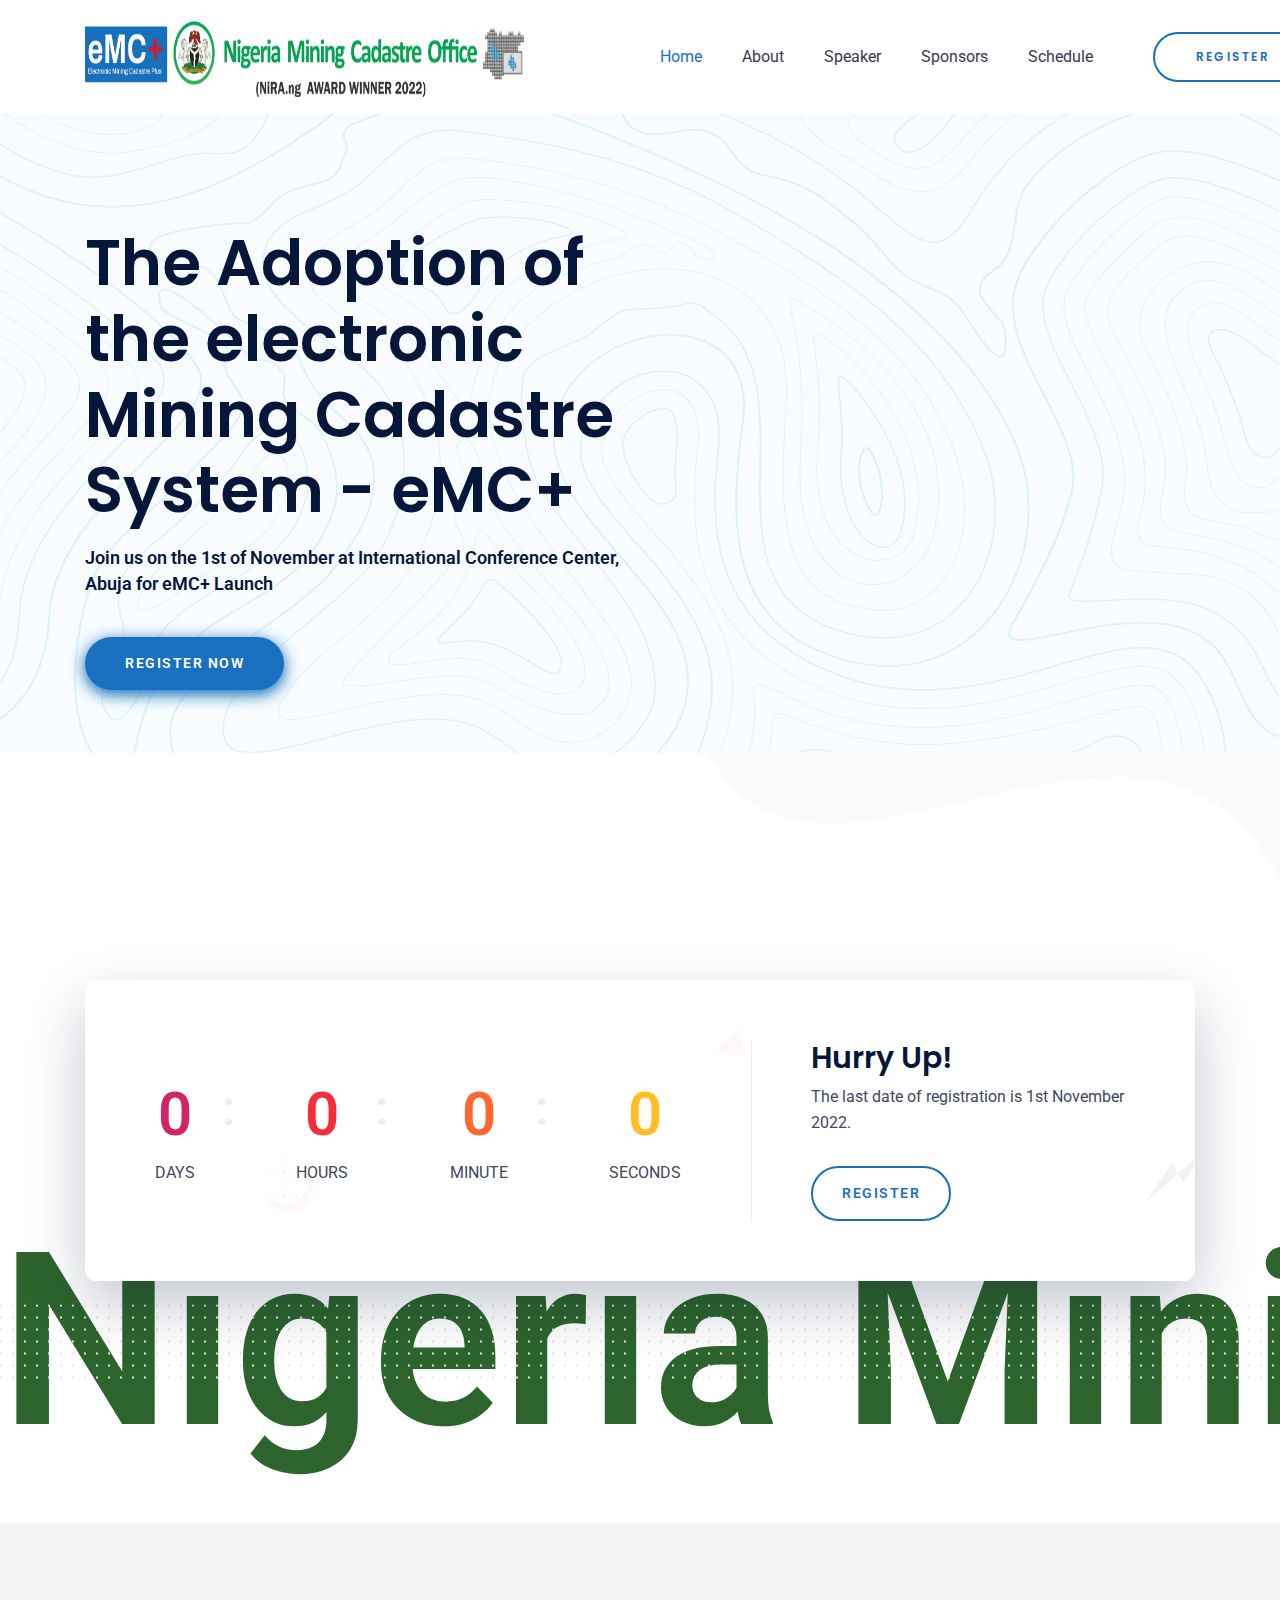
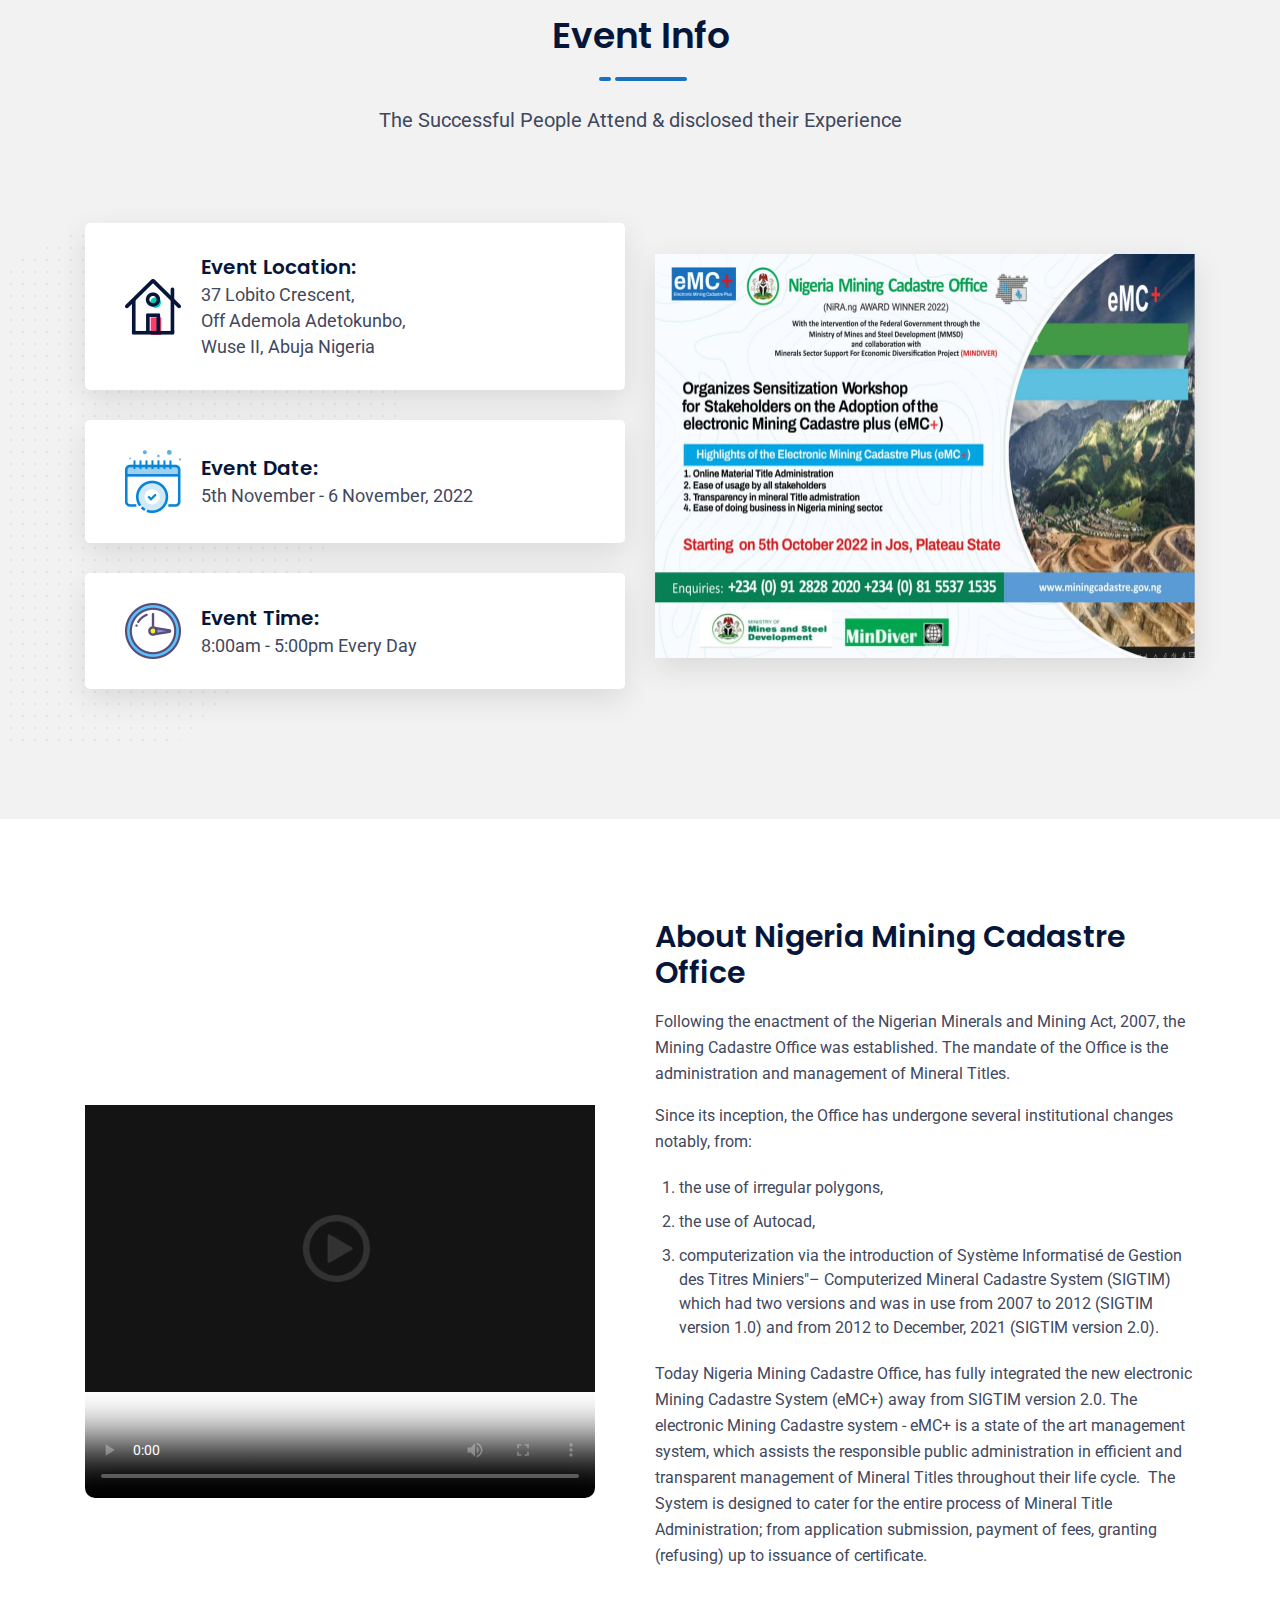
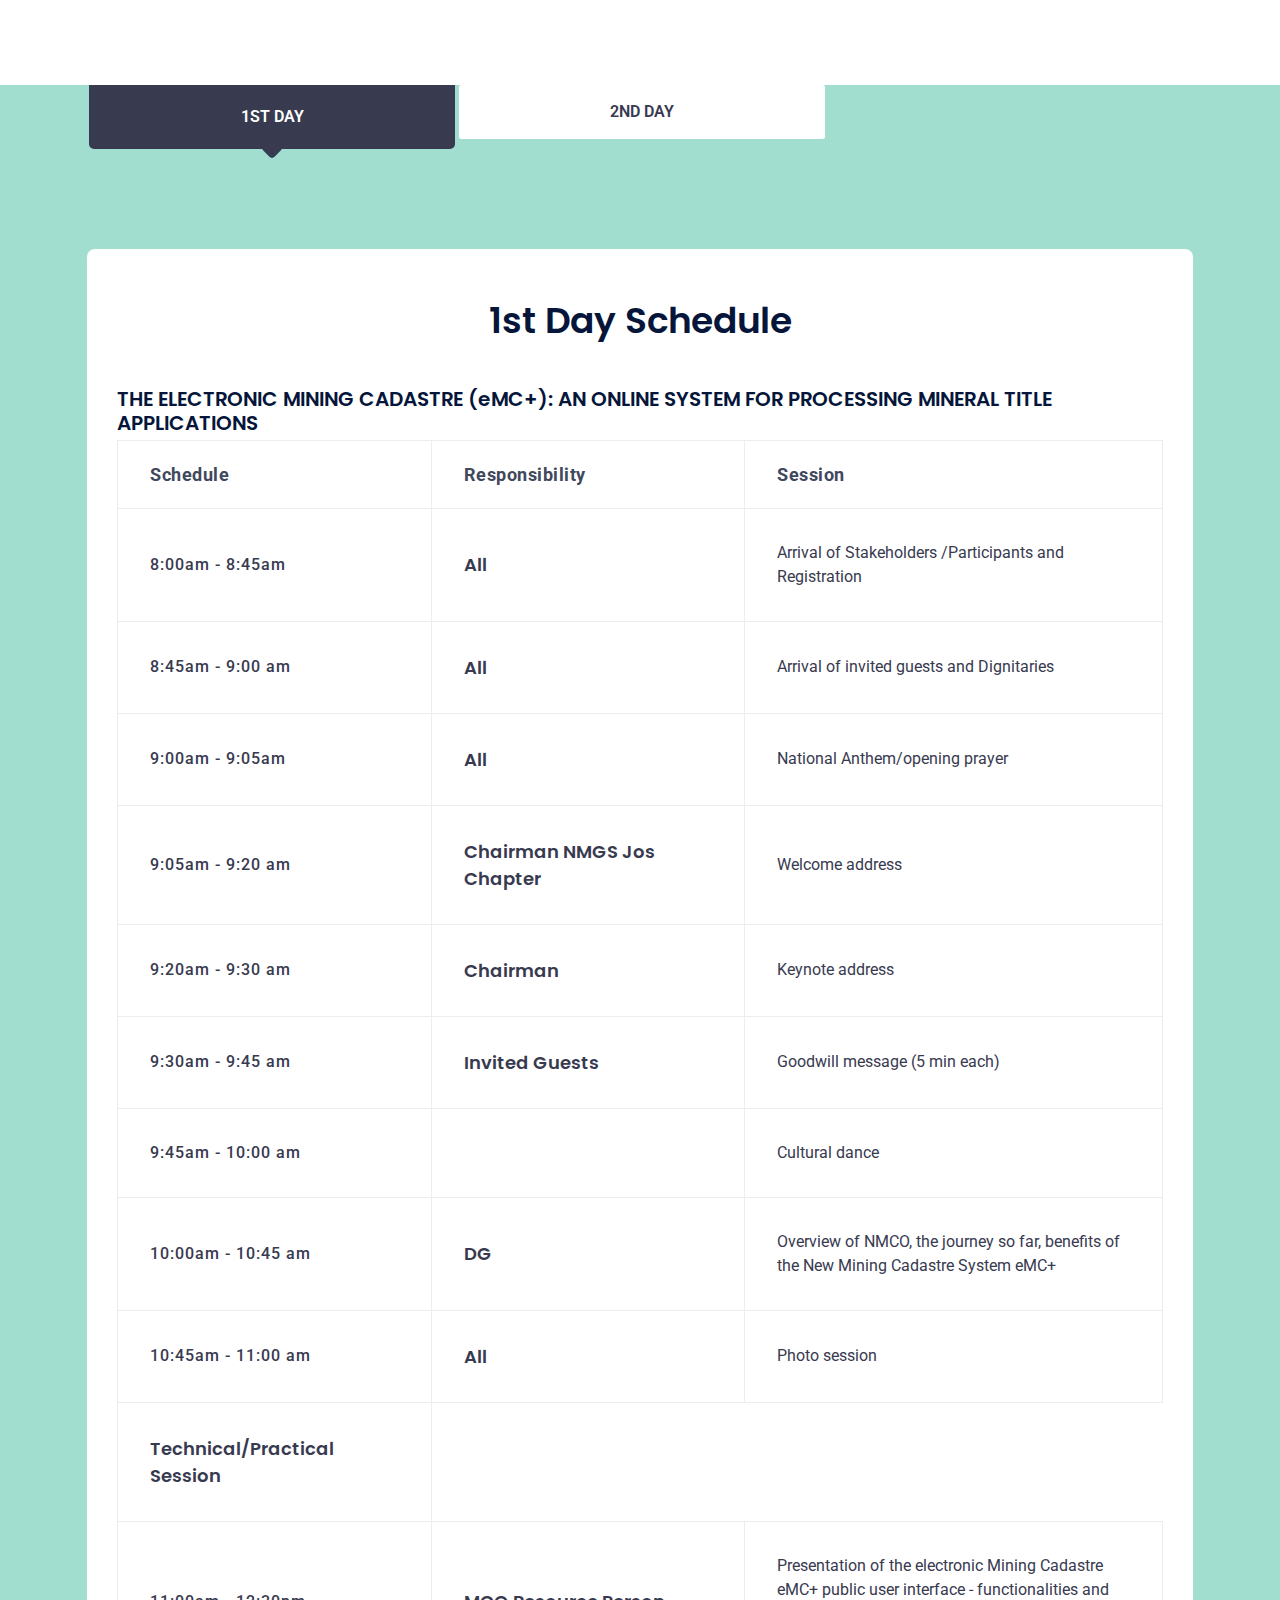
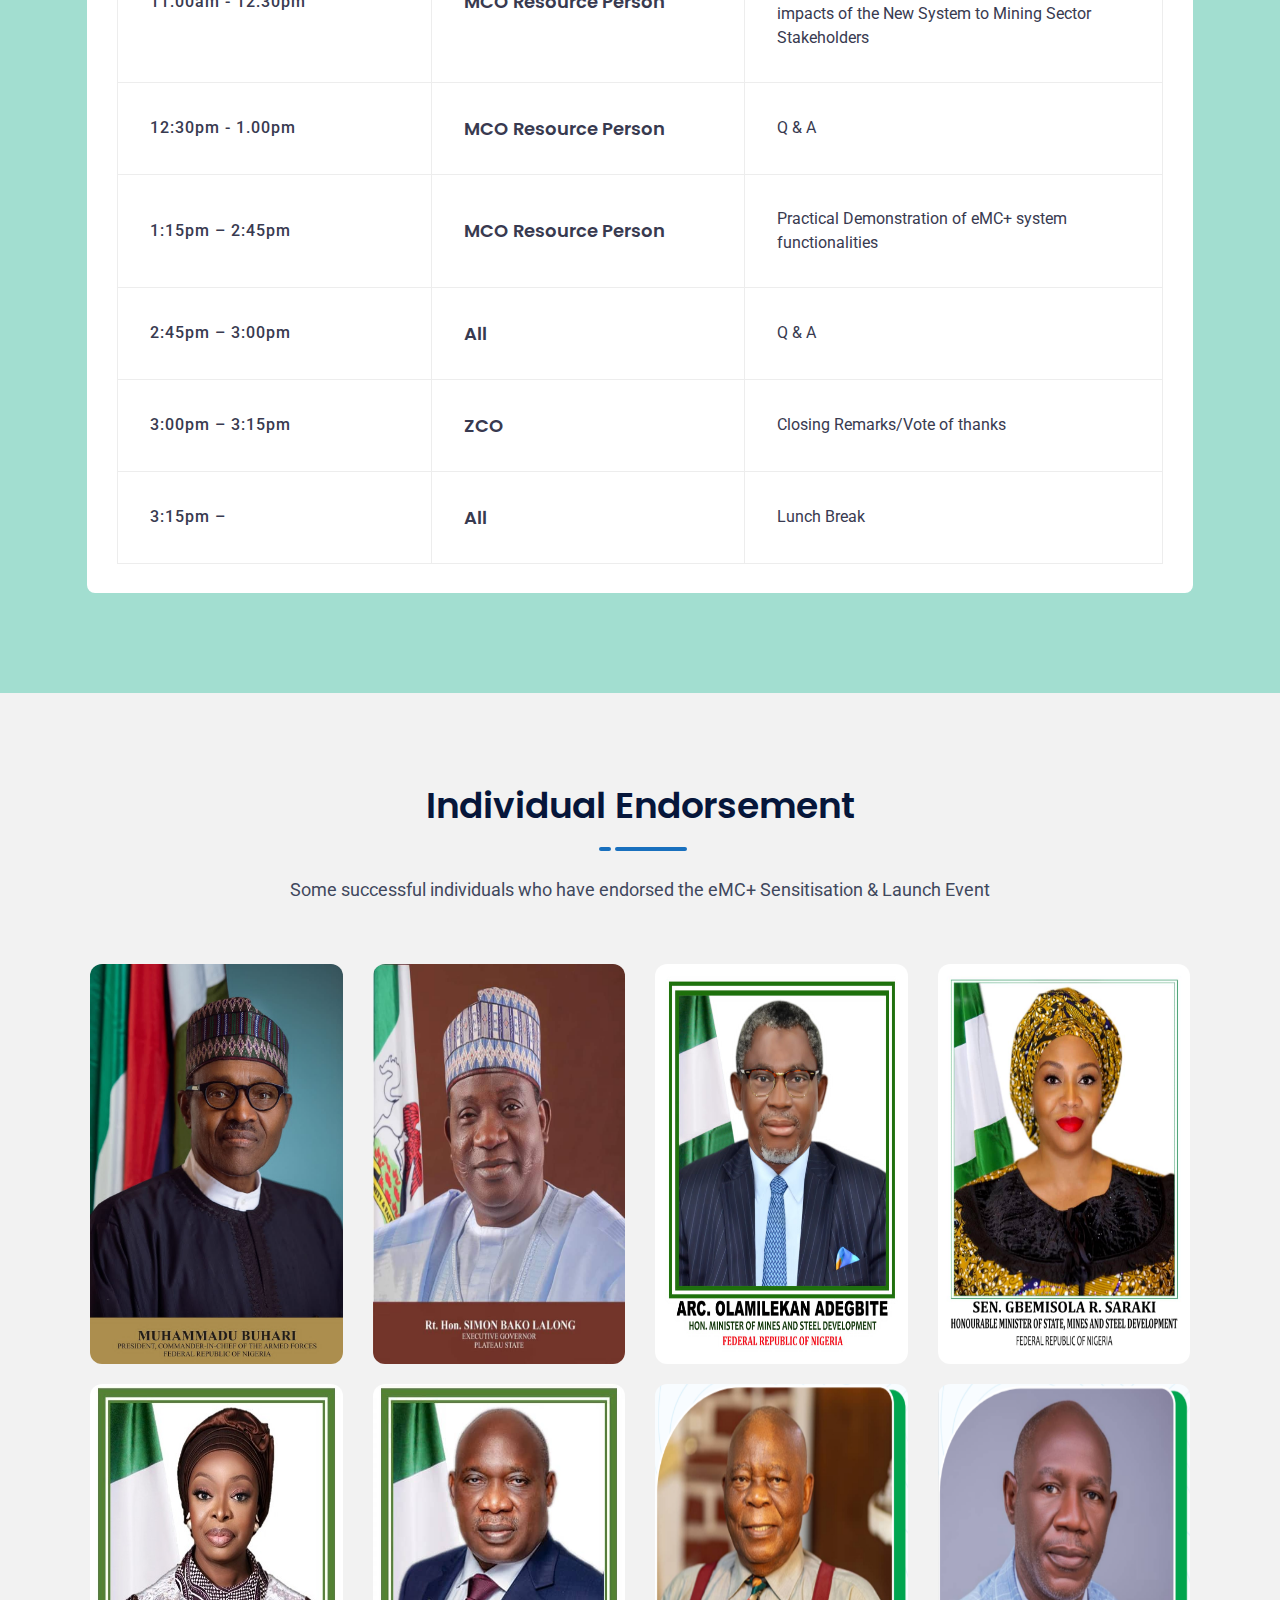
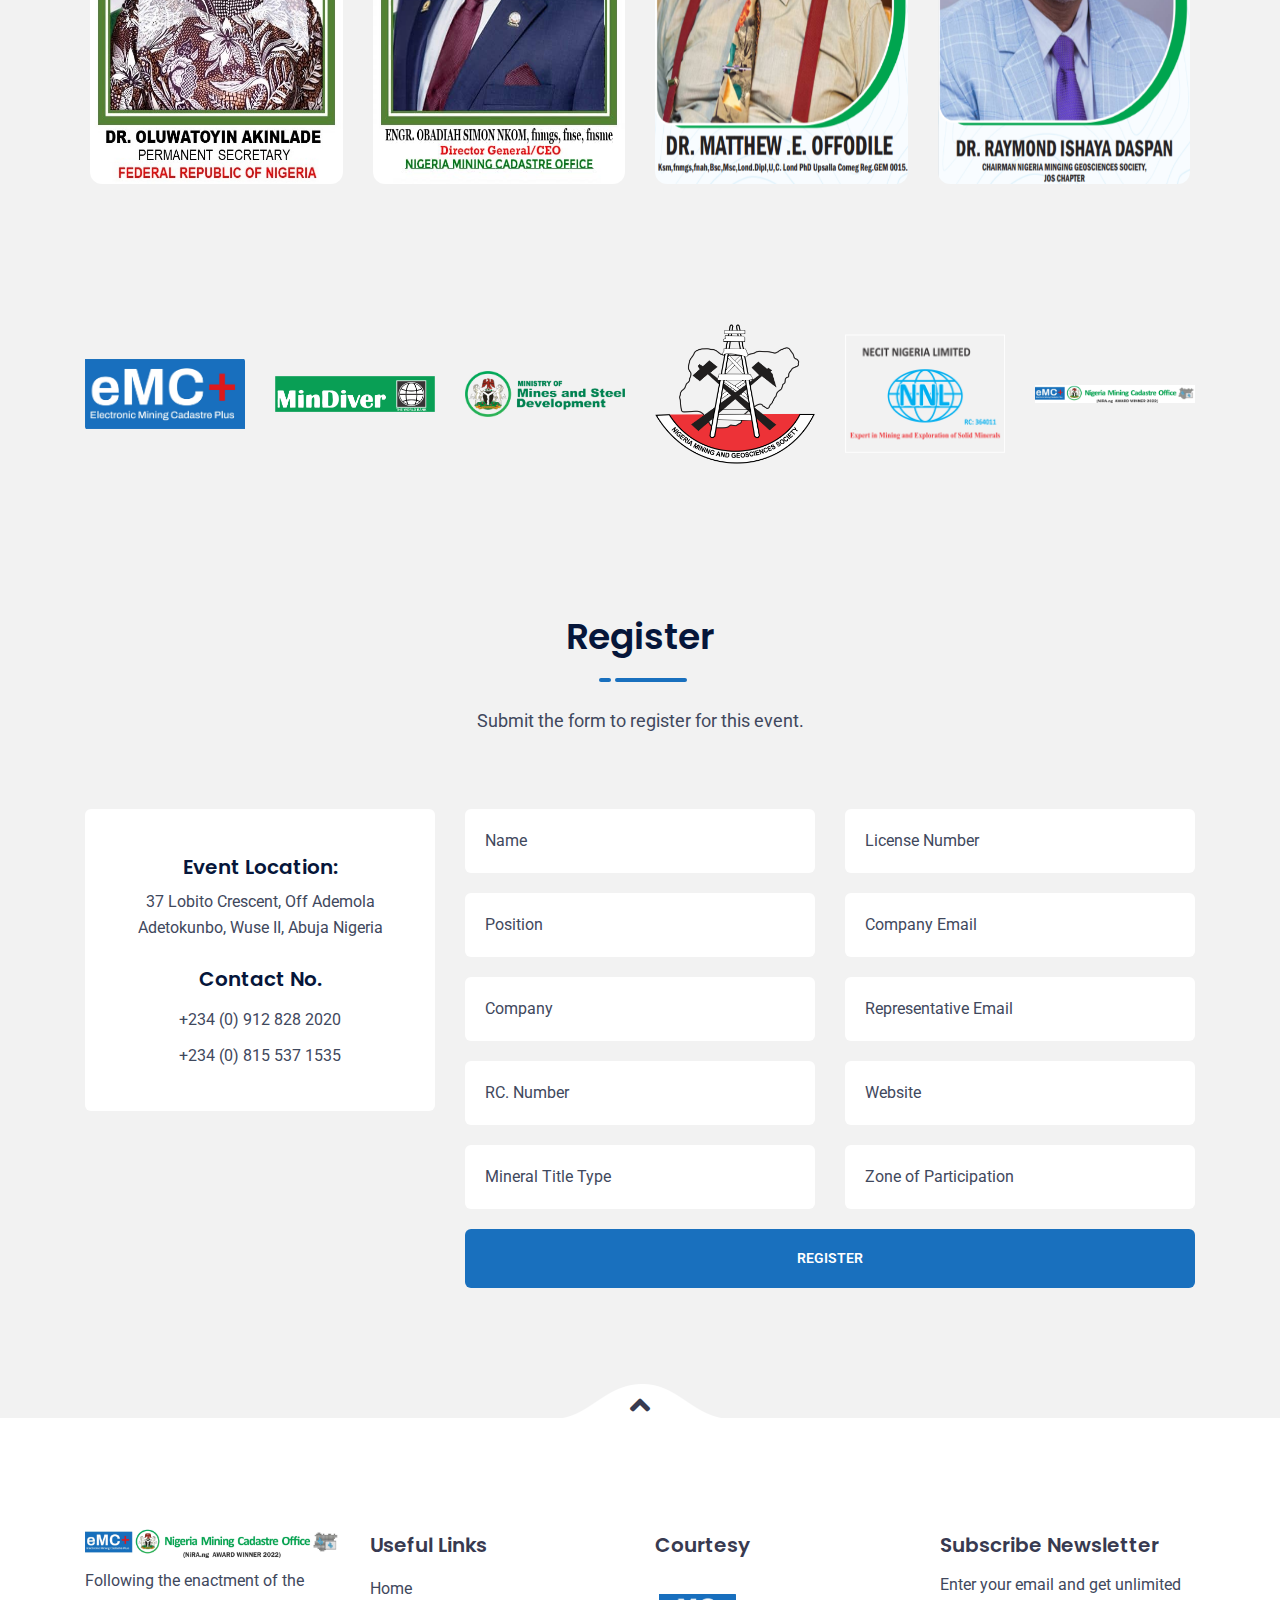
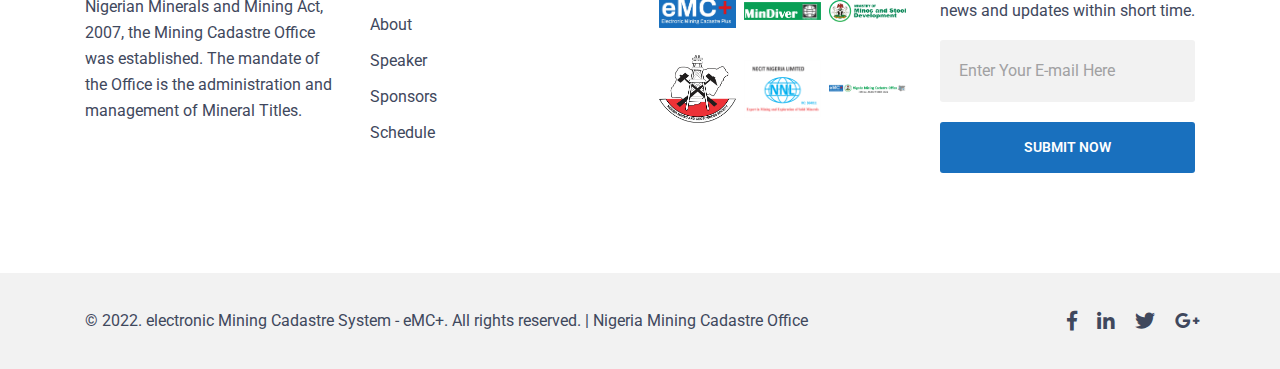
==== index.html @ 697a1d7e "adjustments" ====
<!DOCTYPE html>
<html lang="en">
<head>
	<title>Home | The Adoption of the Electronic Mining Cadastre+ </title>
	<meta name="viewport" content="width=device-width, initial-scale=1.0">
 	<meta name="description" content="The Adoption of the Electronic Mining Cadastre+ ">
 	<meta name="keywords" content="The Adoption of the Electronic Mining Cadastre+ ">
	<meta name="author" content="David">
	
    <link rel="shortcut icon" type="image/x-icon" href="assets/images/eMC logo.jpg">
	<link rel="stylesheet" type="text/css" href="assets/css/animate.css">
	<link rel="stylesheet" type="text/css" href="assets/css/bootstrap.min.css">
	<link rel="stylesheet" type="text/css" href="assets/css/all.min.css">
	<link rel="stylesheet" type="text/css" href="assets/css/lightcase.css">
	<link rel="stylesheet" type="text/css" href="assets/css/swiper.min.css">
	<link rel="stylesheet" type="text/css" href="assets/css/style.css">
</head>

<body>
    <!-- preloader start here -->
    <!-- <div class="preloader">
        <div class="preloader-inner">
            <div class="preloader-icon">
                <span></span>
                <span></span>
            </div>
        </div>
    </div> -->
	<!-- preloader ending here -->
	
	<!-- mobile-nav section start here -->
	<div class="mobile-menu">
		<nav class="mobile-header primary-menu d-lg-none">
			<div class="header-logo">
				<a href="index.html" id="mob" class="logo"><img id="mobile-logo" src="assets/images/logo.jpg"  alt="logo"></a>
			</div>
			<div class="header-bar" id="open-button">
	            <span></span>
	            <span></span>
	            <span></span>
	        </div>
		</nav>
		<div class="menu-wrap">
			<div class="morph-shape" id="morph-shape" data-morph-open="M-1,0h101c0,0,0-1,0,395c0,404,0,405,0,405H-1V0z">
				<svg xmlns="http://www.w3.org/2000/svg" width="100%" height="100%" viewBox="0 0 100 800" preserveAspectRatio="none">
					<path d="M-1,0h101c0,0-97.833,153.603-97.833,396.167C2.167,627.579,100,800,100,800H-1V0z"/>
				</svg>
			</div>
			<nav class="menu">
				<div class="mobile-menu-area d-lg-none">
			        <div class="mobile-menu-area-inner" id="scrollbar">
		                <div class="header-bar m-menu-bar">
		                    <a href="index.html" class="logo"><img src="assets/images/logo.jpg" id="ham" alt="logo"></a>
		                    <div class="close-button" id="close-button"></div>
		                </div>
			            <ul class="m-menu">
			                <li class="active"><a href="#hero">Home</a></li>
							<li><a href="#about">about</a></li>
							<li><a href="#speakers">speaker</a></li>
							<li><a href="#sponsor">sponsors</a></li>
							<li><a href="#schedule">Schedule</a></li>
			            </ul>
		                <ul class="social-link-list d-flex flex-wrap">
		                    <li><a href="#" class="facebook"><i class=" fab fa-facebook-f"></i></a></li>
		                    <li><a href="#" class="twitter-sm"><i class="fab fa-twitter"></i></a></li>
		                    <li><a href="#" class="linkedin"><i class="fab fa-linkedin-in"></i></a></li>
		                    <li><a href="#" class="google"><i class="fab fa-google-plus-g"></i></a></li>
		                </ul>
			        </div>
			    </div>
			</nav>
		</div>
	</div>
	<!-- mobile-nav section ending here -->

	<!-- header section start here -->
	<div class="header-section d-none d-lg-block" id="header">
		<div class="header-bottom">
			<nav class="primary-menu">
				<div class="container container-1310">
					<div class="menu-area">
						<div class="row no-gutters justify-content-between align-items-center">
							<a href="index.html" class="logo" id="logo-con">
								<img src="assets/images/logo.jpg" id="logo" alt="logo">
								<img src="assets/images/logo.jpg" id="logo" alt="logo">
							</a>
							<div id="list" class="right d-flex align-items-center">
								<ul class="main-menu d-flex align-items-center">
									<li class="active">
										<a href="#hero">Home</a>
									</li>
									<li><a href="#about">about</a></li>
									<li><a href="#speakers">speaker</a></li>
									<li><a href="#sponsor">sponsors</a></li>
									<li><a href="#schedule">Schedule</a>
									</li>
								</ul>
								<a href="#register"class="reg-head d-none d-xl-block">Register</a>
							</div>
						</div>
					</div>
				</div>
			</nav>
		</div>
	</div>
	<!-- header section ending here -->

	<!-- banner section start here -->
	<section id="hero" class="banner-section banner-df" style="background-color: #fbfaf9;">
		<div class="banner-shape">
			<img src="assets/images/Backg jpeg.jpg" alt="shape">
		</div>
		<div class="banner-svg d-none d-lg-block">
			<img src="assets/images/svg/banner.svg" alt="svg">
		</div>
		<div class="container container-1310">
			<div class="row justify-content-center justify-content-xl-between">
				<div class="col-xl-6">
					<div class="banner">
						<div class="banner-lc w-100">
							<h2>The Adoption of the electronic Mining Cadastre System - eMC+</h2>
							<p>Join us on the 1st of November at International Conference Center, Abuja for eMC+ Launch</p>
							<a href="#register" class="btn-defult">Register Now</a>
						</div>
					</div>
				</div>
			</div>
		</div>
	</section>
	<!-- banner section ending here -->

	<!-- conferench section start here -->
	<section class="conferench-section">
		<div class="conferench-area">
			<div class="container container-1310">
				<div class="conferench-counter">
					<div class="conferench-bcr wow fadeInLeft" data-wow-duration="1s" data-wow-delay=".1s">
						<div class="conferench-counter-a">
	                        <ul id="countdown" class="countdown count-down d-flex flex-wrap" data-date="November 1, 2022 08:00:01">
					            <li><span class="count-number days">00</span>
					                <p>Days</p>
					            </li>

					            <li><span class="count-number hours">00</span>
					                <p>Hours</p>
					            </li>

					            <li><span class="count-number minutes">00</span>
					                <p>Minute</p>
					            </li>

					            <li><span class="count-number seconds">00</span>
					                <p>Seconds</p>
					            </li>
					        </ul>
	                    </div>
					</div>
					<div class="conferench-bcl wow fadeInRight" data-wow-duration="1s" data-wow-delay=".2s">
						<h3>Hurry up!</h3>
						<p>The last date of registration is 1st November 2022. </p>
						<a href="#register" class="btn-defult">Register</a>
					</div>
				</div>
			</div>
		</div>
		<div class="ticker  wow fadeInUp" data-wow-duration="1s" data-wow-delay=".1s" data-duration="70" data-loop="2" data-effect="linear">
			<span class="move">Nigeria Mining Cadastre Office Launches the electronic Mining Cadastre System - eMC+ on the 1st of November at International Conference Center, Abuja </span>
		</div>
	</section>
	<!-- conferench section ending here -->

	<!-- event section start here -->
	<section id="venue" class="event-section bg-ash padding-tb">
		<div class="container">
			<div class="section-header">
				<h2 class=" wow fadeInUp" data-wow-duration="1s" data-wow-delay=".1s">Event Info</h2>
				<p class=" wow fadeInDown" data-wow-duration="1s" data-wow-delay=".5s">The Successful People Attend & disclosed their Experience</p>
			</div>
			<div class="section-wrapper row align-items-lg-center">
				<div class="col-lg-6">
					<div class="event-ls">
						<div class="event-item  wow fadeInLeft" data-wow-duration="1s" data-wow-delay=".1s">
							<div class="d-flex align-items-center">
								<div class="event-icon">
									<img src="assets/event.png" alt="event">
								</div>
								<div class="event-content">
									<h6>Event Location:</h6>
									<p>37 Lobito Crescent, <br> Off Ademola Adetokunbo, <br> Wuse II, Abuja Nigeria</p>
								</div>
							</div>
						</div>
						<div class="event-item  wow fadeInLeft" data-wow-duration="1s" data-wow-delay=".3s">
							<div class="d-flex align-items-center">
								<div class="event-icon">
									<img src="assets/date.png" alt="event">
								</div>
								<div class="event-content">
									<h6>Event Date:</h6>
									<p>5th November - 6 November, 2022</p>
								</div>
							</div>
						</div>
						<div class="event-item  wow fadeInLeft" data-wow-duration="1s" data-wow-delay=".6s">
							<div class="d-flex align-items-center">
								<div class="event-icon">
									<img src="assets/clock.png" alt="event">
								</div>
								<div class="event-content">
									<h6>Event Time:</h6>
									<p>8:00am - 5:00pm Every Day</p>
								</div>
							</div>
						</div>
					</div>
				</div>
				<div class="col-lg-6">
					<div class="event-rs text-lg-right wow fadeInUp" data-wow-duration="1s" data-wow-delay=".3s">
						<div  id="event-rs-thumb" style="object-fit: cover">
							<img src="assets/images/banner.jpeg" alt="event">
						</div>
					</div>
				</div>
			</div>
		</div>
	</section>				
	<!-- event section ending here -->

	<!-- feature section start here -->
	<section id="about" class="feature-section padding-tb">
		<div class="container container-1310">
			<div class="row align-items-lg-center">
				<div class="col-lg-6 wow fadeInUp" data-wow-duration="1s" data-wow-delay=".1s">
					<div id="feature-pic">
						<!-- <img src="assets/images/feature/01.png" alt="feature"> -->
						<video class="video" controls poster="/assets/images/video.jpg">
  						<source src="/assets/images/about.mp4" type="video/mp4">
							Your browser does not support the video tag.
						</video>
					</div>
				</div>
				<div class="col-lg-6">
					<div class="feature-rs">
						<h3 class="wow fadeInUp" data-wow-duration="1s" data-wow-delay=".1s">About Nigeria Mining Cadastre Office </h3>
						<p class="wow fadeInUp" data-wow-duration="1s" data-wow-delay=".3s">Following the enactment of the Nigerian Minerals and Mining Act, 2007, the Mining Cadastre Office was established. The mandate of the Office is the administration and management of Mineral Titles.</p>
						<p class="wow fadeInUp" data-wow-duration="1s" data-wow-delay=".4s">Since its inception, the Office has undergone several institutional changes notably, from:</p>
						<ol>
							<li>the use of irregular polygons, </li>
							<li>the use of Autocad,</li>
							<li>computerization via the introduction of Système Informatisé de Gestion des Titres Miniers"– Computerized Mineral Cadastre System (SIGTIM) which had two versions and was in use from 2007 to 2012 (SIGTIM version 1.0) and from 2012 to December, 2021 (SIGTIM version 2.0).</li>
						</ol>
						<p class="wow fadeInUp" data-wow-duration="1s" data-wow-delay=".4s">
							Today Nigeria Mining Cadastre Office, has fully integrated the new electronic Mining Cadastre System (eMC+) away from SIGTIM version 2.0. The electronic Mining Cadastre system - eMC+ is a state of the art management system, which assists the responsible public administration in efficient and transparent management of Mineral Titles throughout their life cycle.  The System is designed to cater for the entire process of Mineral Title Administration; from application submission, payment of fees, granting (refusing) up to issuance of certificate. 
						</p>
					</div>	
				</div>
			</div>
		</div>
	</section>
	<!-- feature section ending here -->

	<!-- event schedule section start here -->
	<section id="schedule" class="event-schedule style-1 padding-tb" style="background-color: #A2DED0;">
		<div class="container container-1310">
			<div class="section-wrapper">
				<div class="tab row no-gutters padding-tb pt-0">
					<div class="col-lg-4 col-12 wow fadeInLeft" data-wow-duration="1s" data-wow-delay=".1s" data-bgcolor="#A2DED0" data-bg="https://picsum.photos/4835/3223?image=1076">
						<div class="mlr-2">
				  			<button class="tablinks tablinks1 active" onclick="openTab(event, '1st-Day')">1st Day</button>
				  		</div>
				  	</div>
					<div class="col-lg-4 col-12 wow fadeInLeft" data-wow-duration="1s" data-wow-delay=".3s" data-bgcolor="#DCC6E0" data-bg="https://picsum.photos/5760/3840?image=1067">
						<div class="mlr-2">
					  		<button class="tablinks tablinks2" onclick="openTab(event, '2nd-Day')">2nd Day</button>
					  	</div>
					 </div>
					
				</div>
				<div id="1st-Day" class="tabcontent active">
				  	<div class="schedule-tabs wow fadeInUp" data-wow-duration="1s" data-wow-delay=".2s">
                   		<div class="schedule-table table-responsive">
                   			<h2>1st Day Schedule</h2>
							<h5>THE ELECTRONIC MINING CADASTRE (eMC+): AN ONLINE SYSTEM FOR PROCESSING MINERAL TITLE APPLICATIONS  </h5>
                      		<table>
                         		<thead>
                            		<tr>
                                       <th class="time">Schedule</th>
                                       <th class="spekers">Responsibility</th>
                                       <th class="session">Session</th>
                            		</tr>
                         		</thead>
                         		<tbody>
                                    <tr>
                                       	<td class="time" data-title="Time">8:00am - 8:45am</td>
                                       	<td class="session" data-title="Session">All</td>
                                       	<td class="about" data-title="About Speaker">Arrival of Stakeholders /Participants and Registration</td>
                                    </tr>
                                    <tr>
                                       	<td class="time" data-title="Time">8:45am - 9:00 am</td>
                                       	<td class="session" data-title="Session">All</td>
                                       	<td class="about" data-title="About Speaker">Arrival of invited guests and Dignitaries</td>
                                    </tr>
                                    <tr>
                                       	<td class="time" data-title="Time">9:00am - 9:05am</td>
                                       	<td class="session" data-title="Session">All</td>
                                       	<td class="about" data-title="About Speaker">National Anthem/opening prayer</td>
                                    </tr>
                                    <tr>
                                       	<td class="time" data-title="Time">9:05am - 9:20 am</td>
                                       	<td class="session" data-title="Session">Chairman NMGS Jos Chapter</td>
                                       	<td class="about" data-title="About Speaker">Welcome address</td>
                                    </tr>
                                    <tr>
                                       	<td class="time" data-title="Time">9:20am - 9:30 am</td>
                                       	<td class="session" data-title="Session">Chairman</td>
                                       	<td class="about" data-title="About Speaker">Keynote address </td>
                                    </tr>
									<tr>
                                       	<td class="time" data-title="Time">9:30am - 9:45 am</td>
                                       	<td class="session" data-title="Session">Invited guests</td>
                                       	<td class="about" data-title="About Speaker">Goodwill message (5 min each) </td>
                                    </tr>
									<tr>
                                       	<td class="time" data-title="Time">9:45am - 10:00 am</td>
                                       	<td class="session" data-title="Session"></td>
                                       	<td class="about" data-title="About Speaker">Cultural dance </td>
                                    </tr>
									<tr>
                                       	<td class="time" data-title="Time">10:00am - 10:45 am</td>
                                       	<td class="session" data-title="Session">DG</td>
                                       	<td class="about" data-title="About Speaker">Overview of NMCO, the journey so far, benefits of the New Mining Cadastre System eMC+ </td>
                                    </tr>
									<tr>
                                       	<td class="time" data-title="Time">10:45am - 11:00 am</td>
                                       	<td class="session" data-title="Session">All</td>
                                       	<td class="about" data-title="About Speaker">Photo session </td>
                                    </tr>
									<tr>
                                       	<td class="session" data-title="Session">Technical/Practical Session</td>
									</tr>
									<tr>
                                       	<td class="time" data-title="Time">11:00am - 12:30pm</td>
                                       	<td class="session" data-title="Session">MCO Resource Person</td>
                                       	<td class="about" data-title="About Speaker">Presentation of the electronic Mining Cadastre eMC+ public user interface - functionalities and impacts of the New System to Mining Sector Stakeholders</td>
                                    </tr>
                                    <tr>
                                       	<td class="time" data-title="Time">12:30pm - 1.00pm</td>
                                       	<td class="session" data-title="Session">MCO Resource Person</td>
                                       	<td class="about" data-title="About Speaker">Q & A </td>
                                    </tr>
									<tr>
                                       	<td class="time" data-title="Time">1:15pm – 2:45pm</td>
                                       	<td class="session" data-title="Session">MCO Resource Person</td>
                                       	<td class="about" data-title="About Speaker">Practical Demonstration of eMC+   system functionalities </td>
                                    </tr>
									<tr>
                                       	<td class="time" data-title="Time">2:45pm – 3:00pm</td>
                                       	<td class="session" data-title="Session">All</td>
                                       	<td class="about" data-title="About Speaker">Q & A </td>
                                    </tr>
									<tr>
                                       	<td class="time" data-title="Time">3:00pm – 3:15pm</td>
                                       	<td class="session" data-title="Session">ZCO</td>
                                       	<td class="about" data-title="About Speaker">Closing Remarks/Vote of thanks </td>
                                    </tr>
									<tr>
                                       	<td class="time" data-title="Time">3:15pm – </td>
                                       	<td class="session" data-title="Session">All</td>
                                       	<td class="about" data-title="About Speaker">Lunch Break  </td>
                                    </tr>
                             	</tbody>
                      		</table>
                   		</div>
                  	</div>
				</div>

				<div id="2nd-Day" class="tabcontent">
				  	<div class="schedule-tabs wow fadeInUp" data-wow-duration="1s" data-wow-delay=".3s">
                   		<div class="schedule-table table-responsive">
                   			<h2>2nd Day Schedule</h2>
							<h5>TECHNICAL PAPER PRESENTATIONS </h5>
                      		<table>
                         		<thead>
                            		<tr>
                                       <th class="time">Schedule</th>
                                       <th class="spekers">Responsibility</th>
                                       <th class="session">Session</th>
                            		</tr>
                         		</thead>
                         		<tbody>
                                    <tr>
                                       	<td class="time" data-title="Time">8:00am - 8:30am</td>
                                       	<td class="session" data-title="Session">All</td>
                                       	<td class="about" data-title="About Speaker">Arrival of Stakeholders</td>
                                    </tr>
                                    <tr>
                                       	<td class="time" data-title="Time">8:30am - 8:35 am</td>
                                       	<td class="session" data-title="Session">All</td>
                                       	<td class="about" data-title="About Speaker">National Anthem/opening prayer</td>
                                    </tr>
                                    <tr>
                                       	<td class="time" data-title="Time">8:35am - 8:40 am</td>
                                       	<td class="session" data-title="Session">Chairman NMGS Jos Chapter</td>
                                       	<td class="about" data-title="About Speaker">Welcome address</td>
                                    </tr>
									<tr>
                                       	<td class="time" data-title="Time">8:40am - 9:25am</td>
                                       	<td class="session" data-title="Session">MCO Legal Officer</td>
                                       	<td class="about" data-title="About Speaker">The Legal Framework: Nigerian Minerals and Mining Act, 2007</td>
                                    </tr>
                                    <tr>
                                       	<td class="time" data-title="Time">9:25am - 10:00 am</td>
                                       	<td class="session" data-title="Session">All</td>
                                       	<td class="about" data-title="About Speaker">Q&A/Discussions </td>
                                    </tr>
									<tr>
                                       	<td class="time" data-title="Time">10:00am - 10:30 am</td>
                                       	<td class="session" data-title="Session">All</td>
                                       	<td class="about" data-title="About Speaker">Q&A/Discussions</td>
                                    </tr>
									<tr>
                                       	<td class="time" data-title="Time">9:45am - 10:00 am</td>
                                       	<td class="session" data-title="Session"></td>
                                       	<td class="about" data-title="About Speaker">Cultural dance </td>
                                    </tr>
									<tr>
                                       	<td class="time" data-title="Time">10:30am - 11:15 am</td>
                                       	<td class="session" data-title="Session">Engr. Rilwan Mohammad Zonal Mines Officer</td>
                                       	<td class="about" data-title="About Speaker">The Role of Mines Inspectorate vis-à-vis Post granting of Mineral Titles </td>
                                    </tr>
									<tr>
                                       	<td class="time" data-title="Time">11:15am - 11:50 am</td>
                                       	<td class="session" data-title="Session">All</td>
                                       	<td class="about" data-title="About Speaker">Q&A/Discussions </td>
                                    </tr>
									<tr>
                                       	<td class="time" data-title="Time">11:50am - 12:35pm</td>
                                       	<td class="session" data-title="Session">Asso. Prof. Hyeladi U. Dibal H.O.D Department of Geology, University of Jos</td>
                                       	<td class="about" data-title="About Speaker">Mining and the Environment: Sustainable and Responsible Mining as a Panacea</td>
                                    </tr>
                                    <tr>
                                       	<td class="time" data-title="Time">12:35pm - 1:15pm</td>
                                       	<td class="session" data-title="Session">All</td>
                                       	<td class="about" data-title="About Speaker">Q&A/Discussions </td>
                                    </tr>
									<tr>
                                       	<td class="time" data-title="Time">1:15pm – 2:00pm</td>
                                       	<td class="session" data-title="Session">Dr. Isah C. Lekmang
Department of Geology, University of Jos</td>
                                       	<td class="about" data-title="About Speaker">Communique </td>
                                    </tr>
									<tr>
                                       	<td class="time" data-title="Time">2:00pm – 2:10pm</td>
                                       	<td class="session" data-title="Session">Mallam Abershi Mohammed Zonal Cadastre Officer</td>
                                       	<td class="about" data-title="About Speaker">Vote of Thanks </td>
                                    </tr>
									<tr>
                                       	<td class="time" data-title="Time">2:10pm – 2:15pm</td>
                                       	<td class="session" data-title="Session"></td>
                                       	<td class="about" data-title="About Speaker">Closing Prayer </td>
                                    </tr>
									<tr>
                                       	<td class="time" data-title="Time">2:15pm – 2:40pm</td>
                                       	<td class="session" data-title="Session"></td>
                                       	<td class="about" data-title="About Speaker">Lunch Break/Departure  </td>
                                    </tr>
                             	</tbody>
                      		</table>
                   		</div>
                  	</div>
				</div>
			</div>
		</div>
	</section>	
	<!-- event schedule section ending here -->

	<!-- speaker section start here -->
	<section id="speakers" class="speaker-section style-1 padding-tb bg-ash">
        <div class="container container-1310">
            <div class="section-header sticky-widget">
                <h2 class="wow fadeInDown" data-wow-duration="1s" data-wow-delay=".1s">Individual Endorsement</h2>
                <p class="wow fadeInUp" data-wow-duration="1s" data-wow-delay=".3s">Some successful individuals who have endorsed the eMC+ Sensitisation & Launch Event</p>
            </div>
            <div class="section-wrapper d-flex flex-wrap justify-content-lg-center">
                <div class="speaker-item wow fadeInUp" data-wow-duration="1s" data-wow-delay=".4s">
                    <div class="speaker-item-inner">
                        <div class="item-thumb">
                            <img src="assets/images/speaker4.jpeg" alt="speaker image">
                        </div>
                    </div>
                </div>

				<div class="speaker-item wow fadeInUp" data-wow-duration="1s" data-wow-delay=".5s">
                    <div class="speaker-item-inner">
                        <div class="item-thumb">
                            <img src="assets/images/speaker5.jpeg" alt="speaker image">
                        </div>
                    </div>
                </div>

				 <div class="speaker-item wow fadeInUp" data-wow-duration="1s" data-wow-delay=".3s">
                    <div class="speaker-item-inner">
                        <div class="item-thumb">
                            <img src="assets/images/speaker3.jpeg" alt="speaker image">
                        </div>
                    </div>
                </div>

				<div class="speaker-item wow fadeInLeft" data-wow-duration="1s" data-wow-delay=".1s">
                    <div class="speaker-item-inner">
                        <div class="item-thumb">
                            <img src="assets/images/speaker1.jpeg" alt="speaker">
                        </div>
                    </div>
                </div>

                <div class="speaker-item wow fadeInUp" data-wow-duration="1s" data-wow-delay=".2s">
                    <div class="speaker-item-inner">
                        <div class="item-thumb">
                            <img src="assets/images/speaker2.jpeg" alt="speaker image">
                        </div>
                    </div>
                </div>

                <div class="speaker-item wow fadeInUp" data-wow-duration="1s" data-wow-delay=".6s">
                    <div class="speaker-item-inner">
                        <div class="item-thumb">
                            <img src="assets/images/speaker6.jpeg" alt="speaker image">
                        </div>
                    </div>
                </div>

                <div class="speaker-item wow fadeInUp" data-wow-duration="1s" data-wow-delay=".7s">
                    <div class="speaker-item-inner">
                        <div class="item-thumb">
                            <img src="assets/images/speaker8.png" alt="speaker image">
                        </div>
                    </div>
                </div>

                <div class="speaker-item wow fadeInUp" data-wow-duration="1s" data-wow-delay=".8s">
                    <div class="speaker-item-inner">
                        <div class="item-thumb">
                            <img src="assets/images/speaker7.png" alt="speaker image">
                        </div>
                    </div>
                </div>
            </div>
        </div>
    </section>
	<!-- speaker section ending here -->

	<!-- sponsor section start here -->
	<div id="sponsor" class="sponsor-section style-2 bg-ash">
        <div class="container container-1310">
        	<div class="section-wrapper">
        		<div class="sponsor-slider wow fadeInUp" data-wow-duration="1s" data-wow-delay=".1s">
        			<div id="swipe" class="swiper-wrapper">
                        <div class="swiper-slide">
                        	<div class="sponsor-thumb">
                        		<img src="assets/images/sponsor/eMC logo.jpg" alt="sponsor">
                        	</div>
                        </div>
                        <div class="swiper-slide">
                        	<div class="sponsor-thumb">
                        		<img src="assets/images/sponsor/Mindiver logo.png" alt="sponsor">
                        	</div>
                        </div>
                        <div class="swiper-slide">
                        	<div class="sponsor-thumb">
                        		<img src="assets/images/sponsor/Ministery Mines logo.png" alt="sponsor">
                        	</div>
                        </div>
                        <div class="swiper-slide">
                        	<div class="sponsor-thumb">
                        		<img src="assets/images/sponsor/NNGS logo.png" alt="sponsor">
                        	</div>
                        </div>
                        <div class="swiper-slide">
                        	<div class="sponsor-thumb">
                        		<img src="assets/images/sponsor/NNL logo.png" alt="sponsor">
                        	</div>
                        </div>
                        <div class="swiper-slide">
                        	<div class="sponsor-thumb">
                        		<img src="assets/images/sponsor/logo jpeg.jpg" alt="sponsor">
                        	</div>
                        </div>
                    </div>
        		</div>
        	</div>
        </div>
    </div>
	<!-- sponsor section ending here -->
	
	<!-- contact section -->
    <section id="register" class="contact-section padding-tb bg-ash">
        <div class="container container-1310">
            <div class="section-header wow fadeInDown" data-wow-duration="1s" data-wow-delay=".1s">
                <h2>Register</h2>
                <p>Submit the form to register for this event. </p>
            </div>
            <div class="section-wrapper row">
            	<div class="col-lg-4 wow fadeInLeft" data-wow-duration="1s" data-wow-delay=".2s">
            		<div class="contact-info">
            			<h5>Event Location:</h5>
            			<p>37 Lobito Crescent, Off Ademola Adetokunbo, Wuse II, Abuja Nigeria</p>
            			<h5>Contact No.</h5>
            			<span>+234 (0) 912 828 2020</span>
            			<span>+234 (0) 815 537 1535</span>
            		</div>
            	</div>
            	<div class="col-lg-8">
			        <form action="https://formsubmit.co/slimjdavids@gmail.com" method="POST">
	                    <div class="contact d-flex flex-wrap">
	                        <div class="contact-item">
	                            <div class="contact-item-inner">
                                    <input type="text" placeholder="Name"  id="name" name="name" required class="wow fadeInLeft" data-wow-duration="1s" data-wow-delay=".1s">
                                    <input type="text" placeholder="Position"  id="position" name="position" required class="wow fadeInLeft" data-wow-duration="1s" data-wow-delay=".2s">
                                    <input type="text" placeholder="Company" id="company" name="company" required class="wow fadeInLeft" data-wow-duration="1s" data-wow-delay=".3s">
									<input type="text" placeholder="RC. Number" id="rc number" name="rc-number" required class="wow fadeInLeft" data-wow-duration="1s" data-wow-delay=".3s">
									<input type="text" placeholder="Mineral Title Type" id="mineral" name="mineral title type" required class="wow fadeInLeft" data-wow-duration="1s" data-wow-delay=".3s">
	                            </div> 
	                        </div>
	                        <div class="contact-item wow fadeInDown" data-wow-duration="1s" data-wow-delay=".2s">
	                            <div class="contact-item-inner">
	                                <input type="text" placeholder="License Number" id="licence-number" name="license number" required class="wow fadeInLeft" data-wow-duration="1s" data-wow-delay=".3s">
									<input type="email" placeholder="Company Email" id="email" name="company email" required class="wow fadeInLeft" data-wow-duration="1s" data-wow-delay=".3s">
									<input type="email" placeholder="Representative Email" id="rep-email" name="rep email" required class="wow fadeInLeft" data-wow-duration="1s" data-wow-delay=".3s">
									<input type="text" placeholder="Website" id="website" name="website" required class="wow fadeInLeft" data-wow-duration="1s" data-wow-delay=".3s">
									<input type="text" placeholder="Zone of Participation" id="zone" name="zone of participation" required class="wow fadeInLeft" data-wow-duration="1s" data-wow-delay=".3s">
	                            </div>
	                        </div>
	                    </div>
						<input type="hidden" name="_next" value="https://jdavyds.github.io/emc"/>
          				<input type="hidden" name="_subject" value="The Adoption of the electronic Mining Cadastre System - eMC+"/>
          				<input type="hidden" name="_captcha" value="false"/>
          				<input type="hidden" name="_template" value="table"/>
	                    <div class="submit-btn wow fadeInUp" data-wow-duration="1s" data-wow-delay=".2s">
	                        <button class="" type="submit" value="Submit-Message" name="submit">Register</button>
	                    </div>
	                </form>
					<p class="form-message"></p>
	            </div>
            </div>
        </div>
    </section>
    <!-- end contact section -->

    <!-- footer section start here -->
    <section class="footer-section">
    	<div class="top"><a href="#" class="scrollToTop"><i class="fas fa-angle-up"></i></a></div>
    	<div class="footer-top padding-tb">
	    	<div class="container container-1310">
	    		<div class="row">
	    			<div class="col-12 col-md-6 col-lg-3 wow fadeInUp" data-wow-duration="1s" data-wow-delay=".1s">
	    				<div class="footer-content">
	    					<a href="#" class="footer-logo"><img src="assets/images/logo.jpg" alt="logo"></a>
	    					<p>Following the enactment of the Nigerian Minerals and Mining Act, 2007, the Mining Cadastre Office was established. The mandate of the Office is the administration and management of Mineral Titles. </p>
	    				</div>
	    			</div>
	    			<div class="col-12 col-md-6 col-lg-3 wow fadeInUp" data-wow-duration="1s" data-wow-delay=".2s">
	    				<div class="footer-content">
	    					<div class="footer-title">
	    						<h5>Useful Links</h5>
	    					</div>
	    					<div class="footer-link-list">
	    						<ul>
	    							<li class="active">
										<a href="#hero">Home</a>
									</li>
									<li><a href="#about">About</a></li>
									<li><a href="#speakers">Speaker</a></li>
									<li><a href="#sponsor">Sponsors</a></li>
									<li><a href="#schedule">Schedule</a>
									</li>
	    						</ul>
	    					</div>
	    				</div>
	    			</div>
	    			<div class="col-12 col-md-6 col-lg-3 wow fadeInUp" data-wow-duration="1s" data-wow-delay=".3s">
	    				<div class="footer-content">
	    					<div class="footer-title">
	    						<h5>Courtesy</h5>
	    					</div>
	    					<div class="footer-gellary">
	    						<div class="f-gellary-item">
	    							<div class="f-gellary-item-inner">
	    								<div class="f-gellary-thumb">
	    									<a class="footer-img" href="assets/images/eMC logo.jpg" data-rel="lightcase"><img src="assets/images/eMC logo.jpg" alt="blog-single"></a>
	    								</div>
	    							</div>
	    						</div>
	    						<div class="f-gellary-item">
	    							<div class="f-gellary-item-inner">
	    								<div class="f-gellary-thumb">
	    									<a class="footer-img" href="assets/images/sponsor/Mindiver logo.png" data-rel="lightcase"><img src="assets/images/sponsor/Mindiver logo.png" alt="blog-single"></a>
	    								</div>
	    							</div>
	    						</div>
	    						<div class="f-gellary-item">
	    							<div class="f-gellary-item-inner">
	    								<div class="f-gellary-thumb">
	    									<a class="footer-img" href="assets/images/sponsor/Ministery Mines logo.png" data-rel="lightcase"><img src="assets/images/sponsor/Ministery Mines logo.png" alt="blog-single"></a>
	    								</div>
	    							</div>
	    						</div>
	    						<div class="f-gellary-item">
	    							<div class="f-gellary-item-inner">
	    								<div class="f-gellary-thumb">
	    									<a class="footer-img" href="assets/images/sponsor/NNGS logo.png" data-rel="lightcase"><img src="assets/images/sponsor/NNGS logo.png" alt="blog-single"></a>
	    								</div>
	    							</div>
	    						</div>
	    						<div class="f-gellary-item">
	    							<div class="f-gellary-item-inner">
	    								<div class="f-gellary-thumb">
	    									<a class="footer-img" href="assets/images/sponsor/NNL logo.png" data-rel="lightcase"><img src="assets/images/sponsor/NNL logo.png" alt="blog-single"></a>
	    								</div>
	    							</div>
	    						</div>
	    						<div class="f-gellary-item">
	    							<div class="f-gellary-item-inner">
	    								<div class="f-gellary-thumb">
	    									<a class="footer-img" href="assets/images/sponsor/logo jpeg.jpg" data-rel="lightcase"><img src="assets/images/sponsor/logo jpeg.jpg" alt="blog-single"></a>
	    								</div>
	    							</div>
	    						</div>
	    					</div>
	    				</div>
	    			</div>
	    			<div class="col-12 col-md-6 col-lg-3 wow fadeInUp" data-wow-duration="1s" data-wow-delay=".4s">
	    				<div class="footer-content">
	    					<div class="footer-title">
	    						<h5>Subscribe Newsletter</h5>
	    					</div>
	    					<div class="footer-newsletter">
	    						<p>Enter your email and get unlimited news and updates within short time.</p>
	    						<div id="mc_embed_signup">
									<form action="https://gmail.us5.list-manage.com/subscribe/post?u=cd67c3a5c3df2403ff4fe61e3&amp;id=f6f53669dd" method="post" id="mc-embedded-subscribe-form" method="post" id="mc-embedded-subscribe-form" name="mc-embedded-subscribe-form" class="validate" target="_blank" novalidate>
										<div id="mc_embed_signup_scroll">
											<div class="mc-field-group">
												<input type="email" value="" name="EMAIL" placeholder="Enter Your E-mail Here" class="required email" id="mce-EMAIL" required>
											</div>
											<div class="clear">
												<button type="submit" name="subscribe" id="mc-embedded-subscribe">Submit Now</button>
											</div>
											<div id="mce-responses" class="clear">
												<div class="response" id="mce-error-response" style="display:none"></div>
												<div class="response" id="mce-success-response" style="display:none"></div>
											</div>
											<div style="position: absolute; left: -5000px;" aria-hidden="true">
												<input type="text" name="b_161602bf96bf36d0210b776e2_8bad457ed1" tabindex="-1" value="">
											</div>
										</div>
									</form>
								</div>
	    					</div>
	    				</div>
	    			</div>
	    		</div>
	    	</div>
	    </div>
	    <div class="footer-bottom bg-ash">
	    	<div class="container container-1310">
	    		<div class="row justify-content-lg-between justify-content-center align-items-center">
	    			<div class="copyright wow fadeInLeft" data-wow-duration="1s" data-wow-delay=".2s">
	    				<p> © 2022. electronic Mining Cadastre System - eMC+. All rights reserved. | Nigeria Mining Cadastre Office </p>
	    			</div>
	    			<div class="footer-social">
	    				<ul class="social-media d-flex flex-wrap mb-0">
	    					<li class="wow fadeInRight" data-wow-duration="1s" data-wow-delay=".5s"><a href="#"><i class="fab fa-facebook-f"></i></a></li>
	    					<li class="wow fadeInRight" data-wow-duration="1s" data-wow-delay=".4s"><a href="#"><i class="fab fa-linkedin-in"></i></a></li>
	    					<li class="wow fadeInRight" data-wow-duration="1s" data-wow-delay=".3s"><a href="#"><i class="fab fa-twitter"></i></a></li>
	    					<li class="wow fadeInRight" data-wow-duration="1s" data-wow-delay=".2s"><a href="#"><i class="fab fa-google-plus-g"></i></a></li>
	    				</ul>
	    			</div>
	    		</div>
	    	</div>
	    </div>
    </section>
    <!-- footer section ending here -->



  	<script src="assets/js/jquery.js"></script>
    <script src="assets/js/snap.svg-min.js"></script>
    <script src="assets/js/classie.js"></script>
    <script src="assets/js/main3.js"></script>
  	<script src="assets/js/bootstrap.min.js"></script>
  	<script src="assets/js/fontawesome.min.js"></script>
  	<script src="assets/js/jquery.counterup.min.js"></script>
	<script src='assets/js/jquery.easing.js'></script> 
  	<script src="assets/js/parallax.min.js"></script>
  	<script src="assets/js/swiper.min.js"></script>
  	<script src="assets/js/lightcase.js"></script>
  	<script src="assets/js/jquery.countdown.min.js"></script>
  	<script src="assets/js/jQuery.scrollSpeed.js"></script>
  	<script src="assets/js/jquery.jticker.min.js"></script>
  	<script src="assets/js/waypoints.min.js"></script>
  	<script src="assets/js/isotope.pkgd.min.js"></script>
  	<script src="assets/js/functions.js"></script>
  	<script src="assets/js/wow.min.js"></script>
    <script src="assets/js/theia-sticky-sidebar.js"></script>

    <script>
	    $(window).scroll(function() {
	    	var theta = $(window).scrollTop() / 300 % Math.PI;
	    	$('#leftgear').css({ transform: 'rotate(' + theta + 'rad)' });
	    });
	</script>
</body>
</html>
---- assets/css/all.min.css ----
/*!
 * Font Awesome Free 5.1.1 by @fontawesome - https://fontawesome.com
 * License - https://fontawesome.com/license (Icons: CC BY 4.0, Fonts: SIL OFL 1.1, Code: MIT License)
 */
.fa,.fab,.fal,.far,.fas{-moz-osx-font-smoothing:grayscale;-webkit-font-smoothing:antialiased;display:inline-block;font-style:normal;font-variant:normal;text-rendering:auto;line-height:1}.fa-lg{font-size:1.33333em;line-height:.75em;vertical-align:-.0667em}.fa-xs{font-size:.75em}.fa-sm{font-size:.875em}.fa-1x{font-size:1em}.fa-2x{font-size:2em}.fa-3x{font-size:3em}.fa-4x{font-size:4em}.fa-5x{font-size:5em}.fa-6x{font-size:6em}.fa-7x{font-size:7em}.fa-8x{font-size:8em}.fa-9x{font-size:9em}.fa-10x{font-size:10em}.fa-fw{text-align:center;width:1.25em}.fa-ul{list-style-type:none;margin-left:2.5em;padding-left:0}.fa-ul>li{position:relative}.fa-li{left:-2em;position:absolute;text-align:center;width:2em;line-height:inherit}.fa-border{border:.08em solid #eee;border-radius:.1em;padding:.2em .25em .15em}.fa-pull-left{float:left}.fa-pull-right{float:right}.fa.fa-pull-left,.fab.fa-pull-left,.fal.fa-pull-left,.far.fa-pull-left,.fas.fa-pull-left{margin-right:.3em}.fa.fa-pull-right,.fab.fa-pull-right,.fal.fa-pull-right,.far.fa-pull-right,.fas.fa-pull-right{margin-left:.3em}.fa-spin{animation:a 2s infinite linear}.fa-pulse{animation:a 1s infinite steps(8)}@keyframes a{0%{transform:rotate(0deg)}to{transform:rotate(1turn)}}.fa-rotate-90{-ms-filter:"progid:DXImageTransform.Microsoft.BasicImage(rotation=1)";transform:rotate(90deg)}.fa-rotate-180{-ms-filter:"progid:DXImageTransform.Microsoft.BasicImage(rotation=2)";transform:rotate(180deg)}.fa-rotate-270{-ms-filter:"progid:DXImageTransform.Microsoft.BasicImage(rotation=3)";transform:rotate(270deg)}.fa-flip-horizontal{-ms-filter:"progid:DXImageTransform.Microsoft.BasicImage(rotation=0, mirror=1)";transform:scaleX(-1)}.fa-flip-vertical{transform:scaleY(-1)}.fa-flip-horizontal.fa-flip-vertical,.fa-flip-vertical{-ms-filter:"progid:DXImageTransform.Microsoft.BasicImage(rotation=2, mirror=1)"}.fa-flip-horizontal.fa-flip-vertical{transform:scale(-1)}:root .fa-flip-horizontal,:root .fa-flip-vertical,:root .fa-rotate-90,:root .fa-rotate-180,:root .fa-rotate-270{-webkit-filter:none;filter:none}.fa-stack{display:inline-block;height:2em;line-height:2em;position:relative;vertical-align:middle;width:2em}.fa-stack-1x,.fa-stack-2x{left:0;position:absolute;text-align:center;width:100%}.fa-stack-1x{line-height:inherit}.fa-stack-2x{font-size:2em}.fa-inverse{color:#fff}.fa-500px:before{content:"\f26e"}.fa-accessible-icon:before{content:"\f368"}.fa-accusoft:before{content:"\f369"}.fa-address-book:before{content:"\f2b9"}.fa-address-card:before{content:"\f2bb"}.fa-adjust:before{content:"\f042"}.fa-adn:before{content:"\f170"}.fa-adversal:before{content:"\f36a"}.fa-affiliatetheme:before{content:"\f36b"}.fa-algolia:before{content:"\f36c"}.fa-align-center:before{content:"\f037"}.fa-align-justify:before{content:"\f039"}.fa-align-left:before{content:"\f036"}.fa-align-right:before{content:"\f038"}.fa-allergies:before{content:"\f461"}.fa-amazon:before{content:"\f270"}.fa-amazon-pay:before{content:"\f42c"}.fa-ambulance:before{content:"\f0f9"}.fa-american-sign-language-interpreting:before{content:"\f2a3"}.fa-amilia:before{content:"\f36d"}.fa-anchor:before{content:"\f13d"}.fa-android:before{content:"\f17b"}.fa-angellist:before{content:"\f209"}.fa-angle-double-down:before{content:"\f103"}.fa-angle-double-left:before{content:"\f100"}.fa-angle-double-right:before{content:"\f101"}.fa-angle-double-up:before{content:"\f102"}.fa-angle-down:before{content:"\f107"}.fa-angle-left:before{content:"\f104"}.fa-angle-right:before{content:"\f105"}.fa-angle-up:before{content:"\f106"}.fa-angry:before{content:"\f556"}.fa-angrycreative:before{content:"\f36e"}.fa-angular:before{content:"\f420"}.fa-app-store:before{content:"\f36f"}.fa-app-store-ios:before{content:"\f370"}.fa-apper:before{content:"\f371"}.fa-apple:before{content:"\f179"}.fa-apple-pay:before{content:"\f415"}.fa-archive:before{content:"\f187"}.fa-archway:before{content:"\f557"}.fa-arrow-alt-circle-down:before{content:"\f358"}.fa-arrow-alt-circle-left:before{content:"\f359"}.fa-arrow-alt-circle-right:before{content:"\f35a"}.fa-arrow-alt-circle-up:before{content:"\f35b"}.fa-arrow-circle-down:before{content:"\f0ab"}.fa-arrow-circle-left:before{content:"\f0a8"}.fa-arrow-circle-right:before{content:"\f0a9"}.fa-arrow-circle-up:before{content:"\f0aa"}.fa-arrow-down:before{content:"\f063"}.fa-arrow-left:before{content:"\f060"}.fa-arrow-right:before{content:"\f061"}.fa-arrow-up:before{content:"\f062"}.fa-arrows-alt:before{content:"\f0b2"}.fa-arrows-alt-h:before{content:"\f337"}.fa-arrows-alt-v:before{content:"\f338"}.fa-assistive-listening-systems:before{content:"\f2a2"}.fa-asterisk:before{content:"\f069"}.fa-asymmetrik:before{content:"\f372"}.fa-at:before{content:"\f1fa"}.fa-atlas:before{content:"\f558"}.fa-audible:before{content:"\f373"}.fa-audio-description:before{content:"\f29e"}.fa-autoprefixer:before{content:"\f41c"}.fa-avianex:before{content:"\f374"}.fa-aviato:before{content:"\f421"}.fa-award:before{content:"\f559"}.fa-aws:before{content:"\f375"}.fa-backspace:before{content:"\f55a"}.fa-backward:before{content:"\f04a"}.fa-balance-scale:before{content:"\f24e"}.fa-ban:before{content:"\f05e"}.fa-band-aid:before{content:"\f462"}.fa-bandcamp:before{content:"\f2d5"}.fa-barcode:before{content:"\f02a"}.fa-bars:before{content:"\f0c9"}.fa-baseball-ball:before{content:"\f433"}.fa-basketball-ball:before{content:"\f434"}.fa-bath:before{content:"\f2cd"}.fa-battery-empty:before{content:"\f244"}.fa-battery-full:before{content:"\f240"}.fa-battery-half:before{content:"\f242"}.fa-battery-quarter:before{content:"\f243"}.fa-battery-three-quarters:before{content:"\f241"}.fa-bed:before{content:"\f236"}.fa-beer:before{content:"\f0fc"}.fa-behance:before{content:"\f1b4"}.fa-behance-square:before{content:"\f1b5"}.fa-bell:before{content:"\f0f3"}.fa-bell-slash:before{content:"\f1f6"}.fa-bezier-curve:before{content:"\f55b"}.fa-bicycle:before{content:"\f206"}.fa-bimobject:before{content:"\f378"}.fa-binoculars:before{content:"\f1e5"}.fa-birthday-cake:before{content:"\f1fd"}.fa-bitbucket:before{content:"\f171"}.fa-bitcoin:before{content:"\f379"}.fa-bity:before{content:"\f37a"}.fa-black-tie:before{content:"\f27e"}.fa-blackberry:before{content:"\f37b"}.fa-blender:before{content:"\f517"}.fa-blind:before{content:"\f29d"}.fa-blogger:before{content:"\f37c"}.fa-blogger-b:before{content:"\f37d"}.fa-bluetooth:before{content:"\f293"}.fa-bluetooth-b:before{content:"\f294"}.fa-bold:before{content:"\f032"}.fa-bolt:before{content:"\f0e7"}.fa-bomb:before{content:"\f1e2"}.fa-bong:before{content:"\f55c"}.fa-book:before{content:"\f02d"}.fa-book-open:before{content:"\f518"}.fa-bookmark:before{content:"\f02e"}.fa-bowling-ball:before{content:"\f436"}.fa-box:before{content:"\f466"}.fa-box-open:before{content:"\f49e"}.fa-boxes:before{content:"\f468"}.fa-braille:before{content:"\f2a1"}.fa-briefcase:before{content:"\f0b1"}.fa-briefcase-medical:before{content:"\f469"}.fa-broadcast-tower:before{content:"\f519"}.fa-broom:before{content:"\f51a"}.fa-brush:before{content:"\f55d"}.fa-btc:before{content:"\f15a"}.fa-bug:before{content:"\f188"}.fa-building:before{content:"\f1ad"}.fa-bullhorn:before{content:"\f0a1"}.fa-bullseye:before{content:"\f140"}.fa-burn:before{content:"\f46a"}.fa-buromobelexperte:before{content:"\f37f"}.fa-bus:before{content:"\f207"}.fa-bus-alt:before{content:"\f55e"}.fa-buysellads:before{content:"\f20d"}.fa-calculator:before{content:"\f1ec"}.fa-calendar:before{content:"\f133"}.fa-calendar-alt:before{content:"\f073"}.fa-calendar-check:before{content:"\f274"}.fa-calendar-minus:before{content:"\f272"}.fa-calendar-plus:before{content:"\f271"}.fa-calendar-times:before{content:"\f273"}.fa-camera:before{content:"\f030"}.fa-camera-retro:before{content:"\f083"}.fa-cannabis:before{content:"\f55f"}.fa-capsules:before{content:"\f46b"}.fa-car:before{content:"\f1b9"}.fa-caret-down:before{content:"\f0d7"}.fa-caret-left:before{content:"\f0d9"}.fa-caret-right:before{content:"\f0da"}.fa-caret-square-down:before{content:"\f150"}.fa-caret-square-left:before{content:"\f191"}.fa-caret-square-right:before{content:"\f152"}.fa-caret-square-up:before{content:"\f151"}.fa-caret-up:before{content:"\f0d8"}.fa-cart-arrow-down:before{content:"\f218"}.fa-cart-plus:before{content:"\f217"}.fa-cc-amazon-pay:before{content:"\f42d"}.fa-cc-amex:before{content:"\f1f3"}.fa-cc-apple-pay:before{content:"\f416"}.fa-cc-diners-club:before{content:"\f24c"}.fa-cc-discover:before{content:"\f1f2"}.fa-cc-jcb:before{content:"\f24b"}.fa-cc-mastercard:before{content:"\f1f1"}.fa-cc-paypal:before{content:"\f1f4"}.fa-cc-stripe:before{content:"\f1f5"}.fa-cc-visa:before{content:"\f1f0"}.fa-centercode:before{content:"\f380"}.fa-certificate:before{content:"\f0a3"}.fa-chalkboard:before{content:"\f51b"}.fa-chalkboard-teacher:before{content:"\f51c"}.fa-chart-area:before{content:"\f1fe"}.fa-chart-bar:before{content:"\f080"}.fa-chart-line:before{content:"\f201"}.fa-chart-pie:before{content:"\f200"}.fa-check:before{content:"\f00c"}.fa-check-circle:before{content:"\f058"}.fa-check-double:before{content:"\f560"}.fa-check-square:before{content:"\f14a"}.fa-chess:before{content:"\f439"}.fa-chess-bishop:before{content:"\f43a"}.fa-chess-board:before{content:"\f43c"}.fa-chess-king:before{content:"\f43f"}.fa-chess-knight:before{content:"\f441"}.fa-chess-pawn:before{content:"\f443"}.fa-chess-queen:before{content:"\f445"}.fa-chess-rook:before{content:"\f447"}.fa-chevron-circle-down:before{content:"\f13a"}.fa-chevron-circle-left:before{content:"\f137"}.fa-chevron-circle-right:before{content:"\f138"}.fa-chevron-circle-up:before{content:"\f139"}.fa-chevron-down:before{content:"\f078"}.fa-chevron-left:before{content:"\f053"}.fa-chevron-right:before{content:"\f054"}.fa-chevron-up:before{content:"\f077"}.fa-child:before{content:"\f1ae"}.fa-chrome:before{content:"\f268"}.fa-church:before{content:"\f51d"}.fa-circle:before{content:"\f111"}.fa-circle-notch:before{content:"\f1ce"}.fa-clipboard:before{content:"\f328"}.fa-clipboard-check:before{content:"\f46c"}.fa-clipboard-list:before{content:"\f46d"}.fa-clock:before{content:"\f017"}.fa-clone:before{content:"\f24d"}.fa-closed-captioning:before{content:"\f20a"}.fa-cloud:before{content:"\f0c2"}.fa-cloud-download-alt:before{content:"\f381"}.fa-cloud-upload-alt:before{content:"\f382"}.fa-cloudscale:before{content:"\f383"}.fa-cloudsmith:before{content:"\f384"}.fa-cloudversify:before{content:"\f385"}.fa-cocktail:before{content:"\f561"}.fa-code:before{content:"\f121"}.fa-code-branch:before{content:"\f126"}.fa-codepen:before{content:"\f1cb"}.fa-codiepie:before{content:"\f284"}.fa-coffee:before{content:"\f0f4"}.fa-cog:before{content:"\f013"}.fa-cogs:before{content:"\f085"}.fa-coins:before{content:"\f51e"}.fa-columns:before{content:"\f0db"}.fa-comment:before{content:"\f075"}.fa-comment-alt:before{content:"\f27a"}.fa-comment-dots:before{content:"\f4ad"}.fa-comment-slash:before{content:"\f4b3"}.fa-comments:before{content:"\f086"}.fa-compact-disc:before{content:"\f51f"}.fa-compass:before{content:"\f14e"}.fa-compress:before{content:"\f066"}.fa-concierge-bell:before{content:"\f562"}.fa-connectdevelop:before{content:"\f20e"}.fa-contao:before{content:"\f26d"}.fa-cookie:before{content:"\f563"}.fa-cookie-bite:before{content:"\f564"}.fa-copy:before{content:"\f0c5"}.fa-copyright:before{content:"\f1f9"}.fa-couch:before{content:"\f4b8"}.fa-cpanel:before{content:"\f388"}.fa-creative-commons:before{content:"\f25e"}.fa-creative-commons-by:before{content:"\f4e7"}.fa-creative-commons-nc:before{content:"\f4e8"}.fa-creative-commons-nc-eu:before{content:"\f4e9"}.fa-creative-commons-nc-jp:before{content:"\f4ea"}.fa-creative-commons-nd:before{content:"\f4eb"}.fa-creative-commons-pd:before{content:"\f4ec"}.fa-creative-commons-pd-alt:before{content:"\f4ed"}.fa-creative-commons-remix:before{content:"\f4ee"}.fa-creative-commons-sa:before{content:"\f4ef"}.fa-creative-commons-sampling:before{content:"\f4f0"}.fa-creative-commons-sampling-plus:before{content:"\f4f1"}.fa-creative-commons-share:before{content:"\f4f2"}.fa-credit-card:before{content:"\f09d"}.fa-crop:before{content:"\f125"}.fa-crop-alt:before{content:"\f565"}.fa-crosshairs:before{content:"\f05b"}.fa-crow:before{content:"\f520"}.fa-crown:before{content:"\f521"}.fa-css3:before{content:"\f13c"}.fa-css3-alt:before{content:"\f38b"}.fa-cube:before{content:"\f1b2"}.fa-cubes:before{content:"\f1b3"}.fa-cut:before{content:"\f0c4"}.fa-cuttlefish:before{content:"\f38c"}.fa-d-and-d:before{content:"\f38d"}.fa-dashcube:before{content:"\f210"}.fa-database:before{content:"\f1c0"}.fa-deaf:before{content:"\f2a4"}.fa-delicious:before{content:"\f1a5"}.fa-deploydog:before{content:"\f38e"}.fa-deskpro:before{content:"\f38f"}.fa-desktop:before{content:"\f108"}.fa-deviantart:before{content:"\f1bd"}.fa-diagnoses:before{content:"\f470"}.fa-dice:before{content:"\f522"}.fa-dice-five:before{content:"\f523"}.fa-dice-four:before{content:"\f524"}.fa-dice-one:before{content:"\f525"}.fa-dice-six:before{content:"\f526"}.fa-dice-three:before{content:"\f527"}.fa-dice-two:before{content:"\f528"}.fa-digg:before{content:"\f1a6"}.fa-digital-ocean:before{content:"\f391"}.fa-digital-tachograph:before{content:"\f566"}.fa-discord:before{content:"\f392"}.fa-discourse:before{content:"\f393"}.fa-divide:before{content:"\f529"}.fa-dizzy:before{content:"\f567"}.fa-dna:before{content:"\f471"}.fa-dochub:before{content:"\f394"}.fa-docker:before{content:"\f395"}.fa-dollar-sign:before{content:"\f155"}.fa-dolly:before{content:"\f472"}.fa-dolly-flatbed:before{content:"\f474"}.fa-donate:before{content:"\f4b9"}.fa-door-closed:before{content:"\f52a"}.fa-door-open:before{content:"\f52b"}.fa-dot-circle:before{content:"\f192"}.fa-dove:before{content:"\f4ba"}.fa-download:before{content:"\f019"}.fa-draft2digital:before{content:"\f396"}.fa-drafting-compass:before{content:"\f568"}.fa-dribbble:before{content:"\f17d"}.fa-dribbble-square:before{content:"\f397"}.fa-dropbox:before{content:"\f16b"}.fa-drum:before{content:"\f569"}.fa-drum-steelpan:before{content:"\f56a"}.fa-drupal:before{content:"\f1a9"}.fa-dumbbell:before{content:"\f44b"}.fa-dyalog:before{content:"\f399"}.fa-earlybirds:before{content:"\f39a"}.fa-ebay:before{content:"\f4f4"}.fa-edge:before{content:"\f282"}.fa-edit:before{content:"\f044"}.fa-eject:before{content:"\f052"}.fa-elementor:before{content:"\f430"}.fa-ellipsis-h:before{content:"\f141"}.fa-ellipsis-v:before{content:"\f142"}.fa-ember:before{content:"\f423"}.fa-empire:before{content:"\f1d1"}.fa-envelope:before{content:"\f0e0"}.fa-envelope-open:before{content:"\f2b6"}.fa-envelope-square:before{content:"\f199"}.fa-envira:before{content:"\f299"}.fa-equals:before{content:"\f52c"}.fa-eraser:before{content:"\f12d"}.fa-erlang:before{content:"\f39d"}.fa-ethereum:before{content:"\f42e"}.fa-etsy:before{content:"\f2d7"}.fa-euro-sign:before{content:"\f153"}.fa-exchange-alt:before{content:"\f362"}.fa-exclamation:before{content:"\f12a"}.fa-exclamation-circle:before{content:"\f06a"}.fa-exclamation-triangle:before{content:"\f071"}.fa-expand:before{content:"\f065"}.fa-expand-arrows-alt:before{content:"\f31e"}.fa-expeditedssl:before{content:"\f23e"}.fa-external-link-alt:before{content:"\f35d"}.fa-external-link-square-alt:before{content:"\f360"}.fa-eye:before{content:"\f06e"}.fa-eye-dropper:before{content:"\f1fb"}.fa-eye-slash:before{content:"\f070"}.fa-facebook:before{content:"\f09a"}.fa-facebook-f:before{content:"\f39e"}.fa-facebook-messenger:before{content:"\f39f"}.fa-facebook-square:before{content:"\f082"}.fa-fast-backward:before{content:"\f049"}.fa-fast-forward:before{content:"\f050"}.fa-fax:before{content:"\f1ac"}.fa-feather:before{content:"\f52d"}.fa-feather-alt:before{content:"\f56b"}.fa-female:before{content:"\f182"}.fa-fighter-jet:before{content:"\f0fb"}.fa-file:before{content:"\f15b"}.fa-file-alt:before{content:"\f15c"}.fa-file-archive:before{content:"\f1c6"}.fa-file-audio:before{content:"\f1c7"}.fa-file-code:before{content:"\f1c9"}.fa-file-contract:before{content:"\f56c"}.fa-file-download:before{content:"\f56d"}.fa-file-excel:before{content:"\f1c3"}.fa-file-export:before{content:"\f56e"}.fa-file-image:before{content:"\f1c5"}.fa-file-import:before{content:"\f56f"}.fa-file-invoice:before{content:"\f570"}.fa-file-invoice-dollar:before{content:"\f571"}.fa-file-medical:before{content:"\f477"}.fa-file-medical-alt:before{content:"\f478"}.fa-file-pdf:before{content:"\f1c1"}.fa-file-powerpoint:before{content:"\f1c4"}.fa-file-prescription:before{content:"\f572"}.fa-file-signature:before{content:"\f573"}.fa-file-upload:before{content:"\f574"}.fa-file-video:before{content:"\f1c8"}.fa-file-word:before{content:"\f1c2"}.fa-fill:before{content:"\f575"}.fa-fill-drip:before{content:"\f576"}.fa-film:before{content:"\f008"}.fa-filter:before{content:"\f0b0"}.fa-fingerprint:before{content:"\f577"}.fa-fire:before{content:"\f06d"}.fa-fire-extinguisher:before{content:"\f134"}.fa-firefox:before{content:"\f269"}.fa-first-aid:before{content:"\f479"}.fa-first-order:before{content:"\f2b0"}.fa-first-order-alt:before{content:"\f50a"}.fa-firstdraft:before{content:"\f3a1"}.fa-fish:before{content:"\f578"}.fa-flag:before{content:"\f024"}.fa-flag-checkered:before{content:"\f11e"}.fa-flask:before{content:"\f0c3"}.fa-flickr:before{content:"\f16e"}.fa-flipboard:before{content:"\f44d"}.fa-flushed:before{content:"\f579"}.fa-fly:before{content:"\f417"}.fa-folder:before{content:"\f07b"}.fa-folder-open:before{content:"\f07c"}.fa-font:before{content:"\f031"}.fa-font-awesome:before{content:"\f2b4"}.fa-font-awesome-alt:before{content:"\f35c"}.fa-font-awesome-flag:before{content:"\f425"}.fa-font-awesome-logo-full:before{content:"\f4e6"}.fa-fonticons:before{content:"\f280"}.fa-fonticons-fi:before{content:"\f3a2"}.fa-football-ball:before{content:"\f44e"}.fa-fort-awesome:before{content:"\f286"}.fa-fort-awesome-alt:before{content:"\f3a3"}.fa-forumbee:before{content:"\f211"}.fa-forward:before{content:"\f04e"}.fa-foursquare:before{content:"\f180"}.fa-free-code-camp:before{content:"\f2c5"}.fa-freebsd:before{content:"\f3a4"}.fa-frog:before{content:"\f52e"}.fa-frown:before{content:"\f119"}.fa-frown-open:before{content:"\f57a"}.fa-fulcrum:before{content:"\f50b"}.fa-futbol:before{content:"\f1e3"}.fa-galactic-republic:before{content:"\f50c"}.fa-galactic-senate:before{content:"\f50d"}.fa-gamepad:before{content:"\f11b"}.fa-gas-pump:before{content:"\f52f"}.fa-gavel:before{content:"\f0e3"}.fa-gem:before{content:"\f3a5"}.fa-genderless:before{content:"\f22d"}.fa-get-pocket:before{content:"\f265"}.fa-gg:before{content:"\f260"}.fa-gg-circle:before{content:"\f261"}.fa-gift:before{content:"\f06b"}.fa-git:before{content:"\f1d3"}.fa-git-square:before{content:"\f1d2"}.fa-github:before{content:"\f09b"}.fa-github-alt:before{content:"\f113"}.fa-github-square:before{content:"\f092"}.fa-gitkraken:before{content:"\f3a6"}.fa-gitlab:before{content:"\f296"}.fa-gitter:before{content:"\f426"}.fa-glass-martini:before{content:"\f000"}.fa-glass-martini-alt:before{content:"\f57b"}.fa-glasses:before{content:"\f530"}.fa-glide:before{content:"\f2a5"}.fa-glide-g:before{content:"\f2a6"}.fa-globe:before{content:"\f0ac"}.fa-globe-africa:before{content:"\f57c"}.fa-globe-americas:before{content:"\f57d"}.fa-globe-asia:before{content:"\f57e"}.fa-gofore:before{content:"\f3a7"}.fa-golf-ball:before{content:"\f450"}.fa-goodreads:before{content:"\f3a8"}.fa-goodreads-g:before{content:"\f3a9"}.fa-google:before{content:"\f1a0"}.fa-google-drive:before{content:"\f3aa"}.fa-google-play:before{content:"\f3ab"}.fa-google-plus:before{content:"\f2b3"}.fa-google-plus-g:before{content:"\f0d5"}.fa-google-plus-square:before{content:"\f0d4"}.fa-google-wallet:before{content:"\f1ee"}.fa-graduation-cap:before{content:"\f19d"}.fa-gratipay:before{content:"\f184"}.fa-grav:before{content:"\f2d6"}.fa-greater-than:before{content:"\f531"}.fa-greater-than-equal:before{content:"\f532"}.fa-grimace:before{content:"\f57f"}.fa-grin:before{content:"\f580"}.fa-grin-alt:before{content:"\f581"}.fa-grin-beam:before{content:"\f582"}.fa-grin-beam-sweat:before{content:"\f583"}.fa-grin-hearts:before{content:"\f584"}.fa-grin-squint:before{content:"\f585"}.fa-grin-squint-tears:before{content:"\f586"}.fa-grin-stars:before{content:"\f587"}.fa-grin-tears:before{content:"\f588"}.fa-grin-tongue:before{content:"\f589"}.fa-grin-tongue-squint:before{content:"\f58a"}.fa-grin-tongue-wink:before{content:"\f58b"}.fa-grin-wink:before{content:"\f58c"}.fa-grip-horizontal:before{content:"\f58d"}.fa-grip-vertical:before{content:"\f58e"}.fa-gripfire:before{content:"\f3ac"}.fa-grunt:before{content:"\f3ad"}.fa-gulp:before{content:"\f3ae"}.fa-h-square:before{content:"\f0fd"}.fa-hacker-news:before{content:"\f1d4"}.fa-hacker-news-square:before{content:"\f3af"}.fa-hand-holding:before{content:"\f4bd"}.fa-hand-holding-heart:before{content:"\f4be"}.fa-hand-holding-usd:before{content:"\f4c0"}.fa-hand-lizard:before{content:"\f258"}.fa-hand-paper:before{content:"\f256"}.fa-hand-peace:before{content:"\f25b"}.fa-hand-point-down:before{content:"\f0a7"}.fa-hand-point-left:before{content:"\f0a5"}.fa-hand-point-right:before{content:"\f0a4"}.fa-hand-point-up:before{content:"\f0a6"}.fa-hand-pointer:before{content:"\f25a"}.fa-hand-rock:before{content:"\f255"}.fa-hand-scissors:before{content:"\f257"}.fa-hand-spock:before{content:"\f259"}.fa-hands:before{content:"\f4c2"}.fa-hands-helping:before{content:"\f4c4"}.fa-handshake:before{content:"\f2b5"}.fa-hashtag:before{content:"\f292"}.fa-hdd:before{content:"\f0a0"}.fa-heading:before{content:"\f1dc"}.fa-headphones:before{content:"\f025"}.fa-headphones-alt:before{content:"\f58f"}.fa-headset:before{content:"\f590"}.fa-heart:before{content:"\f004"}.fa-heartbeat:before{content:"\f21e"}.fa-helicopter:before{content:"\f533"}.fa-highlighter:before{content:"\f591"}.fa-hips:before{content:"\f452"}.fa-hire-a-helper:before{content:"\f3b0"}.fa-history:before{content:"\f1da"}.fa-hockey-puck:before{content:"\f453"}.fa-home:before{content:"\f015"}.fa-hooli:before{content:"\f427"}.fa-hornbill:before{content:"\f592"}.fa-hospital:before{content:"\f0f8"}.fa-hospital-alt:before{content:"\f47d"}.fa-hospital-symbol:before{content:"\f47e"}.fa-hot-tub:before{content:"\f593"}.fa-hotel:before{content:"\f594"}.fa-hotjar:before{content:"\f3b1"}.fa-hourglass:before{content:"\f254"}.fa-hourglass-end:before{content:"\f253"}.fa-hourglass-half:before{content:"\f252"}.fa-hourglass-start:before{content:"\f251"}.fa-houzz:before{content:"\f27c"}.fa-html5:before{content:"\f13b"}.fa-hubspot:before{content:"\f3b2"}.fa-i-cursor:before{content:"\f246"}.fa-id-badge:before{content:"\f2c1"}.fa-id-card:before{content:"\f2c2"}.fa-id-card-alt:before{content:"\f47f"}.fa-image:before{content:"\f03e"}.fa-images:before{content:"\f302"}.fa-imdb:before{content:"\f2d8"}.fa-inbox:before{content:"\f01c"}.fa-indent:before{content:"\f03c"}.fa-industry:before{content:"\f275"}.fa-infinity:before{content:"\f534"}.fa-info:before{content:"\f129"}.fa-info-circle:before{content:"\f05a"}.fa-instagram:before{content:"\f16d"}.fa-internet-explorer:before{content:"\f26b"}.fa-ioxhost:before{content:"\f208"}.fa-italic:before{content:"\f033"}.fa-itunes:before{content:"\f3b4"}.fa-itunes-note:before{content:"\f3b5"}.fa-java:before{content:"\f4e4"}.fa-jedi-order:before{content:"\f50e"}.fa-jenkins:before{content:"\f3b6"}.fa-joget:before{content:"\f3b7"}.fa-joint:before{content:"\f595"}.fa-joomla:before{content:"\f1aa"}.fa-js:before{content:"\f3b8"}.fa-js-square:before{content:"\f3b9"}.fa-jsfiddle:before{content:"\f1cc"}.fa-key:before{content:"\f084"}.fa-keybase:before{content:"\f4f5"}.fa-keyboard:before{content:"\f11c"}.fa-keycdn:before{content:"\f3ba"}.fa-kickstarter:before{content:"\f3bb"}.fa-kickstarter-k:before{content:"\f3bc"}.fa-kiss:before{content:"\f596"}.fa-kiss-beam:before{content:"\f597"}.fa-kiss-wink-heart:before{content:"\f598"}.fa-kiwi-bird:before{content:"\f535"}.fa-korvue:before{content:"\f42f"}.fa-language:before{content:"\f1ab"}.fa-laptop:before{content:"\f109"}.fa-laravel:before{content:"\f3bd"}.fa-lastfm:before{content:"\f202"}.fa-lastfm-square:before{content:"\f203"}.fa-laugh:before{content:"\f599"}.fa-laugh-beam:before{content:"\f59a"}.fa-laugh-squint:before{content:"\f59b"}.fa-laugh-wink:before{content:"\f59c"}.fa-leaf:before{content:"\f06c"}.fa-leanpub:before{content:"\f212"}.fa-lemon:before{content:"\f094"}.fa-less:before{content:"\f41d"}.fa-less-than:before{content:"\f536"}.fa-less-than-equal:before{content:"\f537"}.fa-level-down-alt:before{content:"\f3be"}.fa-level-up-alt:before{content:"\f3bf"}.fa-life-ring:before{content:"\f1cd"}.fa-lightbulb:before{content:"\f0eb"}.fa-line:before{content:"\f3c0"}.fa-link:before{content:"\f0c1"}.fa-linkedin:before{content:"\f08c"}.fa-linkedin-in:before{content:"\f0e1"}.fa-linode:before{content:"\f2b8"}.fa-linux:before{content:"\f17c"}.fa-lira-sign:before{content:"\f195"}.fa-list:before{content:"\f03a"}.fa-list-alt:before{content:"\f022"}.fa-list-ol:before{content:"\f0cb"}.fa-list-ul:before{content:"\f0ca"}.fa-location-arrow:before{content:"\f124"}.fa-lock:before{content:"\f023"}.fa-lock-open:before{content:"\f3c1"}.fa-long-arrow-alt-down:before{content:"\f309"}.fa-long-arrow-alt-left:before{content:"\f30a"}.fa-long-arrow-alt-right:before{content:"\f30b"}.fa-long-arrow-alt-up:before{content:"\f30c"}.fa-low-vision:before{content:"\f2a8"}.fa-luggage-cart:before{content:"\f59d"}.fa-lyft:before{content:"\f3c3"}.fa-magento:before{content:"\f3c4"}.fa-magic:before{content:"\f0d0"}.fa-magnet:before{content:"\f076"}.fa-mailchimp:before{content:"\f59e"}.fa-male:before{content:"\f183"}.fa-mandalorian:before{content:"\f50f"}.fa-map:before{content:"\f279"}.fa-map-marked:before{content:"\f59f"}.fa-map-marked-alt:before{content:"\f5a0"}.fa-map-marker:before{content:"\f041"}.fa-map-marker-alt:before{content:"\f3c5"}.fa-map-pin:before{content:"\f276"}.fa-map-signs:before{content:"\f277"}.fa-marker:before{content:"\f5a1"}.fa-mars:before{content:"\f222"}.fa-mars-double:before{content:"\f227"}.fa-mars-stroke:before{content:"\f229"}.fa-mars-stroke-h:before{content:"\f22b"}.fa-mars-stroke-v:before{content:"\f22a"}.fa-mastodon:before{content:"\f4f6"}.fa-maxcdn:before{content:"\f136"}.fa-medal:before{content:"\f5a2"}.fa-medapps:before{content:"\f3c6"}.fa-medium:before{content:"\f23a"}.fa-medium-m:before{content:"\f3c7"}.fa-medkit:before{content:"\f0fa"}.fa-medrt:before{content:"\f3c8"}.fa-meetup:before{content:"\f2e0"}.fa-megaport:before{content:"\f5a3"}.fa-meh:before{content:"\f11a"}.fa-meh-blank:before{content:"\f5a4"}.fa-meh-rolling-eyes:before{content:"\f5a5"}.fa-memory:before{content:"\f538"}.fa-mercury:before{content:"\f223"}.fa-microchip:before{content:"\f2db"}.fa-microphone:before{content:"\f130"}.fa-microphone-alt:before{content:"\f3c9"}.fa-microphone-alt-slash:before{content:"\f539"}.fa-microphone-slash:before{content:"\f131"}.fa-microsoft:before{content:"\f3ca"}.fa-minus:before{content:"\f068"}.fa-minus-circle:before{content:"\f056"}.fa-minus-square:before{content:"\f146"}.fa-mix:before{content:"\f3cb"}.fa-mixcloud:before{content:"\f289"}.fa-mizuni:before{content:"\f3cc"}.fa-mobile:before{content:"\f10b"}.fa-mobile-alt:before{content:"\f3cd"}.fa-modx:before{content:"\f285"}.fa-monero:before{content:"\f3d0"}.fa-money-bill:before{content:"\f0d6"}.fa-money-bill-alt:before{content:"\f3d1"}.fa-money-bill-wave:before{content:"\f53a"}.fa-money-bill-wave-alt:before{content:"\f53b"}.fa-money-check:before{content:"\f53c"}.fa-money-check-alt:before{content:"\f53d"}.fa-monument:before{content:"\f5a6"}.fa-moon:before{content:"\f186"}.fa-mortar-pestle:before{content:"\f5a7"}.fa-motorcycle:before{content:"\f21c"}.fa-mouse-pointer:before{content:"\f245"}.fa-music:before{content:"\f001"}.fa-napster:before{content:"\f3d2"}.fa-neuter:before{content:"\f22c"}.fa-newspaper:before{content:"\f1ea"}.fa-nimblr:before{content:"\f5a8"}.fa-nintendo-switch:before{content:"\f418"}.fa-node:before{content:"\f419"}.fa-node-js:before{content:"\f3d3"}.fa-not-equal:before{content:"\f53e"}.fa-notes-medical:before{content:"\f481"}.fa-npm:before{content:"\f3d4"}.fa-ns8:before{content:"\f3d5"}.fa-nutritionix:before{content:"\f3d6"}.fa-object-group:before{content:"\f247"}.fa-object-ungroup:before{content:"\f248"}.fa-odnoklassniki:before{content:"\f263"}.fa-odnoklassniki-square:before{content:"\f264"}.fa-old-republic:before{content:"\f510"}.fa-opencart:before{content:"\f23d"}.fa-openid:before{content:"\f19b"}.fa-opera:before{content:"\f26a"}.fa-optin-monster:before{content:"\f23c"}.fa-osi:before{content:"\f41a"}.fa-outdent:before{content:"\f03b"}.fa-page4:before{content:"\f3d7"}.fa-pagelines:before{content:"\f18c"}.fa-paint-brush:before{content:"\f1fc"}.fa-paint-roller:before{content:"\f5aa"}.fa-palette:before{content:"\f53f"}.fa-palfed:before{content:"\f3d8"}.fa-pallet:before{content:"\f482"}.fa-paper-plane:before{content:"\f1d8"}.fa-paperclip:before{content:"\f0c6"}.fa-parachute-box:before{content:"\f4cd"}.fa-paragraph:before{content:"\f1dd"}.fa-parking:before{content:"\f540"}.fa-passport:before{content:"\f5ab"}.fa-paste:before{content:"\f0ea"}.fa-patreon:before{content:"\f3d9"}.fa-pause:before{content:"\f04c"}.fa-pause-circle:before{content:"\f28b"}.fa-paw:before{content:"\f1b0"}.fa-paypal:before{content:"\f1ed"}.fa-pen:before{content:"\f304"}.fa-pen-alt:before{content:"\f305"}.fa-pen-fancy:before{content:"\f5ac"}.fa-pen-nib:before{content:"\f5ad"}.fa-pen-square:before{content:"\f14b"}.fa-pencil-alt:before{content:"\f303"}.fa-pencil-ruler:before{content:"\f5ae"}.fa-people-carry:before{content:"\f4ce"}.fa-percent:before{content:"\f295"}.fa-percentage:before{content:"\f541"}.fa-periscope:before{content:"\f3da"}.fa-phabricator:before{content:"\f3db"}.fa-phoenix-framework:before{content:"\f3dc"}.fa-phoenix-squadron:before{content:"\f511"}.fa-phone:before{content:"\f095"}.fa-phone-slash:before{content:"\f3dd"}.fa-phone-square:before{content:"\f098"}.fa-phone-volume:before{content:"\f2a0"}.fa-php:before{content:"\f457"}.fa-pied-piper:before{content:"\f2ae"}.fa-pied-piper-alt:before{content:"\f1a8"}.fa-pied-piper-hat:before{content:"\f4e5"}.fa-pied-piper-pp:before{content:"\f1a7"}.fa-piggy-bank:before{content:"\f4d3"}.fa-pills:before{content:"\f484"}.fa-pinterest:before{content:"\f0d2"}.fa-pinterest-p:before{content:"\f231"}.fa-pinterest-square:before{content:"\f0d3"}.fa-plane:before{content:"\f072"}.fa-plane-arrival:before{content:"\f5af"}.fa-plane-departure:before{content:"\f5b0"}.fa-play:before{content:"\f04b"}.fa-play-circle:before{content:"\f144"}.fa-playstation:before{content:"\f3df"}.fa-plug:before{content:"\f1e6"}.fa-plus:before{content:"\f067"}.fa-plus-circle:before{content:"\f055"}.fa-plus-square:before{content:"\f0fe"}.fa-podcast:before{content:"\f2ce"}.fa-poo:before{content:"\f2fe"}.fa-portrait:before{content:"\f3e0"}.fa-pound-sign:before{content:"\f154"}.fa-power-off:before{content:"\f011"}.fa-prescription:before{content:"\f5b1"}.fa-prescription-bottle:before{content:"\f485"}.fa-prescription-bottle-alt:before{content:"\f486"}.fa-print:before{content:"\f02f"}.fa-procedures:before{content:"\f487"}.fa-product-hunt:before{content:"\f288"}.fa-project-diagram:before{content:"\f542"}.fa-pushed:before{content:"\f3e1"}.fa-puzzle-piece:before{content:"\f12e"}.fa-python:before{content:"\f3e2"}.fa-qq:before{content:"\f1d6"}.fa-qrcode:before{content:"\f029"}.fa-question:before{content:"\f128"}.fa-question-circle:before{content:"\f059"}.fa-quidditch:before{content:"\f458"}.fa-quinscape:before{content:"\f459"}.fa-quora:before{content:"\f2c4"}.fa-quote-left:before{content:"\f10d"}.fa-quote-right:before{content:"\f10e"}.fa-r-project:before{content:"\f4f7"}.fa-random:before{content:"\f074"}.fa-ravelry:before{content:"\f2d9"}.fa-react:before{content:"\f41b"}.fa-readme:before{content:"\f4d5"}.fa-rebel:before{content:"\f1d0"}.fa-receipt:before{content:"\f543"}.fa-recycle:before{content:"\f1b8"}.fa-red-river:before{content:"\f3e3"}.fa-reddit:before{content:"\f1a1"}.fa-reddit-alien:before{content:"\f281"}.fa-reddit-square:before{content:"\f1a2"}.fa-redo:before{content:"\f01e"}.fa-redo-alt:before{content:"\f2f9"}.fa-registered:before{content:"\f25d"}.fa-rendact:before{content:"\f3e4"}.fa-renren:before{content:"\f18b"}.fa-reply:before{content:"\f3e5"}.fa-reply-all:before{content:"\f122"}.fa-replyd:before{content:"\f3e6"}.fa-researchgate:before{content:"\f4f8"}.fa-resolving:before{content:"\f3e7"}.fa-retweet:before{content:"\f079"}.fa-rev:before{content:"\f5b2"}.fa-ribbon:before{content:"\f4d6"}.fa-road:before{content:"\f018"}.fa-robot:before{content:"\f544"}.fa-rocket:before{content:"\f135"}.fa-rocketchat:before{content:"\f3e8"}.fa-rockrms:before{content:"\f3e9"}.fa-rss:before{content:"\f09e"}.fa-rss-square:before{content:"\f143"}.fa-ruble-sign:before{content:"\f158"}.fa-ruler:before{content:"\f545"}.fa-ruler-combined:before{content:"\f546"}.fa-ruler-horizontal:before{content:"\f547"}.fa-ruler-vertical:before{content:"\f548"}.fa-rupee-sign:before{content:"\f156"}.fa-sad-cry:before{content:"\f5b3"}.fa-sad-tear:before{content:"\f5b4"}.fa-safari:before{content:"\f267"}.fa-sass:before{content:"\f41e"}.fa-save:before{content:"\f0c7"}.fa-schlix:before{content:"\f3ea"}.fa-school:before{content:"\f549"}.fa-screwdriver:before{content:"\f54a"}.fa-scribd:before{content:"\f28a"}.fa-search:before{content:"\f002"}.fa-search-minus:before{content:"\f010"}.fa-search-plus:before{content:"\f00e"}.fa-searchengin:before{content:"\f3eb"}.fa-seedling:before{content:"\f4d8"}.fa-sellcast:before{content:"\f2da"}.fa-sellsy:before{content:"\f213"}.fa-server:before{content:"\f233"}.fa-servicestack:before{content:"\f3ec"}.fa-share:before{content:"\f064"}.fa-share-alt:before{content:"\f1e0"}.fa-share-alt-square:before{content:"\f1e1"}.fa-share-square:before{content:"\f14d"}.fa-shekel-sign:before{content:"\f20b"}.fa-shield-alt:before{content:"\f3ed"}.fa-ship:before{content:"\f21a"}.fa-shipping-fast:before{content:"\f48b"}.fa-shirtsinbulk:before{content:"\f214"}.fa-shoe-prints:before{content:"\f54b"}.fa-shopping-bag:before{content:"\f290"}.fa-shopping-basket:before{content:"\f291"}.fa-shopping-cart:before{content:"\f07a"}.fa-shopware:before{content:"\f5b5"}.fa-shower:before{content:"\f2cc"}.fa-shuttle-van:before{content:"\f5b6"}.fa-sign:before{content:"\f4d9"}.fa-sign-in-alt:before{content:"\f2f6"}.fa-sign-language:before{content:"\f2a7"}.fa-sign-out-alt:before{content:"\f2f5"}.fa-signal:before{content:"\f012"}.fa-signature:before{content:"\f5b7"}.fa-simplybuilt:before{content:"\f215"}.fa-sistrix:before{content:"\f3ee"}.fa-sitemap:before{content:"\f0e8"}.fa-sith:before{content:"\f512"}.fa-skull:before{content:"\f54c"}.fa-skyatlas:before{content:"\f216"}.fa-skype:before{content:"\f17e"}.fa-slack:before{content:"\f198"}.fa-slack-hash:before{content:"\f3ef"}.fa-sliders-h:before{content:"\f1de"}.fa-slideshare:before{content:"\f1e7"}.fa-smile:before{content:"\f118"}.fa-smile-beam:before{content:"\f5b8"}.fa-smile-wink:before{content:"\f4da"}.fa-smoking:before{content:"\f48d"}.fa-smoking-ban:before{content:"\f54d"}.fa-snapchat:before{content:"\f2ab"}.fa-snapchat-ghost:before{content:"\f2ac"}.fa-snapchat-square:before{content:"\f2ad"}.fa-snowflake:before{content:"\f2dc"}.fa-solar-panel:before{content:"\f5ba"}.fa-sort:before{content:"\f0dc"}.fa-sort-alpha-down:before{content:"\f15d"}.fa-sort-alpha-up:before{content:"\f15e"}.fa-sort-amount-down:before{content:"\f160"}.fa-sort-amount-up:before{content:"\f161"}.fa-sort-down:before{content:"\f0dd"}.fa-sort-numeric-down:before{content:"\f162"}.fa-sort-numeric-up:before{content:"\f163"}.fa-sort-up:before{content:"\f0de"}.fa-soundcloud:before{content:"\f1be"}.fa-spa:before{content:"\f5bb"}.fa-space-shuttle:before{content:"\f197"}.fa-speakap:before{content:"\f3f3"}.fa-spinner:before{content:"\f110"}.fa-splotch:before{content:"\f5bc"}.fa-spotify:before{content:"\f1bc"}.fa-spray-can:before{content:"\f5bd"}.fa-square:before{content:"\f0c8"}.fa-square-full:before{content:"\f45c"}.fa-squarespace:before{content:"\f5be"}.fa-stack-exchange:before{content:"\f18d"}.fa-stack-overflow:before{content:"\f16c"}.fa-stamp:before{content:"\f5bf"}.fa-star:before{content:"\f005"}.fa-star-half:before{content:"\f089"}.fa-star-half-alt:before{content:"\f5c0"}.fa-staylinked:before{content:"\f3f5"}.fa-steam:before{content:"\f1b6"}.fa-steam-square:before{content:"\f1b7"}.fa-steam-symbol:before{content:"\f3f6"}.fa-step-backward:before{content:"\f048"}.fa-step-forward:before{content:"\f051"}.fa-stethoscope:before{content:"\f0f1"}.fa-sticker-mule:before{content:"\f3f7"}.fa-sticky-note:before{content:"\f249"}.fa-stop:before{content:"\f04d"}.fa-stop-circle:before{content:"\f28d"}.fa-stopwatch:before{content:"\f2f2"}.fa-store:before{content:"\f54e"}.fa-store-alt:before{content:"\f54f"}.fa-strava:before{content:"\f428"}.fa-stream:before{content:"\f550"}.fa-street-view:before{content:"\f21d"}.fa-strikethrough:before{content:"\f0cc"}.fa-stripe:before{content:"\f429"}.fa-stripe-s:before{content:"\f42a"}.fa-stroopwafel:before{content:"\f551"}.fa-studiovinari:before{content:"\f3f8"}.fa-stumbleupon:before{content:"\f1a4"}.fa-stumbleupon-circle:before{content:"\f1a3"}.fa-subscript:before{content:"\f12c"}.fa-subway:before{content:"\f239"}.fa-suitcase:before{content:"\f0f2"}.fa-suitcase-rolling:before{content:"\f5c1"}.fa-sun:before{content:"\f185"}.fa-superpowers:before{content:"\f2dd"}.fa-superscript:before{content:"\f12b"}.fa-supple:before{content:"\f3f9"}.fa-surprise:before{content:"\f5c2"}.fa-swatchbook:before{content:"\f5c3"}.fa-swimmer:before{content:"\f5c4"}.fa-swimming-pool:before{content:"\f5c5"}.fa-sync:before{content:"\f021"}.fa-sync-alt:before{content:"\f2f1"}.fa-syringe:before{content:"\f48e"}.fa-table:before{content:"\f0ce"}.fa-table-tennis:before{content:"\f45d"}.fa-tablet:before{content:"\f10a"}.fa-tablet-alt:before{content:"\f3fa"}.fa-tablets:before{content:"\f490"}.fa-tachometer-alt:before{content:"\f3fd"}.fa-tag:before{content:"\f02b"}.fa-tags:before{content:"\f02c"}.fa-tape:before{content:"\f4db"}.fa-tasks:before{content:"\f0ae"}.fa-taxi:before{content:"\f1ba"}.fa-teamspeak:before{content:"\f4f9"}.fa-telegram:before{content:"\f2c6"}.fa-telegram-plane:before{content:"\f3fe"}.fa-tencent-weibo:before{content:"\f1d5"}.fa-terminal:before{content:"\f120"}.fa-text-height:before{content:"\f034"}.fa-text-width:before{content:"\f035"}.fa-th:before{content:"\f00a"}.fa-th-large:before{content:"\f009"}.fa-th-list:before{content:"\f00b"}.fa-themeco:before{content:"\f5c6"}.fa-themeisle:before{content:"\f2b2"}.fa-thermometer:before{content:"\f491"}.fa-thermometer-empty:before{content:"\f2cb"}.fa-thermometer-full:before{content:"\f2c7"}.fa-thermometer-half:before{content:"\f2c9"}.fa-thermometer-quarter:before{content:"\f2ca"}.fa-thermometer-three-quarters:before{content:"\f2c8"}.fa-thumbs-down:before{content:"\f165"}.fa-thumbs-up:before{content:"\f164"}.fa-thumbtack:before{content:"\f08d"}.fa-ticket-alt:before{content:"\f3ff"}.fa-times:before{content:"\f00d"}.fa-times-circle:before{content:"\f057"}.fa-tint:before{content:"\f043"}.fa-tint-slash:before{content:"\f5c7"}.fa-tired:before{content:"\f5c8"}.fa-toggle-off:before{content:"\f204"}.fa-toggle-on:before{content:"\f205"}.fa-toolbox:before{content:"\f552"}.fa-tooth:before{content:"\f5c9"}.fa-trade-federation:before{content:"\f513"}.fa-trademark:before{content:"\f25c"}.fa-train:before{content:"\f238"}.fa-transgender:before{content:"\f224"}.fa-transgender-alt:before{content:"\f225"}.fa-trash:before{content:"\f1f8"}.fa-trash-alt:before{content:"\f2ed"}.fa-tree:before{content:"\f1bb"}.fa-trello:before{content:"\f181"}.fa-tripadvisor:before{content:"\f262"}.fa-trophy:before{content:"\f091"}.fa-truck:before{content:"\f0d1"}.fa-truck-loading:before{content:"\f4de"}.fa-truck-moving:before{content:"\f4df"}.fa-tshirt:before{content:"\f553"}.fa-tty:before{content:"\f1e4"}.fa-tumblr:before{content:"\f173"}.fa-tumblr-square:before{content:"\f174"}.fa-tv:before{content:"\f26c"}.fa-twitch:before{content:"\f1e8"}.fa-twitter:before{content:"\f099"}.fa-twitter-square:before{content:"\f081"}.fa-typo3:before{content:"\f42b"}.fa-uber:before{content:"\f402"}.fa-uikit:before{content:"\f403"}.fa-umbrella:before{content:"\f0e9"}.fa-umbrella-beach:before{content:"\f5ca"}.fa-underline:before{content:"\f0cd"}.fa-undo:before{content:"\f0e2"}.fa-undo-alt:before{content:"\f2ea"}.fa-uniregistry:before{content:"\f404"}.fa-universal-access:before{content:"\f29a"}.fa-university:before{content:"\f19c"}.fa-unlink:before{content:"\f127"}.fa-unlock:before{content:"\f09c"}.fa-unlock-alt:before{content:"\f13e"}.fa-untappd:before{content:"\f405"}.fa-upload:before{content:"\f093"}.fa-usb:before{content:"\f287"}.fa-user:before{content:"\f007"}.fa-user-alt:before{content:"\f406"}.fa-user-alt-slash:before{content:"\f4fa"}.fa-user-astronaut:before{content:"\f4fb"}.fa-user-check:before{content:"\f4fc"}.fa-user-circle:before{content:"\f2bd"}.fa-user-clock:before{content:"\f4fd"}.fa-user-cog:before{content:"\f4fe"}.fa-user-edit:before{content:"\f4ff"}.fa-user-friends:before{content:"\f500"}.fa-user-graduate:before{content:"\f501"}.fa-user-lock:before{content:"\f502"}.fa-user-md:before{content:"\f0f0"}.fa-user-minus:before{content:"\f503"}.fa-user-ninja:before{content:"\f504"}.fa-user-plus:before{content:"\f234"}.fa-user-secret:before{content:"\f21b"}.fa-user-shield:before{content:"\f505"}.fa-user-slash:before{content:"\f506"}.fa-user-tag:before{content:"\f507"}.fa-user-tie:before{content:"\f508"}.fa-user-times:before{content:"\f235"}.fa-users:before{content:"\f0c0"}.fa-users-cog:before{content:"\f509"}.fa-ussunnah:before{content:"\f407"}.fa-utensil-spoon:before{content:"\f2e5"}.fa-utensils:before{content:"\f2e7"}.fa-vaadin:before{content:"\f408"}.fa-vector-square:before{content:"\f5cb"}.fa-venus:before{content:"\f221"}.fa-venus-double:before{content:"\f226"}.fa-venus-mars:before{content:"\f228"}.fa-viacoin:before{content:"\f237"}.fa-viadeo:before{content:"\f2a9"}.fa-viadeo-square:before{content:"\f2aa"}.fa-vial:before{content:"\f492"}.fa-vials:before{content:"\f493"}.fa-viber:before{content:"\f409"}.fa-video:before{content:"\f03d"}.fa-video-slash:before{content:"\f4e2"}.fa-vimeo:before{content:"\f40a"}.fa-vimeo-square:before{content:"\f194"}.fa-vimeo-v:before{content:"\f27d"}.fa-vine:before{content:"\f1ca"}.fa-vk:before{content:"\f189"}.fa-vnv:before{content:"\f40b"}.fa-volleyball-ball:before{content:"\f45f"}.fa-volume-down:before{content:"\f027"}.fa-volume-off:before{content:"\f026"}.fa-volume-up:before{content:"\f028"}.fa-vuejs:before{content:"\f41f"}.fa-walking:before{content:"\f554"}.fa-wallet:before{content:"\f555"}.fa-warehouse:before{content:"\f494"}.fa-weebly:before{content:"\f5cc"}.fa-weibo:before{content:"\f18a"}.fa-weight:before{content:"\f496"}.fa-weight-hanging:before{content:"\f5cd"}.fa-weixin:before{content:"\f1d7"}.fa-whatsapp:before{content:"\f232"}.fa-whatsapp-square:before{content:"\f40c"}.fa-wheelchair:before{content:"\f193"}.fa-whmcs:before{content:"\f40d"}.fa-wifi:before{content:"\f1eb"}.fa-wikipedia-w:before{content:"\f266"}.fa-window-close:before{content:"\f410"}.fa-window-maximize:before{content:"\f2d0"}.fa-window-minimize:before{content:"\f2d1"}.fa-window-restore:before{content:"\f2d2"}.fa-windows:before{content:"\f17a"}.fa-wine-glass:before{content:"\f4e3"}.fa-wine-glass-alt:before{content:"\f5ce"}.fa-wix:before{content:"\f5cf"}.fa-wolf-pack-battalion:before{content:"\f514"}.fa-won-sign:before{content:"\f159"}.fa-wordpress:before{content:"\f19a"}.fa-wordpress-simple:before{content:"\f411"}.fa-wpbeginner:before{content:"\f297"}.fa-wpexplorer:before{content:"\f2de"}.fa-wpforms:before{content:"\f298"}.fa-wrench:before{content:"\f0ad"}.fa-x-ray:before{content:"\f497"}.fa-xbox:before{content:"\f412"}.fa-xing:before{content:"\f168"}.fa-xing-square:before{content:"\f169"}.fa-y-combinator:before{content:"\f23b"}.fa-yahoo:before{content:"\f19e"}.fa-yandex:before{content:"\f413"}.fa-yandex-international:before{content:"\f414"}.fa-yelp:before{content:"\f1e9"}.fa-yen-sign:before{content:"\f157"}.fa-yoast:before{content:"\f2b1"}.fa-youtube:before{content:"\f167"}.fa-youtube-square:before{content:"\f431"}.sr-only{border:0;clip:rect(0,0,0,0);height:1px;margin:-1px;overflow:hidden;padding:0;position:absolute;width:1px}.sr-only-focusable:active,.sr-only-focusable:focus{clip:auto;height:auto;margin:0;overflow:visible;position:static;width:auto}@font-face{font-family:"Font Awesome 5 Brands";font-style:normal;font-weight:normal;src:url(../webfonts/fa-brands-400.eot);src:url(../webfonts/fa-brands-400.eot?#iefix) format("embedded-opentype"),url(../webfonts/fa-brands-400.woff2) format("woff2"),url(../webfonts/fa-brands-400.woff) format("woff"),url(../webfonts/fa-brands-400.ttf) format("truetype"),url(../webfonts/fa-brands-400.svg#fontawesome) format("svg")}.fab{font-family:"Font Awesome 5 Brands"}@font-face{font-family:"Font Awesome 5 Free";font-style:normal;font-weight:400;src:url(../webfonts/fa-regular-400.eot);src:url(../webfonts/fa-regular-400.eot?#iefix) format("embedded-opentype"),url(../webfonts/fa-regular-400.woff2) format("woff2"),url(../webfonts/fa-regular-400.woff) format("woff"),url(../webfonts/fa-regular-400.ttf) format("truetype"),url(../webfonts/fa-regular-400.svg#fontawesome) format("svg")}.far{font-weight:400}@font-face{font-family:"Font Awesome 5 Free";font-style:normal;font-weight:900;src:url(../webfonts/fa-solid-900.eot);src:url(../webfonts/fa-solid-900.eot?#iefix) format("embedded-opentype"),url(../webfonts/fa-solid-900.woff2) format("woff2"),url(../webfonts/fa-solid-900.woff) format("woff"),url(../webfonts/fa-solid-900.ttf) format("truetype"),url(../webfonts/fa-solid-900.svg#fontawesome) format("svg")}.fa,.far,.fas{font-family:"Font Awesome 5 Free"}.fa,.fas{font-weight:900}
---- assets/css/lightcase.css ----
/**
 * Lightcase - jQuery Plugin
 * The smart and flexible Lightbox Plugin.
 *
 * @author		Cornel Boppart <cornel@bopp-art.com>
 * @copyright	Author
 *
 * @version		2.5.0 (11/03/2018)
 */
/**
 * Lightcase settings
 *
 * Note: Override default settings for your project without touching this source code by simply
 * defining those variables within a SASS map called '$lightcase-custom'.
 *
 * // Example usage
 * $lightcase-custom: (
 *   'breakpoint': 768px
 * );
 */
@font-face {
  font-family: 'lightcase';
  src: url("../fonts/lightcase.eot?55356177");
  src: url("../fonts/lightcase.eot?55356177#iefix") format("embedded-opentype"), url("../fonts/lightcase.woff?55356177") format("woff"), url("../fonts/lightcase.ttf?55356177") format("truetype"), url("../fonts/lightcase.svg?55356177#lightcase") format("svg");
  font-weight: normal;
  font-style: normal;
}
/* line 12, ../scss/components/fonts/_font-lightcase.scss */
[class*='lightcase-icon-']:before {
  font-family: 'lightcase', sans-serif;
  font-style: normal;
  font-weight: normal;
  speak: none;
  display: inline-block;
  text-decoration: inherit;
  width: 1em;
  text-align: center;
  /* For safety - reset parent styles, that can break glyph codes*/
  font-variant: normal;
  text-transform: none;
  /* fix buttons height, for twitter bootstrap */
  line-height: 1em;
  /* Uncomment for 3D effect */
  /* text-shadow: 1px 1px 1px rgba(127, 127, 127, 0.3); */
}

/* Codes */
/* line 35, ../scss/components/fonts/_font-lightcase.scss */
.lightcase-icon-play:before {
  content: '\e800';
}

/* line 36, ../scss/components/fonts/_font-lightcase.scss */
.lightcase-icon-pause:before {
  content: '\e801';
}

/* line 37, ../scss/components/fonts/_font-lightcase.scss */
.lightcase-icon-close:before {
  content: '\e802';
}

/* line 38, ../scss/components/fonts/_font-lightcase.scss */
.lightcase-icon-prev:before {
  content: '\e803';
}

/* line 39, ../scss/components/fonts/_font-lightcase.scss */
.lightcase-icon-next:before {
  content: '\e804';
}

/* line 40, ../scss/components/fonts/_font-lightcase.scss */
.lightcase-icon-spin:before {
  content: '\e805';
}

/**
 * Mixin providing icon defaults to be used on top of font-lightcase.
 *
 * Example usage:
 * @include icon(#e9e9e9)
 */
/**
 * Mixin providing icon defaults including a hover status to be used
 * on top of font-lightcase.
 *
 * Example usage:
 * @include icon-hover(#e9e9e9, #fff)
 */
/**
 * Provides natural content overflow behavior and scrolling support
 * even so for touch devices.
 *
 * Example usage:
 * @include overflow()
 */
/**
 * Neutralizes/resets dimensions including width, height, position as well as margins,
 * paddings and styles. Used to enforce a neutral and unstyled look and behavoir!
 *
 * Example usage:
 * @include clear(true)
 *
 * @param boolean $important
 */
@-webkit-keyframes lightcase-spin {
  0% {
    -webkit-transform: rotate(0deg);
    -moz-transform: rotate(0deg);
    -o-transform: rotate(0deg);
    transform: rotate(0deg);
  }
  100% {
    -webkit-transform: rotate(359deg);
    -moz-transform: rotate(359deg);
    -o-transform: rotate(359deg);
    transform: rotate(359deg);
  }
}
@-moz-keyframes lightcase-spin {
  0% {
    -webkit-transform: rotate(0deg);
    -moz-transform: rotate(0deg);
    -o-transform: rotate(0deg);
    transform: rotate(0deg);
  }
  100% {
    -webkit-transform: rotate(359deg);
    -moz-transform: rotate(359deg);
    -o-transform: rotate(359deg);
    transform: rotate(359deg);
  }
}
@-o-keyframes lightcase-spin {
  0% {
    -webkit-transform: rotate(0deg);
    -moz-transform: rotate(0deg);
    -o-transform: rotate(0deg);
    transform: rotate(0deg);
  }
  100% {
    -webkit-transform: rotate(359deg);
    -moz-transform: rotate(359deg);
    -o-transform: rotate(359deg);
    transform: rotate(359deg);
  }
}
@-ms-keyframes lightcase-spin {
  0% {
    -webkit-transform: rotate(0deg);
    -moz-transform: rotate(0deg);
    -o-transform: rotate(0deg);
    transform: rotate(0deg);
  }
  100% {
    -webkit-transform: rotate(359deg);
    -moz-transform: rotate(359deg);
    -o-transform: rotate(359deg);
    transform: rotate(359deg);
  }
}
@keyframes lightcase-spin {
  0% {
    -webkit-transform: rotate(0deg);
    -moz-transform: rotate(0deg);
    -o-transform: rotate(0deg);
    transform: rotate(0deg);
  }
  100% {
    -webkit-transform: rotate(359deg);
    -moz-transform: rotate(359deg);
    -o-transform: rotate(359deg);
    transform: rotate(359deg);
  }
}
/* line 1, ../scss/components/modules/_case.scss */
#lightcase-case {
  display: none;
  position: fixed;
  z-index: 2002;
  top: 50%;
  left: 50%;
  font-family: arial, sans-serif;
  font-size: 13px;
  line-height: 1.5;
  text-align: left;
  text-shadow: 0 0 10px rgba(0, 0, 0, 0.5);
}
@media screen and (max-width: 640px) {
  /* line 16, ../scss/components/modules/_case.scss */
  html[data-lc-type=inline] #lightcase-case, html[data-lc-type=ajax] #lightcase-case {
    position: fixed !important;
    top: 0 !important;
    left: 0 !important;
    right: 0 !important;
    bottom: 0 !important;
    margin: 0 !important;
    padding: 55px 0 70px 0;
    width: 100% !important;
    height: 100% !important;
    overflow: auto !important;
  }
}

@media screen and (min-width: 641px) {
  /* line 4, ../scss/components/modules/_content.scss */
  html:not([data-lc-type=error]) #lightcase-content {
    position: relative;
    z-index: 1;
    text-shadow: none;
    background-color: #fff;
    -webkit-box-shadow: 0 0 30px rgba(0, 0, 0, 0.5);
    -moz-box-shadow: 0 0 30px rgba(0, 0, 0, 0.5);
    -o-box-shadow: 0 0 30px rgba(0, 0, 0, 0.5);
    box-shadow: 0 0 30px rgba(0, 0, 0, 0.5);
    -webkit-backface-visibility: hidden;
  }
}
@media screen and (min-width: 641px) {
  /* line 23, ../scss/components/modules/_content.scss */
  html[data-lc-type=image] #lightcase-content, html[data-lc-type=video] #lightcase-content {
    background-color: #333;
  }
}
/* line 31, ../scss/components/modules/_content.scss */
html[data-lc-type=inline] #lightcase-content, html[data-lc-type=ajax] #lightcase-content, html[data-lc-type=error] #lightcase-content {
  -webkit-box-shadow: none;
  -moz-box-shadow: none;
  -o-box-shadow: none;
  box-shadow: none;
}
@media screen and (max-width: 640px) {
  /* line 31, ../scss/components/modules/_content.scss */
  html[data-lc-type=inline] #lightcase-content, html[data-lc-type=ajax] #lightcase-content, html[data-lc-type=error] #lightcase-content {
    position: relative !important;
    top: auto !important;
    left: auto !important;
    width: auto !important;
    height: auto !important;
    margin: 0 !important;
    padding: 0 !important;
    border: none !important;
    background: none !important;
  }
}
/* line 43, ../scss/components/modules/_content.scss */
html[data-lc-type=inline] #lightcase-content .lightcase-contentInner, html[data-lc-type=ajax] #lightcase-content .lightcase-contentInner, html[data-lc-type=error] #lightcase-content .lightcase-contentInner {
  -webkit-box-sizing: border-box;
  -moz-box-sizing: border-box;
  -o-box-sizing: border-box;
  box-sizing: border-box;
}
@media screen and (max-width: 640px) {
  /* line 43, ../scss/components/modules/_content.scss */
  html[data-lc-type=inline] #lightcase-content .lightcase-contentInner, html[data-lc-type=ajax] #lightcase-content .lightcase-contentInner, html[data-lc-type=error] #lightcase-content .lightcase-contentInner {
    padding: 15px;
  }
  /* line 52, ../scss/components/modules/_content.scss */
  html[data-lc-type=inline] #lightcase-content .lightcase-contentInner, html[data-lc-type=inline] #lightcase-content .lightcase-contentInner > *, html[data-lc-type=ajax] #lightcase-content .lightcase-contentInner, html[data-lc-type=ajax] #lightcase-content .lightcase-contentInner > *, html[data-lc-type=error] #lightcase-content .lightcase-contentInner, html[data-lc-type=error] #lightcase-content .lightcase-contentInner > * {
    width: 100% !important;
    max-width: none !important;
  }
  /* line 59, ../scss/components/modules/_content.scss */
  html[data-lc-type=inline] #lightcase-content .lightcase-contentInner > *:not(iframe), html[data-lc-type=ajax] #lightcase-content .lightcase-contentInner > *:not(iframe), html[data-lc-type=error] #lightcase-content .lightcase-contentInner > *:not(iframe) {
    height: auto !important;
    max-height: none !important;
  }
}
@media screen and (max-width: 640px) {
  /* line 70, ../scss/components/modules/_content.scss */
  html.lightcase-isMobileDevice[data-lc-type=iframe] #lightcase-content .lightcase-contentInner iframe {
    overflow: auto;
    -webkit-overflow-scrolling: touch;
  }
}
@media screen and (max-width: 640px) and (min-width: 641px) {
  /* line 74, ../scss/components/modules/_content.scss */
  html[data-lc-type=image] #lightcase-content .lightcase-contentInner, html[data-lc-type=video] #lightcase-content .lightcase-contentInner {
    line-height: 0.75;
  }
}

/* line 82, ../scss/components/modules/_content.scss */
html[data-lc-type=image] #lightcase-content .lightcase-contentInner {
  position: relative;
  overflow: hidden !important;
}
@media screen and (max-width: 640px) {
  /* line 91, ../scss/components/modules/_content.scss */
  html[data-lc-type=inline] #lightcase-content .lightcase-contentInner .lightcase-inlineWrap, html[data-lc-type=ajax] #lightcase-content .lightcase-contentInner .lightcase-inlineWrap, html[data-lc-type=error] #lightcase-content .lightcase-contentInner .lightcase-inlineWrap {
    position: relative !important;
    top: auto !important;
    left: auto !important;
    width: auto !important;
    height: auto !important;
    margin: 0 !important;
    padding: 0 !important;
    border: none !important;
    background: none !important;
  }
}
@media screen and (min-width: 641px) {
  /* line 100, ../scss/components/modules/_content.scss */
  html:not([data-lc-type=error]) #lightcase-content .lightcase-contentInner .lightcase-inlineWrap {
    padding: 30px;
    overflow: auto;
    -webkit-box-sizing: border-box;
    -moz-box-sizing: border-box;
    -o-box-sizing: border-box;
    box-sizing: border-box;
  }
}
@media screen and (max-width: 640px) {
  /* line 117, ../scss/components/modules/_content.scss */
  #lightcase-content h1, #lightcase-content h2, #lightcase-content h3, #lightcase-content h4, #lightcase-content h5, #lightcase-content h6, #lightcase-content p {
    color: #aaa;
  }
}
@media screen and (min-width: 641px) {
  /* line 117, ../scss/components/modules/_content.scss */
  #lightcase-content h1, #lightcase-content h2, #lightcase-content h3, #lightcase-content h4, #lightcase-content h5, #lightcase-content h6, #lightcase-content p {
    color: #333;
  }
}

/* line 3, ../scss/components/modules/_error.scss */
#lightcase-case p.lightcase-error {
  margin: 0;
  font-size: 17px;
  text-align: center;
  white-space: nowrap;
  overflow: hidden;
  text-overflow: ellipsis;
  color: #aaa;
}
@media screen and (max-width: 640px) {
  /* line 3, ../scss/components/modules/_error.scss */
  #lightcase-case p.lightcase-error {
    padding: 30px 0;
  }
}
@media screen and (min-width: 641px) {
  /* line 3, ../scss/components/modules/_error.scss */
  #lightcase-case p.lightcase-error {
    padding: 0;
  }
}

/* line 4, ../scss/components/modules/_global.scss */
.lightcase-open body {
  overflow: hidden;
}
/* line 8, ../scss/components/modules/_global.scss */
.lightcase-isMobileDevice .lightcase-open body {
  max-width: 100%;
  max-height: 100%;
}

/* line 1, ../scss/components/modules/_info.scss */
#lightcase-info {
  position: absolute;
  padding-top: 15px;
}
/* line 9, ../scss/components/modules/_info.scss */
#lightcase-info #lightcase-title,
#lightcase-info #lightcase-caption {
  margin: 0;
  padding: 0;
  line-height: 1.5;
  font-weight: normal;
  text-overflow: ellipsis;
}
/* line 19, ../scss/components/modules/_info.scss */
#lightcase-info #lightcase-title {
  font-size: 17px;
  color: #aaa;
}
@media screen and (max-width: 640px) {
  /* line 19, ../scss/components/modules/_info.scss */
  #lightcase-info #lightcase-title {
    position: fixed;
    top: 10px;
    left: 0;
    max-width: 87.5%;
    padding: 5px 15px;
    background: #333;
  }
}
/* line 33, ../scss/components/modules/_info.scss */
#lightcase-info #lightcase-caption {
  clear: both;
  font-size: 13px;
  color: #aaa;
}
/* line 39, ../scss/components/modules/_info.scss */
#lightcase-info #lightcase-sequenceInfo {
  font-size: 11px;
  color: #aaa;
}
@media screen and (max-width: 640px) {
  /* line 45, ../scss/components/modules/_info.scss */
  .lightcase-fullScreenMode #lightcase-info {
    padding-left: 15px;
    padding-right: 15px;
  }
  /* line 51, ../scss/components/modules/_info.scss */
  html:not([data-lc-type=image]):not([data-lc-type=video]):not([data-lc-type=flash]):not([data-lc-type=error]) #lightcase-info {
    position: static;
  }
}

/* line 1, ../scss/components/modules/_loading.scss */
#lightcase-loading {
  position: fixed;
  z-index: 9999;
  width: 1.123em;
  height: auto;
  font-size: 38px;
  line-height: 1;
  text-align: center;
  text-shadow: none;
  position: fixed;
  z-index: 2001;
  top: 50%;
  left: 50%;
  margin-top: -0.5em;
  margin-left: -0.5em;
  opacity: 1;
  font-size: 32px;
  text-shadow: 0 0 15px #fff;
  -moz-transform-origin: 50% 53%;
  -webkit-animation: lightcase-spin 0.5s infinite linear;
  -moz-animation: lightcase-spin 0.5s infinite linear;
  -o-animation: lightcase-spin 0.5s infinite linear;
  animation: lightcase-spin 0.5s infinite linear;
}
/* line 20, ../scss/components/mixins/_presets.scss */
#lightcase-loading, #lightcase-loading:focus {
  text-decoration: none;
  color: #fff;
  -webkit-tap-highlight-color: transparent;
  -webkit-transition: color, opacity, ease-in-out 0.25s;
  -moz-transition: color, opacity, ease-in-out 0.25s;
  -o-transition: color, opacity, ease-in-out 0.25s;
  transition: color, opacity, ease-in-out 0.25s;
}
/* line 32, ../scss/components/mixins/_presets.scss */
#lightcase-loading > span {
  display: inline-block;
  text-indent: -9999px;
}

/* line 2, ../scss/components/modules/_navigation.scss */
a[class*='lightcase-icon-'] {
  position: fixed;
  z-index: 9999;
  width: 1.123em;
  height: auto;
  font-size: 38px;
  line-height: 1;
  text-align: center;
  text-shadow: none;
  outline: none;
  cursor: pointer;
}
/* line 20, ../scss/components/mixins/_presets.scss */
a[class*='lightcase-icon-'], a[class*='lightcase-icon-']:focus {
  text-decoration: none;
  color: rgba(255, 255, 255, 0.6);
  -webkit-tap-highlight-color: transparent;
  -webkit-transition: color, opacity, ease-in-out 0.25s;
  -moz-transition: color, opacity, ease-in-out 0.25s;
  -o-transition: color, opacity, ease-in-out 0.25s;
  transition: color, opacity, ease-in-out 0.25s;
}
/* line 32, ../scss/components/mixins/_presets.scss */
a[class*='lightcase-icon-'] > span {
  display: inline-block;
  text-indent: -9999px;
}
/* line 49, ../scss/components/mixins/_presets.scss */
a[class*='lightcase-icon-']:hover {
  color: white;
  text-shadow: 0 0 15px white;
}
/* line 10, ../scss/components/modules/_navigation.scss */
.lightcase-isMobileDevice a[class*='lightcase-icon-']:hover {
  color: #aaa;
  text-shadow: none;
}
/* line 17, ../scss/components/modules/_navigation.scss */
a[class*='lightcase-icon-'].lightcase-icon-close {
  position: fixed;
  top: 15px;
  right: 15px;
  bottom: auto;
  margin: 0;
  opacity: 0;
  outline: none;
}
/* line 28, ../scss/components/modules/_navigation.scss */
a[class*='lightcase-icon-'].lightcase-icon-prev {
  left: 15px;
}
/* line 33, ../scss/components/modules/_navigation.scss */
a[class*='lightcase-icon-'].lightcase-icon-next {
  right: 15px;
}
/* line 38, ../scss/components/modules/_navigation.scss */
a[class*='lightcase-icon-'].lightcase-icon-pause, a[class*='lightcase-icon-'].lightcase-icon-play {
  left: 50%;
  margin-left: -0.5em;
}
@media screen and (min-width: 641px) {
  /* line 38, ../scss/components/modules/_navigation.scss */
  a[class*='lightcase-icon-'].lightcase-icon-pause, a[class*='lightcase-icon-'].lightcase-icon-play {
    opacity: 0;
  }
}
@media screen and (max-width: 640px) {
  /* line 2, ../scss/components/modules/_navigation.scss */
  a[class*='lightcase-icon-'] {
    bottom: 15px;
    font-size: 24px;
  }
}
@media screen and (min-width: 641px) {
  /* line 2, ../scss/components/modules/_navigation.scss */
  a[class*='lightcase-icon-'] {
    bottom: 50%;
    margin-bottom: -0.5em;
  }
  /* line 57, ../scss/components/modules/_navigation.scss */
  a[class*='lightcase-icon-']:hover, #lightcase-case:hover ~ a[class*='lightcase-icon-'] {
    opacity: 1;
  }
}

/* line 1, ../scss/components/modules/_overlay.scss */
#lightcase-overlay {
  display: none;
  width: 100%;
  min-height: 100%;
  position: fixed;
  z-index: 2000;
  top: -9999px;
  bottom: -9999px;
  left: 0;
  background: #333;
}
@media screen and (max-width: 640px) {
  /* line 1, ../scss/components/modules/_overlay.scss */
  #lightcase-overlay {
    opacity: 1 !important;
  }
}
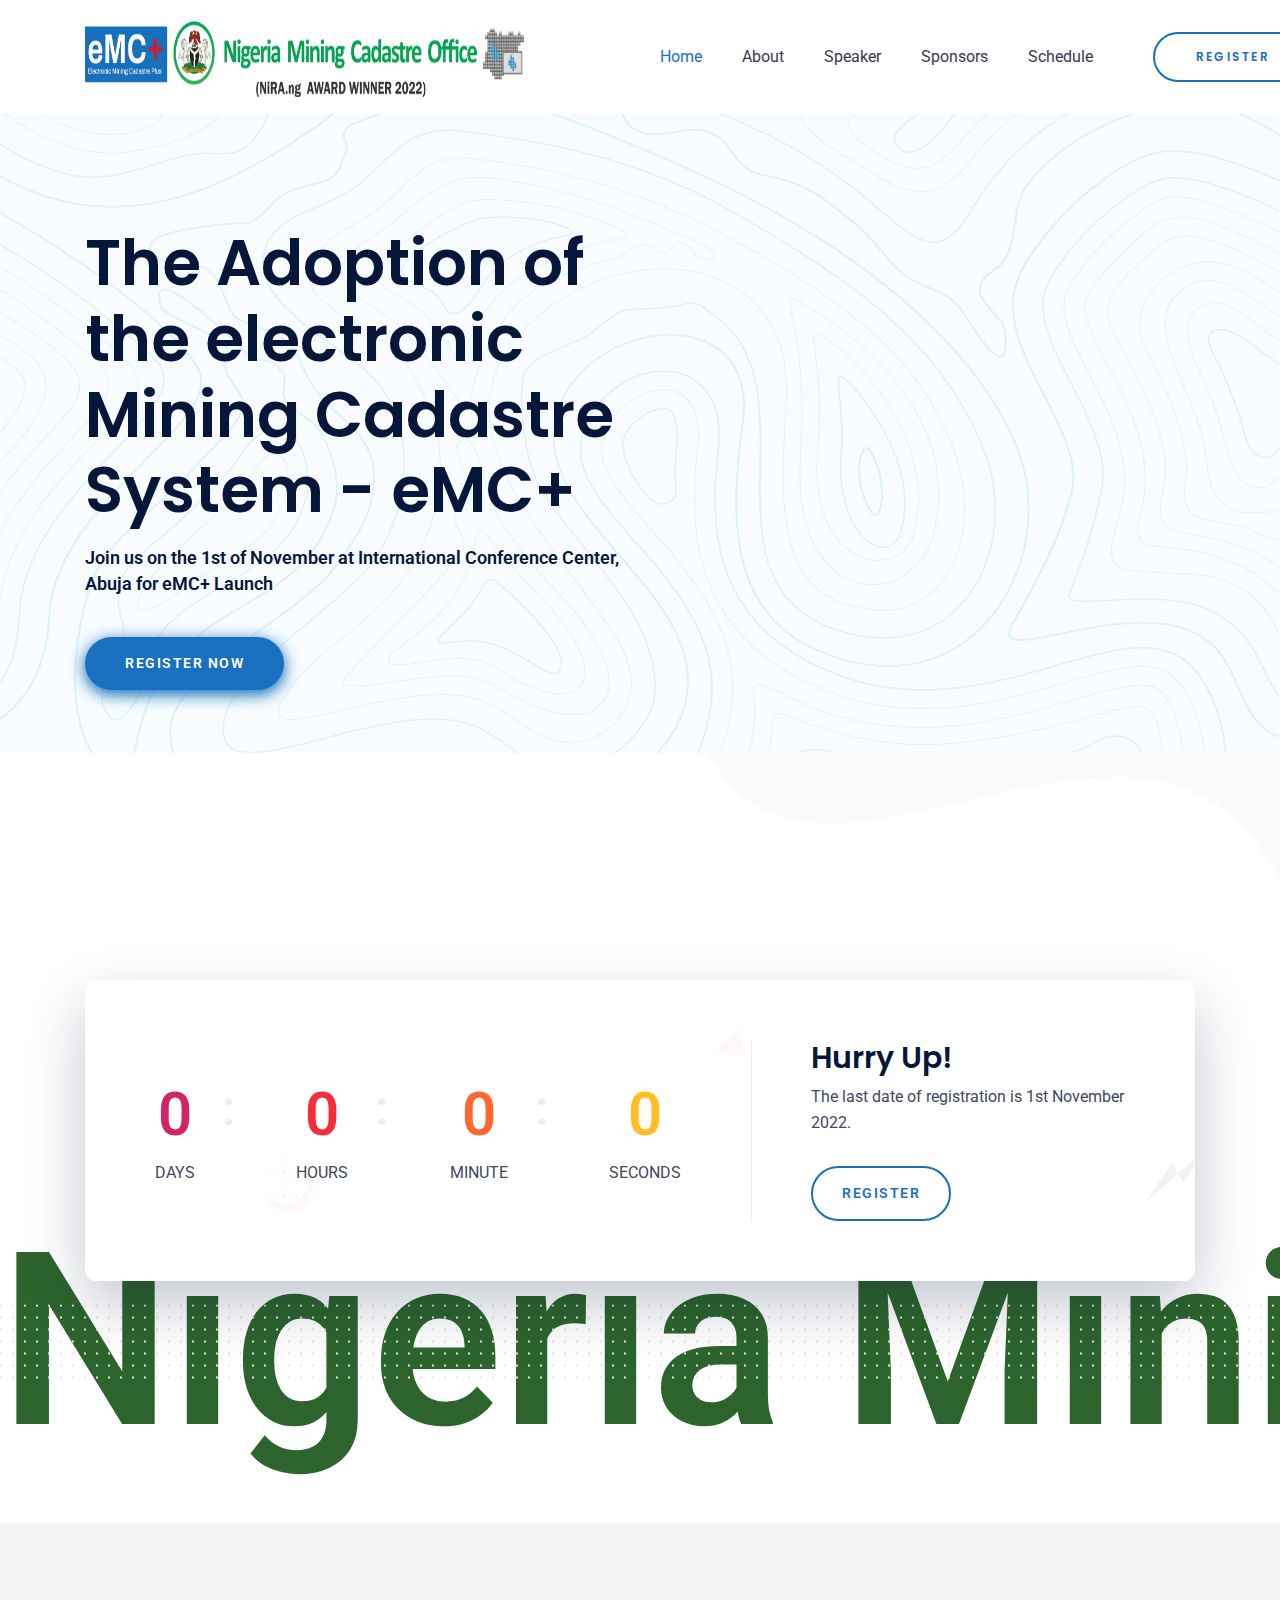
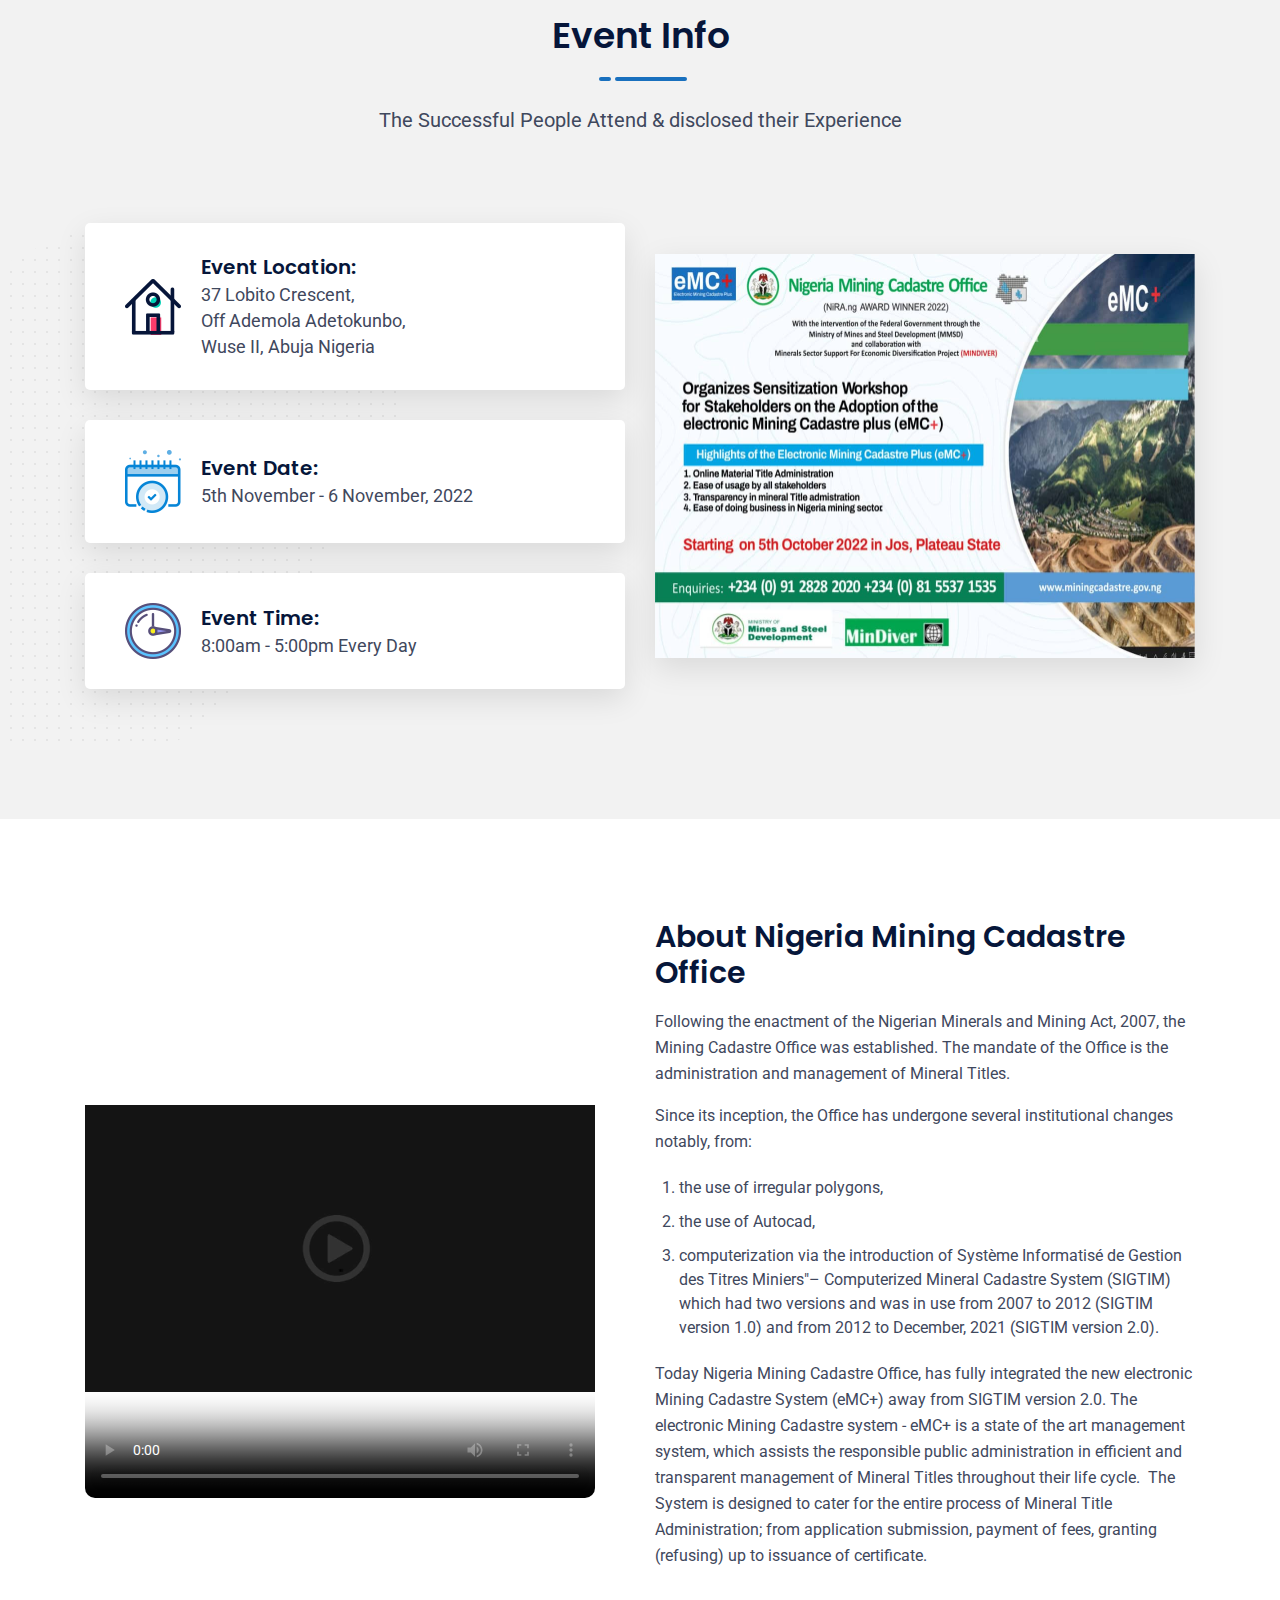
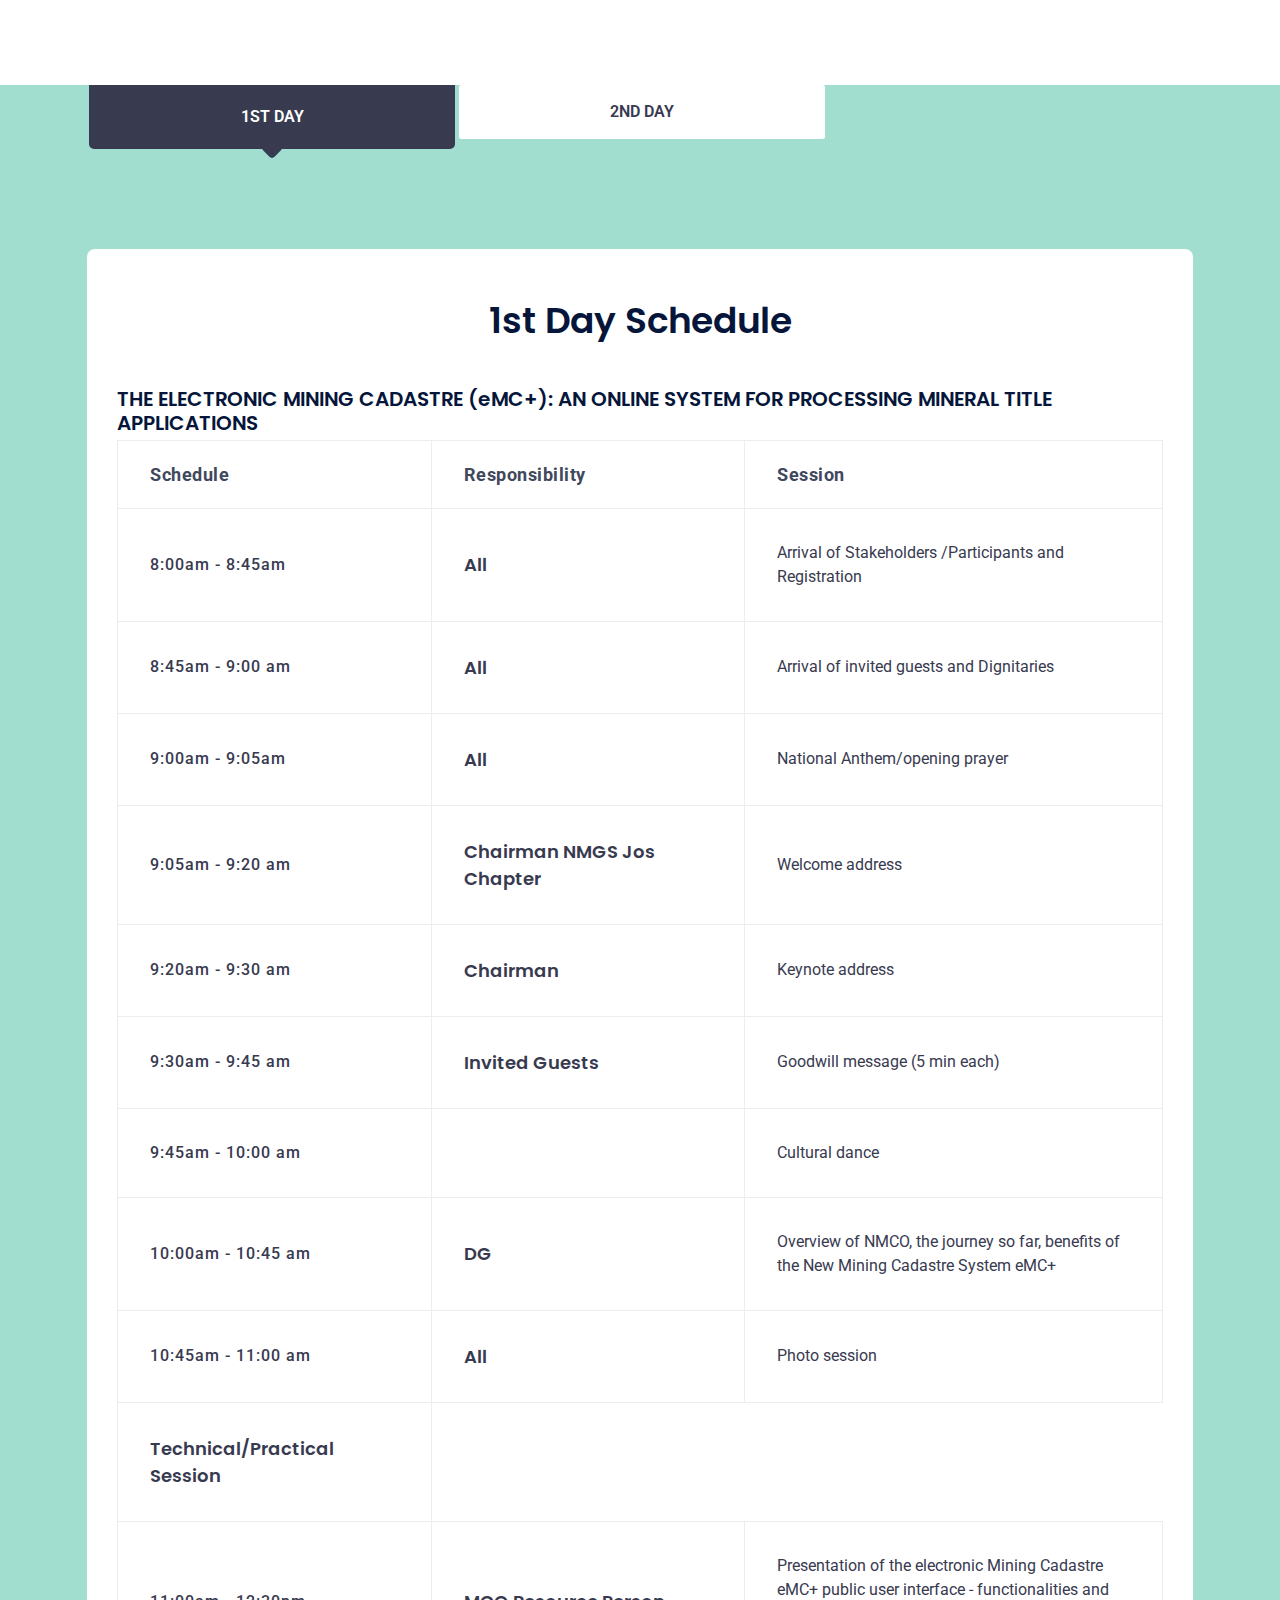
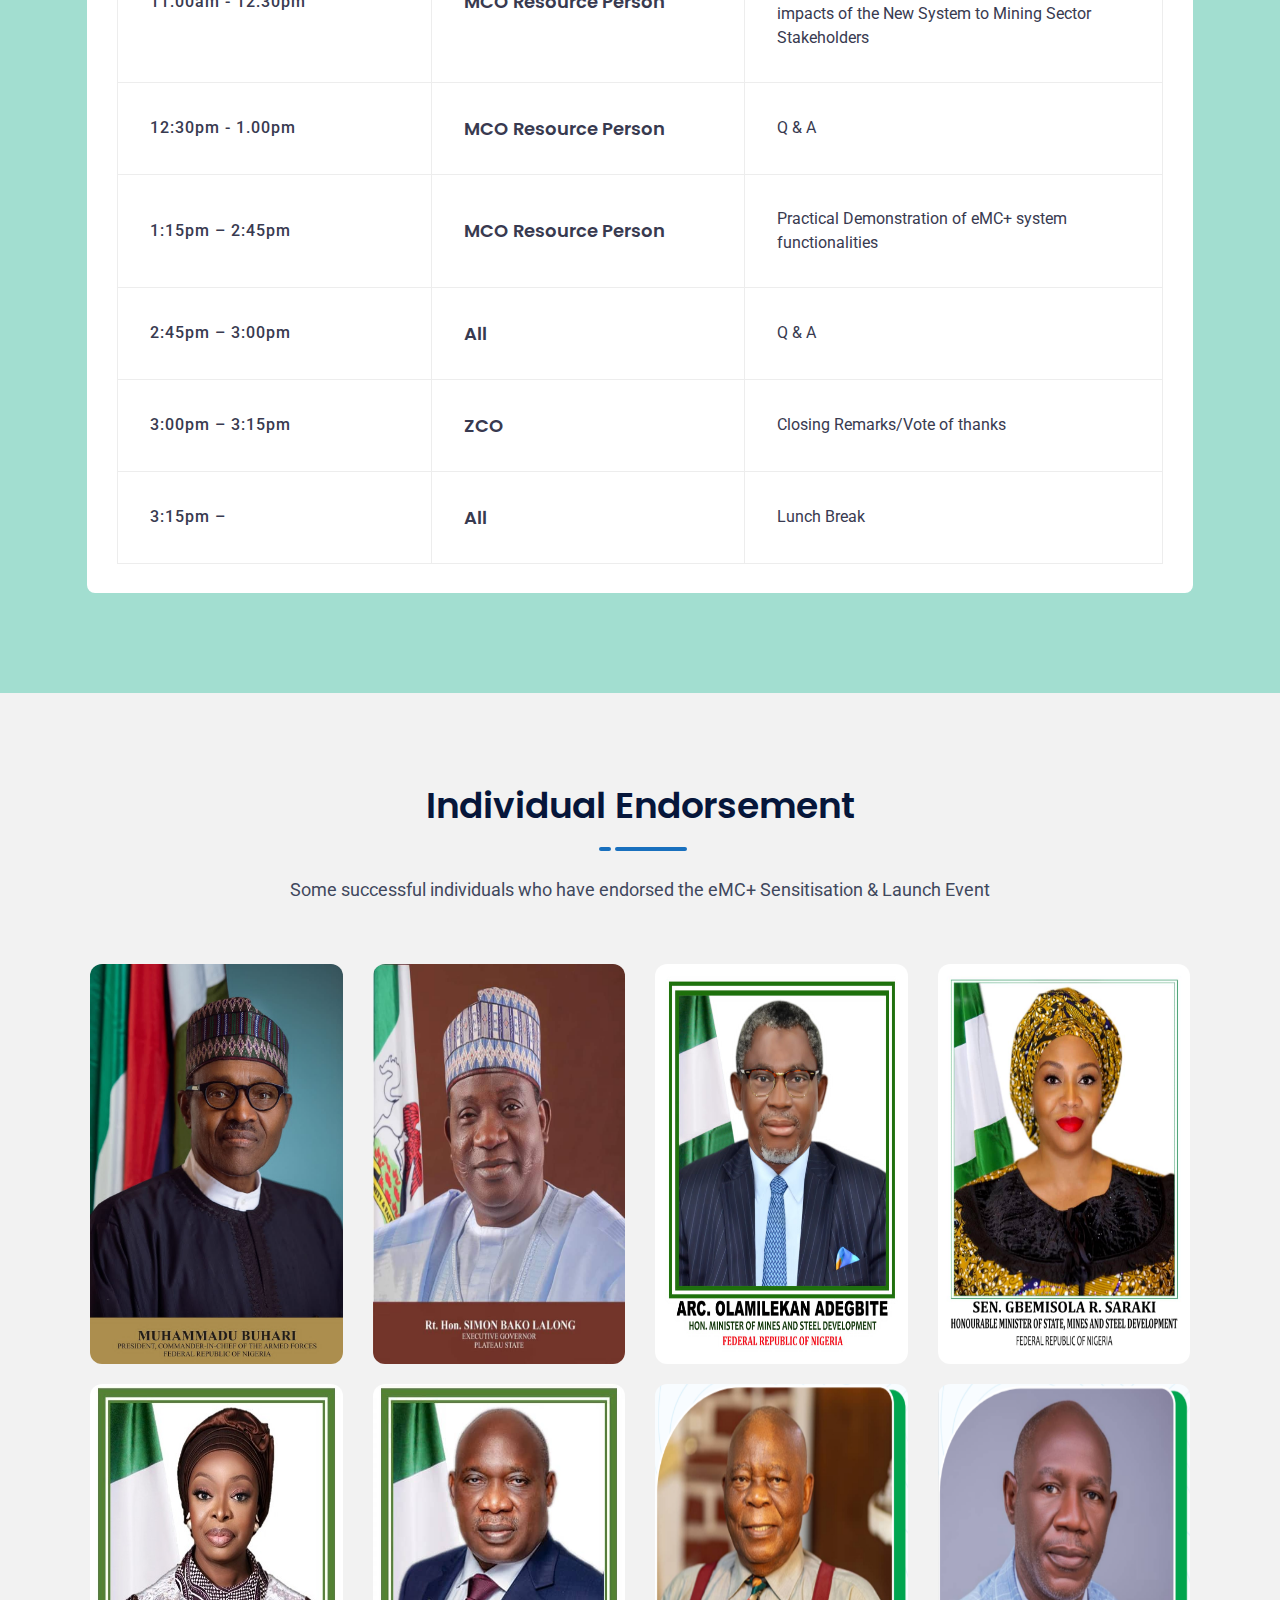
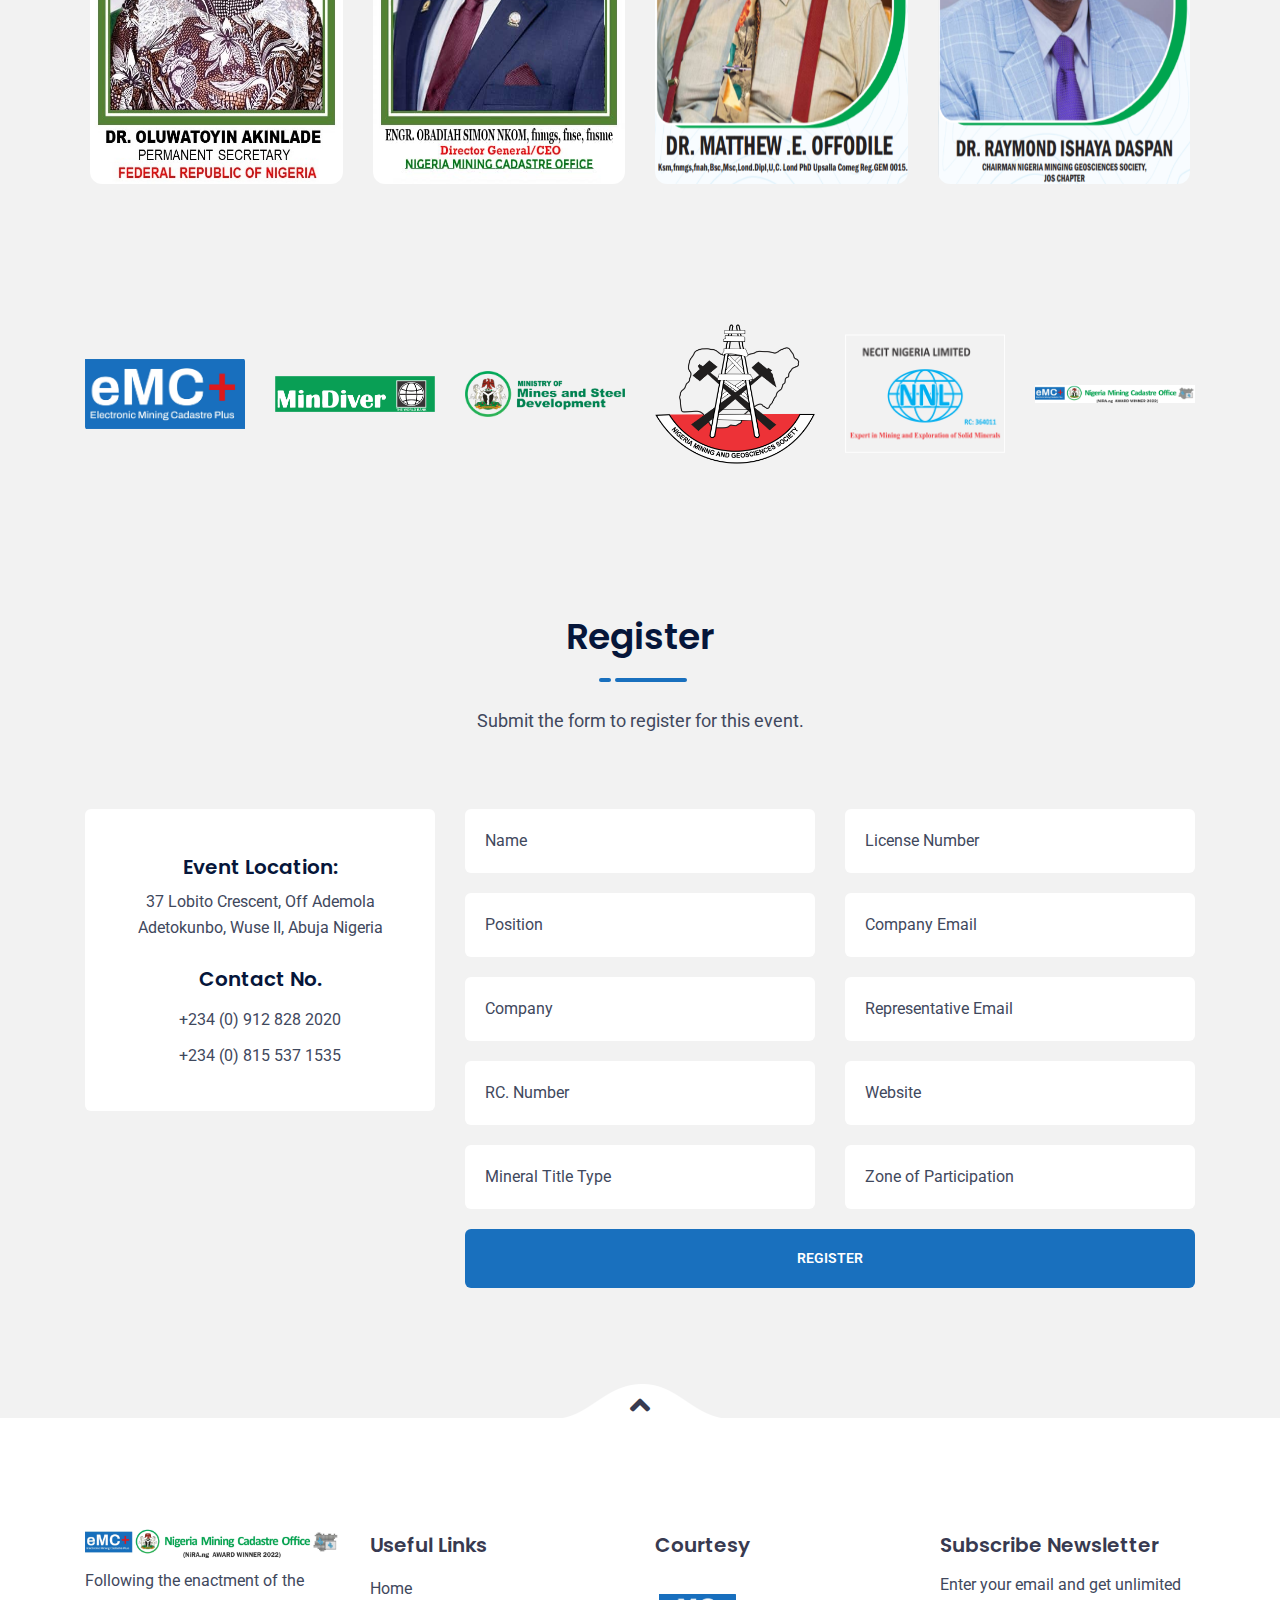
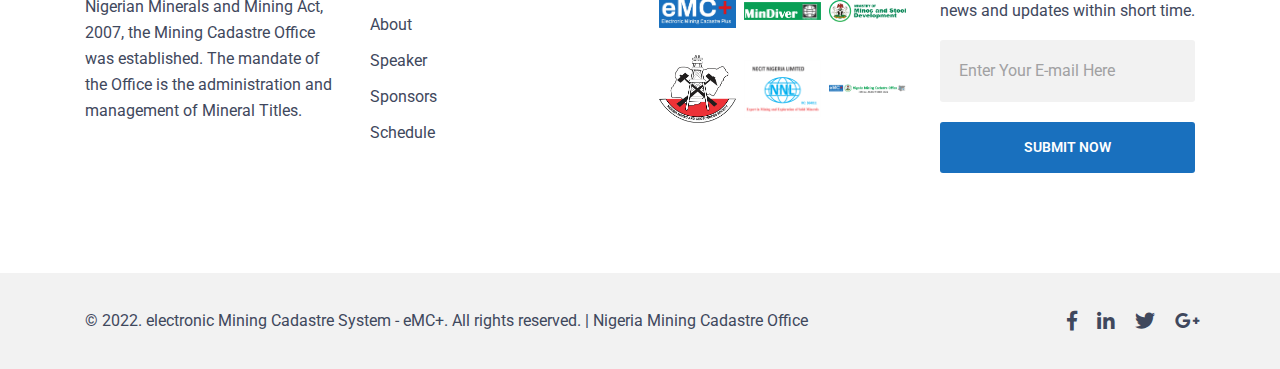
==== commit 58a9509b: "adjustments" ====
--- a/index.html
+++ b/index.html
@@ -611,7 +611,7 @@
             		</div>
             	</div>
             	<div class="col-lg-8">
-			        <form action="https://formsubmit.co/slimjdavids@gmail.com" method="POST">
+			        <form action="https://formsubmit.co/emcsupport@miningcadastre.gov.ng" method="POST">
 	                    <div class="contact d-flex flex-wrap">
 	                        <div class="contact-item">
 	                            <div class="contact-item-inner">
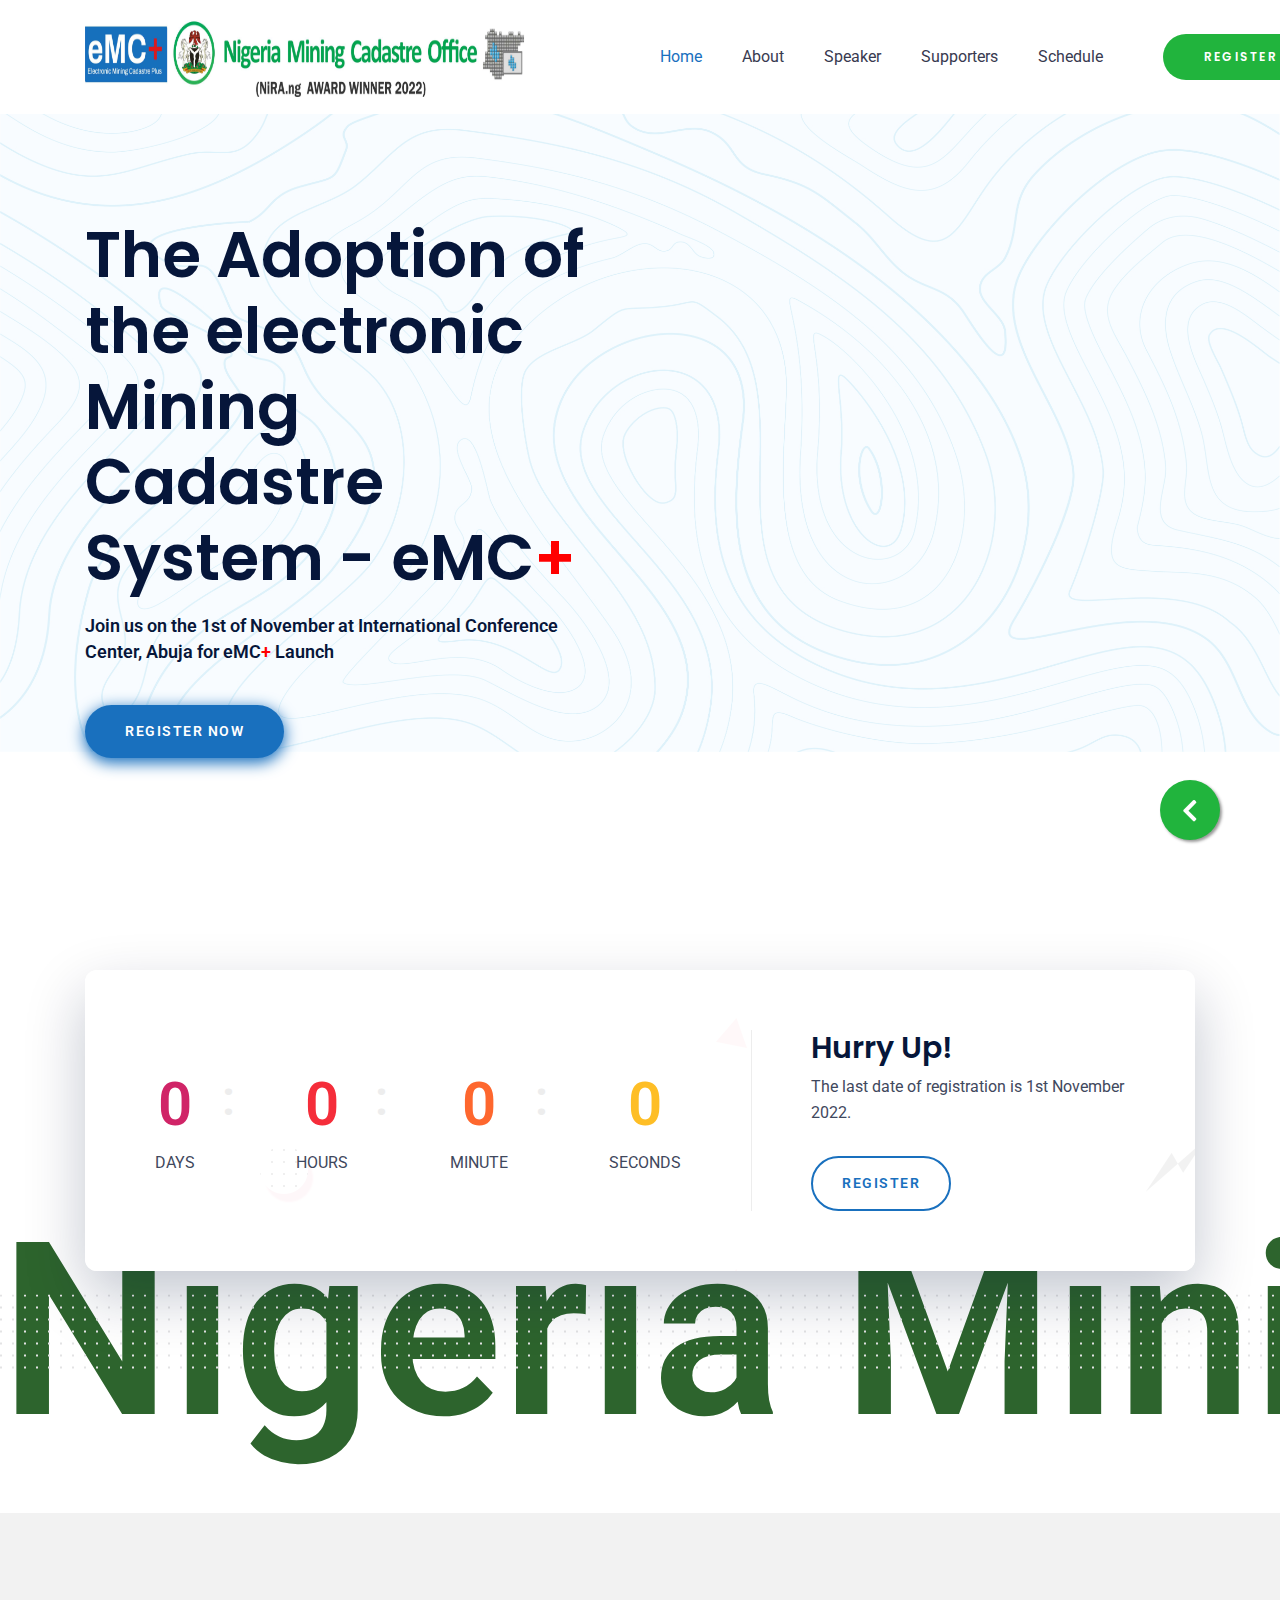
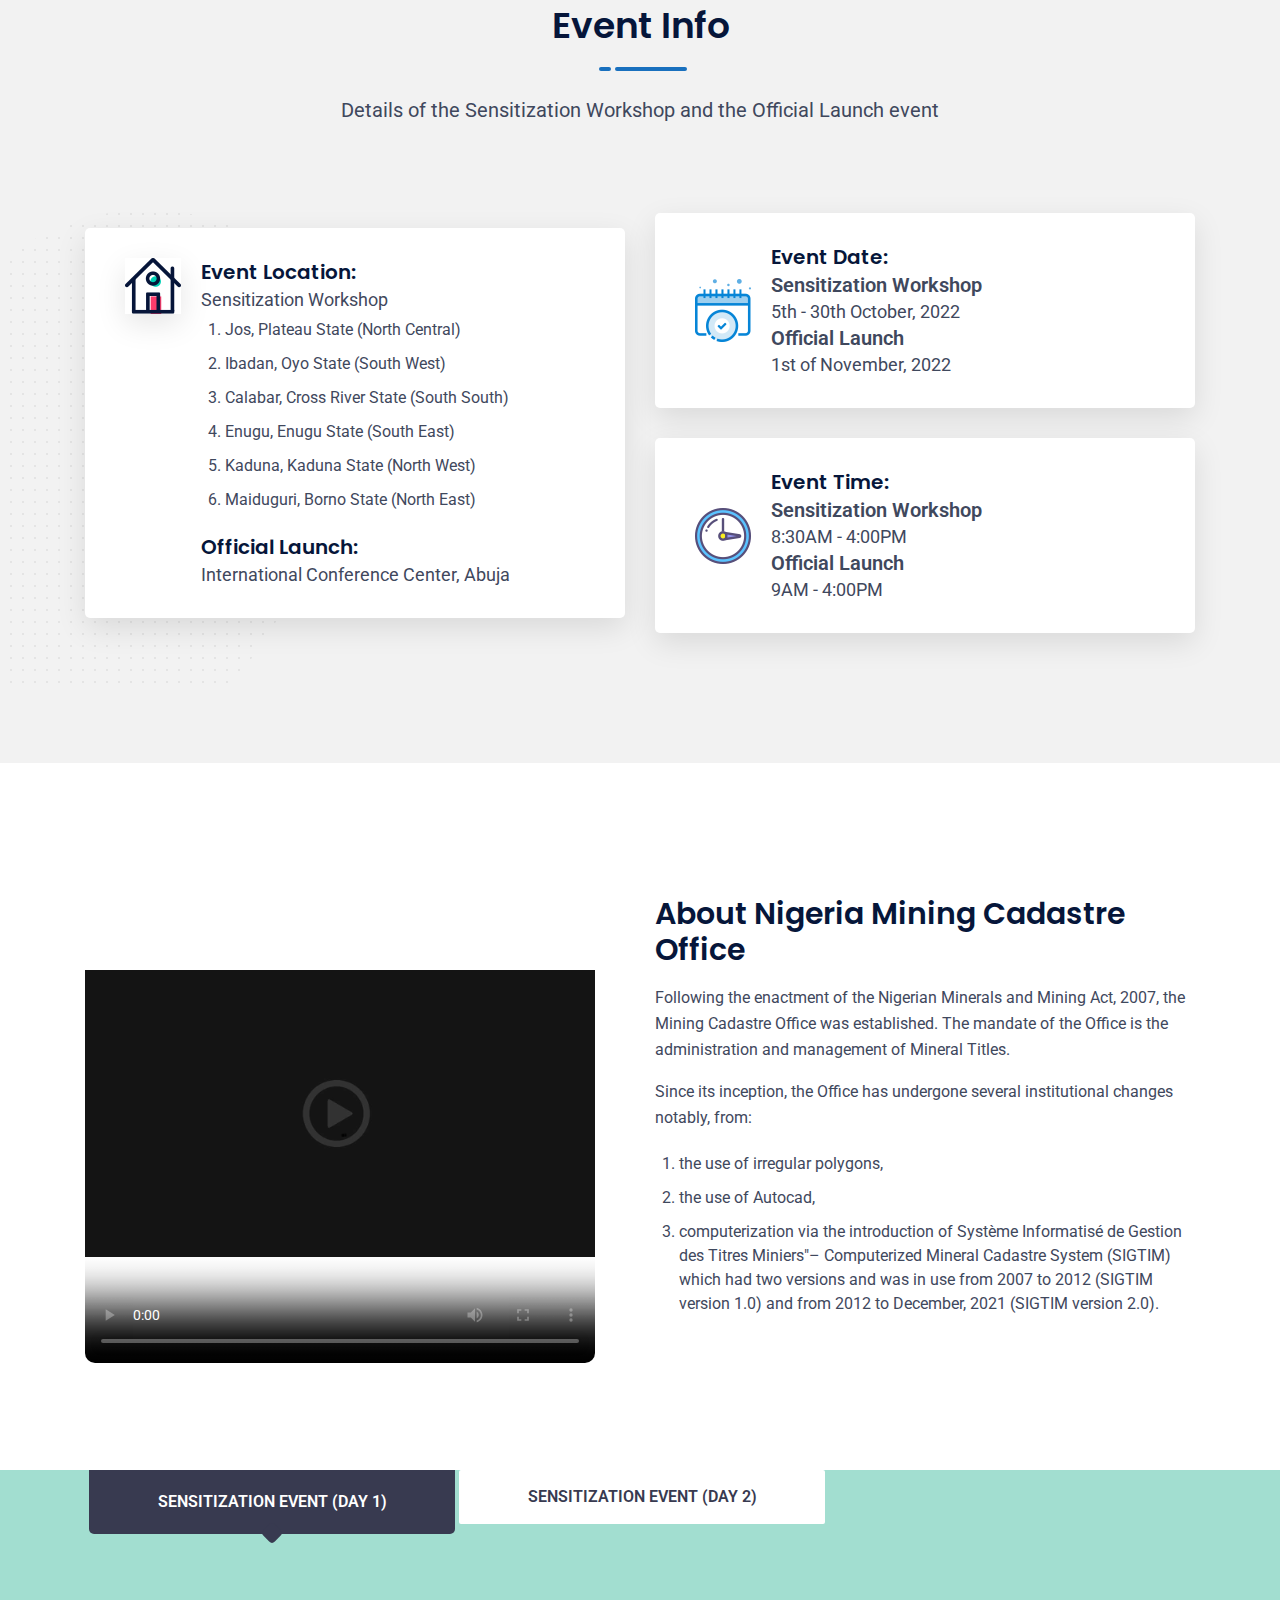
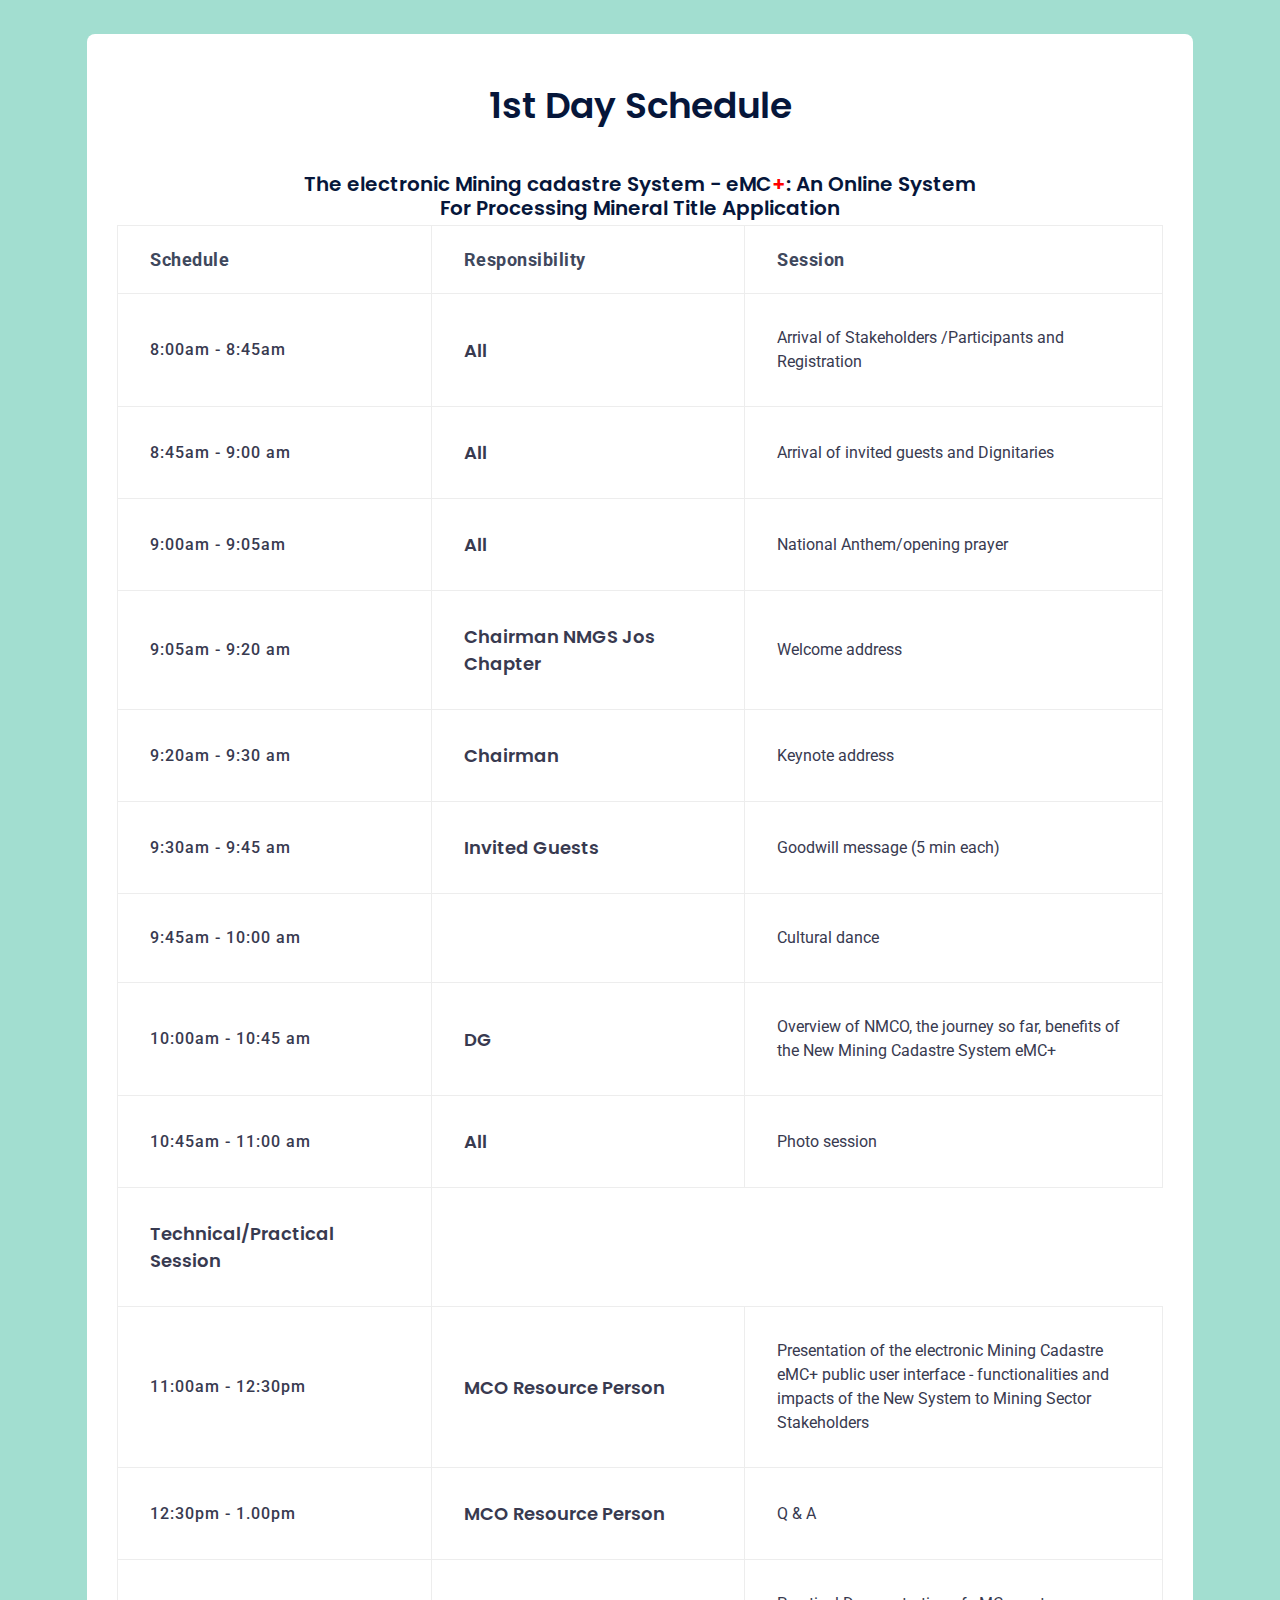
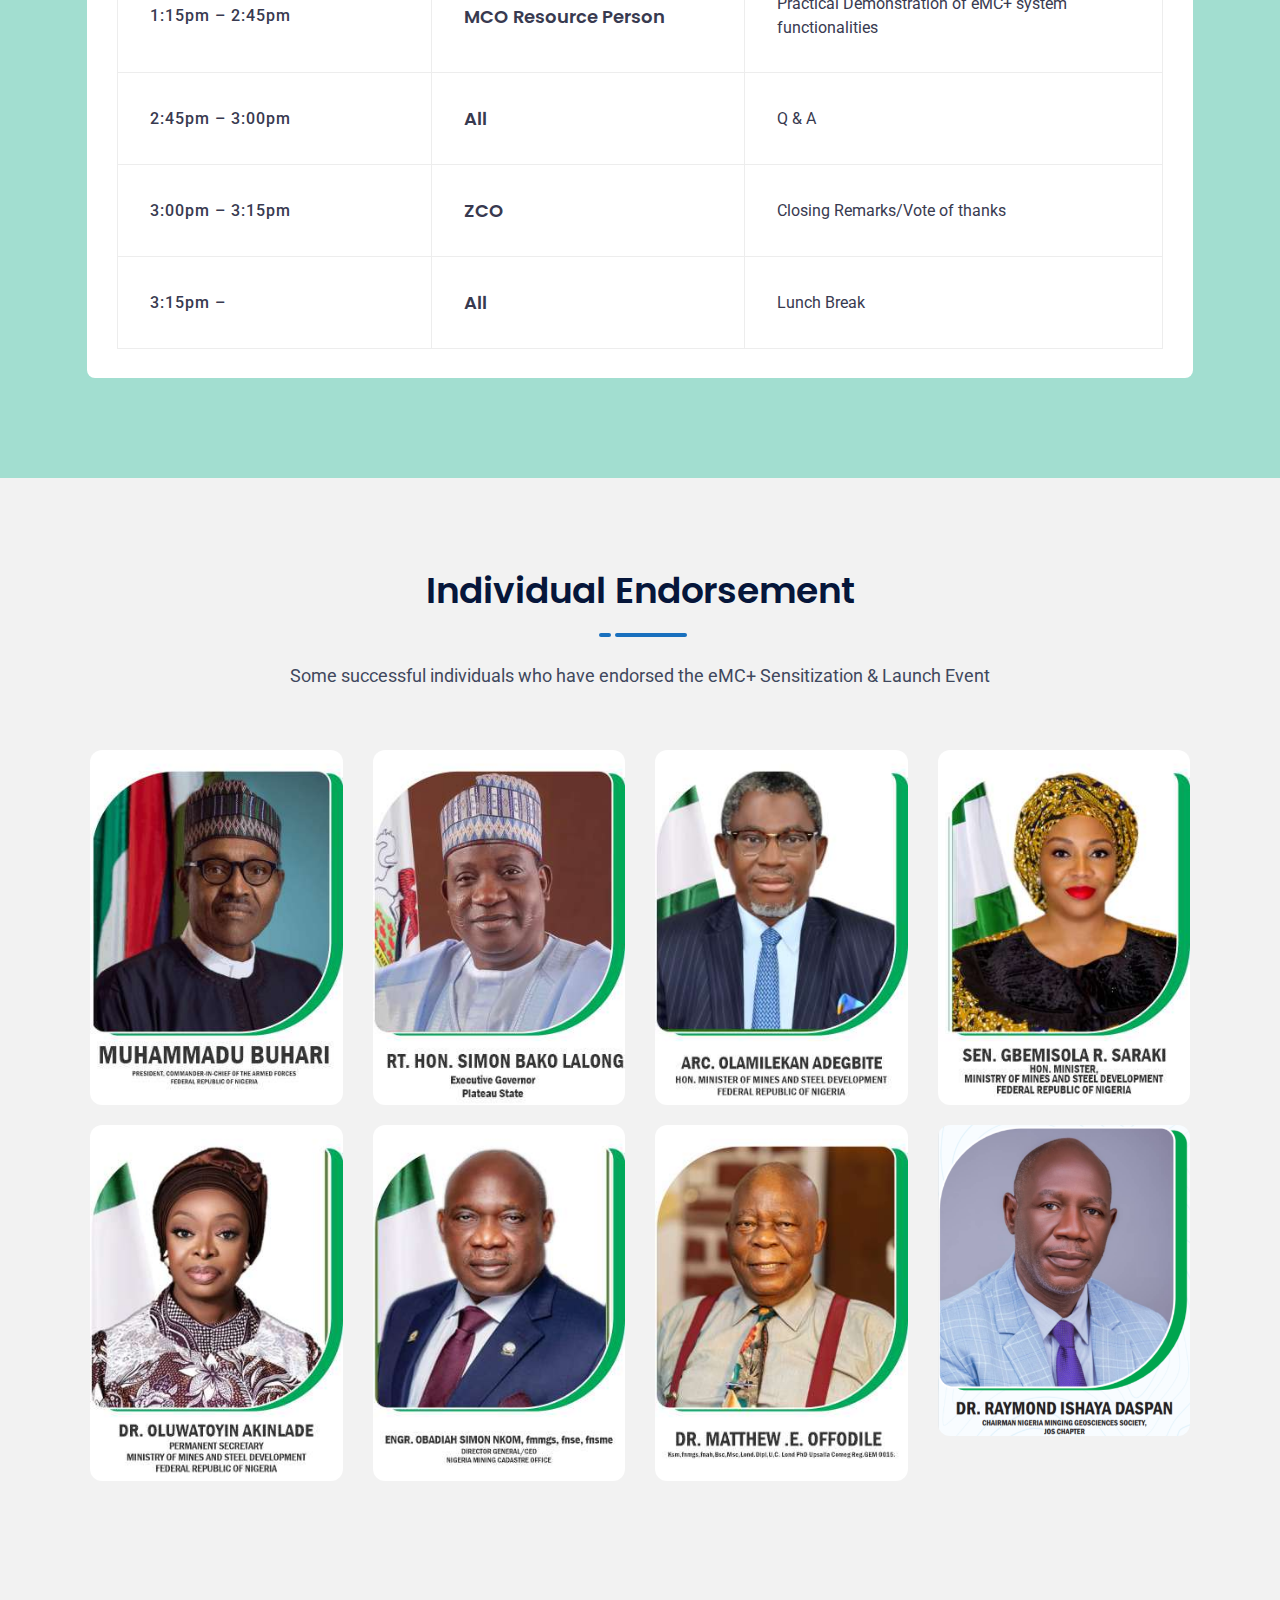
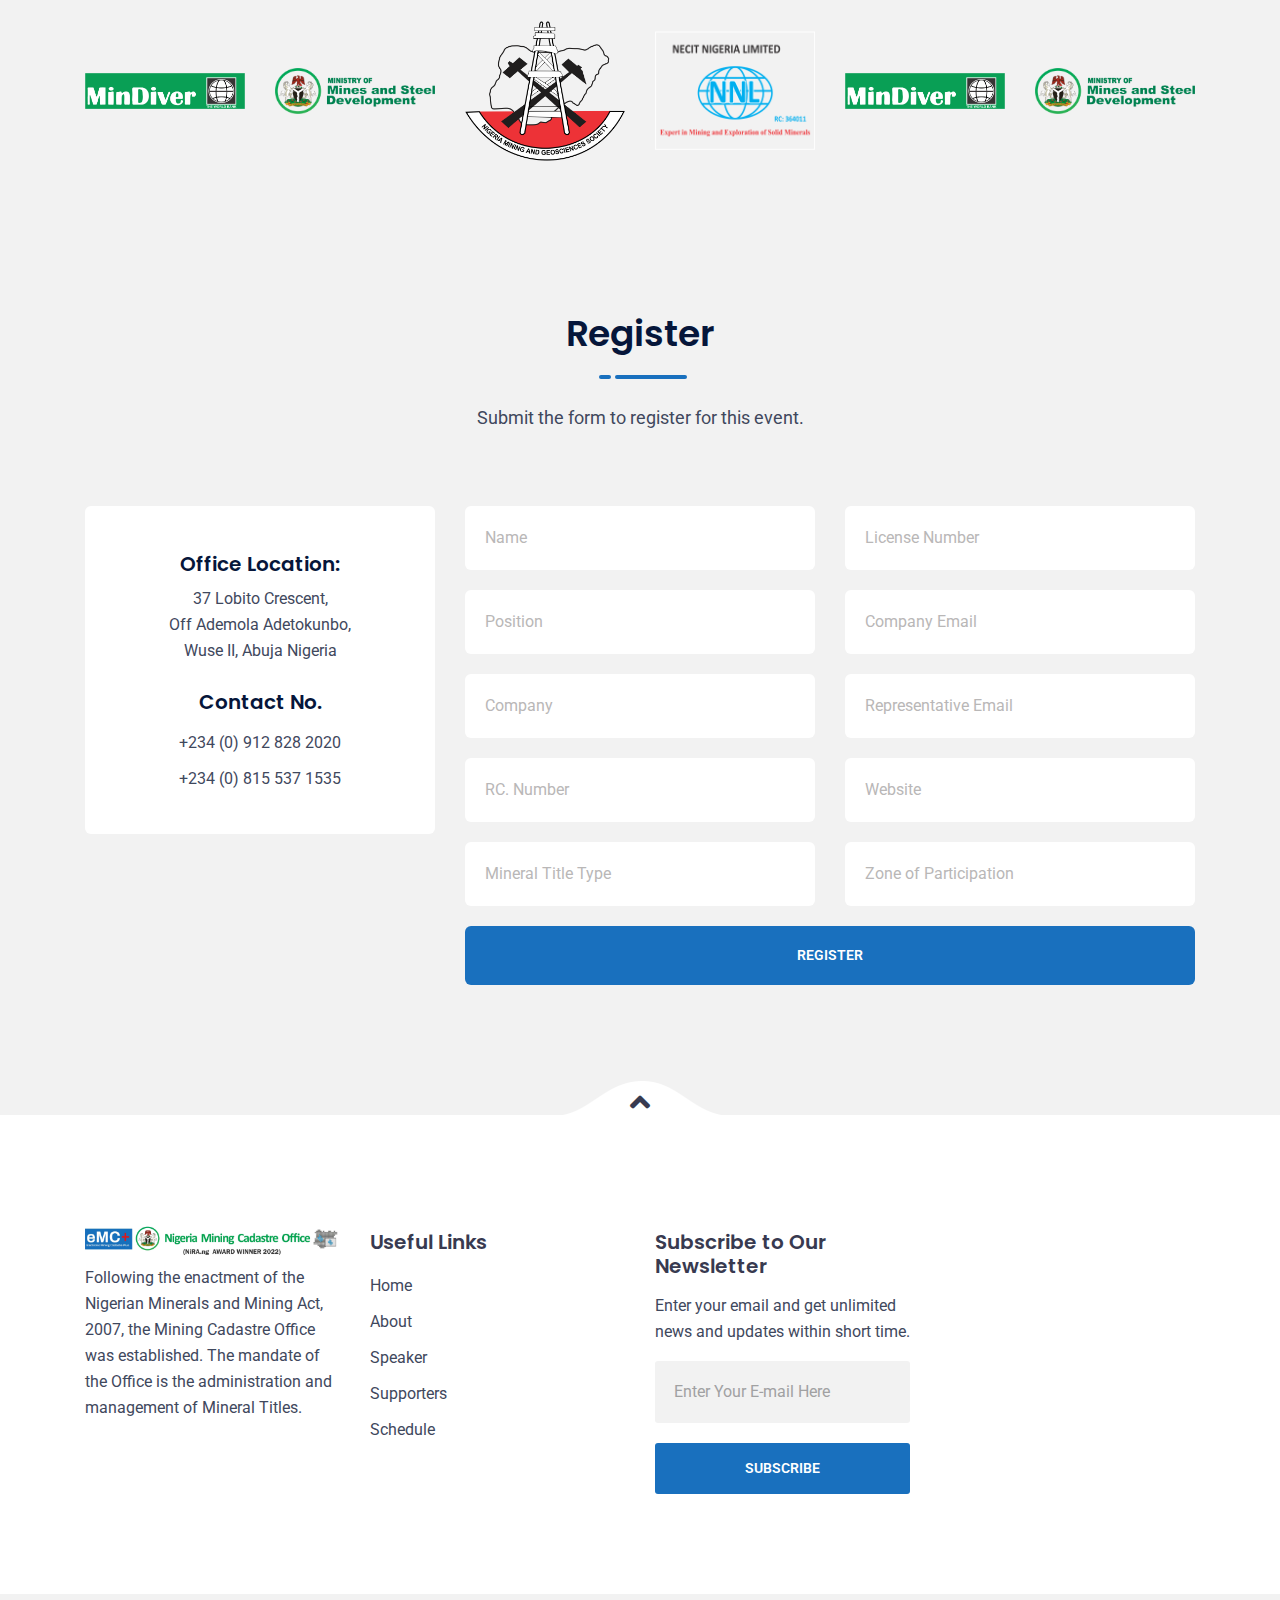
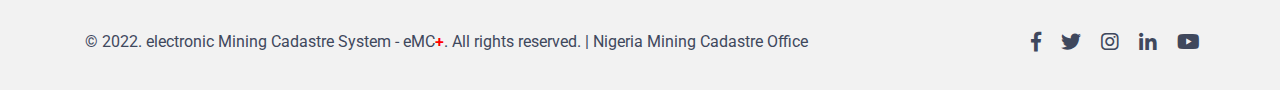
==== commit 2fc8d1f7: "adjustments" ====
--- a/index.html
+++ b/index.html
@@ -7,7 +7,7 @@
  	<meta name="keywords" content="The Adoption of the Electronic Mining Cadastre+ ">
 	<meta name="author" content="David">
 	
-    <link rel="shortcut icon" type="image/x-icon" href="assets/images/eMC logo.jpg">
+    <link rel="shortcut icon" type="image/x-icon" href="assets/images/Karen.png">
 	<link rel="stylesheet" type="text/css" href="assets/css/animate.css">
 	<link rel="stylesheet" type="text/css" href="assets/css/bootstrap.min.css">
 	<link rel="stylesheet" type="text/css" href="assets/css/all.min.css">
@@ -57,14 +57,19 @@
 			                <li class="active"><a href="#hero">Home</a></li>
 							<li><a href="#about">about</a></li>
 							<li><a href="#speakers">speaker</a></li>
-							<li><a href="#sponsor">sponsors</a></li>
+							<li><a href="#sponsor">Supporters</a></li>
 							<li><a href="#schedule">Schedule</a></li>
 			            </ul>
-		                <ul class="social-link-list d-flex flex-wrap">
-		                    <li><a href="#" class="facebook"><i class=" fab fa-facebook-f"></i></a></li>
+		                <ul class="social-link-list d-flex flex-wrap" id="link-list">
+		                    <!-- <li><a href="#" class="facebook"><i class=" fab fa-facebook-f"></i></a></li>
 		                    <li><a href="#" class="twitter-sm"><i class="fab fa-twitter"></i></a></li>
 		                    <li><a href="#" class="linkedin"><i class="fab fa-linkedin-in"></i></a></li>
-		                    <li><a href="#" class="google"><i class="fab fa-google-plus-g"></i></a></li>
+		                    <li><a href="#" class="google"><i class="fab fa-google-plus-g"></i></a></li> -->
+							<li><a href="#"><i class="fab fa-facebook-f"></i></a></li>
+	    					<li><a href="#"><i class="fab fa-twitter"></i></a></li>
+							<li><a href="#"><i class="fab fa-instagram"></i></a></li>
+	    					<li><a href="#"><i class="fab fa-linkedin-in"></i></a></li>
+	    					<li><a href="#"><i class="fab fa-youtube"></i></a></li>
 		                </ul>
 			        </div>
 			    </div>
@@ -91,11 +96,11 @@
 									</li>
 									<li><a href="#about">about</a></li>
 									<li><a href="#speakers">speaker</a></li>
-									<li><a href="#sponsor">sponsors</a></li>
+									<li><a href="#sponsor">Supporters</a></li>
 									<li><a href="#schedule">Schedule</a>
 									</li>
 								</ul>
-								<a href="#register"class="reg-head d-none d-xl-block">Register</a>
+								<a href="#register"class="reg-head d-none d-xl-block" id="reg">Register</a>
 							</div>
 						</div>
 					</div>
@@ -106,20 +111,17 @@
 	<!-- header section ending here -->
 
 	<!-- banner section start here -->
-	<section id="hero" class="banner-section banner-df" style="background-color: #fbfaf9;">
+	<section id="hero" class="banner-section banner-df" style="padding-top: 30px;">
 		<div class="banner-shape">
 			<img src="assets/images/Backg jpeg.jpg" alt="shape">
 		</div>
-		<div class="banner-svg d-none d-lg-block">
-			<img src="assets/images/svg/banner.svg" alt="svg">
-		</div>
 		<div class="container container-1310">
-			<div class="row justify-content-center justify-content-xl-between">
-				<div class="col-xl-6">
-					<div class="banner">
-						<div class="banner-lc w-100">
-							<h2>The Adoption of the electronic Mining Cadastre System - eMC+</h2>
-							<p>Join us on the 1st of November at International Conference Center, Abuja for eMC+ Launch</p>
+			<div class="row justify-content-center justify-content-xl-between" id="cont">
+				<div class="col-xl-6" id="hero-col">
+					<div class="banner" id="banner">
+						<div class="banner-lc w-100" id="banner-lc">
+							<h2>The Adoption of the electronic Mining Cadastre System - eMC<b style="color: red;">+</b></h2>
+							<p>Join us on the 1st of November at International Conference Center, Abuja for eMC<b style="color: red;">+</b> Launch</p>
 							<a href="#register" class="btn-defult">Register Now</a>
 						</div>
 					</div>
@@ -174,12 +176,42 @@
 		<div class="container">
 			<div class="section-header">
 				<h2 class=" wow fadeInUp" data-wow-duration="1s" data-wow-delay=".1s">Event Info</h2>
-				<p class=" wow fadeInDown" data-wow-duration="1s" data-wow-delay=".5s">The Successful People Attend & disclosed their Experience</p>
+				<p class=" wow fadeInDown" data-wow-duration="1s" data-wow-delay=".5s">Details of the Sensitization Workshop and the Official Launch event</p>
 			</div>
 			<div class="section-wrapper row align-items-lg-center">
 				<div class="col-lg-6">
+					<div class="event-rs text-lg-right wow fadeInUp" data-wow-duration="1s" data-wow-delay=".3s">
+						<div class="event-item  wow fadeInLeft" data-wow-duration="1s" data-wow-delay=".1s">
+							<div class="event-ls">
+						<div class="event-item  wow fadeInLeft" data-wow-duration="1s" data-wow-delay=".1s">
+							<div class="d-flex align-items-center">
+								<div class="event-icon" id="loc-img">
+									<img src="assets/event.png" alt="event" >
+								</div>
+								<div class="event-content">
+									<h6 id="location" >Event Location:</h6>
+									<p id="location">Sensitization Workshop <br>
+									<ol id="location">
+										<li>Jos, Plateau State (North Central) </li>
+										<li>Ibadan, Oyo State (South West) </li>
+										<li>Calabar, Cross River State (South South) </li>
+										<li>Enugu, Enugu State (South East) </li>
+										<li>Kaduna, Kaduna State (North West) </li>
+										<li>Maiduguri, Borno State (North East) </li>
+									</ol>
+									</p>
+									<h6 id="location">Official Launch:</h6>
+									<p id="location"> International Conference Center, Abuja</p>
+								</div>
+							</div>
+						</div>
+					</div>
+						</div>
+					</div>
+				</div>
+				<div class="col-lg-6">
 					<div class="event-ls">
-						<div class="event-item  wow fadeInLeft" data-wow-duration="1s" data-wow-delay=".1s">
+						<!-- <div class="event-item  wow fadeInLeft" data-wow-duration="1s" data-wow-delay=".1s">
 							<div class="d-flex align-items-center">
 								<div class="event-icon">
 									<img src="assets/event.png" alt="event">
@@ -189,7 +221,7 @@
 									<p>37 Lobito Crescent, <br> Off Ademola Adetokunbo, <br> Wuse II, Abuja Nigeria</p>
 								</div>
 							</div>
-						</div>
+						</div> -->
 						<div class="event-item  wow fadeInLeft" data-wow-duration="1s" data-wow-delay=".3s">
 							<div class="d-flex align-items-center">
 								<div class="event-icon">
@@ -197,7 +229,12 @@
 								</div>
 								<div class="event-content">
 									<h6>Event Date:</h6>
-									<p>5th November - 6 November, 2022</p>
+									<p>
+										<b style="font-size: 20px;">Sensitization Workshop</b> <br>
+										5th - 30th October, 2022 <br>
+									  <b style="font-size: 20px;">	Official Launch</b> <br>
+									1st of November, 2022
+									</p>
 								</div>
 							</div>
 						</div>
@@ -208,16 +245,14 @@
 								</div>
 								<div class="event-content">
 									<h6>Event Time:</h6>
-									<p>8:00am - 5:00pm Every Day</p>
+									<p>
+										<b style="font-size: 20px;">Sensitization Workshop</b> <br>
+										8:30AM - 4:00PM <br>
+									  <b style="font-size: 20px;">	Official Launch</b> <br>
+									9AM - 4:00PM
+									</p>
 								</div>
 							</div>
-						</div>
-					</div>
-				</div>
-				<div class="col-lg-6">
-					<div class="event-rs text-lg-right wow fadeInUp" data-wow-duration="1s" data-wow-delay=".3s">
-						<div  id="event-rs-thumb" style="object-fit: cover">
-							<img src="assets/images/banner.jpeg" alt="event">
 						</div>
 					</div>
 				</div>
@@ -249,9 +284,6 @@
 							<li>the use of Autocad,</li>
 							<li>computerization via the introduction of Système Informatisé de Gestion des Titres Miniers"– Computerized Mineral Cadastre System (SIGTIM) which had two versions and was in use from 2007 to 2012 (SIGTIM version 1.0) and from 2012 to December, 2021 (SIGTIM version 2.0).</li>
 						</ol>
-						<p class="wow fadeInUp" data-wow-duration="1s" data-wow-delay=".4s">
-							Today Nigeria Mining Cadastre Office, has fully integrated the new electronic Mining Cadastre System (eMC+) away from SIGTIM version 2.0. The electronic Mining Cadastre system - eMC+ is a state of the art management system, which assists the responsible public administration in efficient and transparent management of Mineral Titles throughout their life cycle.  The System is designed to cater for the entire process of Mineral Title Administration; from application submission, payment of fees, granting (refusing) up to issuance of certificate. 
-						</p>
 					</div>	
 				</div>
 			</div>
@@ -266,12 +298,12 @@
 				<div class="tab row no-gutters padding-tb pt-0">
 					<div class="col-lg-4 col-12 wow fadeInLeft" data-wow-duration="1s" data-wow-delay=".1s" data-bgcolor="#A2DED0" data-bg="https://picsum.photos/4835/3223?image=1076">
 						<div class="mlr-2">
-				  			<button class="tablinks tablinks1 active" onclick="openTab(event, '1st-Day')">1st Day</button>
+				  			<button class="tablinks tablinks1 active" onclick="openTab(event, '1st-Day')">Sensitization Event (Day 1) </button>
 				  		</div>
 				  	</div>
 					<div class="col-lg-4 col-12 wow fadeInLeft" data-wow-duration="1s" data-wow-delay=".3s" data-bgcolor="#DCC6E0" data-bg="https://picsum.photos/5760/3840?image=1067">
 						<div class="mlr-2">
-					  		<button class="tablinks tablinks2" onclick="openTab(event, '2nd-Day')">2nd Day</button>
+					  		<button class="tablinks tablinks2" onclick="openTab(event, '2nd-Day')">Sensitization Event (Day 2) </button>
 					  	</div>
 					 </div>
 					
@@ -280,7 +312,7 @@
 				  	<div class="schedule-tabs wow fadeInUp" data-wow-duration="1s" data-wow-delay=".2s">
                    		<div class="schedule-table table-responsive">
                    			<h2>1st Day Schedule</h2>
-							<h5>THE ELECTRONIC MINING CADASTRE (eMC+): AN ONLINE SYSTEM FOR PROCESSING MINERAL TITLE APPLICATIONS  </h5>
+							<h5 style="text-align: center;">The electronic Mining cadastre System - eMC<b style="color: red;">+</b>: An Online System <br> For Processing Mineral Title Application</h5>
                       		<table>
                          		<thead>
                             		<tr>
@@ -378,7 +410,7 @@
 				  	<div class="schedule-tabs wow fadeInUp" data-wow-duration="1s" data-wow-delay=".3s">
                    		<div class="schedule-table table-responsive">
                    			<h2>2nd Day Schedule</h2>
-							<h5>TECHNICAL PAPER PRESENTATIONS </h5>
+							<h5 style="text-align: center;">TECHNICAL PAPER PRESENTATIONS </h5>
                       		<table>
                          		<thead>
                             		<tr>
@@ -445,8 +477,7 @@
                                     </tr>
 									<tr>
                                        	<td class="time" data-title="Time">1:15pm – 2:00pm</td>
-                                       	<td class="session" data-title="Session">Dr. Isah C. Lekmang
-Department of Geology, University of Jos</td>
+                                       	<td class="session" data-title="Session">Dr. Isah C. Lekmang Department of Geology, University of Jos</td>
                                        	<td class="about" data-title="About Speaker">Communique </td>
                                     </tr>
 									<tr>
@@ -479,13 +510,13 @@
         <div class="container container-1310">
             <div class="section-header sticky-widget">
                 <h2 class="wow fadeInDown" data-wow-duration="1s" data-wow-delay=".1s">Individual Endorsement</h2>
-                <p class="wow fadeInUp" data-wow-duration="1s" data-wow-delay=".3s">Some successful individuals who have endorsed the eMC+ Sensitisation & Launch Event</p>
+                <p class="wow fadeInUp" data-wow-duration="1s" data-wow-delay=".3s">Some successful individuals who have endorsed the eMC+ Sensitization & Launch Event</p>
             </div>
             <div class="section-wrapper d-flex flex-wrap justify-content-lg-center">
                 <div class="speaker-item wow fadeInUp" data-wow-duration="1s" data-wow-delay=".4s">
                     <div class="speaker-item-inner">
                         <div class="item-thumb">
-                            <img src="assets/images/speaker4.jpeg" alt="speaker image">
+                            <img src="assets/images/1.jpg" alt="speaker image">
                         </div>
                     </div>
                 </div>
@@ -493,7 +524,7 @@
 				<div class="speaker-item wow fadeInUp" data-wow-duration="1s" data-wow-delay=".5s">
                     <div class="speaker-item-inner">
                         <div class="item-thumb">
-                            <img src="assets/images/speaker5.jpeg" alt="speaker image">
+                            <img src="assets/images/2.jpg" alt="speaker image">
                         </div>
                     </div>
                 </div>
@@ -501,7 +532,7 @@
 				 <div class="speaker-item wow fadeInUp" data-wow-duration="1s" data-wow-delay=".3s">
                     <div class="speaker-item-inner">
                         <div class="item-thumb">
-                            <img src="assets/images/speaker3.jpeg" alt="speaker image">
+                            <img src="assets/images/3.jpg" alt="speaker image">
                         </div>
                     </div>
                 </div>
@@ -509,7 +540,7 @@
 				<div class="speaker-item wow fadeInLeft" data-wow-duration="1s" data-wow-delay=".1s">
                     <div class="speaker-item-inner">
                         <div class="item-thumb">
-                            <img src="assets/images/speaker1.jpeg" alt="speaker">
+                            <img src="assets/images/4.jpg" alt="speaker">
                         </div>
                     </div>
                 </div>
@@ -517,7 +548,7 @@
                 <div class="speaker-item wow fadeInUp" data-wow-duration="1s" data-wow-delay=".2s">
                     <div class="speaker-item-inner">
                         <div class="item-thumb">
-                            <img src="assets/images/speaker2.jpeg" alt="speaker image">
+                            <img src="assets/images/5.jpg" alt="speaker image">
                         </div>
                     </div>
                 </div>
@@ -525,7 +556,7 @@
                 <div class="speaker-item wow fadeInUp" data-wow-duration="1s" data-wow-delay=".6s">
                     <div class="speaker-item-inner">
                         <div class="item-thumb">
-                            <img src="assets/images/speaker6.jpeg" alt="speaker image">
+                            <img src="assets/images/6.jpg" alt="speaker image">
                         </div>
                     </div>
                 </div>
@@ -533,7 +564,7 @@
                 <div class="speaker-item wow fadeInUp" data-wow-duration="1s" data-wow-delay=".7s">
                     <div class="speaker-item-inner">
                         <div class="item-thumb">
-                            <img src="assets/images/speaker8.png" alt="speaker image">
+                            <img src="assets/images/7.jpg" alt="speaker image">
                         </div>
                     </div>
                 </div>
@@ -556,11 +587,11 @@
         	<div class="section-wrapper">
         		<div class="sponsor-slider wow fadeInUp" data-wow-duration="1s" data-wow-delay=".1s">
         			<div id="swipe" class="swiper-wrapper">
-                        <div class="swiper-slide">
+                        <!-- <div class="swiper-slide">
                         	<div class="sponsor-thumb">
                         		<img src="assets/images/sponsor/eMC logo.jpg" alt="sponsor">
                         	</div>
-                        </div>
+                        </div> -->
                         <div class="swiper-slide">
                         	<div class="sponsor-thumb">
                         		<img src="assets/images/sponsor/Mindiver logo.png" alt="sponsor">
@@ -581,11 +612,11 @@
                         		<img src="assets/images/sponsor/NNL logo.png" alt="sponsor">
                         	</div>
                         </div>
-                        <div class="swiper-slide">
+                        <!-- <div class="swiper-slide">
                         	<div class="sponsor-thumb">
                         		<img src="assets/images/sponsor/logo jpeg.jpg" alt="sponsor">
                         	</div>
-                        </div>
+                        </div> -->
                     </div>
         		</div>
         	</div>
@@ -603,8 +634,8 @@
             <div class="section-wrapper row">
             	<div class="col-lg-4 wow fadeInLeft" data-wow-duration="1s" data-wow-delay=".2s">
             		<div class="contact-info">
-            			<h5>Event Location:</h5>
-            			<p>37 Lobito Crescent, Off Ademola Adetokunbo, Wuse II, Abuja Nigeria</p>
+            			<h5>Office Location:</h5>
+            			<p>37 Lobito Crescent,  <br>Off Ademola Adetokunbo, <br> Wuse II, Abuja Nigeria</p>
             			<h5>Contact No.</h5>
             			<span>+234 (0) 912 828 2020</span>
             			<span>+234 (0) 815 537 1535</span>
@@ -615,20 +646,20 @@
 	                    <div class="contact d-flex flex-wrap">
 	                        <div class="contact-item">
 	                            <div class="contact-item-inner">
-                                    <input type="text" placeholder="Name"  id="name" name="name" required class="wow fadeInLeft" data-wow-duration="1s" data-wow-delay=".1s">
-                                    <input type="text" placeholder="Position"  id="position" name="position" required class="wow fadeInLeft" data-wow-duration="1s" data-wow-delay=".2s">
-                                    <input type="text" placeholder="Company" id="company" name="company" required class="wow fadeInLeft" data-wow-duration="1s" data-wow-delay=".3s">
-									<input type="text" placeholder="RC. Number" id="rc number" name="rc-number" required class="wow fadeInLeft" data-wow-duration="1s" data-wow-delay=".3s">
-									<input type="text" placeholder="Mineral Title Type" id="mineral" name="mineral title type" required class="wow fadeInLeft" data-wow-duration="1s" data-wow-delay=".3s">
+                                    <input type="text" placeholder="Name"  id="name" name="name" required class="wow  fadeInLeft" data-wow-duration="1s" data-wow-delay=".1s">
+                                    <input type="text" placeholder="Position"  id="position" name="position" required class="wow  fadeInLeft" data-wow-duration="1s" data-wow-delay=".2s">
+                                    <input type="text" placeholder="Company" id="company" name="company" required class="wow  fadeInLeft" data-wow-duration="1s" data-wow-delay=".3s">
+									<input type="text" placeholder="RC. Number" id="rcnumber" name="rc-number" required class="wow  fadeInLeft" data-wow-duration="1s" data-wow-delay=".3s">
+									<input type="text" placeholder="Mineral Title Type" id="mineral" name="mineral title type" required class="wow  fadeInLeft" data-wow-duration="1s" data-wow-delay=".3s">
 	                            </div> 
 	                        </div>
 	                        <div class="contact-item wow fadeInDown" data-wow-duration="1s" data-wow-delay=".2s">
 	                            <div class="contact-item-inner">
-	                                <input type="text" placeholder="License Number" id="licence-number" name="license number" required class="wow fadeInLeft" data-wow-duration="1s" data-wow-delay=".3s">
-									<input type="email" placeholder="Company Email" id="email" name="company email" required class="wow fadeInLeft" data-wow-duration="1s" data-wow-delay=".3s">
-									<input type="email" placeholder="Representative Email" id="rep-email" name="rep email" required class="wow fadeInLeft" data-wow-duration="1s" data-wow-delay=".3s">
-									<input type="text" placeholder="Website" id="website" name="website" required class="wow fadeInLeft" data-wow-duration="1s" data-wow-delay=".3s">
-									<input type="text" placeholder="Zone of Participation" id="zone" name="zone of participation" required class="wow fadeInLeft" data-wow-duration="1s" data-wow-delay=".3s">
+	                                <input type="text" placeholder="License Number" id="license" name="license number" required class="wow  fadeInLeft" data-wow-duration="1s" data-wow-delay=".3s">
+									<input type="email" placeholder="Company Email" id="email" name="company email" required class="wow  fadeInLeft" data-wow-duration="1s" data-wow-delay=".3s">
+									<input type="email" placeholder="Representative Email" id="rep-email" name="rep email" required class="wow  fadeInLeft" data-wow-duration="1s" data-wow-delay=".3s">
+									<input type="text" placeholder="Website" id="website" name="website" required class="wow  fadeInLeft" data-wow-duration="1s" data-wow-delay=".3s">
+									<input type="text" placeholder="Zone of Participation" id="zone" name="zone of participation" required class="wow  fadeInLeft" data-wow-duration="1s" data-wow-delay=".3s">
 	                            </div>
 	                        </div>
 	                    </div>
@@ -646,7 +677,10 @@
         </div>
     </section>
     <!-- end contact section -->
-
+	<!-- floating -->
+	<a href="http://www.miningcadastre.gov.ng/" class="float">
+		<i class="fa fa-chevron-left" ></i>
+	</a>
     <!-- footer section start here -->
     <section class="footer-section">
     	<div class="top"><a href="#" class="scrollToTop"><i class="fas fa-angle-up"></i></a></div>
@@ -671,68 +705,17 @@
 									</li>
 									<li><a href="#about">About</a></li>
 									<li><a href="#speakers">Speaker</a></li>
-									<li><a href="#sponsor">Sponsors</a></li>
+									<li><a href="#sponsor">Supporters</a></li>
 									<li><a href="#schedule">Schedule</a>
 									</li>
 	    						</ul>
 	    					</div>
 	    				</div>
 	    			</div>
-	    			<div class="col-12 col-md-6 col-lg-3 wow fadeInUp" data-wow-duration="1s" data-wow-delay=".3s">
-	    				<div class="footer-content">
-	    					<div class="footer-title">
-	    						<h5>Courtesy</h5>
-	    					</div>
-	    					<div class="footer-gellary">
-	    						<div class="f-gellary-item">
-	    							<div class="f-gellary-item-inner">
-	    								<div class="f-gellary-thumb">
-	    									<a class="footer-img" href="assets/images/eMC logo.jpg" data-rel="lightcase"><img src="assets/images/eMC logo.jpg" alt="blog-single"></a>
-	    								</div>
-	    							</div>
-	    						</div>
-	    						<div class="f-gellary-item">
-	    							<div class="f-gellary-item-inner">
-	    								<div class="f-gellary-thumb">
-	    									<a class="footer-img" href="assets/images/sponsor/Mindiver logo.png" data-rel="lightcase"><img src="assets/images/sponsor/Mindiver logo.png" alt="blog-single"></a>
-	    								</div>
-	    							</div>
-	    						</div>
-	    						<div class="f-gellary-item">
-	    							<div class="f-gellary-item-inner">
-	    								<div class="f-gellary-thumb">
-	    									<a class="footer-img" href="assets/images/sponsor/Ministery Mines logo.png" data-rel="lightcase"><img src="assets/images/sponsor/Ministery Mines logo.png" alt="blog-single"></a>
-	    								</div>
-	    							</div>
-	    						</div>
-	    						<div class="f-gellary-item">
-	    							<div class="f-gellary-item-inner">
-	    								<div class="f-gellary-thumb">
-	    									<a class="footer-img" href="assets/images/sponsor/NNGS logo.png" data-rel="lightcase"><img src="assets/images/sponsor/NNGS logo.png" alt="blog-single"></a>
-	    								</div>
-	    							</div>
-	    						</div>
-	    						<div class="f-gellary-item">
-	    							<div class="f-gellary-item-inner">
-	    								<div class="f-gellary-thumb">
-	    									<a class="footer-img" href="assets/images/sponsor/NNL logo.png" data-rel="lightcase"><img src="assets/images/sponsor/NNL logo.png" alt="blog-single"></a>
-	    								</div>
-	    							</div>
-	    						</div>
-	    						<div class="f-gellary-item">
-	    							<div class="f-gellary-item-inner">
-	    								<div class="f-gellary-thumb">
-	    									<a class="footer-img" href="assets/images/sponsor/logo jpeg.jpg" data-rel="lightcase"><img src="assets/images/sponsor/logo jpeg.jpg" alt="blog-single"></a>
-	    								</div>
-	    							</div>
-	    						</div>
-	    					</div>
-	    				</div>
-	    			</div>
 	    			<div class="col-12 col-md-6 col-lg-3 wow fadeInUp" data-wow-duration="1s" data-wow-delay=".4s">
 	    				<div class="footer-content">
 	    					<div class="footer-title">
-	    						<h5>Subscribe Newsletter</h5>
+	    						<h5>Subscribe to Our Newsletter</h5>
 	    					</div>
 	    					<div class="footer-newsletter">
 	    						<p>Enter your email and get unlimited news and updates within short time.</p>
@@ -743,7 +726,7 @@
 												<input type="email" value="" name="EMAIL" placeholder="Enter Your E-mail Here" class="required email" id="mce-EMAIL" required>
 											</div>
 											<div class="clear">
-												<button type="submit" name="subscribe" id="mc-embedded-subscribe">Submit Now</button>
+												<button type="submit" name="subscribe" id="mc-embedded-subscribe">Subscribe</button>
 											</div>
 											<div id="mce-responses" class="clear">
 												<div class="response" id="mce-error-response" style="display:none"></div>
@@ -765,14 +748,15 @@
 	    	<div class="container container-1310">
 	    		<div class="row justify-content-lg-between justify-content-center align-items-center">
 	    			<div class="copyright wow fadeInLeft" data-wow-duration="1s" data-wow-delay=".2s">
-	    				<p> © 2022. electronic Mining Cadastre System - eMC+. All rights reserved. | Nigeria Mining Cadastre Office </p>
+	    				<p> © 2022. electronic Mining Cadastre System - eMC<b style="color: red;">+</b>. All rights reserved. | Nigeria Mining Cadastre Office </p>
 	    			</div>
 	    			<div class="footer-social">
 	    				<ul class="social-media d-flex flex-wrap mb-0">
 	    					<li class="wow fadeInRight" data-wow-duration="1s" data-wow-delay=".5s"><a href="#"><i class="fab fa-facebook-f"></i></a></li>
+	    					<li class="wow fadeInRight" data-wow-duration="1s" data-wow-delay=".3s"><a href="#"><i class="fab fa-twitter"></i></a></li>
+							<li class="wow fadeInRight" data-wow-duration="1s" data-wow-delay=".4s"><a href="#"><i class="fab fa-instagram"></i></a></li>
 	    					<li class="wow fadeInRight" data-wow-duration="1s" data-wow-delay=".4s"><a href="#"><i class="fab fa-linkedin-in"></i></a></li>
-	    					<li class="wow fadeInRight" data-wow-duration="1s" data-wow-delay=".3s"><a href="#"><i class="fab fa-twitter"></i></a></li>
-	    					<li class="wow fadeInRight" data-wow-duration="1s" data-wow-delay=".2s"><a href="#"><i class="fab fa-google-plus-g"></i></a></li>
+	    					<li class="wow fadeInRight" data-wow-duration="1s" data-wow-delay=".2s"><a href="#"><i class="fab fa-youtube"></i></a></li>
 	    				</ul>
 	    			</div>
 	    		</div>
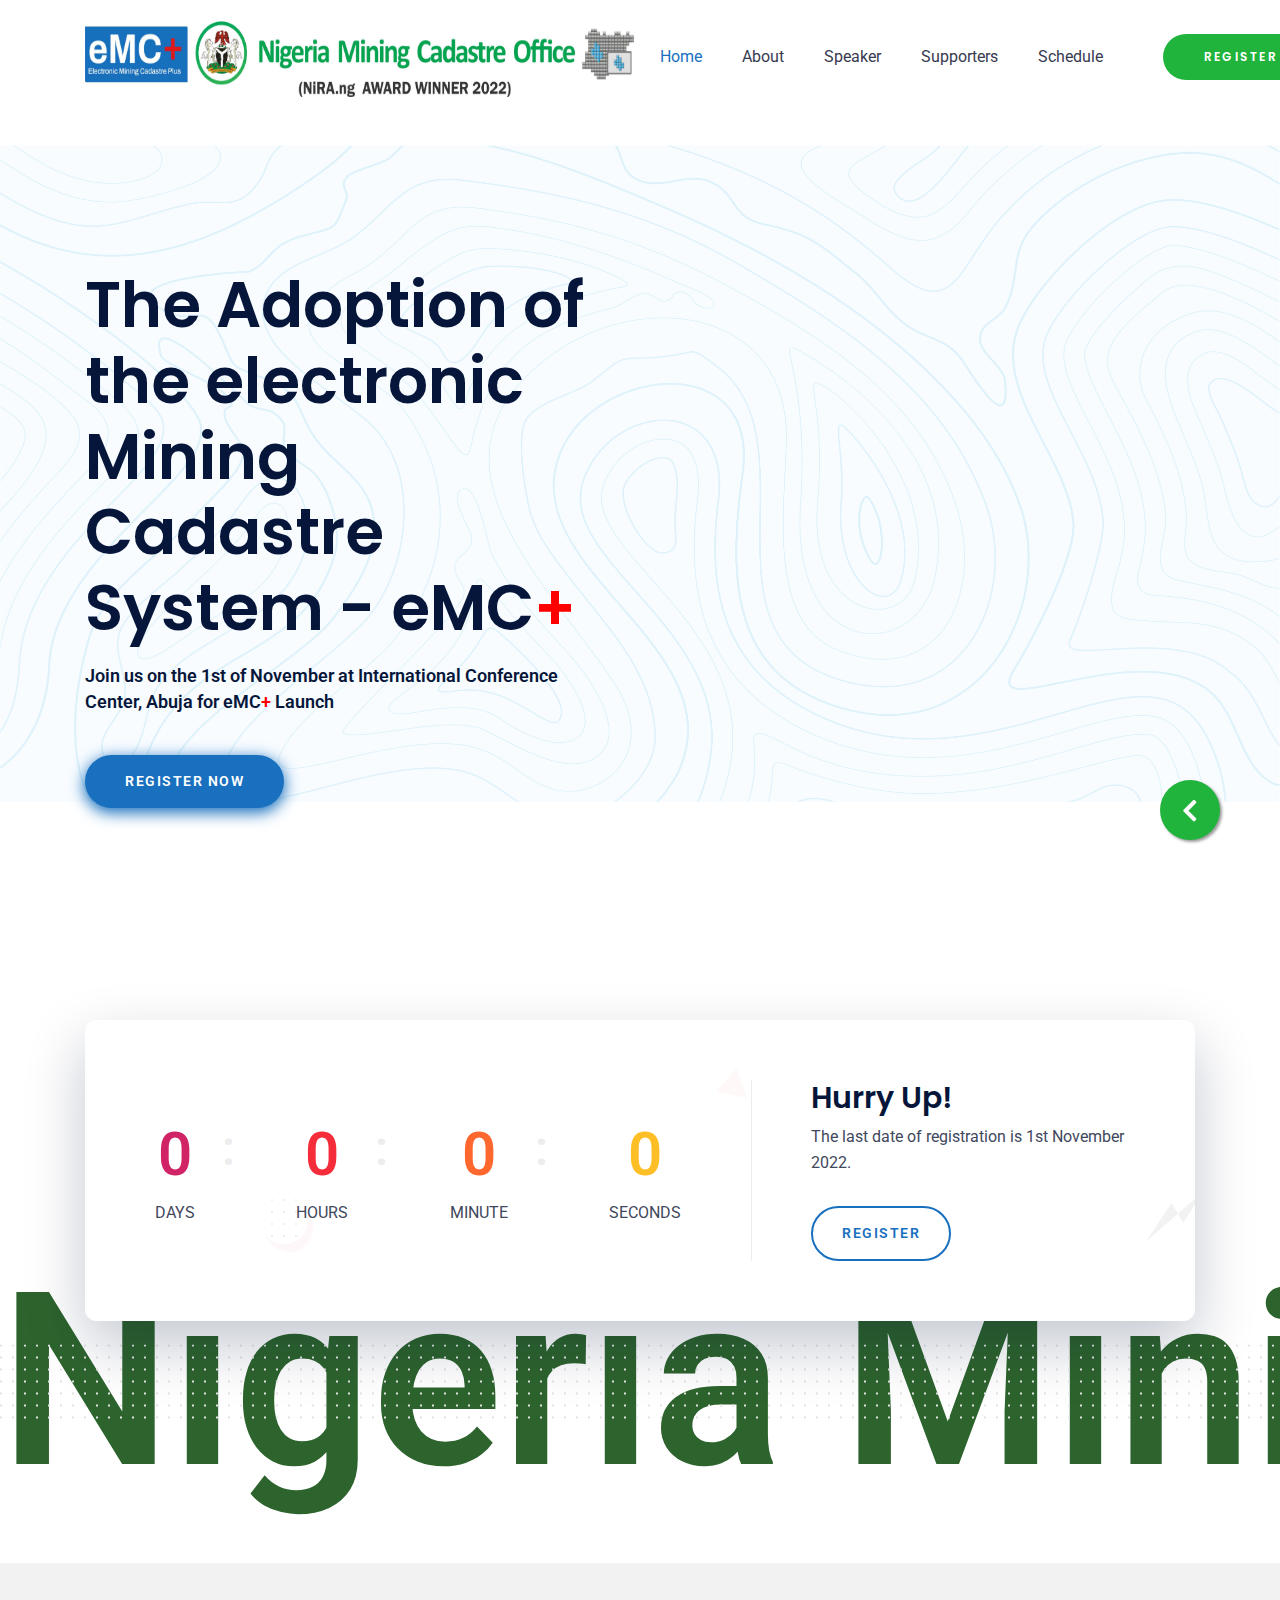
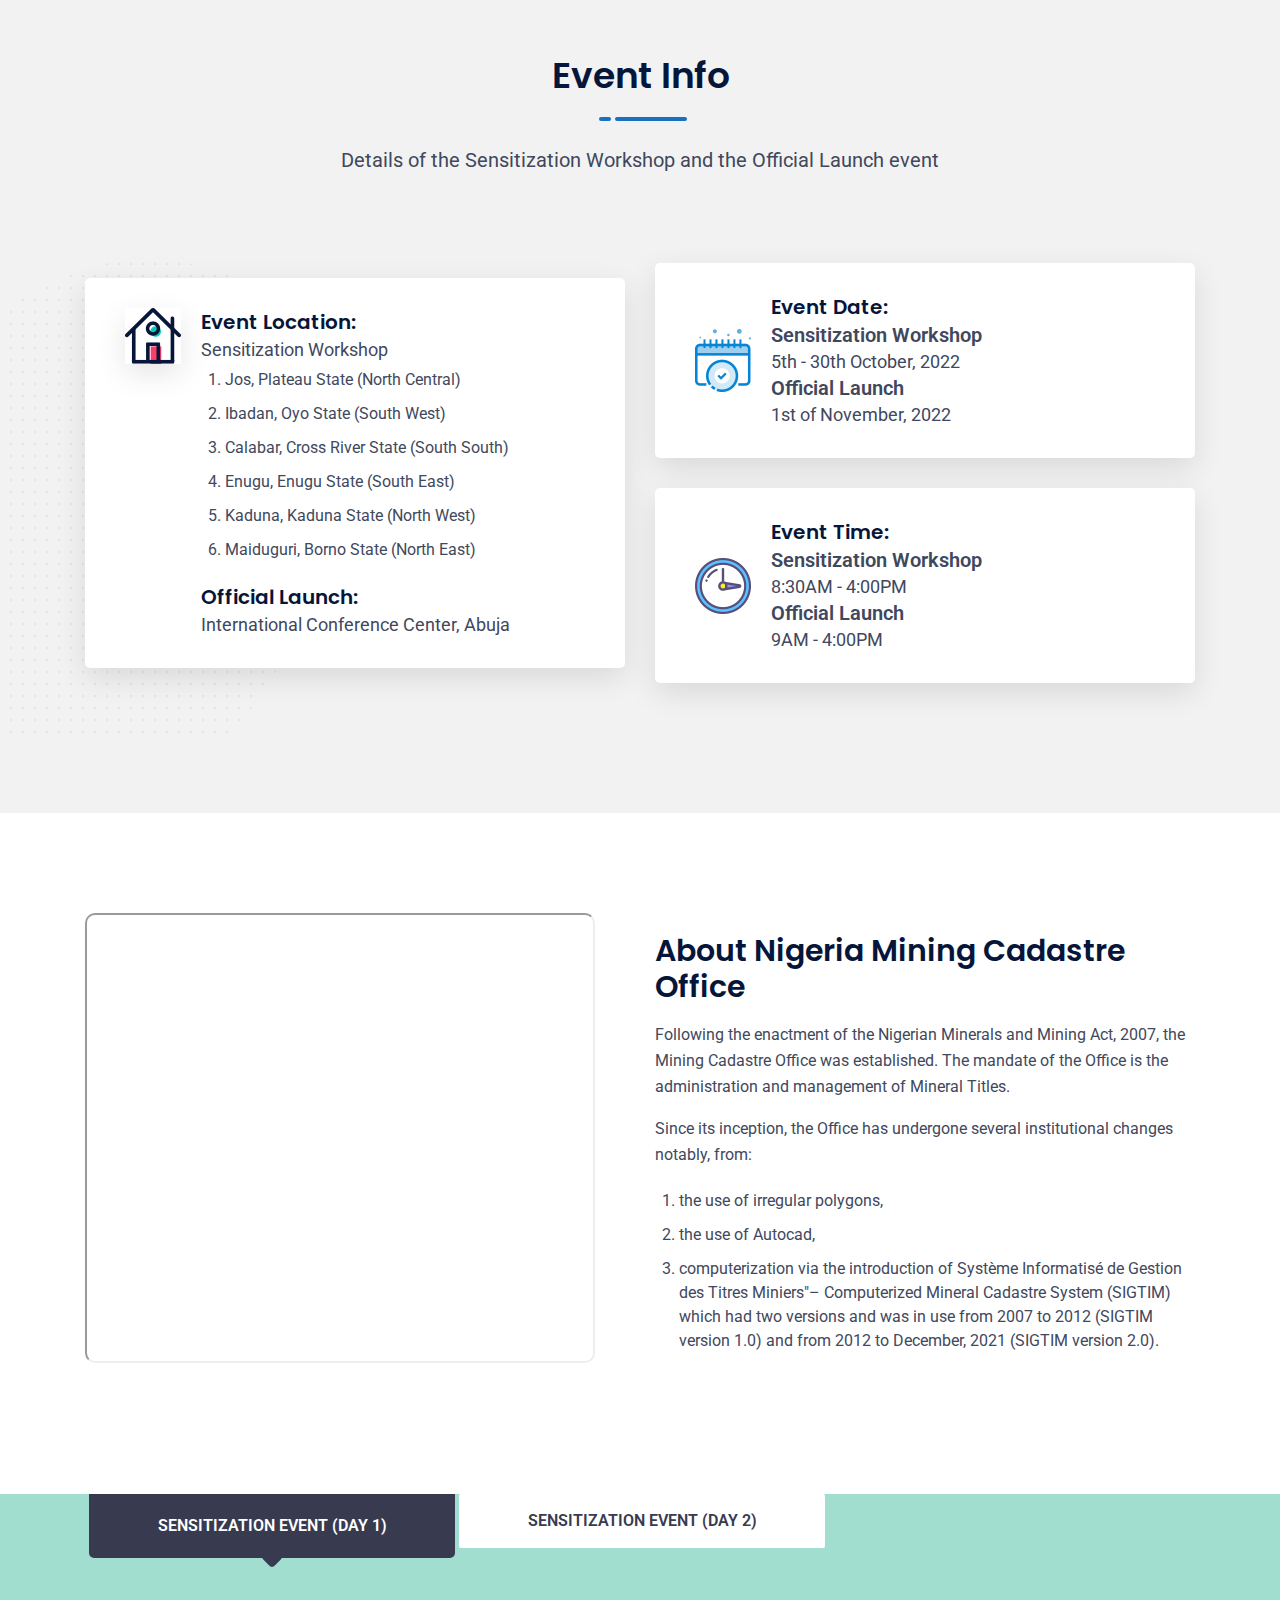
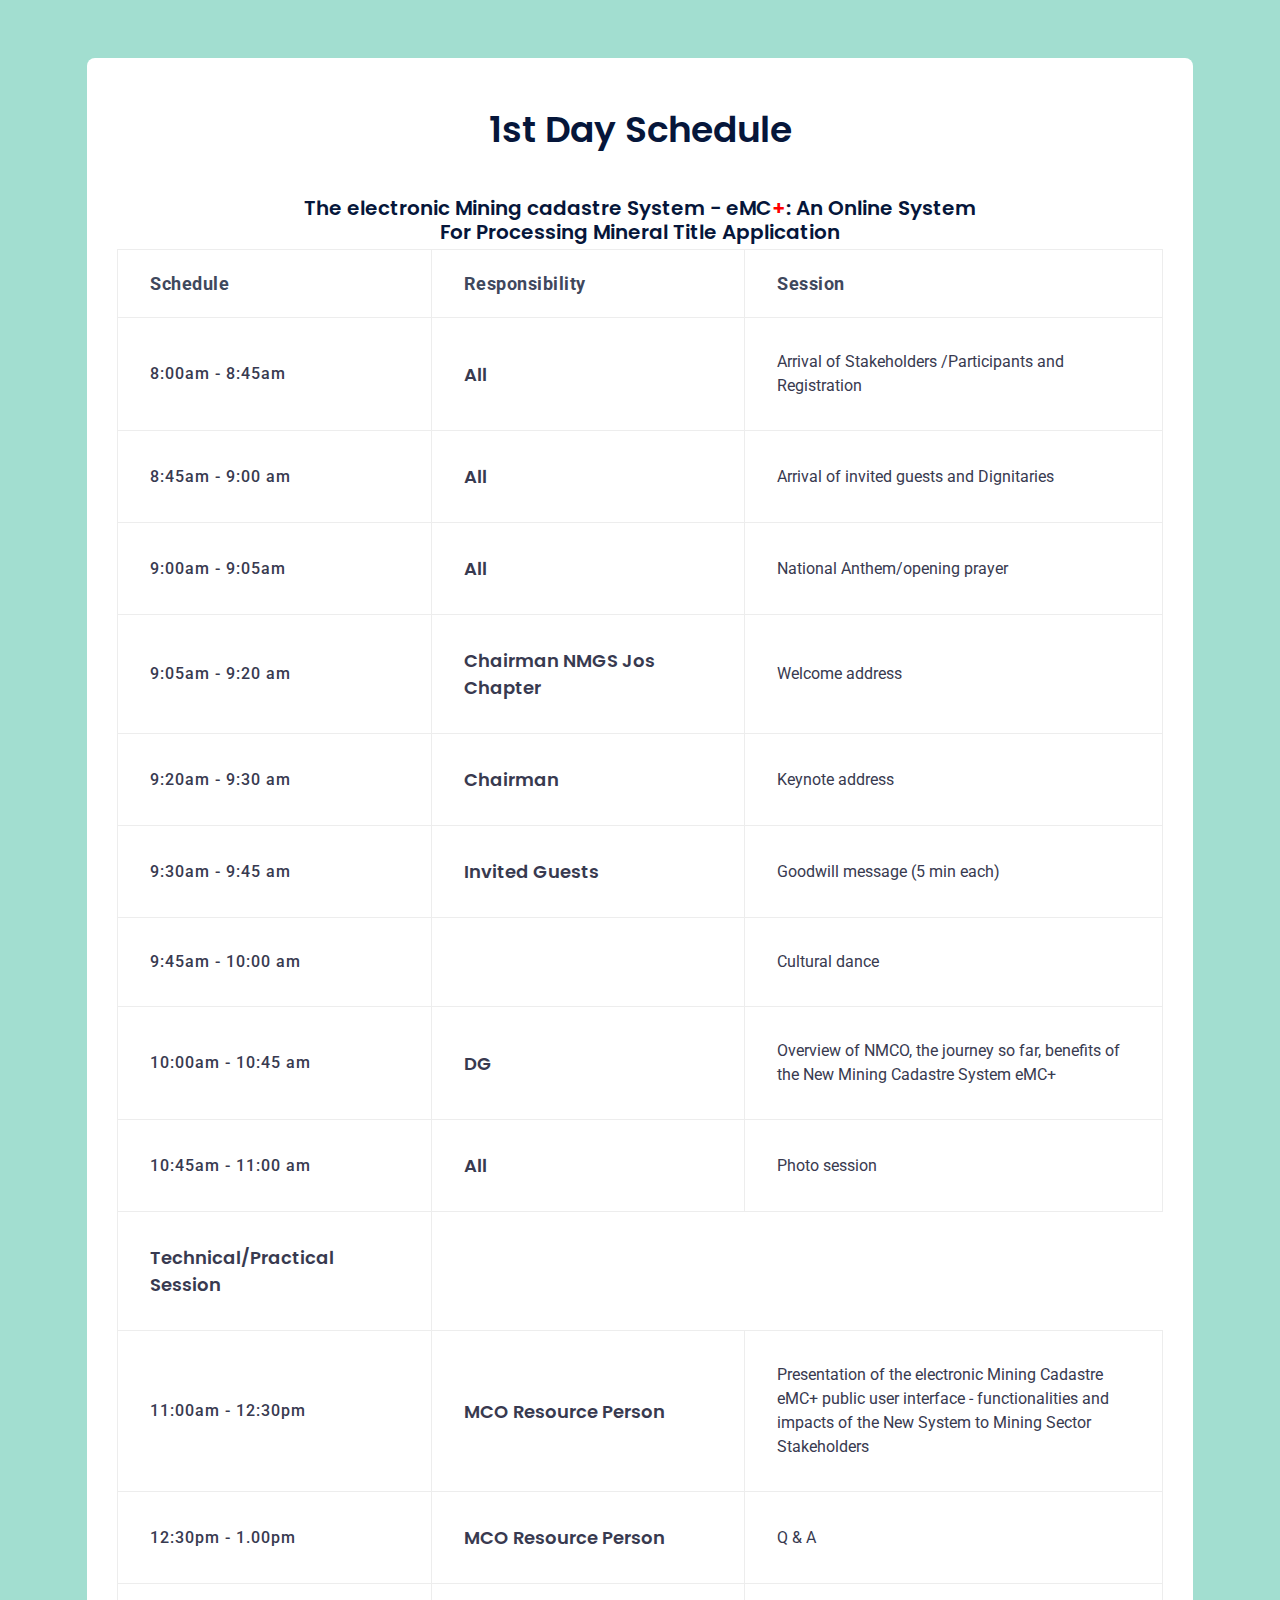
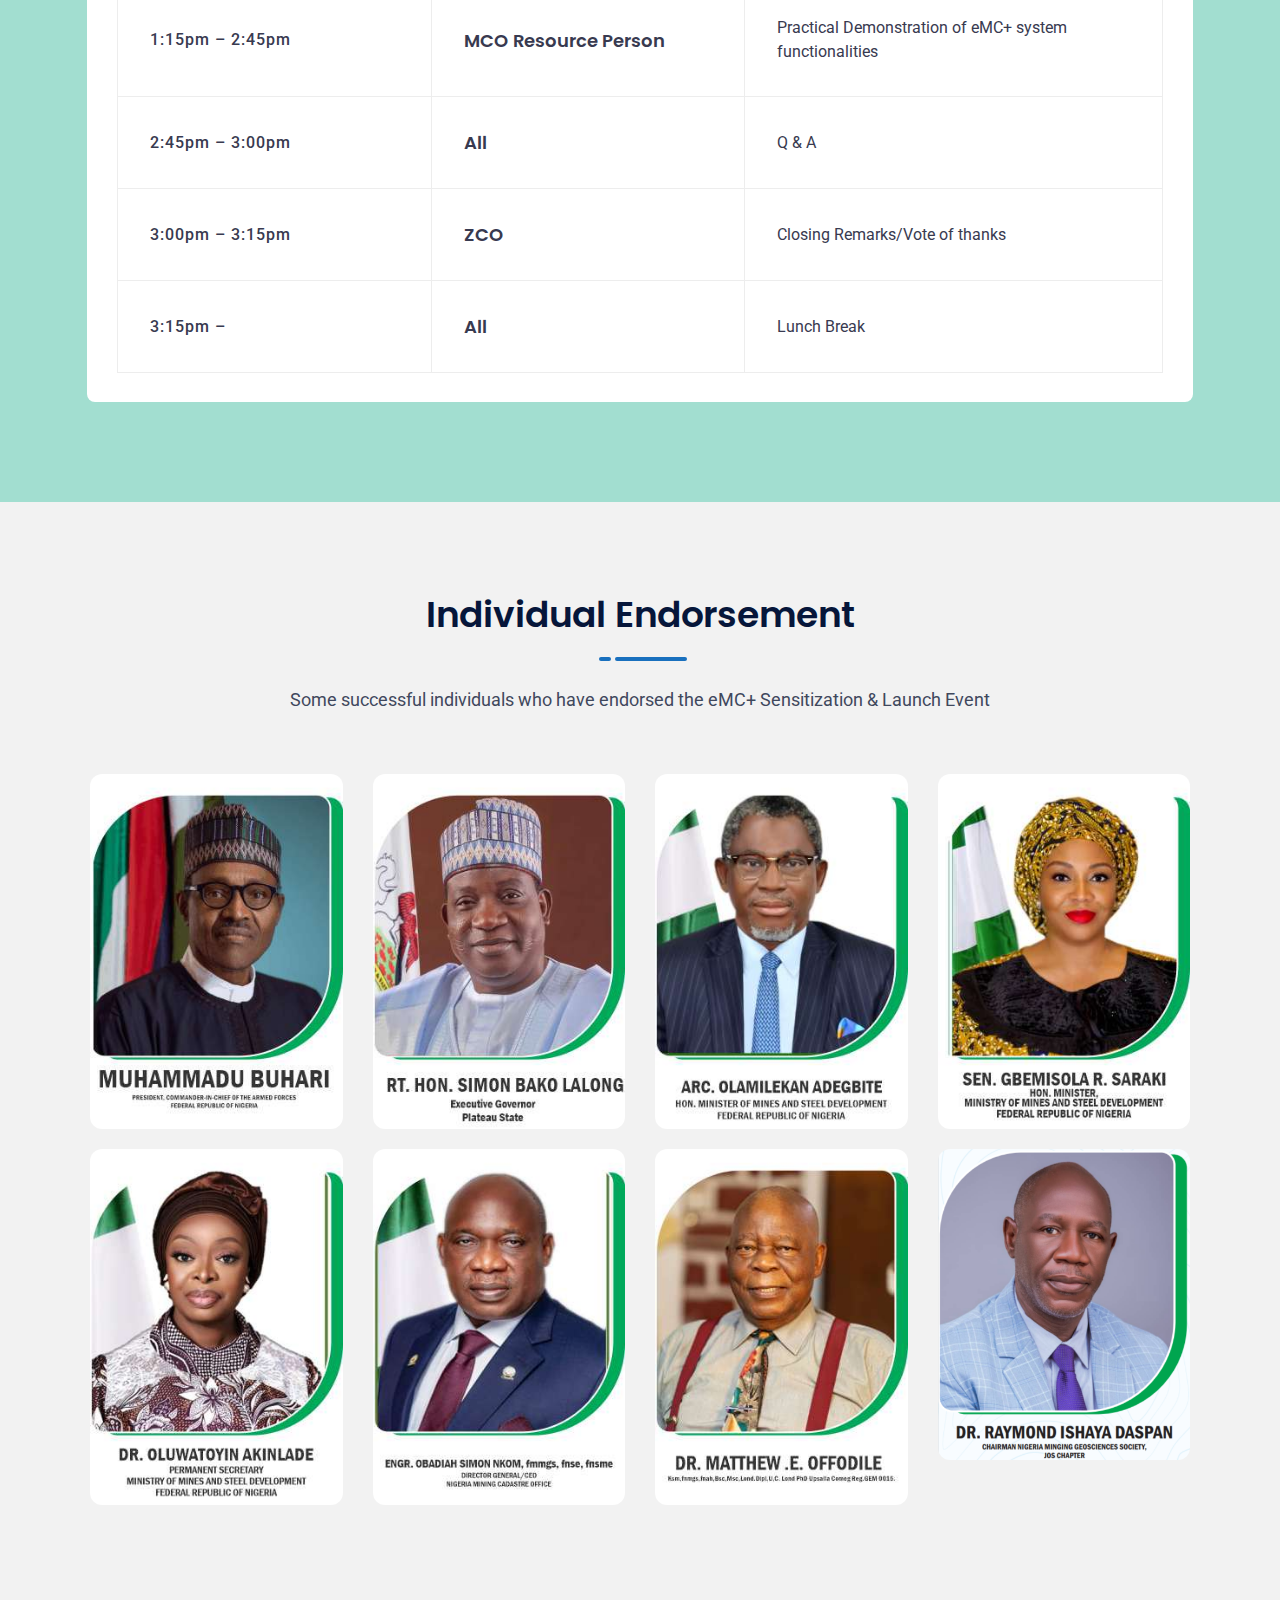
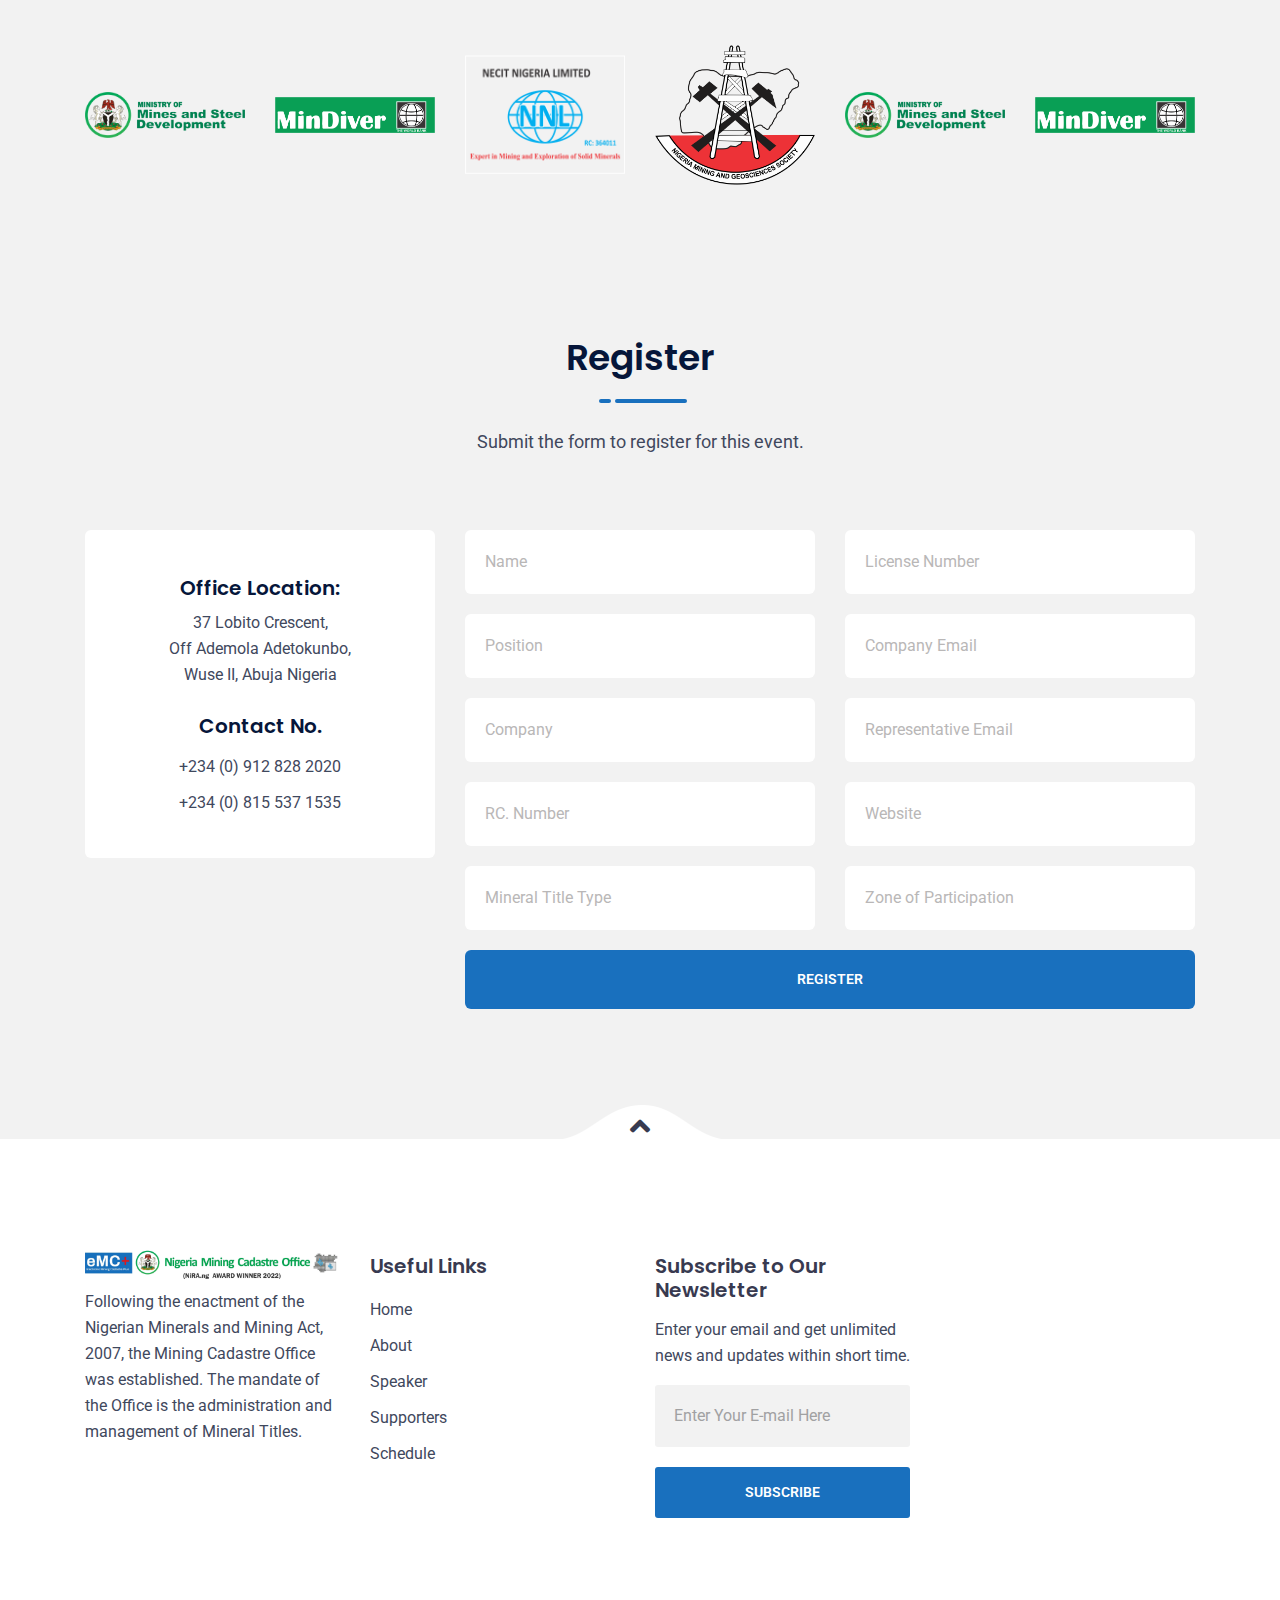
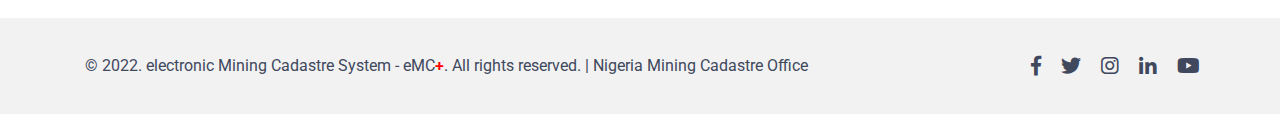
==== commit d1cb22cc: "adjustments" ====
--- a/index.html
+++ b/index.html
@@ -1,7 +1,7 @@
 <!DOCTYPE html>
 <html lang="en">
 <head>
-	<title>Home | The Adoption of the Electronic Mining Cadastre+ </title>
+	<title>Electronic Mining Cadastre System - eMC+ | Nigeria Mining Cadastre Office </title>
 	<meta name="viewport" content="width=device-width, initial-scale=1.0">
  	<meta name="description" content="The Adoption of the Electronic Mining Cadastre+ ">
  	<meta name="keywords" content="The Adoption of the Electronic Mining Cadastre+ ">
@@ -268,10 +268,10 @@
 				<div class="col-lg-6 wow fadeInUp" data-wow-duration="1s" data-wow-delay=".1s">
 					<div id="feature-pic">
 						<!-- <img src="assets/images/feature/01.png" alt="feature"> -->
-						<video class="video" controls poster="/assets/images/video.jpg">
-  						<source src="/assets/images/about.mp4" type="video/mp4">
-							Your browser does not support the video tag.
-						</video>
+						<iframe
+						class="video"
+      						src="https://www.youtube.com/embed/mz5LgqIFyY0"
+    					></iframe>
 					</div>
 				</div>
 				<div class="col-lg-6">
@@ -594,22 +594,22 @@
                         </div> -->
                         <div class="swiper-slide">
                         	<div class="sponsor-thumb">
+                        		<img src="assets/images/sponsor/Ministery Mines logo.png" alt="sponsor">
+                        	</div>
+                        </div>
+						<div class="swiper-slide">
+                        	<div class="sponsor-thumb">
                         		<img src="assets/images/sponsor/Mindiver logo.png" alt="sponsor">
                         	</div>
                         </div>
                         <div class="swiper-slide">
                         	<div class="sponsor-thumb">
-                        		<img src="assets/images/sponsor/Ministery Mines logo.png" alt="sponsor">
+                        		<img src="assets/images/sponsor/NNL logo.png" alt="sponsor">
                         	</div>
                         </div>
                         <div class="swiper-slide">
                         	<div class="sponsor-thumb">
                         		<img src="assets/images/sponsor/NNGS logo.png" alt="sponsor">
-                        	</div>
-                        </div>
-                        <div class="swiper-slide">
-                        	<div class="sponsor-thumb">
-                        		<img src="assets/images/sponsor/NNL logo.png" alt="sponsor">
                         	</div>
                         </div>
                         <!-- <div class="swiper-slide">
--- a/assets/css/style.css
+++ b/assets/css/style.css
@@ -252,7 +252,7 @@
 }
 .video {
   width: 100%;
-  height: 500px;
+  height: 450px;
   border-radius: 10px;
 }
 .nav-up {
@@ -374,7 +374,7 @@
 }
 
 #logo {
-  width: 80%;
+  width: auto;
   height: 80px;
 }
 #ham {
@@ -813,6 +813,7 @@
 #hero {
   height: unset;
   padding-bottom: 0;
+  margin-top: 50px;
 }
 #hero-col {
   width: 80%;
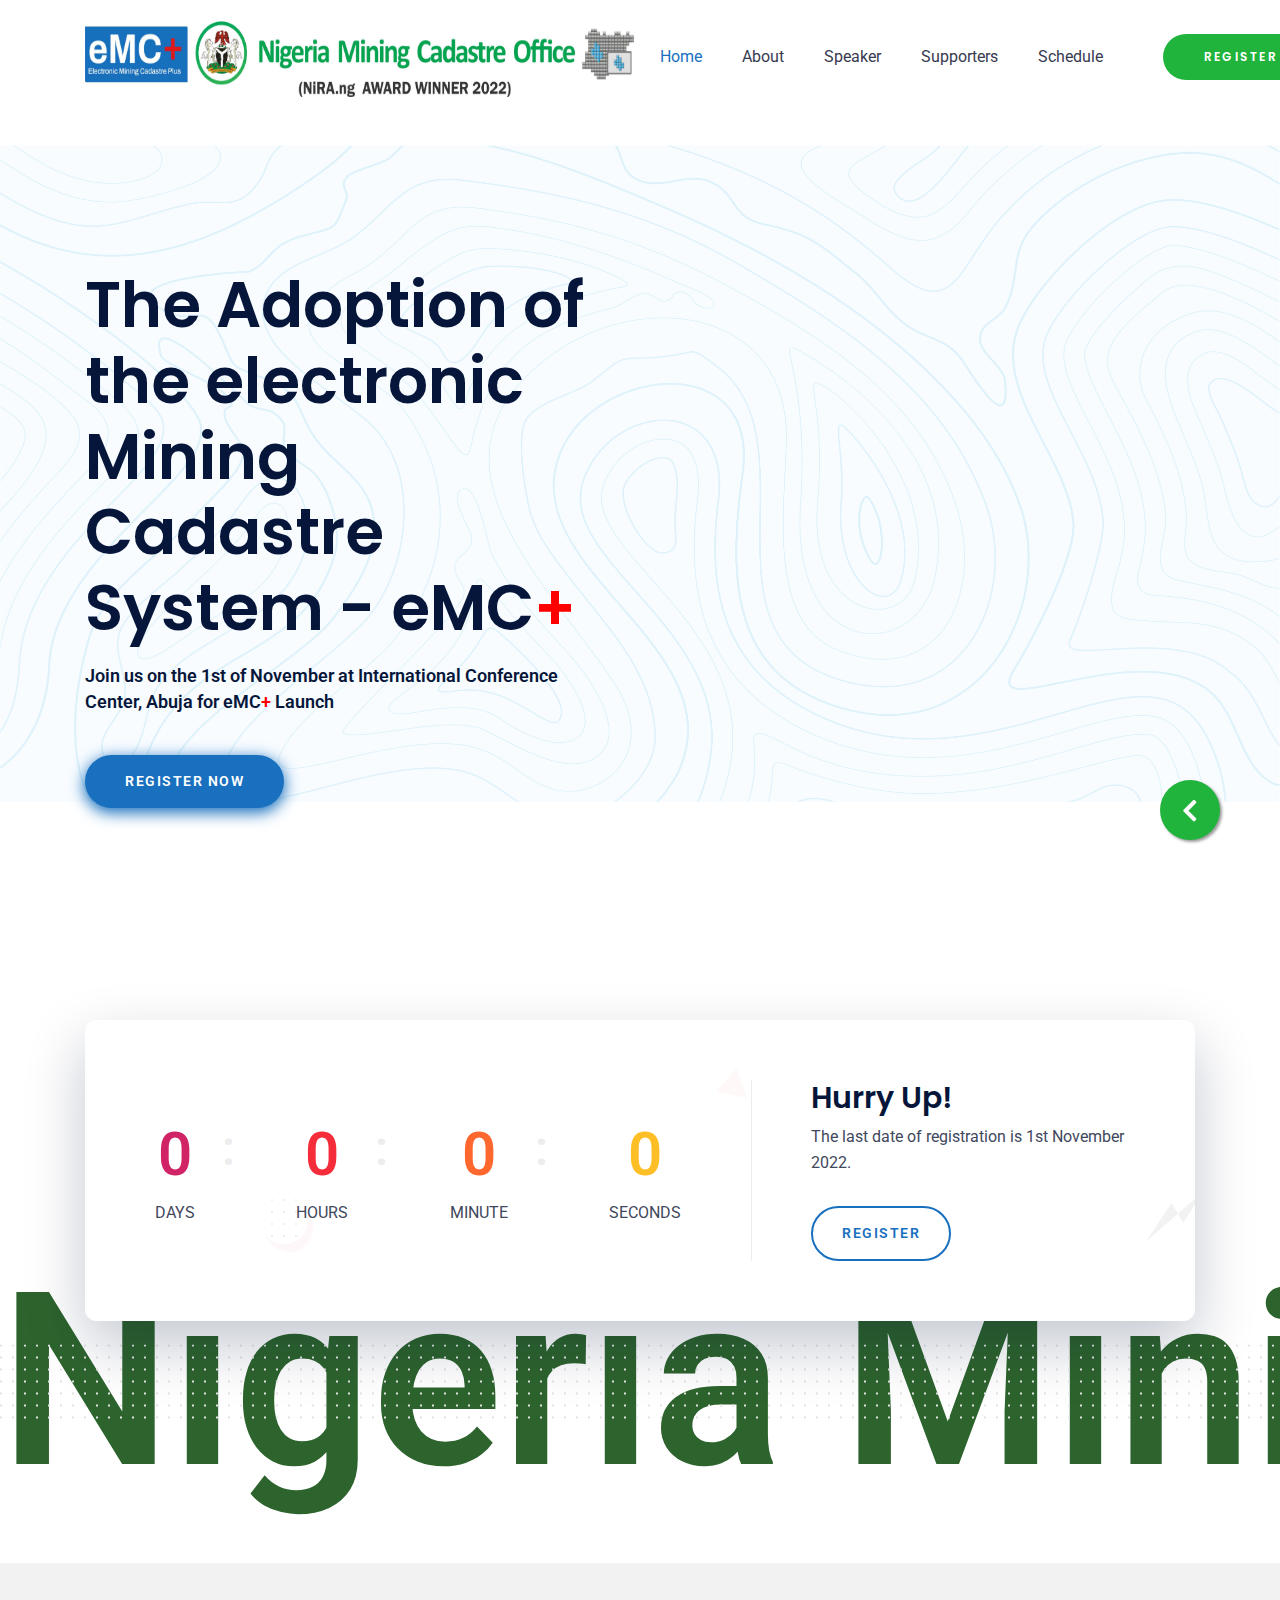
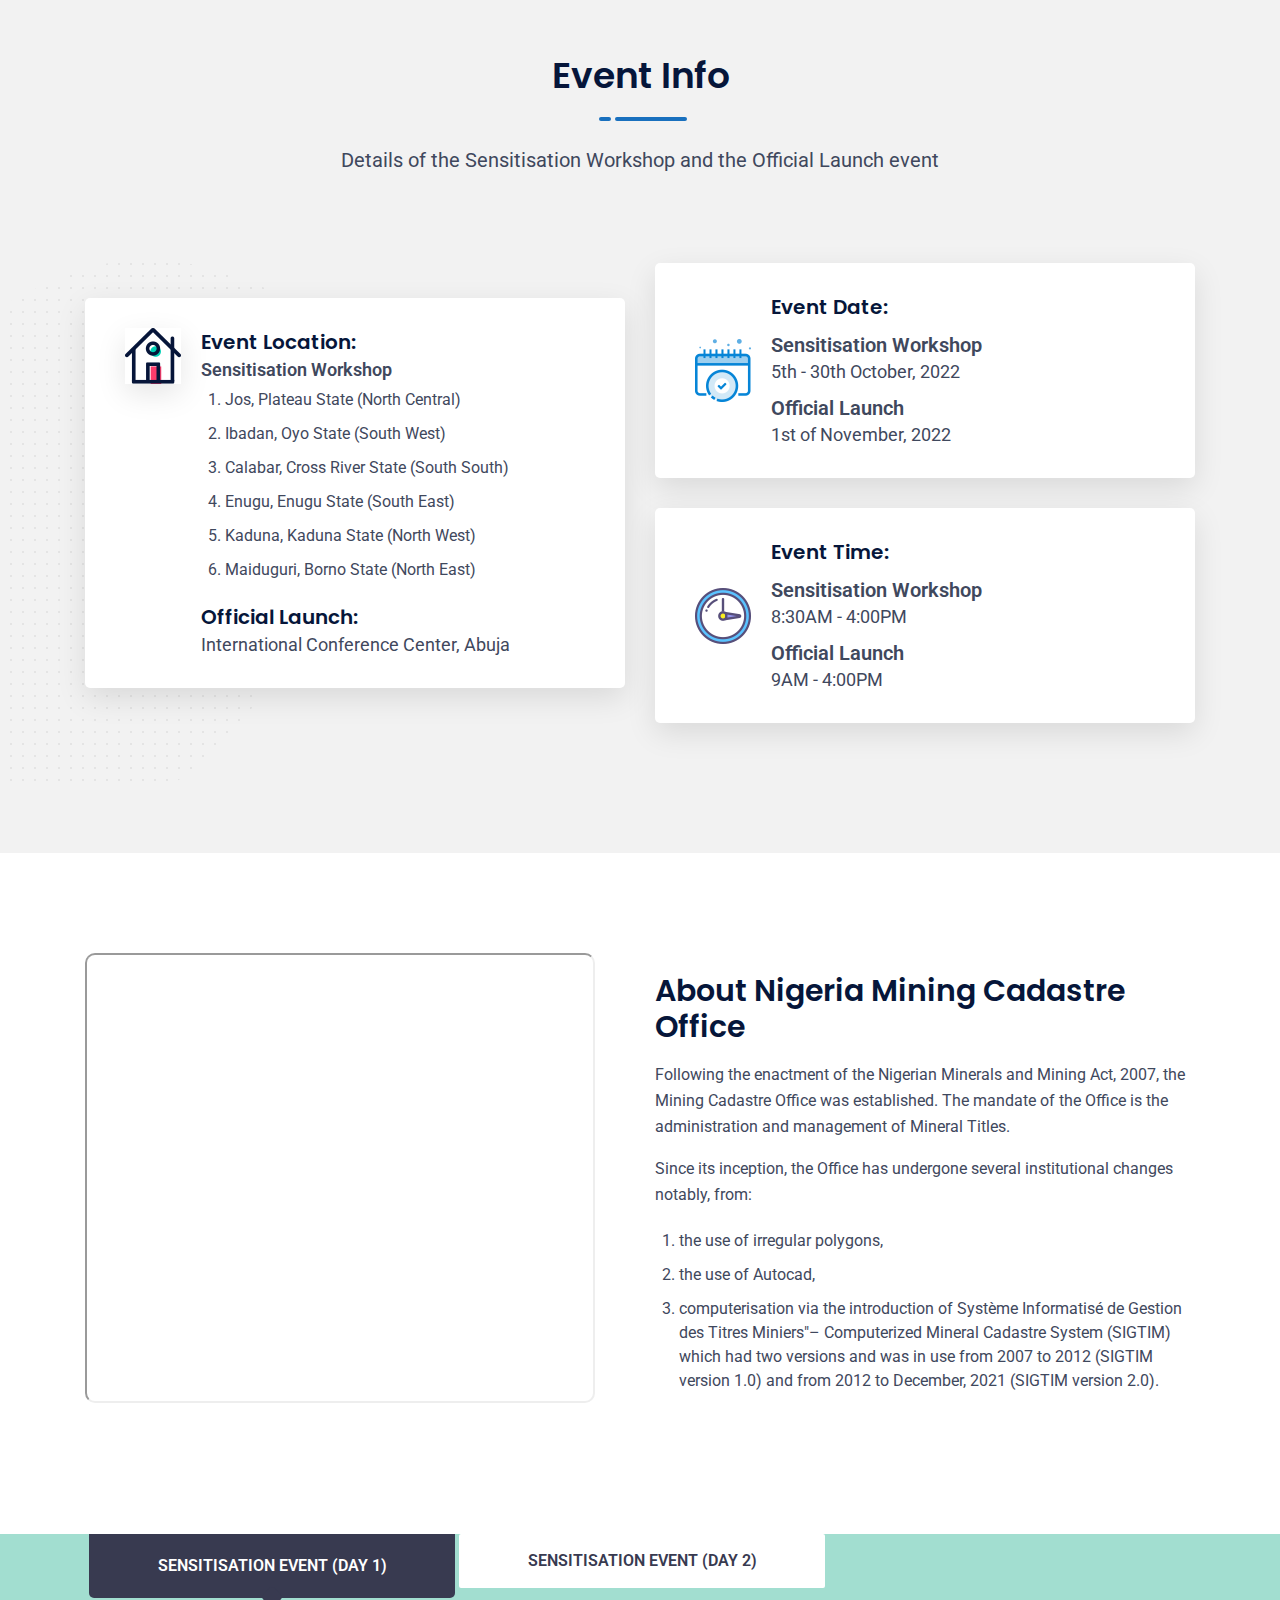
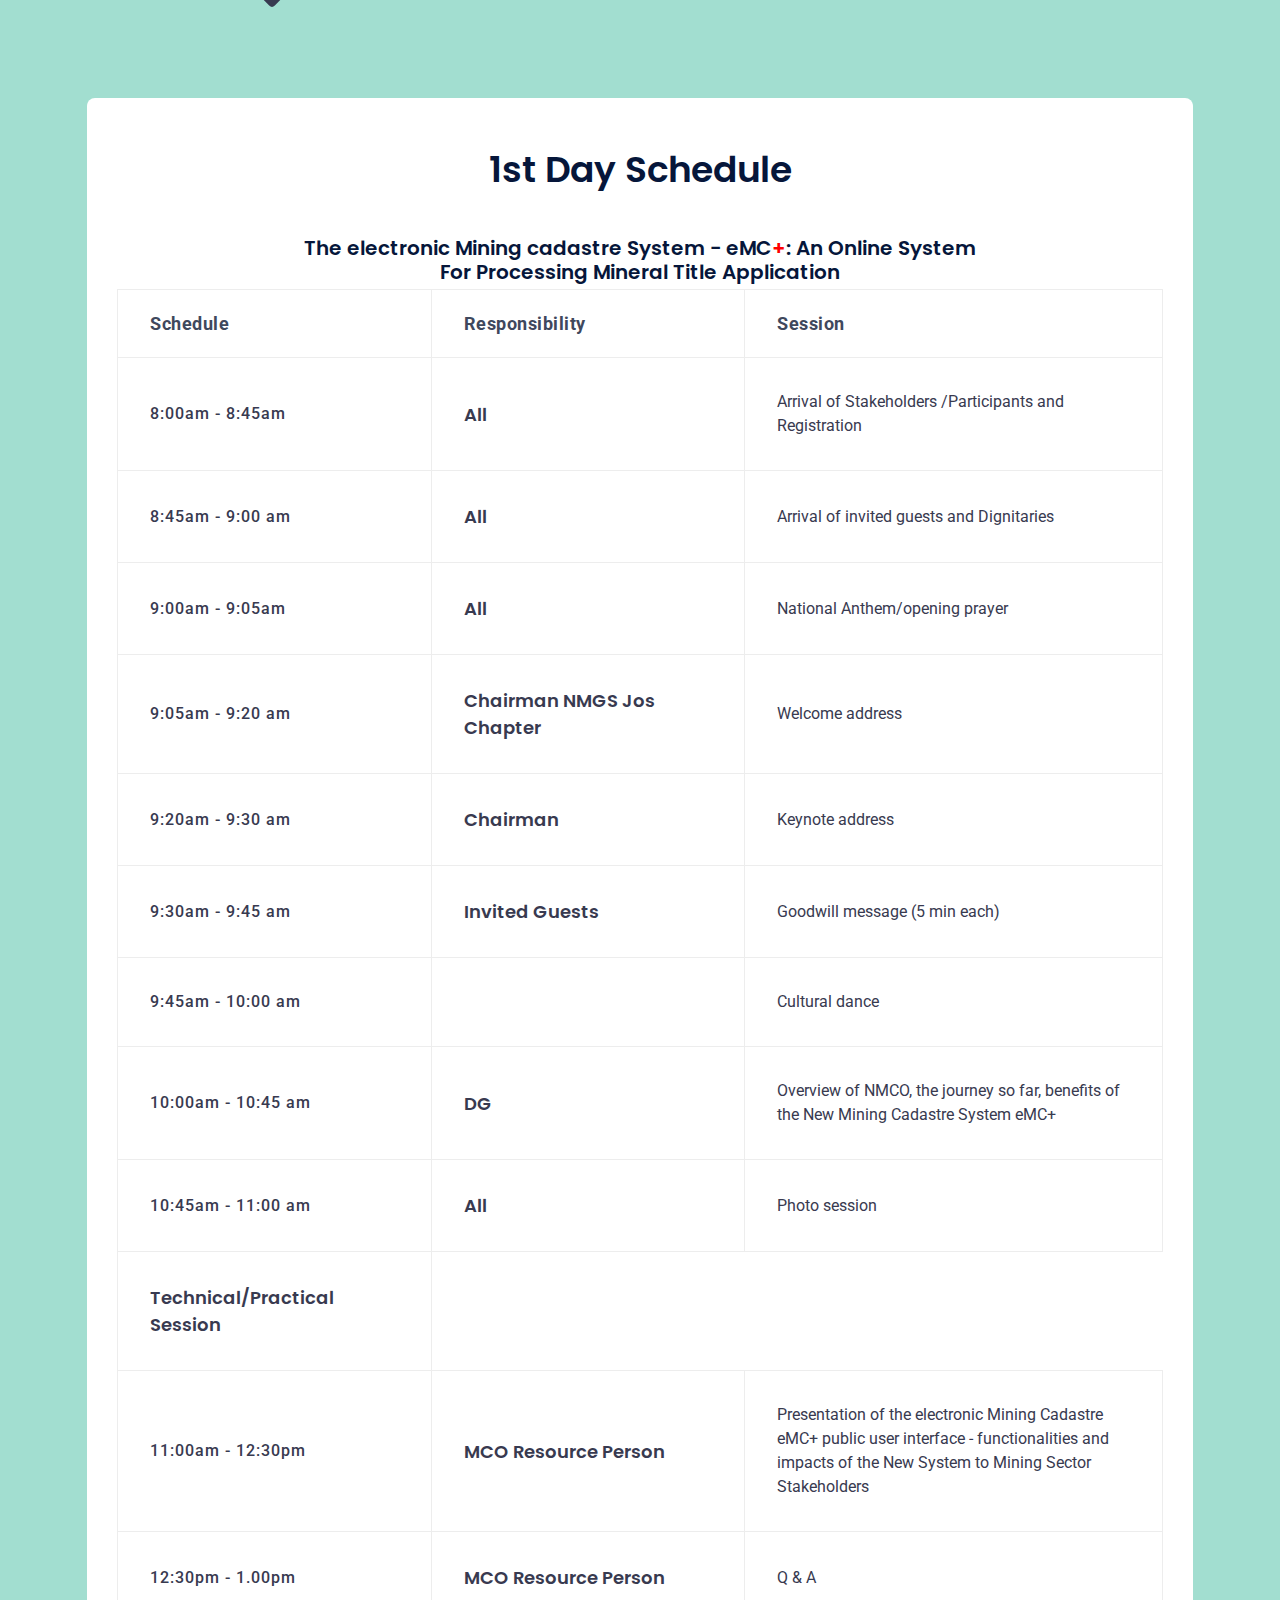
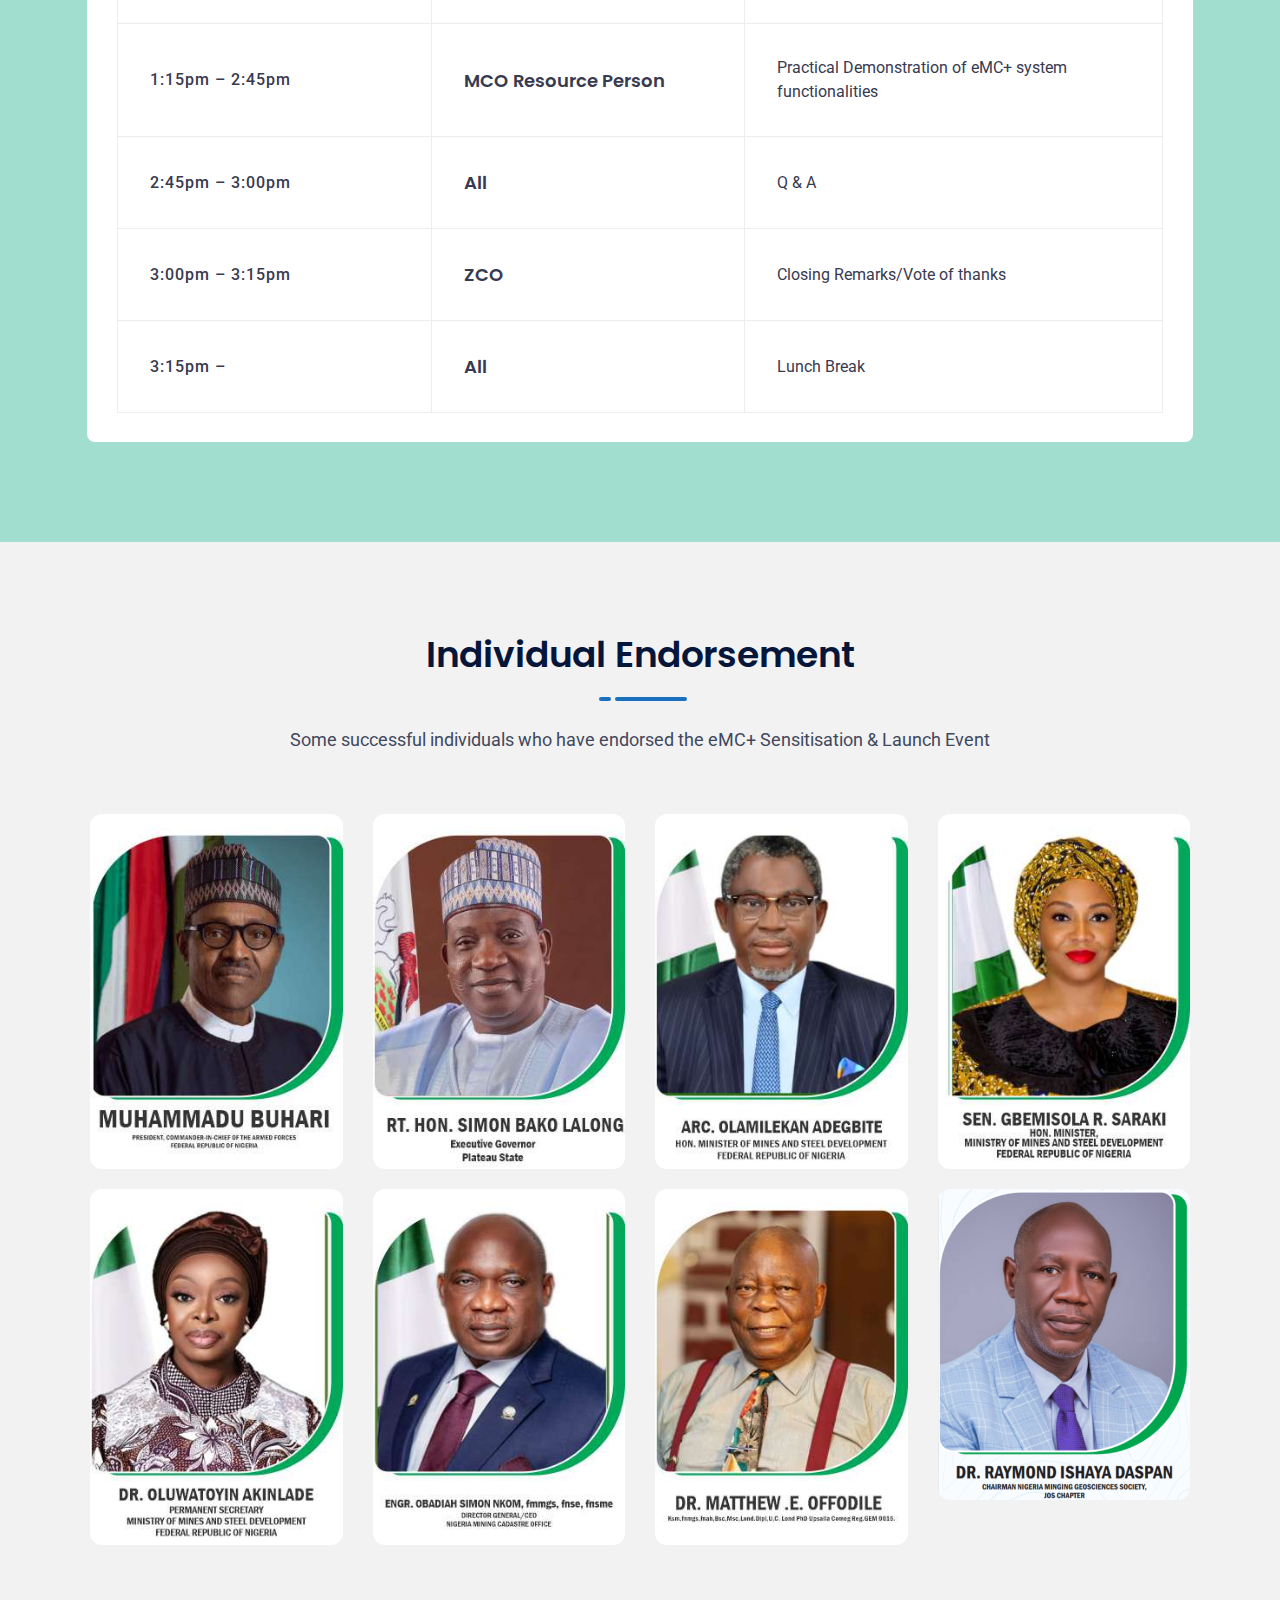
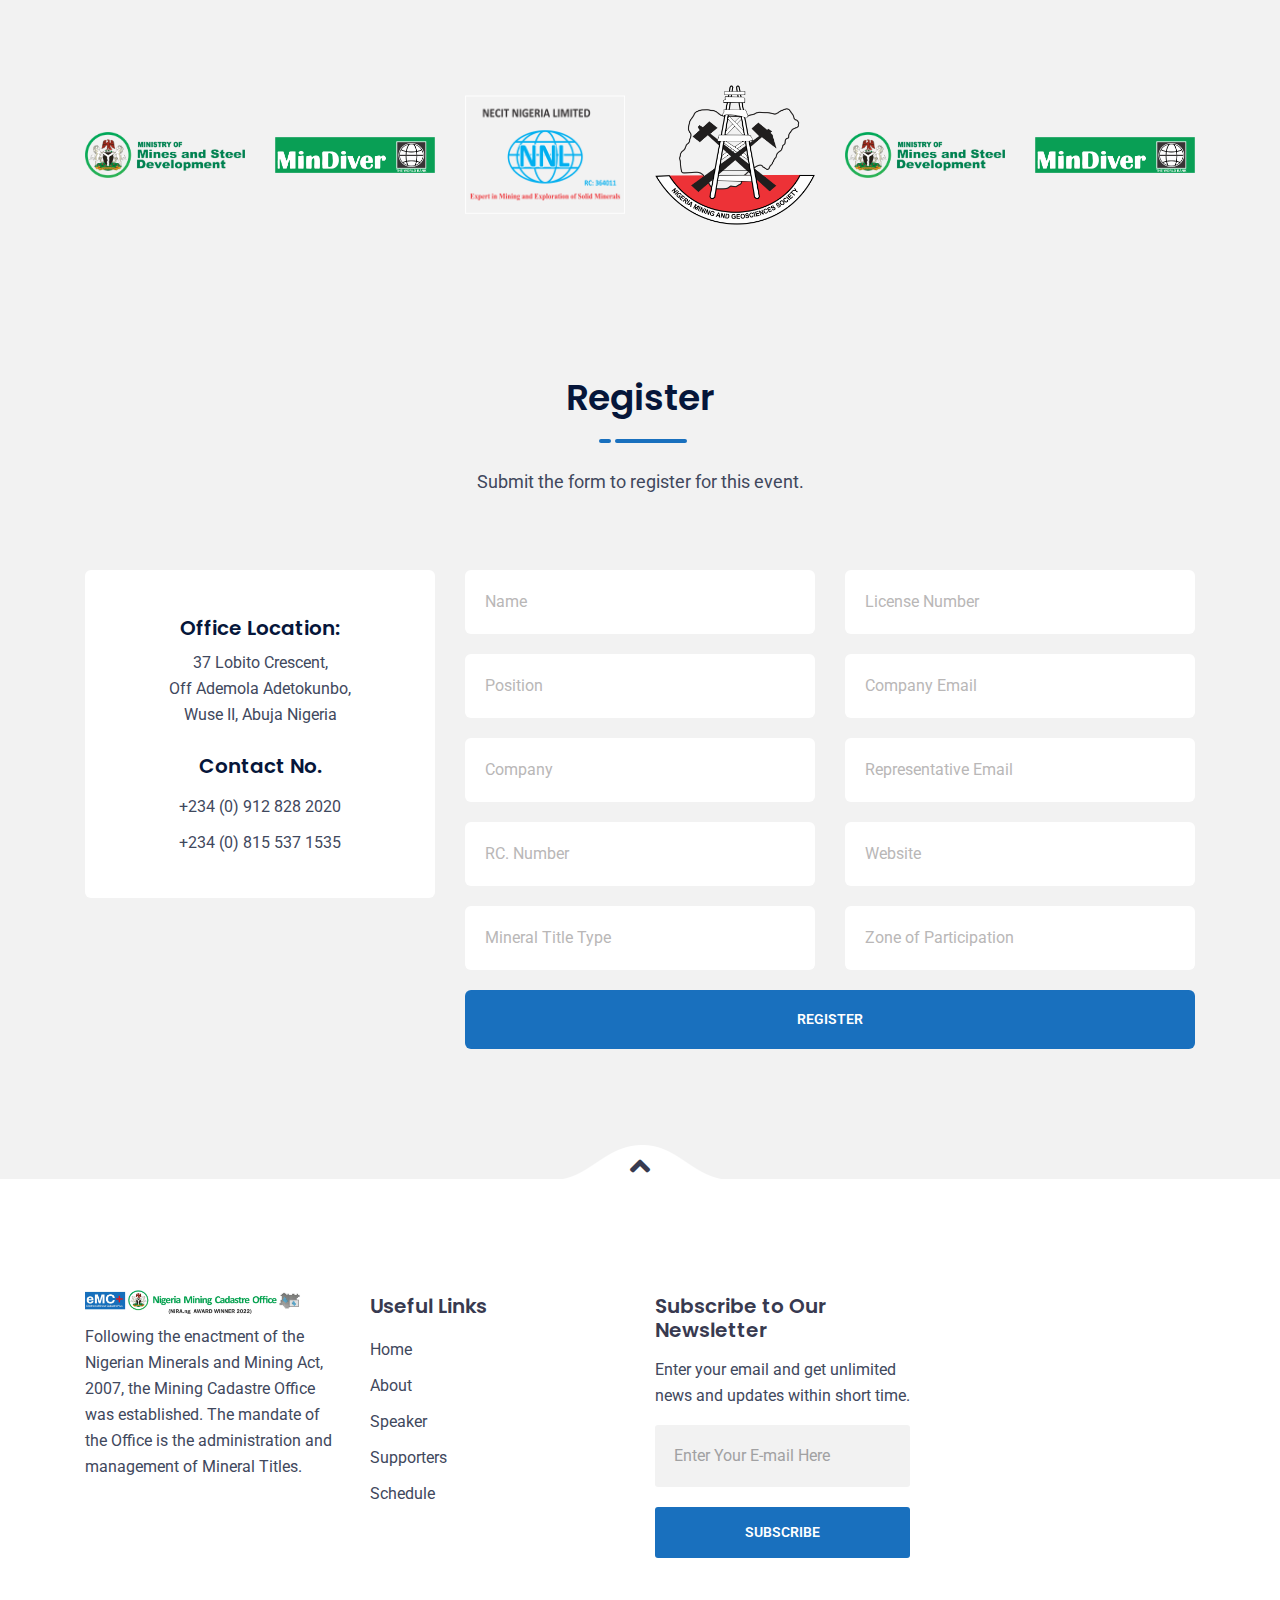
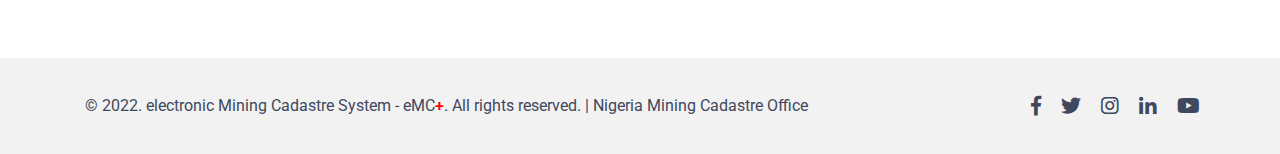
==== commit 4ca61103: "adjustments" ====
--- a/index.html
+++ b/index.html
@@ -31,7 +31,7 @@
 	<!-- mobile-nav section start here -->
 	<div class="mobile-menu">
 		<nav class="mobile-header primary-menu d-lg-none">
-			<div class="header-logo">
+			<div class="header-logo" id="header-mob">
 				<a href="index.html" id="mob" class="logo"><img id="mobile-logo" src="assets/images/logo.jpg"  alt="logo"></a>
 			</div>
 			<div class="header-bar" id="open-button">
@@ -176,7 +176,7 @@
 		<div class="container">
 			<div class="section-header">
 				<h2 class=" wow fadeInUp" data-wow-duration="1s" data-wow-delay=".1s">Event Info</h2>
-				<p class=" wow fadeInDown" data-wow-duration="1s" data-wow-delay=".5s">Details of the Sensitization Workshop and the Official Launch event</p>
+				<p class=" wow fadeInDown" data-wow-duration="1s" data-wow-delay=".5s">Details of the Sensitisation Workshop and the Official Launch event</p>
 			</div>
 			<div class="section-wrapper row align-items-lg-center">
 				<div class="col-lg-6">
@@ -190,7 +190,8 @@
 								</div>
 								<div class="event-content">
 									<h6 id="location" >Event Location:</h6>
-									<p id="location">Sensitization Workshop <br>
+									<p id="location">
+									 <b>Sensitisation Workshop </b> <br>
 									<ol id="location">
 										<li>Jos, Plateau State (North Central) </li>
 										<li>Ibadan, Oyo State (South West) </li>
@@ -230,9 +231,9 @@
 								<div class="event-content">
 									<h6>Event Date:</h6>
 									<p>
-										<b style="font-size: 20px;">Sensitization Workshop</b> <br>
+										<b style="font-size: 20px;" id="bold">Sensitisation Workshop</b> <br>
 										5th - 30th October, 2022 <br>
-									  <b style="font-size: 20px;">	Official Launch</b> <br>
+									  <b style="font-size: 20px;" id="bold">	Official Launch</b> <br>
 									1st of November, 2022
 									</p>
 								</div>
@@ -246,9 +247,9 @@
 								<div class="event-content">
 									<h6>Event Time:</h6>
 									<p>
-										<b style="font-size: 20px;">Sensitization Workshop</b> <br>
+										<b style="font-size: 20px;" id="bold">Sensitisation Workshop</b> <br>
 										8:30AM - 4:00PM <br>
-									  <b style="font-size: 20px;">	Official Launch</b> <br>
+									  <b style="font-size: 20px;" id="bold">	Official Launch</b> <br>
 									9AM - 4:00PM
 									</p>
 								</div>
@@ -282,7 +283,7 @@
 						<ol>
 							<li>the use of irregular polygons, </li>
 							<li>the use of Autocad,</li>
-							<li>computerization via the introduction of Système Informatisé de Gestion des Titres Miniers"– Computerized Mineral Cadastre System (SIGTIM) which had two versions and was in use from 2007 to 2012 (SIGTIM version 1.0) and from 2012 to December, 2021 (SIGTIM version 2.0).</li>
+							<li>computerisation via the introduction of Système Informatisé de Gestion des Titres Miniers"– Computerized Mineral Cadastre System (SIGTIM) which had two versions and was in use from 2007 to 2012 (SIGTIM version 1.0) and from 2012 to December, 2021 (SIGTIM version 2.0).</li>
 						</ol>
 					</div>	
 				</div>
@@ -298,12 +299,12 @@
 				<div class="tab row no-gutters padding-tb pt-0">
 					<div class="col-lg-4 col-12 wow fadeInLeft" data-wow-duration="1s" data-wow-delay=".1s" data-bgcolor="#A2DED0" data-bg="https://picsum.photos/4835/3223?image=1076">
 						<div class="mlr-2">
-				  			<button class="tablinks tablinks1 active" onclick="openTab(event, '1st-Day')">Sensitization Event (Day 1) </button>
+				  			<button class="tablinks tablinks1 active" onclick="openTab(event, '1st-Day')">Sensitisation Event (Day 1) </button>
 				  		</div>
 				  	</div>
 					<div class="col-lg-4 col-12 wow fadeInLeft" data-wow-duration="1s" data-wow-delay=".3s" data-bgcolor="#DCC6E0" data-bg="https://picsum.photos/5760/3840?image=1067">
 						<div class="mlr-2">
-					  		<button class="tablinks tablinks2" onclick="openTab(event, '2nd-Day')">Sensitization Event (Day 2) </button>
+					  		<button class="tablinks tablinks2" onclick="openTab(event, '2nd-Day')">Sensitisation Event (Day 2) </button>
 					  	</div>
 					 </div>
 					
@@ -510,7 +511,7 @@
         <div class="container container-1310">
             <div class="section-header sticky-widget">
                 <h2 class="wow fadeInDown" data-wow-duration="1s" data-wow-delay=".1s">Individual Endorsement</h2>
-                <p class="wow fadeInUp" data-wow-duration="1s" data-wow-delay=".3s">Some successful individuals who have endorsed the eMC+ Sensitization & Launch Event</p>
+                <p class="wow fadeInUp" data-wow-duration="1s" data-wow-delay=".3s">Some successful individuals who have endorsed the eMC+ Sensitisation & Launch Event</p>
             </div>
             <div class="section-wrapper d-flex flex-wrap justify-content-lg-center">
                 <div class="speaker-item wow fadeInUp" data-wow-duration="1s" data-wow-delay=".4s">
--- a/assets/css/style.css
+++ b/assets/css/style.css
@@ -382,8 +382,12 @@
   width: 100%;
   object-fit: contain;
 }
+#header-mob {
+  width: 100%;
+}
 #mob {
-  width: 250px;
+  width: 100%;
+  padding-right: 20px;
 }
 #mobile-logo {
   height: 100px;
@@ -8854,6 +8858,10 @@
     padding: 0;
   }
 }
+#bold {
+  margin-top: 10px;
+  display: inline-block;
+}
 .contact-info .contact-from7 .comment-reply-title {
   margin: 0;
   position: relative;
@@ -8903,8 +8911,9 @@
   display: inline-block;
 }
 .footer-content .footer-logo img {
-  width: 100%;
+  width: 85%;
   height: auto;
+  object-fit: contain;
 }
 .footer-section .footer-top .footer-content p {
   color: #3f485d;
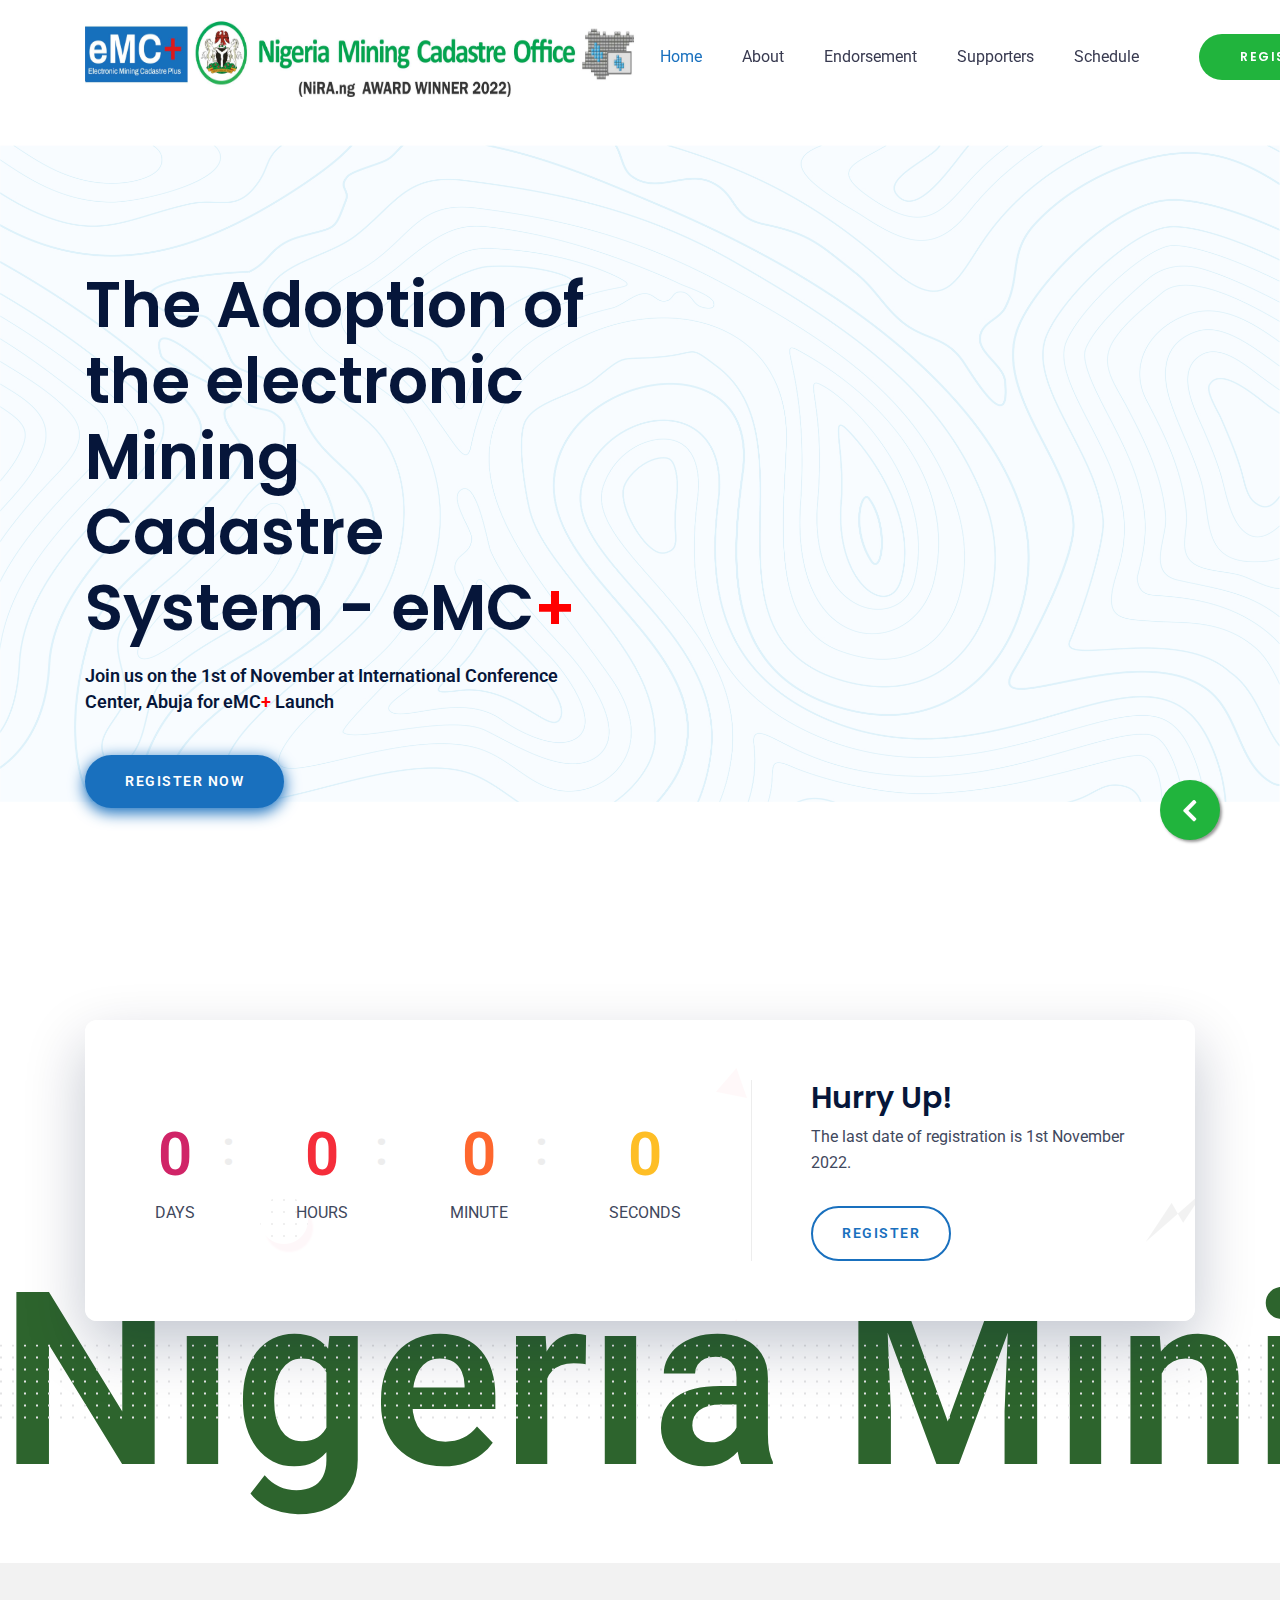
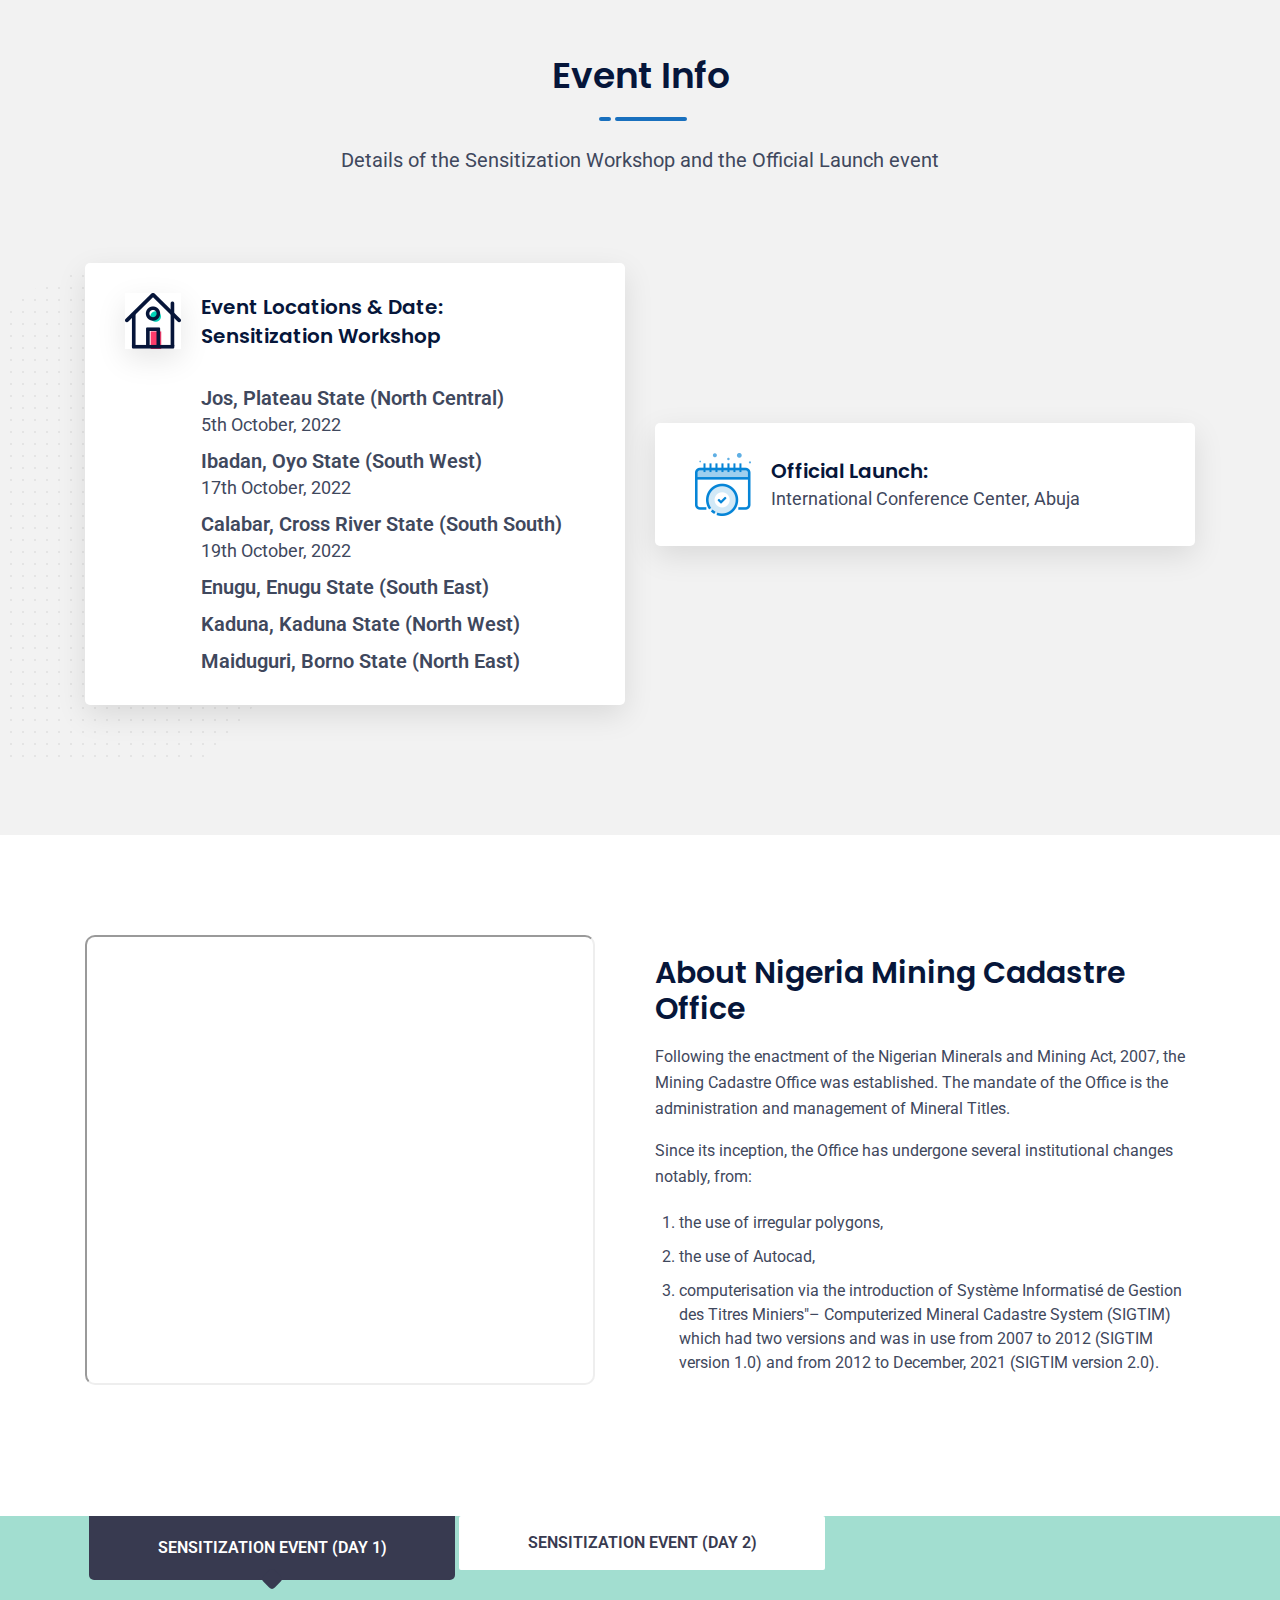
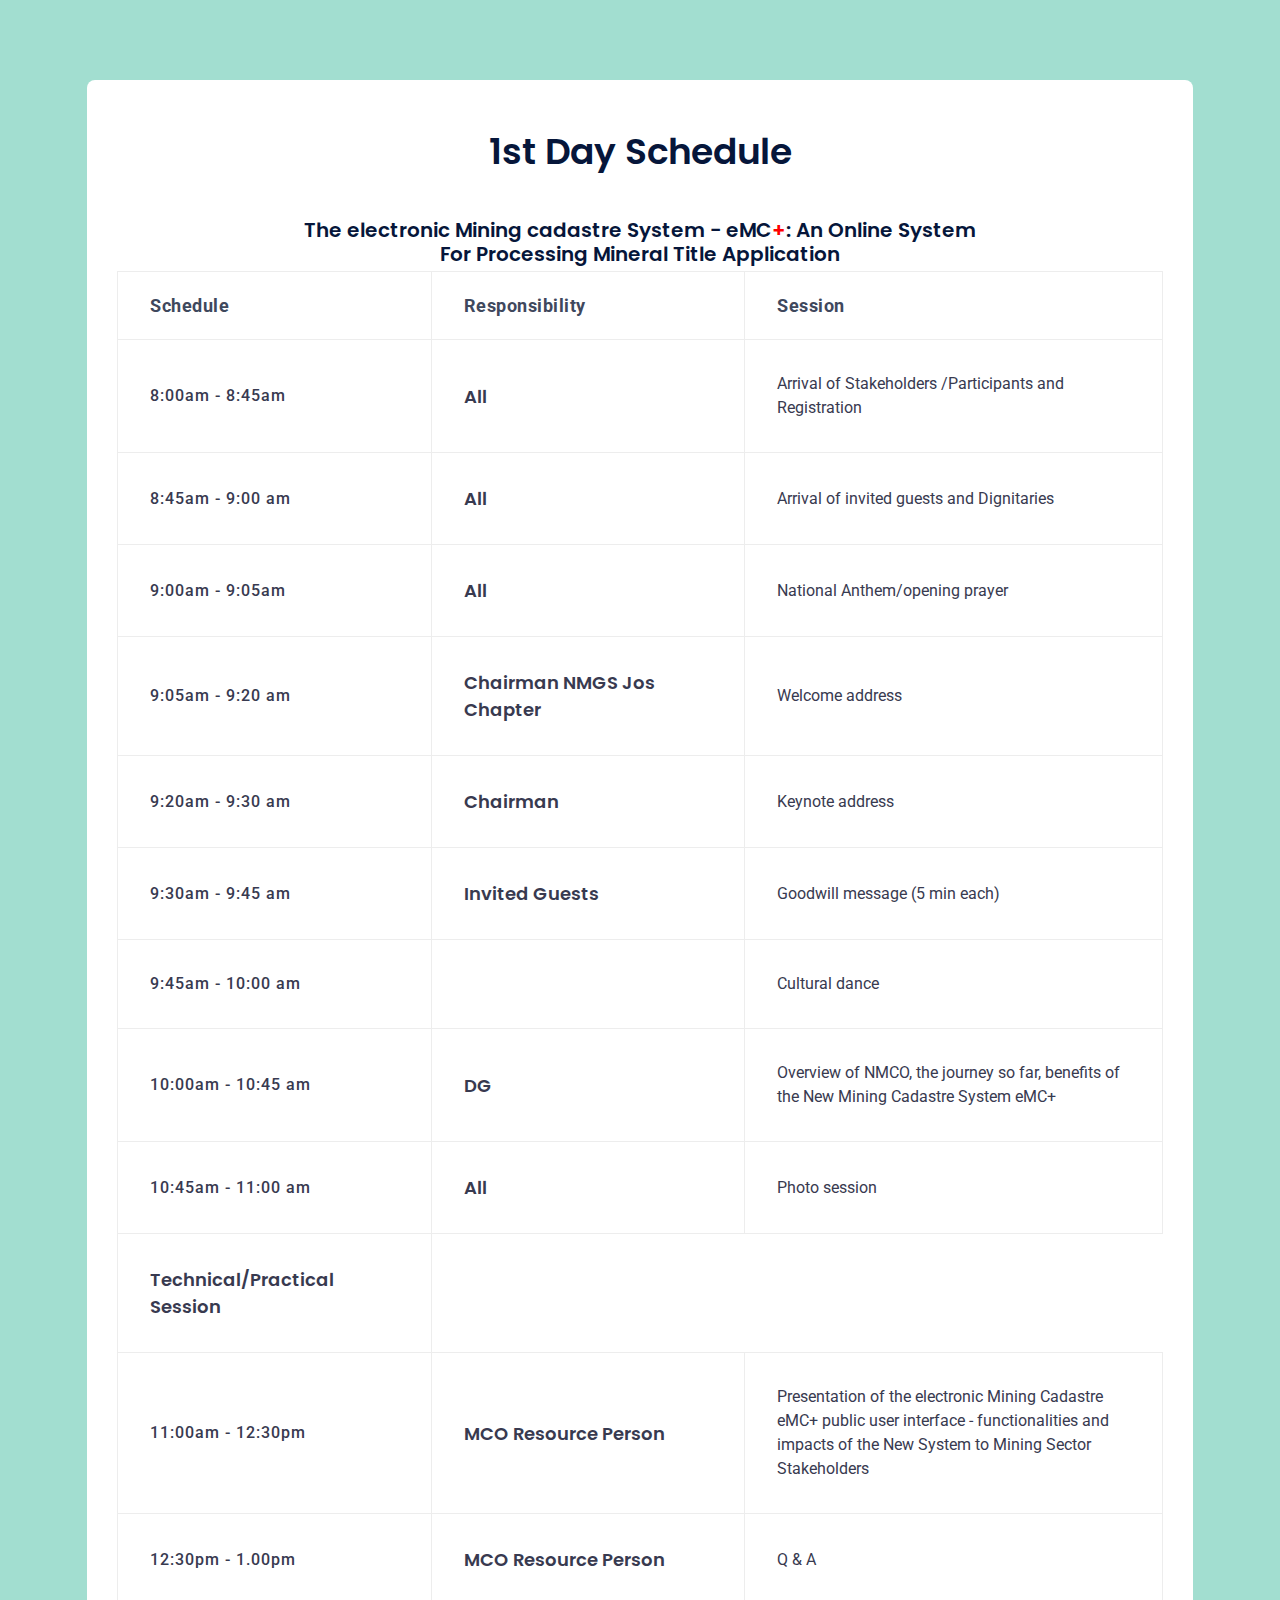
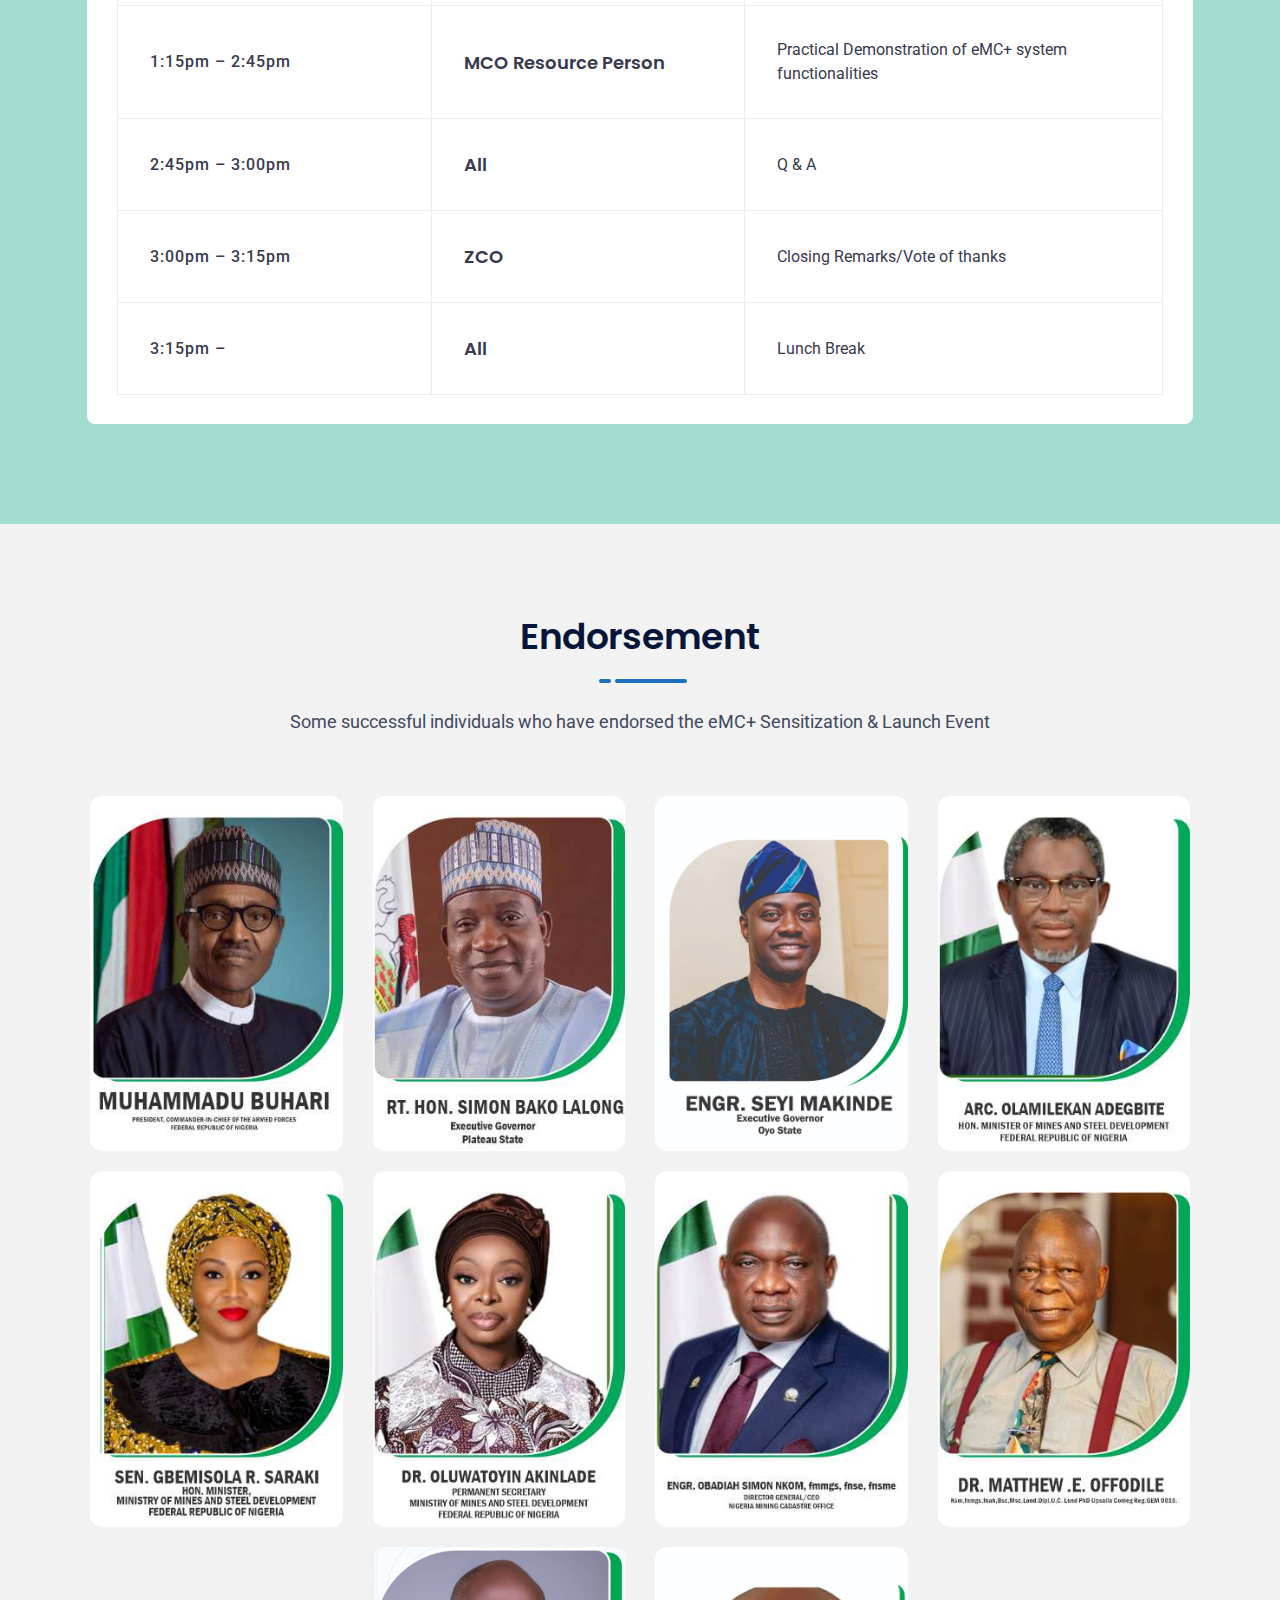
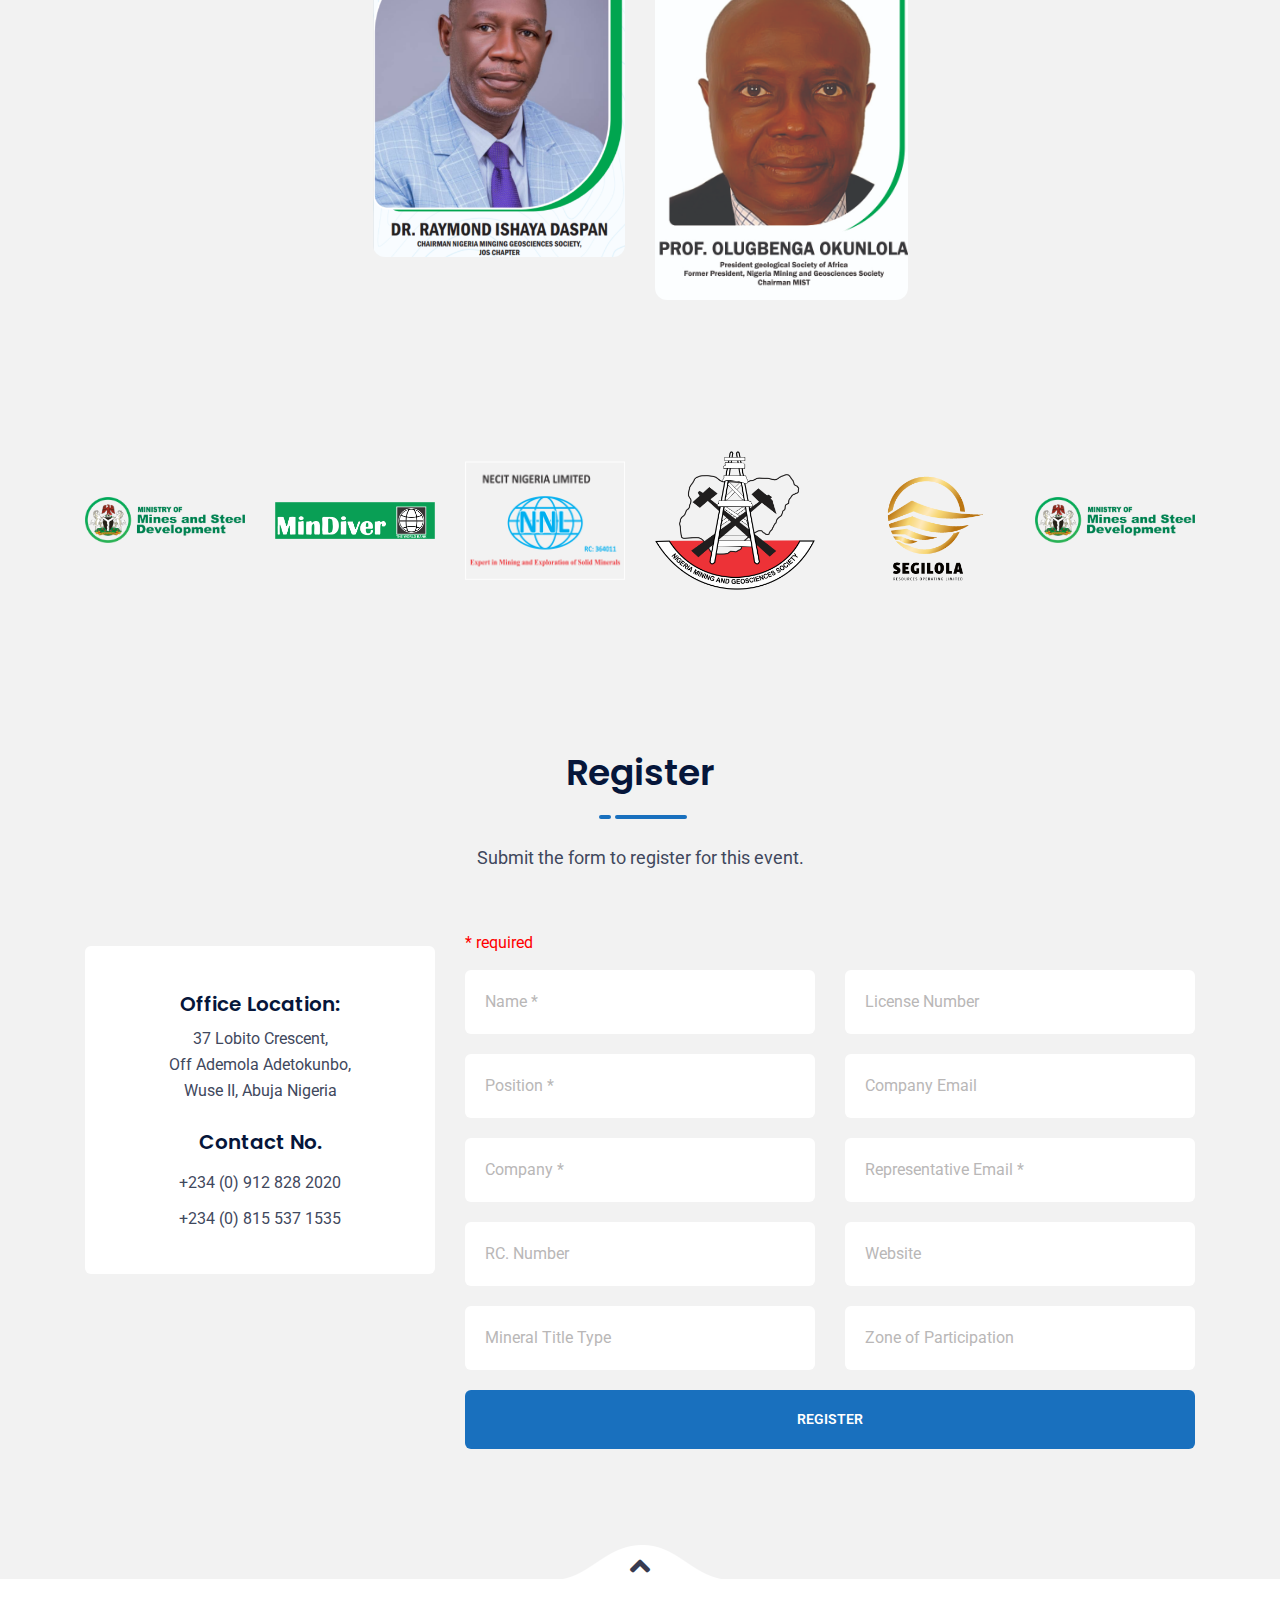
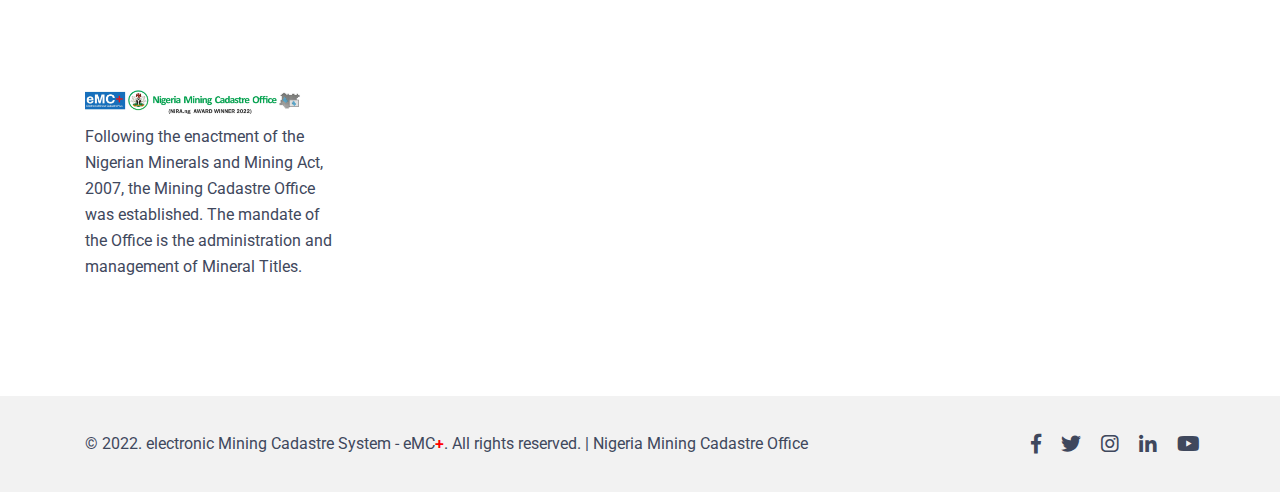
==== commit 053ad1cb: "update" ====
--- a/index.html
+++ b/index.html
@@ -56,7 +56,7 @@
 			            <ul class="m-menu">
 			                <li class="active"><a href="#hero">Home</a></li>
 							<li><a href="#about">about</a></li>
-							<li><a href="#speakers">speaker</a></li>
+							<li><a href="#speakers">Endorsement</a></li>
 							<li><a href="#sponsor">Supporters</a></li>
 							<li><a href="#schedule">Schedule</a></li>
 			            </ul>
@@ -95,7 +95,7 @@
 										<a href="#hero">Home</a>
 									</li>
 									<li><a href="#about">about</a></li>
-									<li><a href="#speakers">speaker</a></li>
+									<li><a href="#speakers">Endorsement</a></li>
 									<li><a href="#sponsor">Supporters</a></li>
 									<li><a href="#schedule">Schedule</a>
 									</li>
@@ -176,7 +176,7 @@
 		<div class="container">
 			<div class="section-header">
 				<h2 class=" wow fadeInUp" data-wow-duration="1s" data-wow-delay=".1s">Event Info</h2>
-				<p class=" wow fadeInDown" data-wow-duration="1s" data-wow-delay=".5s">Details of the Sensitisation Workshop and the Official Launch event</p>
+				<p class=" wow fadeInDown" data-wow-duration="1s" data-wow-delay=".5s">Details of the Sensitization Workshop and the Official Launch event</p>
 			</div>
 			<div class="section-wrapper row align-items-lg-center">
 				<div class="col-lg-6">
@@ -189,20 +189,21 @@
 									<img src="assets/event.png" alt="event" >
 								</div>
 								<div class="event-content">
-									<h6 id="location" >Event Location:</h6>
-									<p id="location">
-									 <b>Sensitisation Workshop </b> <br>
-									<ol id="location">
-										<li>Jos, Plateau State (North Central) </li>
-										<li>Ibadan, Oyo State (South West) </li>
-										<li>Calabar, Cross River State (South South) </li>
-										<li>Enugu, Enugu State (South East) </li>
-										<li>Kaduna, Kaduna State (North West) </li>
-										<li>Maiduguri, Borno State (North East) </li>
-									</ol>
+									<h6 id="location" >Event Locations & Date:</h6>
+									<!-- <p id="location"> -->
+									 <h6 id="location">Sensitization Workshop </h6> <br>
+									 <p id="left">
+										<b style="font-size: 20px;" id="bold">Jos, Plateau State (North Central)</b> <br>
+										5th October, 2022 <br>
+									  <b style="font-size: 20px;" id="bold">Ibadan, Oyo State (South West)</b> <br>
+										17th October, 2022 <br>
+										<b style="font-size: 20px;" id="bold">Calabar, Cross River State (South South)</b> <br>
+										19th October, 2022<br>
+										<b style="font-size: 20px;" id="bold">Enugu, Enugu State (South East) </b> <br>
+										<b style="font-size: 20px;" id="bold">Kaduna, Kaduna State (North West)</b> <br>
+										<b style="font-size: 20px;" id="bold">Maiduguri, Borno State (North East) </b> <br>
+									<!-- </p> -->
 									</p>
-									<h6 id="location">Official Launch:</h6>
-									<p id="location"> International Conference Center, Abuja</p>
 								</div>
 							</div>
 						</div>
@@ -212,34 +213,18 @@
 				</div>
 				<div class="col-lg-6">
 					<div class="event-ls">
-						<!-- <div class="event-item  wow fadeInLeft" data-wow-duration="1s" data-wow-delay=".1s">
-							<div class="d-flex align-items-center">
-								<div class="event-icon">
-									<img src="assets/event.png" alt="event">
-								</div>
-								<div class="event-content">
-									<h6>Event Location:</h6>
-									<p>37 Lobito Crescent, <br> Off Ademola Adetokunbo, <br> Wuse II, Abuja Nigeria</p>
-								</div>
-							</div>
-						</div> -->
 						<div class="event-item  wow fadeInLeft" data-wow-duration="1s" data-wow-delay=".3s">
 							<div class="d-flex align-items-center">
 								<div class="event-icon">
 									<img src="assets/date.png" alt="event">
 								</div>
 								<div class="event-content">
-									<h6>Event Date:</h6>
-									<p>
-										<b style="font-size: 20px;" id="bold">Sensitisation Workshop</b> <br>
-										5th - 30th October, 2022 <br>
-									  <b style="font-size: 20px;" id="bold">	Official Launch</b> <br>
-									1st of November, 2022
-									</p>
+									<h6 id="location">Official Launch:</h6>
+									<p id="location"> International Conference Center, Abuja</p>
 								</div>
 							</div>
 						</div>
-						<div class="event-item  wow fadeInLeft" data-wow-duration="1s" data-wow-delay=".6s">
+						<!-- <div class="event-item  wow fadeInLeft" data-wow-duration="1s" data-wow-delay=".6s">
 							<div class="d-flex align-items-center">
 								<div class="event-icon">
 									<img src="assets/clock.png" alt="event">
@@ -247,14 +232,14 @@
 								<div class="event-content">
 									<h6>Event Time:</h6>
 									<p>
-										<b style="font-size: 20px;" id="bold">Sensitisation Workshop</b> <br>
-										8:30AM - 4:00PM <br>
+										<b style="font-size: 20px;" id="bold">Sensitization Workshop</b> <br>
+										9:00AM - 4:00PM <br>
 									  <b style="font-size: 20px;" id="bold">	Official Launch</b> <br>
-									9AM - 4:00PM
+									9:00AM - 4:00PM
 									</p>
 								</div>
 							</div>
-						</div>
+						</div> -->
 					</div>
 				</div>
 			</div>
@@ -299,12 +284,12 @@
 				<div class="tab row no-gutters padding-tb pt-0">
 					<div class="col-lg-4 col-12 wow fadeInLeft" data-wow-duration="1s" data-wow-delay=".1s" data-bgcolor="#A2DED0" data-bg="https://picsum.photos/4835/3223?image=1076">
 						<div class="mlr-2">
-				  			<button class="tablinks tablinks1 active" onclick="openTab(event, '1st-Day')">Sensitisation Event (Day 1) </button>
+				  			<button class="tablinks tablinks1 active" onclick="openTab(event, '1st-Day')">Sensitization Event (Day 1) </button>
 				  		</div>
 				  	</div>
 					<div class="col-lg-4 col-12 wow fadeInLeft" data-wow-duration="1s" data-wow-delay=".3s" data-bgcolor="#DCC6E0" data-bg="https://picsum.photos/5760/3840?image=1067">
 						<div class="mlr-2">
-					  		<button class="tablinks tablinks2" onclick="openTab(event, '2nd-Day')">Sensitisation Event (Day 2) </button>
+					  		<button class="tablinks tablinks2" onclick="openTab(event, '2nd-Day')">Sensitization Event (Day 2) </button>
 					  	</div>
 					 </div>
 					
@@ -510,8 +495,8 @@
 	<section id="speakers" class="speaker-section style-1 padding-tb bg-ash">
         <div class="container container-1310">
             <div class="section-header sticky-widget">
-                <h2 class="wow fadeInDown" data-wow-duration="1s" data-wow-delay=".1s">Individual Endorsement</h2>
-                <p class="wow fadeInUp" data-wow-duration="1s" data-wow-delay=".3s">Some successful individuals who have endorsed the eMC+ Sensitisation & Launch Event</p>
+                <h2 class="wow fadeInDown" data-wow-duration="1s" data-wow-delay=".1s">Endorsement</h2>
+                <p class="wow fadeInUp" data-wow-duration="1s" data-wow-delay=".3s">Some successful individuals who have endorsed the eMC+ Sensitization & Launch Event</p>
             </div>
             <div class="section-wrapper d-flex flex-wrap justify-content-lg-center">
                 <div class="speaker-item wow fadeInUp" data-wow-duration="1s" data-wow-delay=".4s">
@@ -530,6 +515,14 @@
                     </div>
                 </div>
 
+				<div class="speaker-item wow fadeInUp" data-wow-duration="1s" data-wow-delay=".5s">
+                    <div class="speaker-item-inner">
+                        <div class="item-thumb">
+                            <img src="assets/images/Governor.jpg" alt="speaker image">
+                        </div>
+                    </div>
+                </div>
+
 				 <div class="speaker-item wow fadeInUp" data-wow-duration="1s" data-wow-delay=".3s">
                     <div class="speaker-item-inner">
                         <div class="item-thumb">
@@ -574,6 +567,14 @@
                     <div class="speaker-item-inner">
                         <div class="item-thumb">
                             <img src="assets/images/speaker7.png" alt="speaker image">
+                        </div>
+                    </div>
+                </div>
+
+				<div class="speaker-item wow fadeInUp" data-wow-duration="1s" data-wow-delay=".8s">
+                    <div class="speaker-item-inner">
+                        <div class="item-thumb">
+                            <img src="assets/images/Prof.jpg" alt="speaker image">
                         </div>
                     </div>
                 </div>
@@ -613,11 +614,11 @@
                         		<img src="assets/images/sponsor/NNGS logo.png" alt="sponsor">
                         	</div>
                         </div>
-                        <!-- <div class="swiper-slide">
+                        <div class="swiper-slide">
                         	<div class="sponsor-thumb">
-                        		<img src="assets/images/sponsor/logo jpeg.jpg" alt="sponsor">
+                        		<img src="assets/images/sponsor/Segilola Logo.png" alt="sponsor">
                         	</div>
-                        </div> -->
+                        </div>
                     </div>
         		</div>
         	</div>
@@ -644,12 +645,13 @@
             	</div>
             	<div class="col-lg-8">
 			        <form action="https://formsubmit.co/emcsupport@miningcadastre.gov.ng" method="POST">
+						<span style='color: red'>* required </span>
 	                    <div class="contact d-flex flex-wrap">
 	                        <div class="contact-item">
 	                            <div class="contact-item-inner">
-                                    <input type="text" placeholder="Name"  id="name" name="name" required class="wow  fadeInLeft" data-wow-duration="1s" data-wow-delay=".1s">
-                                    <input type="text" placeholder="Position"  id="position" name="position" required class="wow  fadeInLeft" data-wow-duration="1s" data-wow-delay=".2s">
-                                    <input type="text" placeholder="Company" id="company" name="company" required class="wow  fadeInLeft" data-wow-duration="1s" data-wow-delay=".3s">
+                                    <input type="text" placeholder="Name *"  id="name" name="name" required class="wow  fadeInLeft" data-wow-duration="1s" data-wow-delay=".1s">
+                                    <input type="text" placeholder="Position *"  id="position" name="position" required class="wow  fadeInLeft" data-wow-duration="1s" data-wow-delay=".2s">
+                                    <input type="text" placeholder="Company *" id="company" name="company" required class="wow  fadeInLeft" data-wow-duration="1s" data-wow-delay=".3s">
 									<input type="text" placeholder="RC. Number" id="rcnumber" name="rc-number" required class="wow  fadeInLeft" data-wow-duration="1s" data-wow-delay=".3s">
 									<input type="text" placeholder="Mineral Title Type" id="mineral" name="mineral title type" required class="wow  fadeInLeft" data-wow-duration="1s" data-wow-delay=".3s">
 	                            </div> 
@@ -658,7 +660,7 @@
 	                            <div class="contact-item-inner">
 	                                <input type="text" placeholder="License Number" id="license" name="license number" required class="wow  fadeInLeft" data-wow-duration="1s" data-wow-delay=".3s">
 									<input type="email" placeholder="Company Email" id="email" name="company email" required class="wow  fadeInLeft" data-wow-duration="1s" data-wow-delay=".3s">
-									<input type="email" placeholder="Representative Email" id="rep-email" name="rep email" required class="wow  fadeInLeft" data-wow-duration="1s" data-wow-delay=".3s">
+									<input type="email" placeholder="Representative Email *" id="rep-email" name="rep email" required class="wow  fadeInLeft" data-wow-duration="1s" data-wow-delay=".3s">
 									<input type="text" placeholder="Website" id="website" name="website" required class="wow  fadeInLeft" data-wow-duration="1s" data-wow-delay=".3s">
 									<input type="text" placeholder="Zone of Participation" id="zone" name="zone of participation" required class="wow  fadeInLeft" data-wow-duration="1s" data-wow-delay=".3s">
 	                            </div>
@@ -694,7 +696,7 @@
 	    					<p>Following the enactment of the Nigerian Minerals and Mining Act, 2007, the Mining Cadastre Office was established. The mandate of the Office is the administration and management of Mineral Titles. </p>
 	    				</div>
 	    			</div>
-	    			<div class="col-12 col-md-6 col-lg-3 wow fadeInUp" data-wow-duration="1s" data-wow-delay=".2s">
+	    			<!-- <div class="col-12 col-md-6 col-lg-3 wow fadeInUp" data-wow-duration="1s" data-wow-delay=".2s">
 	    				<div class="footer-content">
 	    					<div class="footer-title">
 	    						<h5>Useful Links</h5>
@@ -712,8 +714,8 @@
 	    						</ul>
 	    					</div>
 	    				</div>
-	    			</div>
-	    			<div class="col-12 col-md-6 col-lg-3 wow fadeInUp" data-wow-duration="1s" data-wow-delay=".4s">
+	    			</div> -->
+	    			<!-- <div class="col-12 col-md-6 col-lg-3 wow fadeInUp" data-wow-duration="1s" data-wow-delay=".4s">
 	    				<div class="footer-content">
 	    					<div class="footer-title">
 	    						<h5>Subscribe to Our Newsletter</h5>
@@ -741,7 +743,7 @@
 								</div>
 	    					</div>
 	    				</div>
-	    			</div>
+	    			</div> -->
 	    		</div>
 	    	</div>
 	    </div>
--- a/assets/css/style.css
+++ b/assets/css/style.css
@@ -807,6 +807,9 @@
 #location {
   text-align: left;
 }
+#left {
+  text-align: left;
+}
 #loc-img {
   display: flex;
   align-self: flex-start;
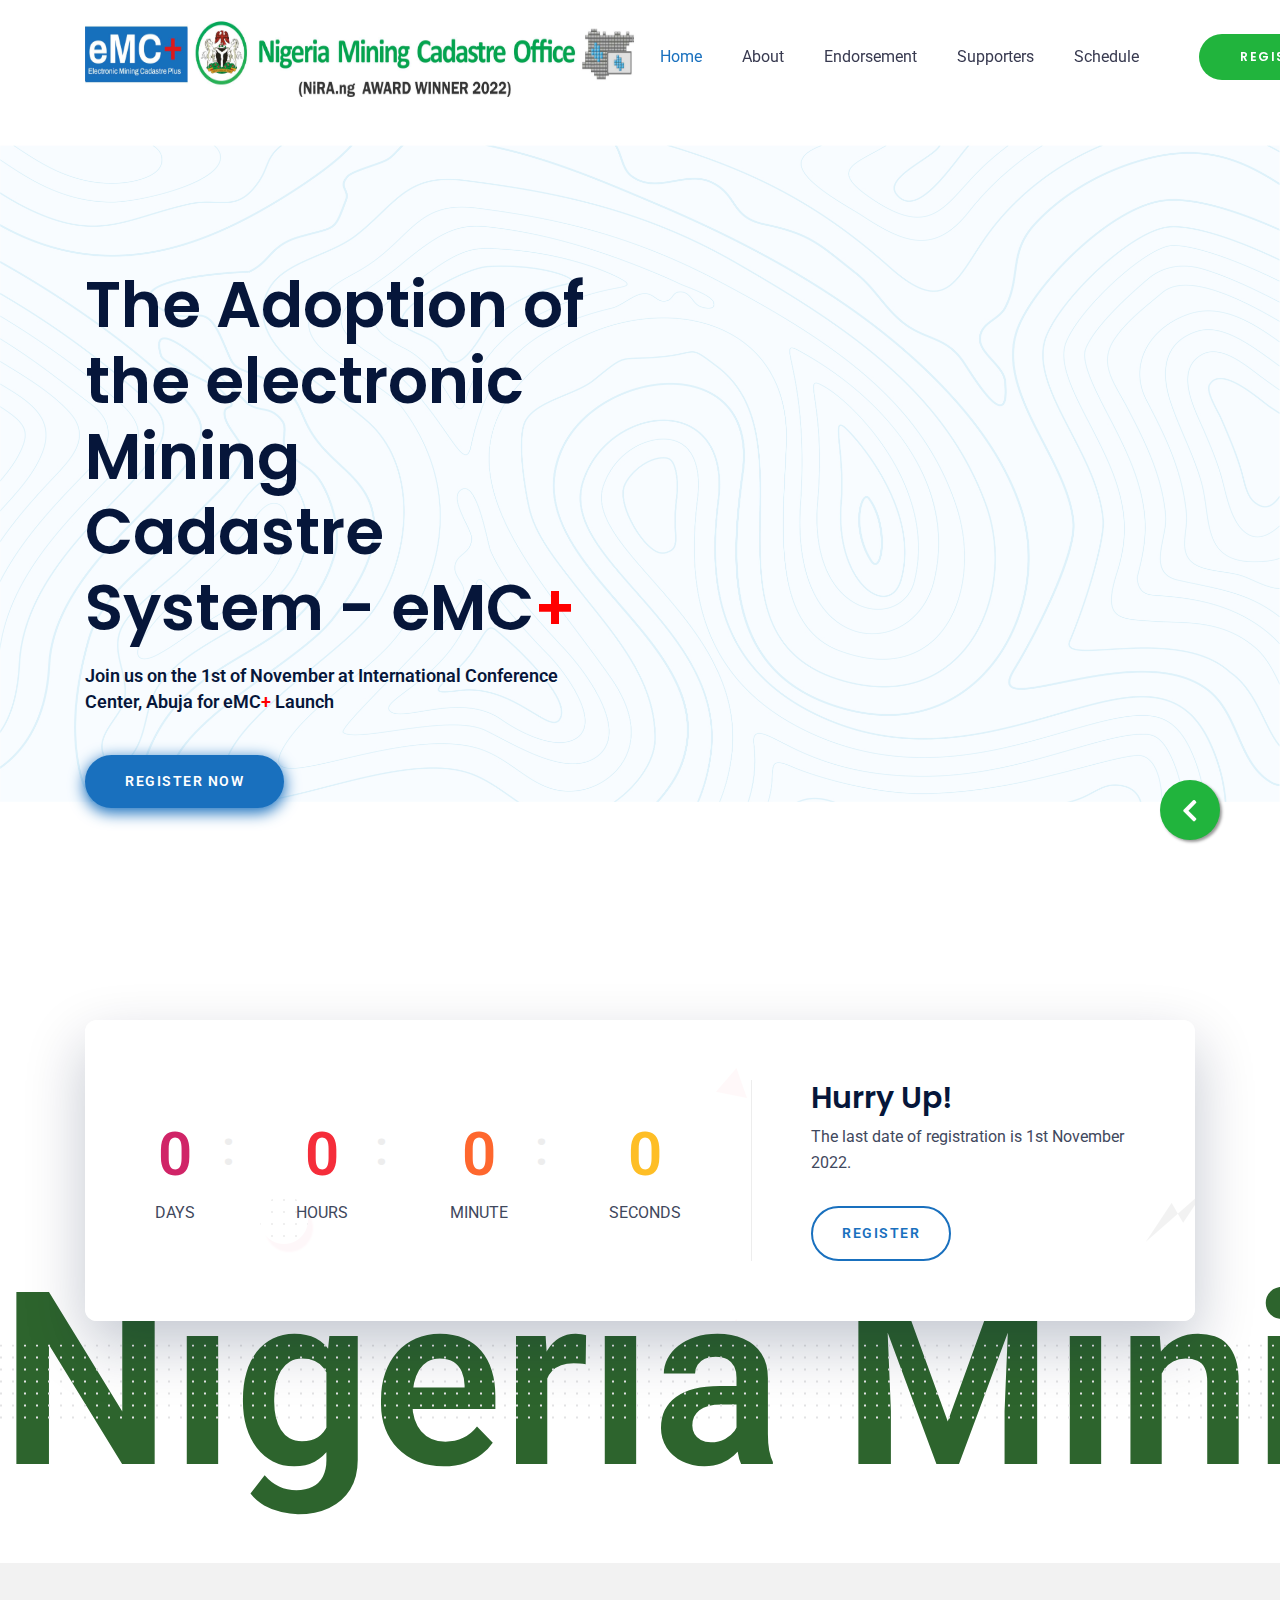
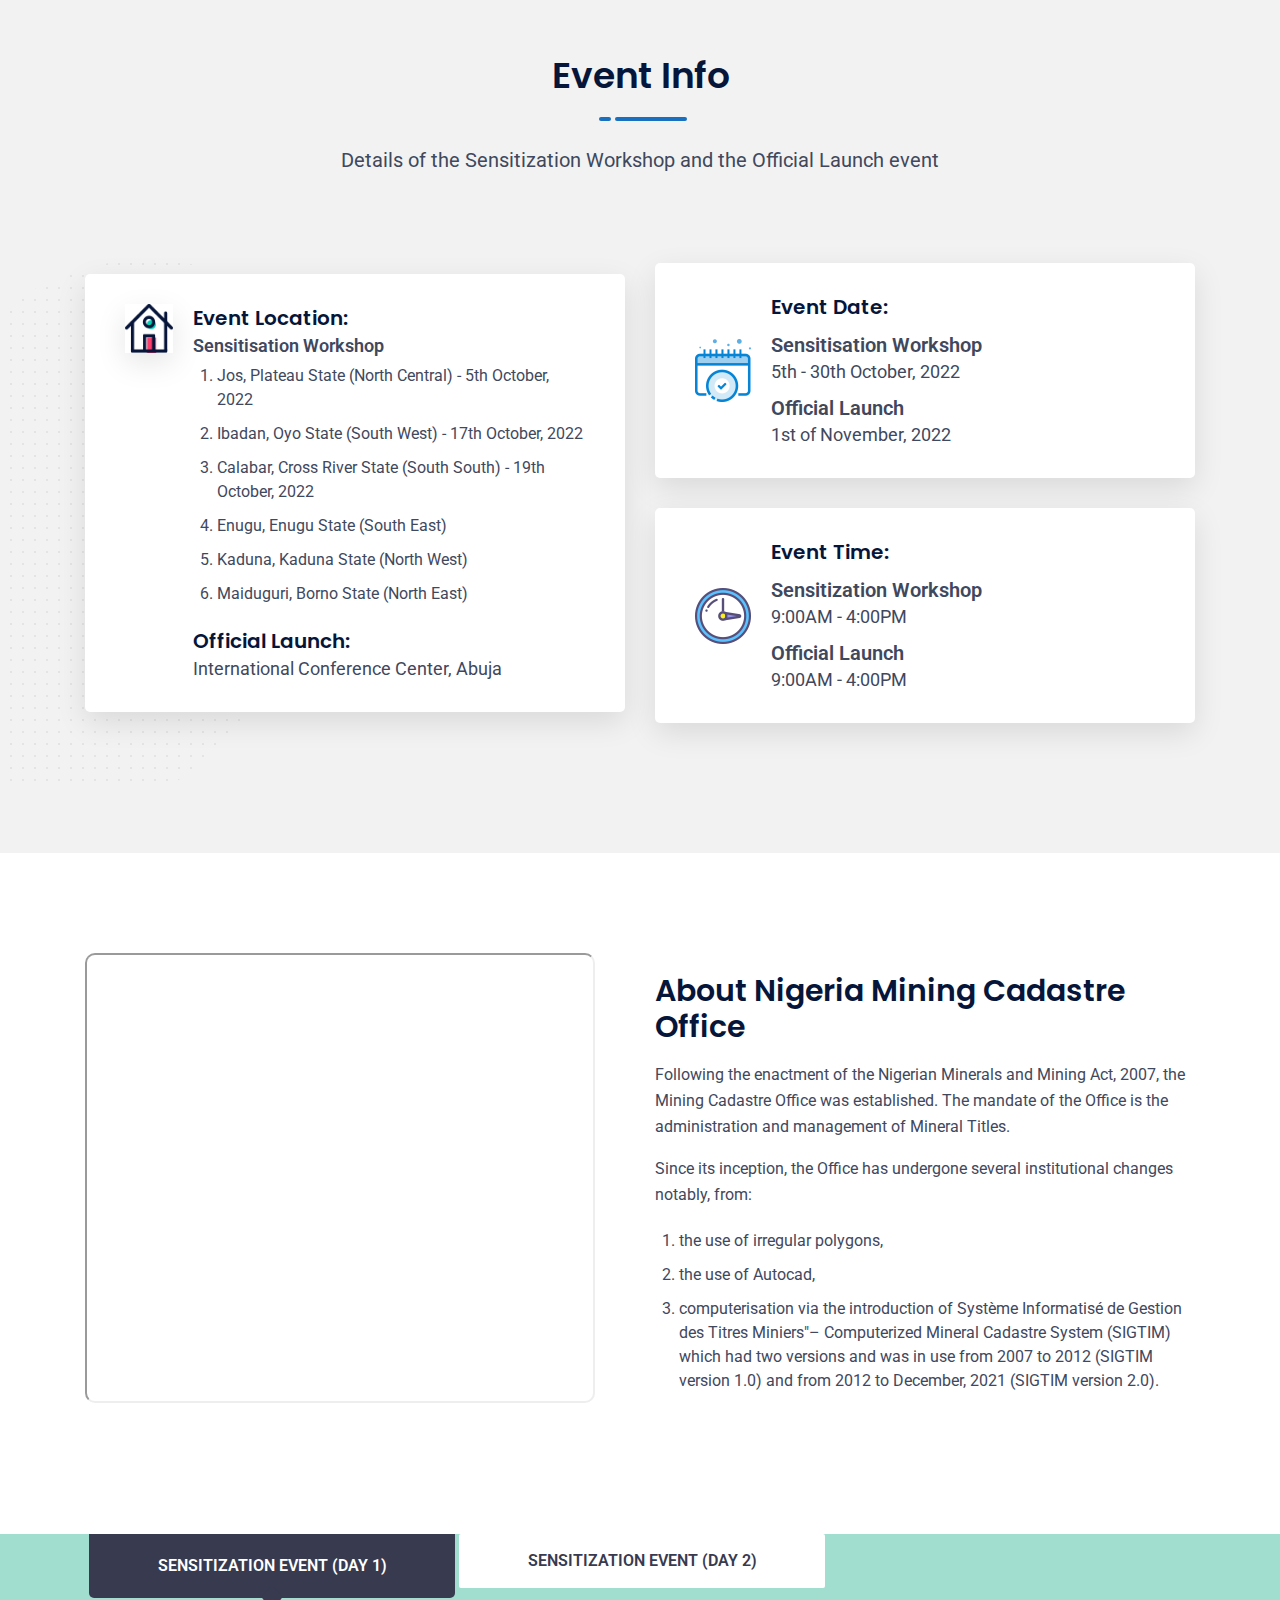
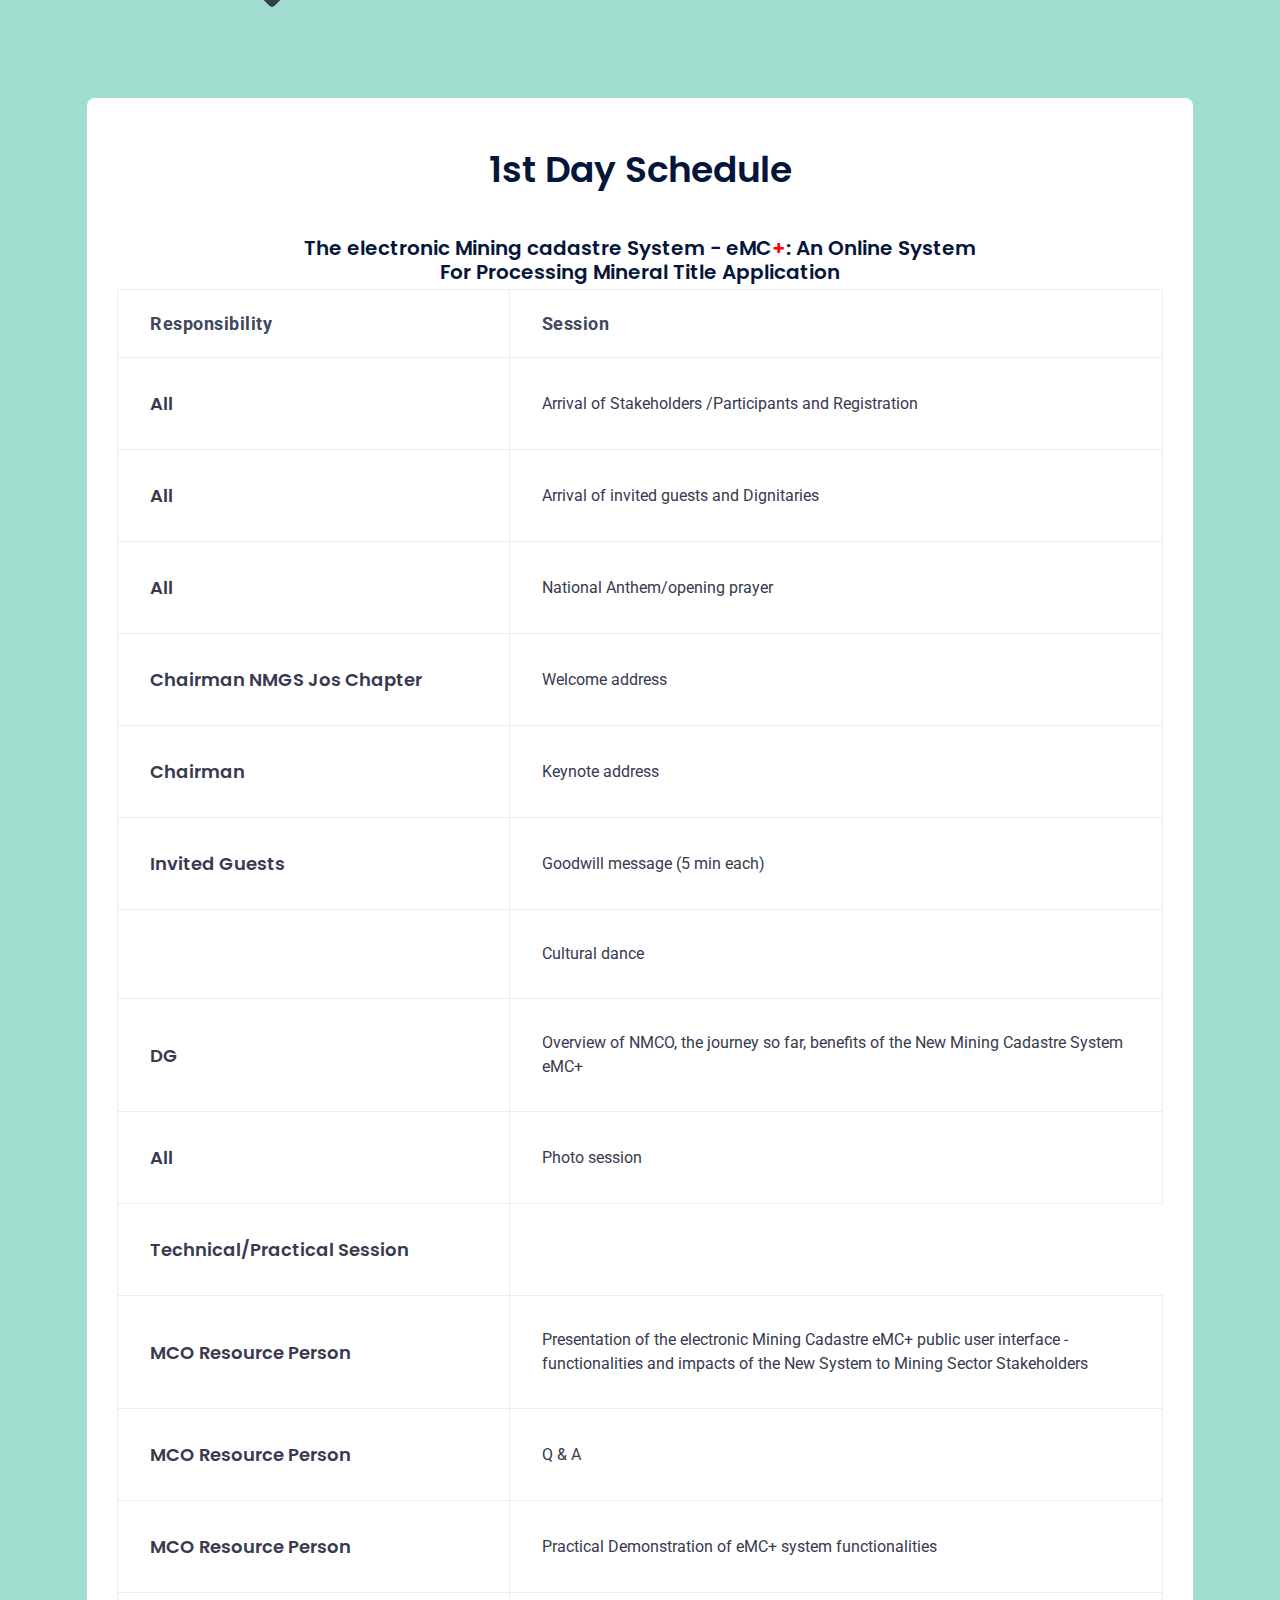
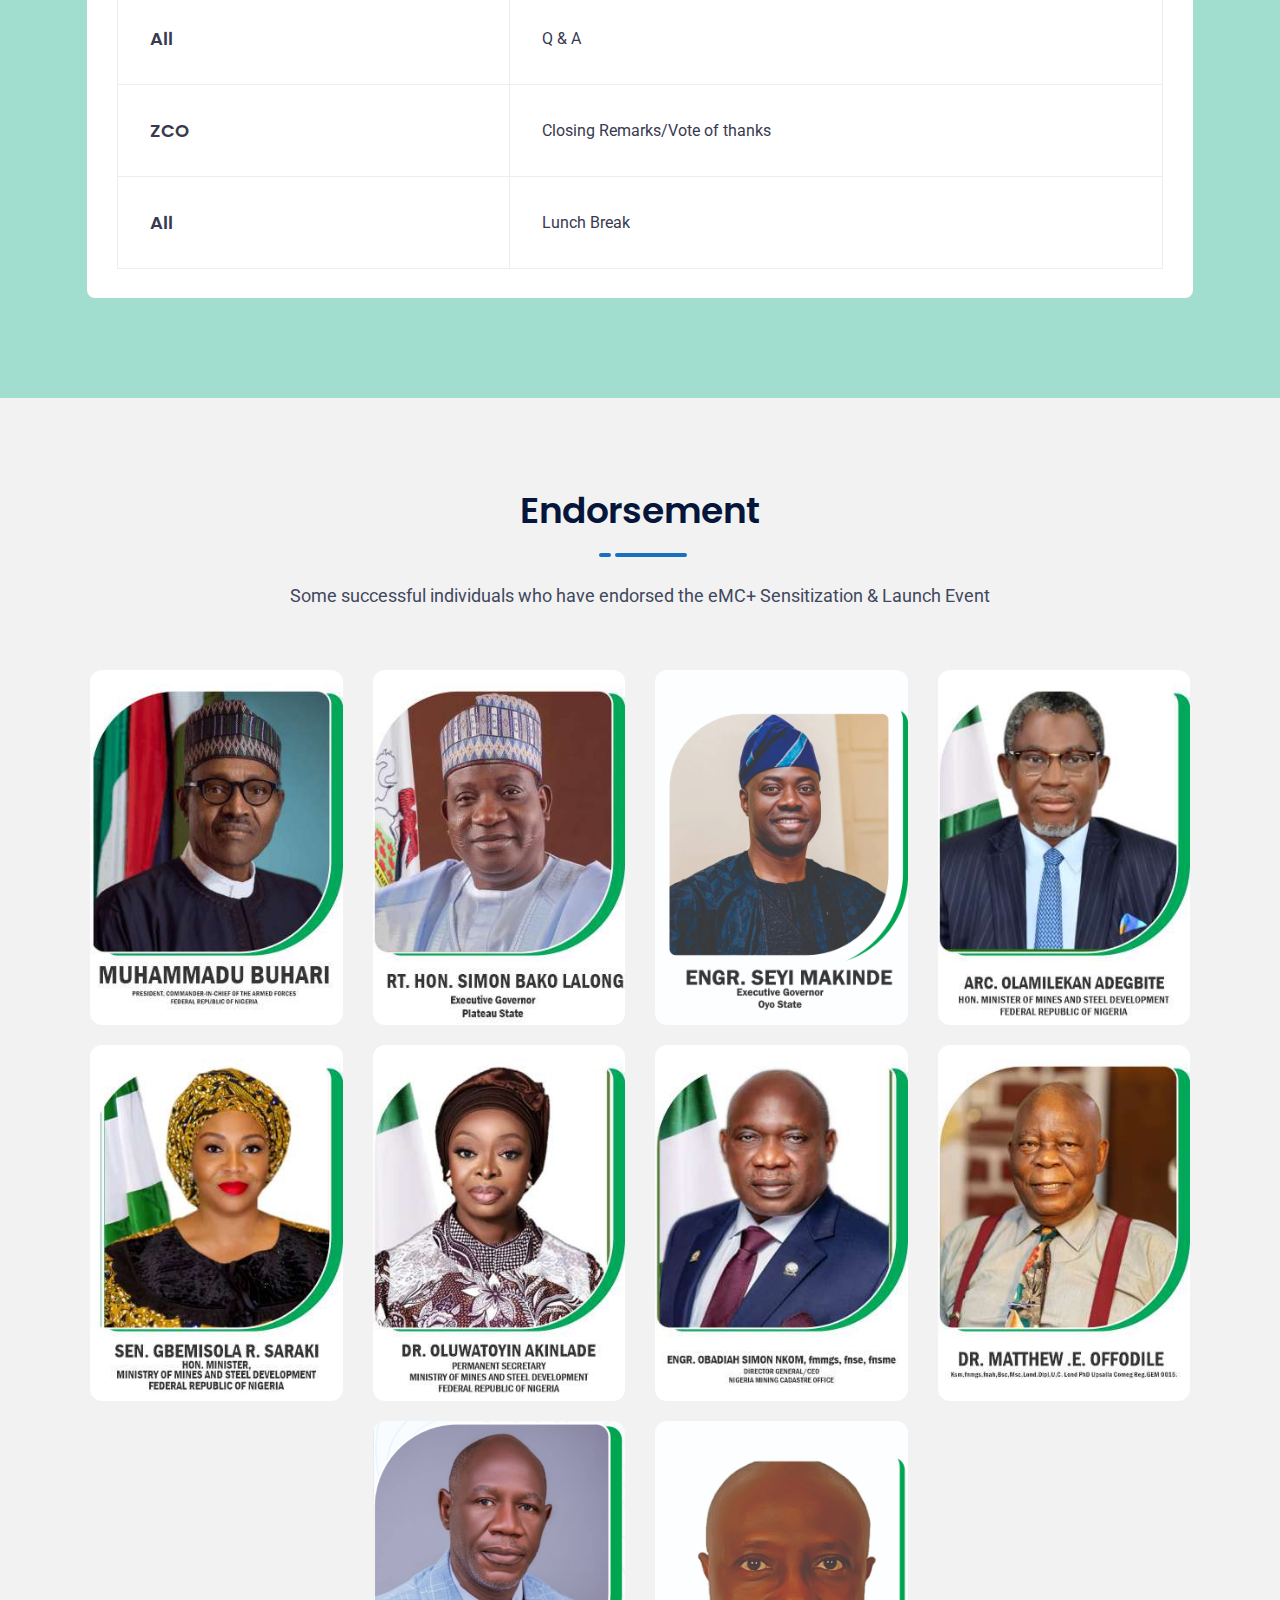
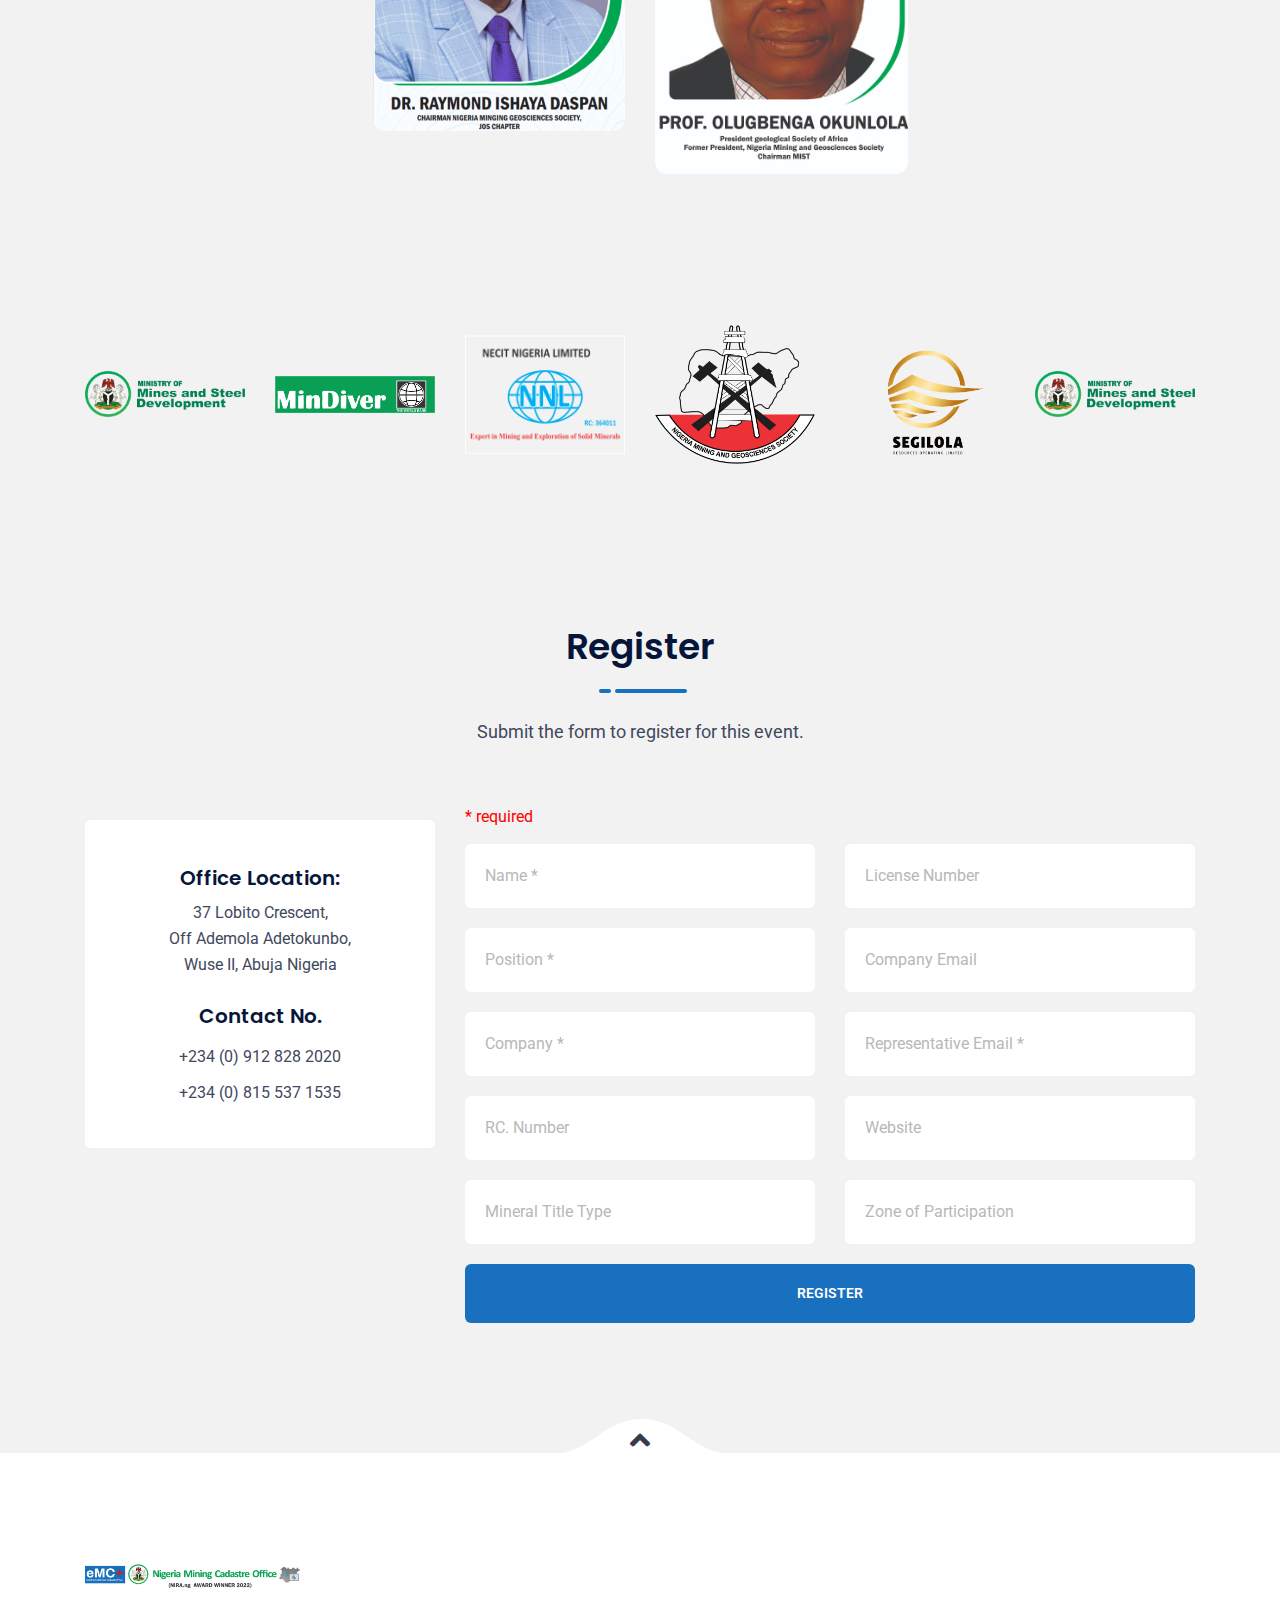
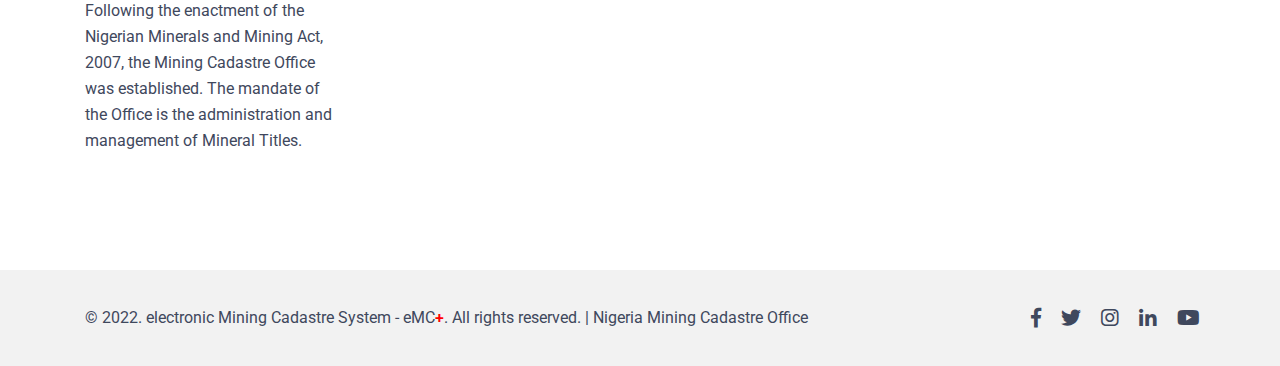
==== commit 5e1adf05: "update" ====
--- a/index.html
+++ b/index.html
@@ -189,21 +189,19 @@
 									<img src="assets/event.png" alt="event" >
 								</div>
 								<div class="event-content">
-									<h6 id="location" >Event Locations & Date:</h6>
-									<!-- <p id="location"> -->
-									 <h6 id="location">Sensitization Workshop </h6> <br>
-									 <p id="left">
-										<b style="font-size: 20px;" id="bold">Jos, Plateau State (North Central)</b> <br>
-										5th October, 2022 <br>
-									  <b style="font-size: 20px;" id="bold">Ibadan, Oyo State (South West)</b> <br>
-										17th October, 2022 <br>
-										<b style="font-size: 20px;" id="bold">Calabar, Cross River State (South South)</b> <br>
-										19th October, 2022<br>
-										<b style="font-size: 20px;" id="bold">Enugu, Enugu State (South East) </b> <br>
-										<b style="font-size: 20px;" id="bold">Kaduna, Kaduna State (North West)</b> <br>
-										<b style="font-size: 20px;" id="bold">Maiduguri, Borno State (North East) </b> <br>
-									<!-- </p> -->
-									</p>
+									<h6 id="location" >Event Location:</h6>
+									<p id="location">
+									 <b>Sensitisation Workshop </b> <br>
+									<ol id="location">
+										<li>Jos, Plateau State (North Central) - 5th October, 2022 </li>
+										<li>Ibadan, Oyo State (South West) - 17th October, 2022 </li>
+										<li>Calabar, Cross River State (South South) - 19th October, 2022 </li>
+										<li>Enugu, Enugu State (South East) </li>
+										<li>Kaduna, Kaduna State (North West) </li>
+										<li>Maiduguri, Borno State (North East) </li>
+									</ol>
+									<h6 id="location">Official Launch:</h6>
+									<p id="location"> International Conference Center, Abuja</p>
 								</div>
 							</div>
 						</div>
@@ -219,12 +217,17 @@
 									<img src="assets/date.png" alt="event">
 								</div>
 								<div class="event-content">
-									<h6 id="location">Official Launch:</h6>
-									<p id="location"> International Conference Center, Abuja</p>
+									<h6>Event Date:</h6>
+									<p>
+										<b style="font-size: 20px;" id="bold">Sensitisation Workshop</b> <br>
+										5th - 30th October, 2022 <br>
+									  <b style="font-size: 20px;" id="bold">	Official Launch</b> <br>
+									1st of November, 2022
+									</p>
 								</div>
 							</div>
 						</div>
-						<!-- <div class="event-item  wow fadeInLeft" data-wow-duration="1s" data-wow-delay=".6s">
+						<div class="event-item  wow fadeInLeft" data-wow-duration="1s" data-wow-delay=".6s">
 							<div class="d-flex align-items-center">
 								<div class="event-icon">
 									<img src="assets/clock.png" alt="event">
@@ -239,7 +242,7 @@
 									</p>
 								</div>
 							</div>
-						</div> -->
+						</div>
 					</div>
 				</div>
 			</div>
@@ -302,54 +305,54 @@
                       		<table>
                          		<thead>
                             		<tr>
-                                       <th class="time">Schedule</th>
+                                       <!-- <th class="time">Schedule</th> -->
                                        <th class="spekers">Responsibility</th>
                                        <th class="session">Session</th>
                             		</tr>
                          		</thead>
                          		<tbody>
                                     <tr>
-                                       	<td class="time" data-title="Time">8:00am - 8:45am</td>
+                                       	<!-- <td class="time" data-title="Time">8:00am - 8:45am</td> -->
                                        	<td class="session" data-title="Session">All</td>
                                        	<td class="about" data-title="About Speaker">Arrival of Stakeholders /Participants and Registration</td>
                                     </tr>
                                     <tr>
-                                       	<td class="time" data-title="Time">8:45am - 9:00 am</td>
+                                       	<!-- <td class="time" data-title="Time">8:45am - 9:00 am</td> -->
                                        	<td class="session" data-title="Session">All</td>
                                        	<td class="about" data-title="About Speaker">Arrival of invited guests and Dignitaries</td>
                                     </tr>
                                     <tr>
-                                       	<td class="time" data-title="Time">9:00am - 9:05am</td>
+                                       	<!-- <td class="time" data-title="Time">9:00am - 9:05am</td> -->
                                        	<td class="session" data-title="Session">All</td>
                                        	<td class="about" data-title="About Speaker">National Anthem/opening prayer</td>
                                     </tr>
                                     <tr>
-                                       	<td class="time" data-title="Time">9:05am - 9:20 am</td>
+                                       	<!-- <td class="time" data-title="Time">9:05am - 9:20 am</td> -->
                                        	<td class="session" data-title="Session">Chairman NMGS Jos Chapter</td>
                                        	<td class="about" data-title="About Speaker">Welcome address</td>
                                     </tr>
                                     <tr>
-                                       	<td class="time" data-title="Time">9:20am - 9:30 am</td>
+                                       	<!-- <td class="time" data-title="Time">9:20am - 9:30 am</td> -->
                                        	<td class="session" data-title="Session">Chairman</td>
                                        	<td class="about" data-title="About Speaker">Keynote address </td>
                                     </tr>
 									<tr>
-                                       	<td class="time" data-title="Time">9:30am - 9:45 am</td>
+                                       	<!-- <td class="time" data-title="Time">9:30am - 9:45 am</td> -->
                                        	<td class="session" data-title="Session">Invited guests</td>
                                        	<td class="about" data-title="About Speaker">Goodwill message (5 min each) </td>
                                     </tr>
 									<tr>
-                                       	<td class="time" data-title="Time">9:45am - 10:00 am</td>
+                                       	<!-- <td class="time" data-title="Time">9:45am - 10:00 am</td> -->
                                        	<td class="session" data-title="Session"></td>
                                        	<td class="about" data-title="About Speaker">Cultural dance </td>
                                     </tr>
 									<tr>
-                                       	<td class="time" data-title="Time">10:00am - 10:45 am</td>
+                                       	<!-- <td class="time" data-title="Time">10:00am - 10:45 am</td> -->
                                        	<td class="session" data-title="Session">DG</td>
                                        	<td class="about" data-title="About Speaker">Overview of NMCO, the journey so far, benefits of the New Mining Cadastre System eMC+ </td>
                                     </tr>
 									<tr>
-                                       	<td class="time" data-title="Time">10:45am - 11:00 am</td>
+                                       	<!-- <td class="time" data-title="Time">10:45am - 11:00 am</td> -->
                                        	<td class="session" data-title="Session">All</td>
                                        	<td class="about" data-title="About Speaker">Photo session </td>
                                     </tr>
@@ -357,32 +360,32 @@
                                        	<td class="session" data-title="Session">Technical/Practical Session</td>
 									</tr>
 									<tr>
-                                       	<td class="time" data-title="Time">11:00am - 12:30pm</td>
+                                       	<!-- <td class="time" data-title="Time">11:00am - 12:30pm</td> -->
                                        	<td class="session" data-title="Session">MCO Resource Person</td>
                                        	<td class="about" data-title="About Speaker">Presentation of the electronic Mining Cadastre eMC+ public user interface - functionalities and impacts of the New System to Mining Sector Stakeholders</td>
                                     </tr>
                                     <tr>
-                                       	<td class="time" data-title="Time">12:30pm - 1.00pm</td>
+                                       	<!-- <td class="time" data-title="Time">12:30pm - 1.00pm</td> -->
                                        	<td class="session" data-title="Session">MCO Resource Person</td>
                                        	<td class="about" data-title="About Speaker">Q & A </td>
                                     </tr>
 									<tr>
-                                       	<td class="time" data-title="Time">1:15pm – 2:45pm</td>
+                                       	<!-- <td class="time" data-title="Time">1:15pm – 2:45pm</td> -->
                                        	<td class="session" data-title="Session">MCO Resource Person</td>
                                        	<td class="about" data-title="About Speaker">Practical Demonstration of eMC+   system functionalities </td>
                                     </tr>
 									<tr>
-                                       	<td class="time" data-title="Time">2:45pm – 3:00pm</td>
+                                       	<!-- <td class="time" data-title="Time">2:45pm – 3:00pm</td> -->
                                        	<td class="session" data-title="Session">All</td>
                                        	<td class="about" data-title="About Speaker">Q & A </td>
                                     </tr>
 									<tr>
-                                       	<td class="time" data-title="Time">3:00pm – 3:15pm</td>
+                                       	<!-- <td class="time" data-title="Time">3:00pm – 3:15pm</td> -->
                                        	<td class="session" data-title="Session">ZCO</td>
                                        	<td class="about" data-title="About Speaker">Closing Remarks/Vote of thanks </td>
                                     </tr>
 									<tr>
-                                       	<td class="time" data-title="Time">3:15pm – </td>
+                                       	<!-- <td class="time" data-title="Time">3:15pm – </td> -->
                                        	<td class="session" data-title="Session">All</td>
                                        	<td class="about" data-title="About Speaker">Lunch Break  </td>
                                     </tr>
@@ -400,84 +403,84 @@
                       		<table>
                          		<thead>
                             		<tr>
-                                       <th class="time">Schedule</th>
+                                       <!-- <th class="time">Schedule</th> -->
                                        <th class="spekers">Responsibility</th>
                                        <th class="session">Session</th>
                             		</tr>
                          		</thead>
                          		<tbody>
                                     <tr>
-                                       	<td class="time" data-title="Time">8:00am - 8:30am</td>
+                                       	<!-- <td class="time" data-title="Time">8:00am - 8:30am</td> -->
                                        	<td class="session" data-title="Session">All</td>
                                        	<td class="about" data-title="About Speaker">Arrival of Stakeholders</td>
                                     </tr>
                                     <tr>
-                                       	<td class="time" data-title="Time">8:30am - 8:35 am</td>
+                                       	<!-- <td class="time" data-title="Time">8:30am - 8:35 am</td> -->
                                        	<td class="session" data-title="Session">All</td>
                                        	<td class="about" data-title="About Speaker">National Anthem/opening prayer</td>
                                     </tr>
                                     <tr>
-                                       	<td class="time" data-title="Time">8:35am - 8:40 am</td>
+                                       	<!-- <td class="time" data-title="Time">8:35am - 8:40 am</td> -->
                                        	<td class="session" data-title="Session">Chairman NMGS Jos Chapter</td>
                                        	<td class="about" data-title="About Speaker">Welcome address</td>
                                     </tr>
 									<tr>
-                                       	<td class="time" data-title="Time">8:40am - 9:25am</td>
+                                       	<!-- <td class="time" data-title="Time">8:40am - 9:25am</td> -->
                                        	<td class="session" data-title="Session">MCO Legal Officer</td>
                                        	<td class="about" data-title="About Speaker">The Legal Framework: Nigerian Minerals and Mining Act, 2007</td>
                                     </tr>
                                     <tr>
-                                       	<td class="time" data-title="Time">9:25am - 10:00 am</td>
+                                       	<!-- <td class="time" data-title="Time">9:25am - 10:00 am</td> -->
                                        	<td class="session" data-title="Session">All</td>
                                        	<td class="about" data-title="About Speaker">Q&A/Discussions </td>
                                     </tr>
 									<tr>
-                                       	<td class="time" data-title="Time">10:00am - 10:30 am</td>
+                                       	<!-- <td class="time" data-title="Time">10:00am - 10:30 am</td> -->
                                        	<td class="session" data-title="Session">All</td>
                                        	<td class="about" data-title="About Speaker">Q&A/Discussions</td>
                                     </tr>
 									<tr>
-                                       	<td class="time" data-title="Time">9:45am - 10:00 am</td>
+                                       	<!-- <td class="time" data-title="Time">9:45am - 10:00 am</td> -->
                                        	<td class="session" data-title="Session"></td>
                                        	<td class="about" data-title="About Speaker">Cultural dance </td>
                                     </tr>
 									<tr>
-                                       	<td class="time" data-title="Time">10:30am - 11:15 am</td>
+                                       	<!-- <td class="time" data-title="Time">10:30am - 11:15 am</td> -->
                                        	<td class="session" data-title="Session">Engr. Rilwan Mohammad Zonal Mines Officer</td>
                                        	<td class="about" data-title="About Speaker">The Role of Mines Inspectorate vis-à-vis Post granting of Mineral Titles </td>
                                     </tr>
 									<tr>
-                                       	<td class="time" data-title="Time">11:15am - 11:50 am</td>
+                                       	<!-- <td class="time" data-title="Time">11:15am - 11:50 am</td> -->
                                        	<td class="session" data-title="Session">All</td>
                                        	<td class="about" data-title="About Speaker">Q&A/Discussions </td>
                                     </tr>
 									<tr>
-                                       	<td class="time" data-title="Time">11:50am - 12:35pm</td>
+                                       	<!-- <td class="time" data-title="Time">11:50am - 12:35pm</td> -->
                                        	<td class="session" data-title="Session">Asso. Prof. Hyeladi U. Dibal H.O.D Department of Geology, University of Jos</td>
                                        	<td class="about" data-title="About Speaker">Mining and the Environment: Sustainable and Responsible Mining as a Panacea</td>
                                     </tr>
                                     <tr>
-                                       	<td class="time" data-title="Time">12:35pm - 1:15pm</td>
+                                       	<!-- <td class="time" data-title="Time">12:35pm - 1:15pm</td> -->
                                        	<td class="session" data-title="Session">All</td>
                                        	<td class="about" data-title="About Speaker">Q&A/Discussions </td>
                                     </tr>
 									<tr>
-                                       	<td class="time" data-title="Time">1:15pm – 2:00pm</td>
+                                       	<!-- <td class="time" data-title="Time">1:15pm – 2:00pm</td> -->
                                        	<td class="session" data-title="Session">Dr. Isah C. Lekmang Department of Geology, University of Jos</td>
                                        	<td class="about" data-title="About Speaker">Communique </td>
                                     </tr>
 									<tr>
-                                       	<td class="time" data-title="Time">2:00pm – 2:10pm</td>
+                                       	<!-- <td class="time" data-title="Time">2:00pm – 2:10pm</td> -->
                                        	<td class="session" data-title="Session">Mallam Abershi Mohammed Zonal Cadastre Officer</td>
                                        	<td class="about" data-title="About Speaker">Vote of Thanks </td>
                                     </tr>
 									<tr>
-                                       	<td class="time" data-title="Time">2:10pm – 2:15pm</td>
+                                       	<!-- <td class="time" data-title="Time">2:10pm – 2:15pm</td> -->
                                        	<td class="session" data-title="Session"></td>
                                        	<td class="about" data-title="About Speaker">Closing Prayer </td>
                                     </tr>
 									<tr>
-                                       	<td class="time" data-title="Time">2:15pm – 2:40pm</td>
+                                       	<!-- <td class="time" data-title="Time">2:15pm – 2:40pm</td> -->
                                        	<td class="session" data-title="Session"></td>
                                        	<td class="about" data-title="About Speaker">Lunch Break/Departure  </td>
                                     </tr>
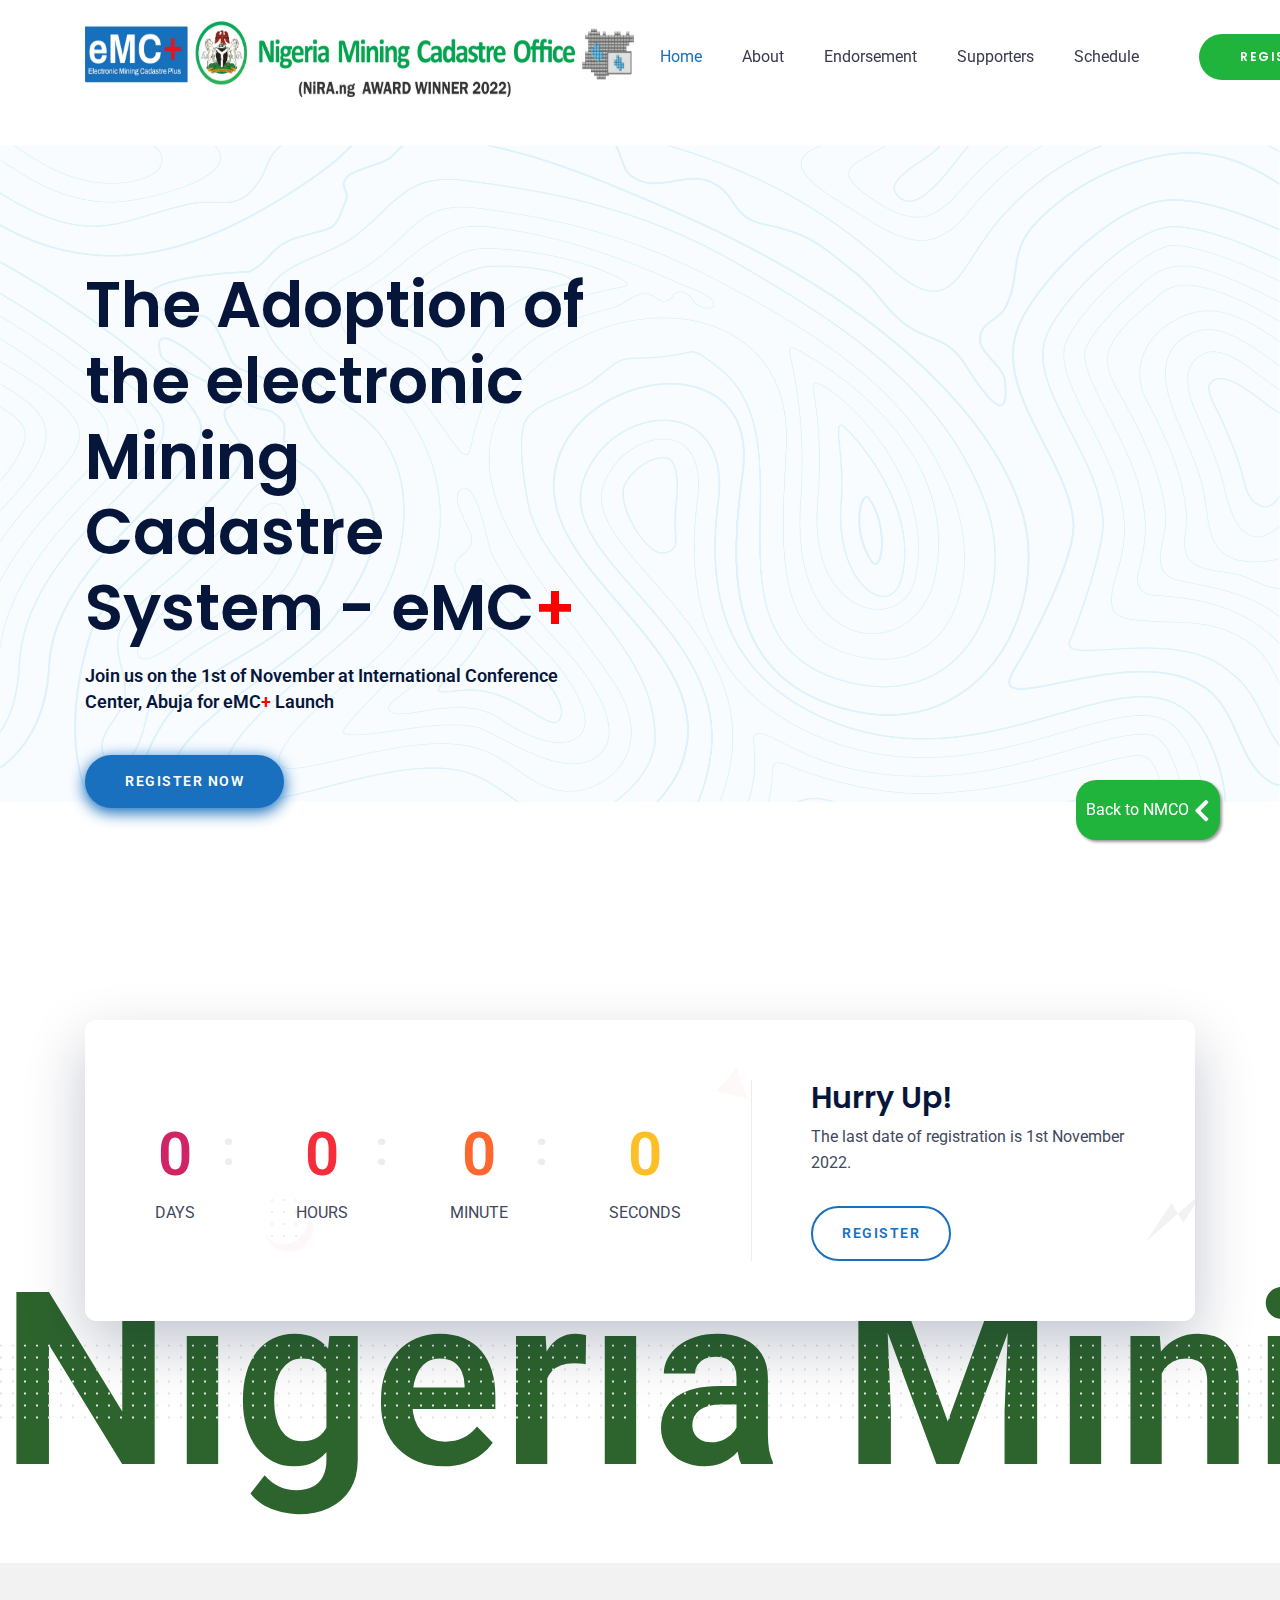
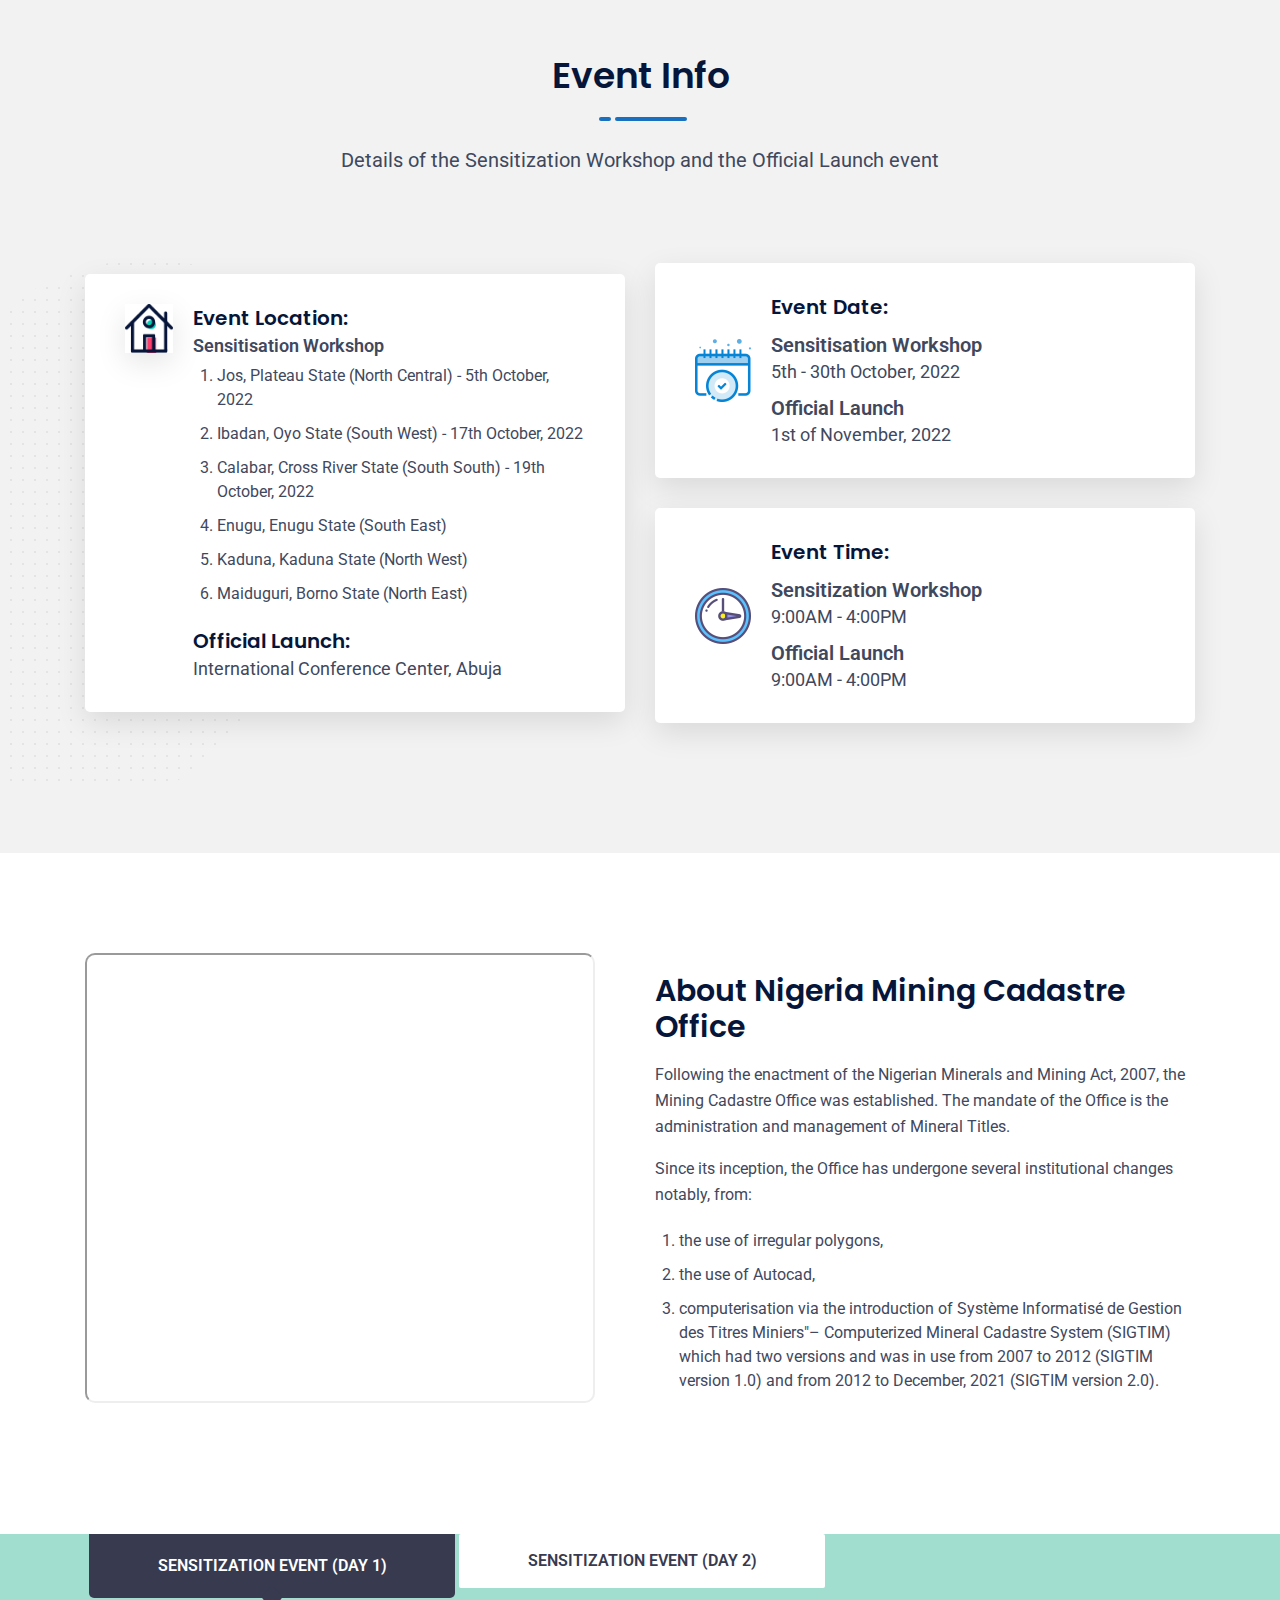
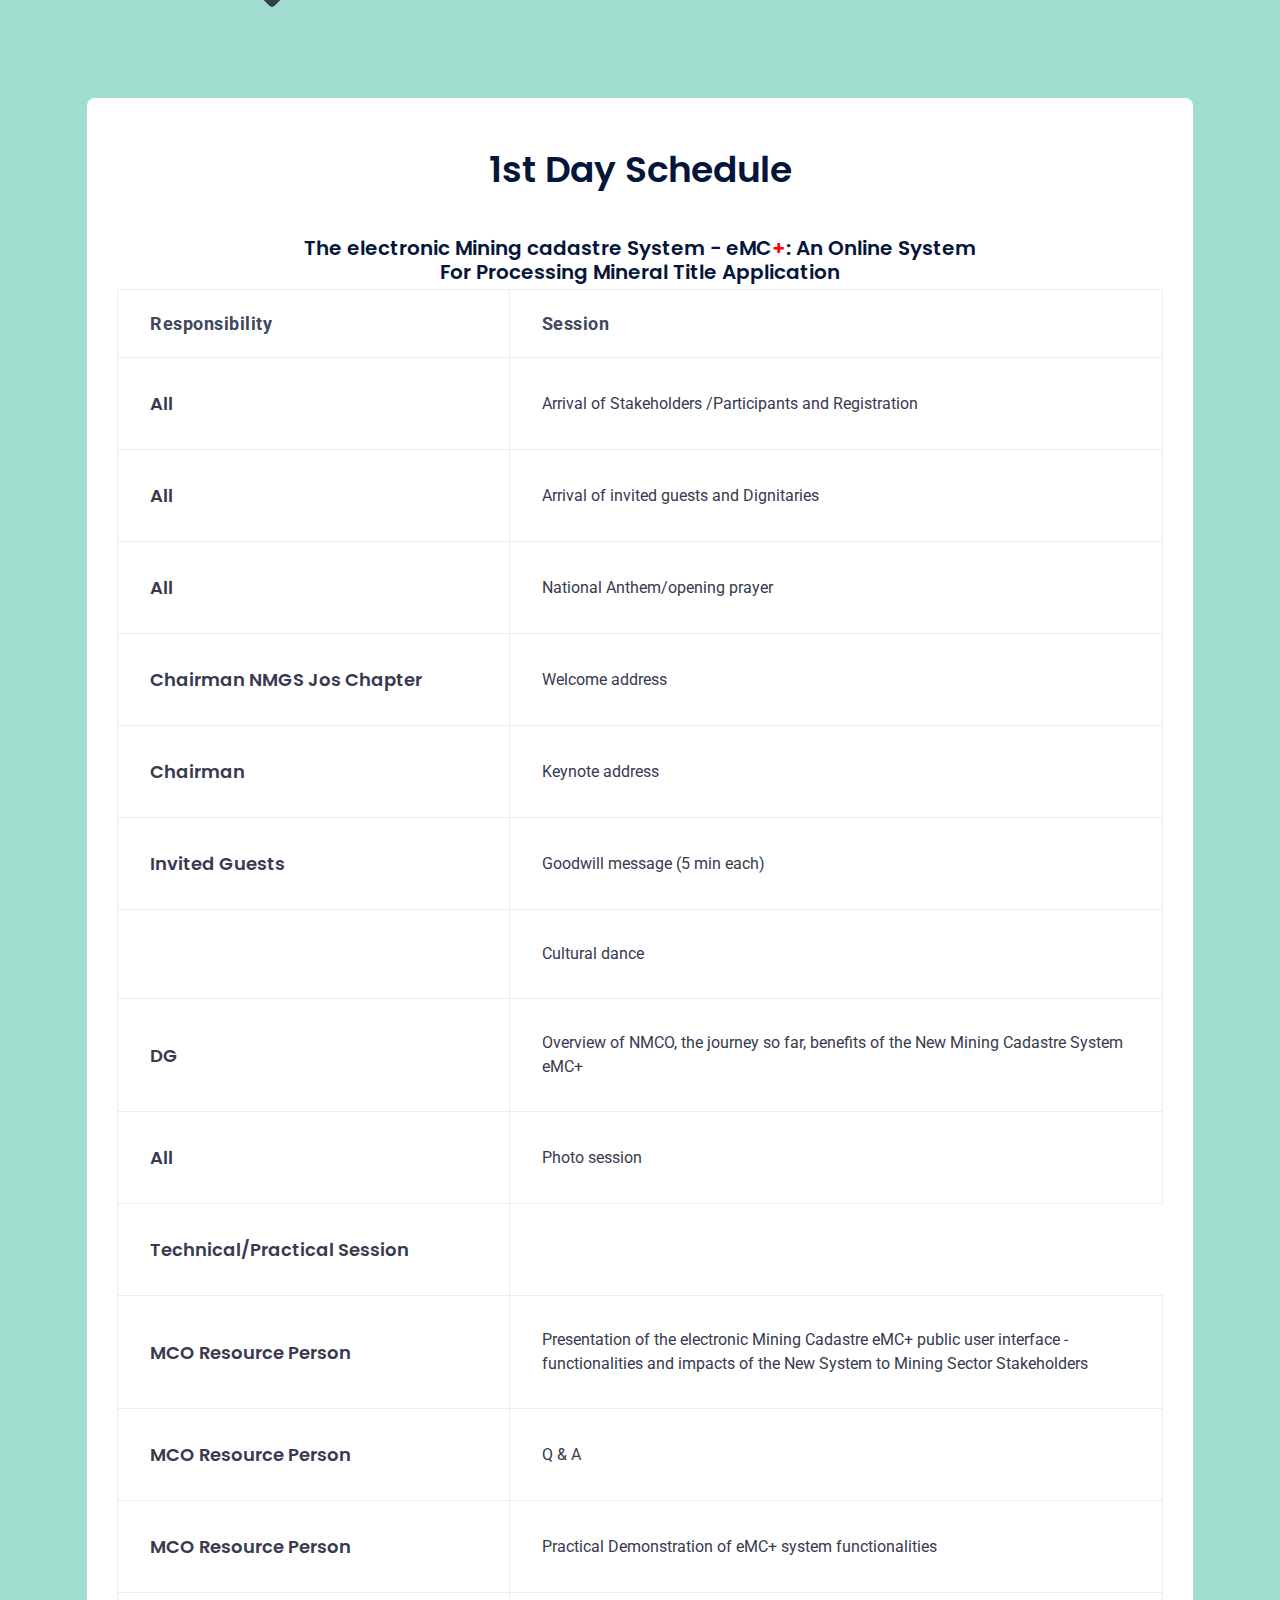
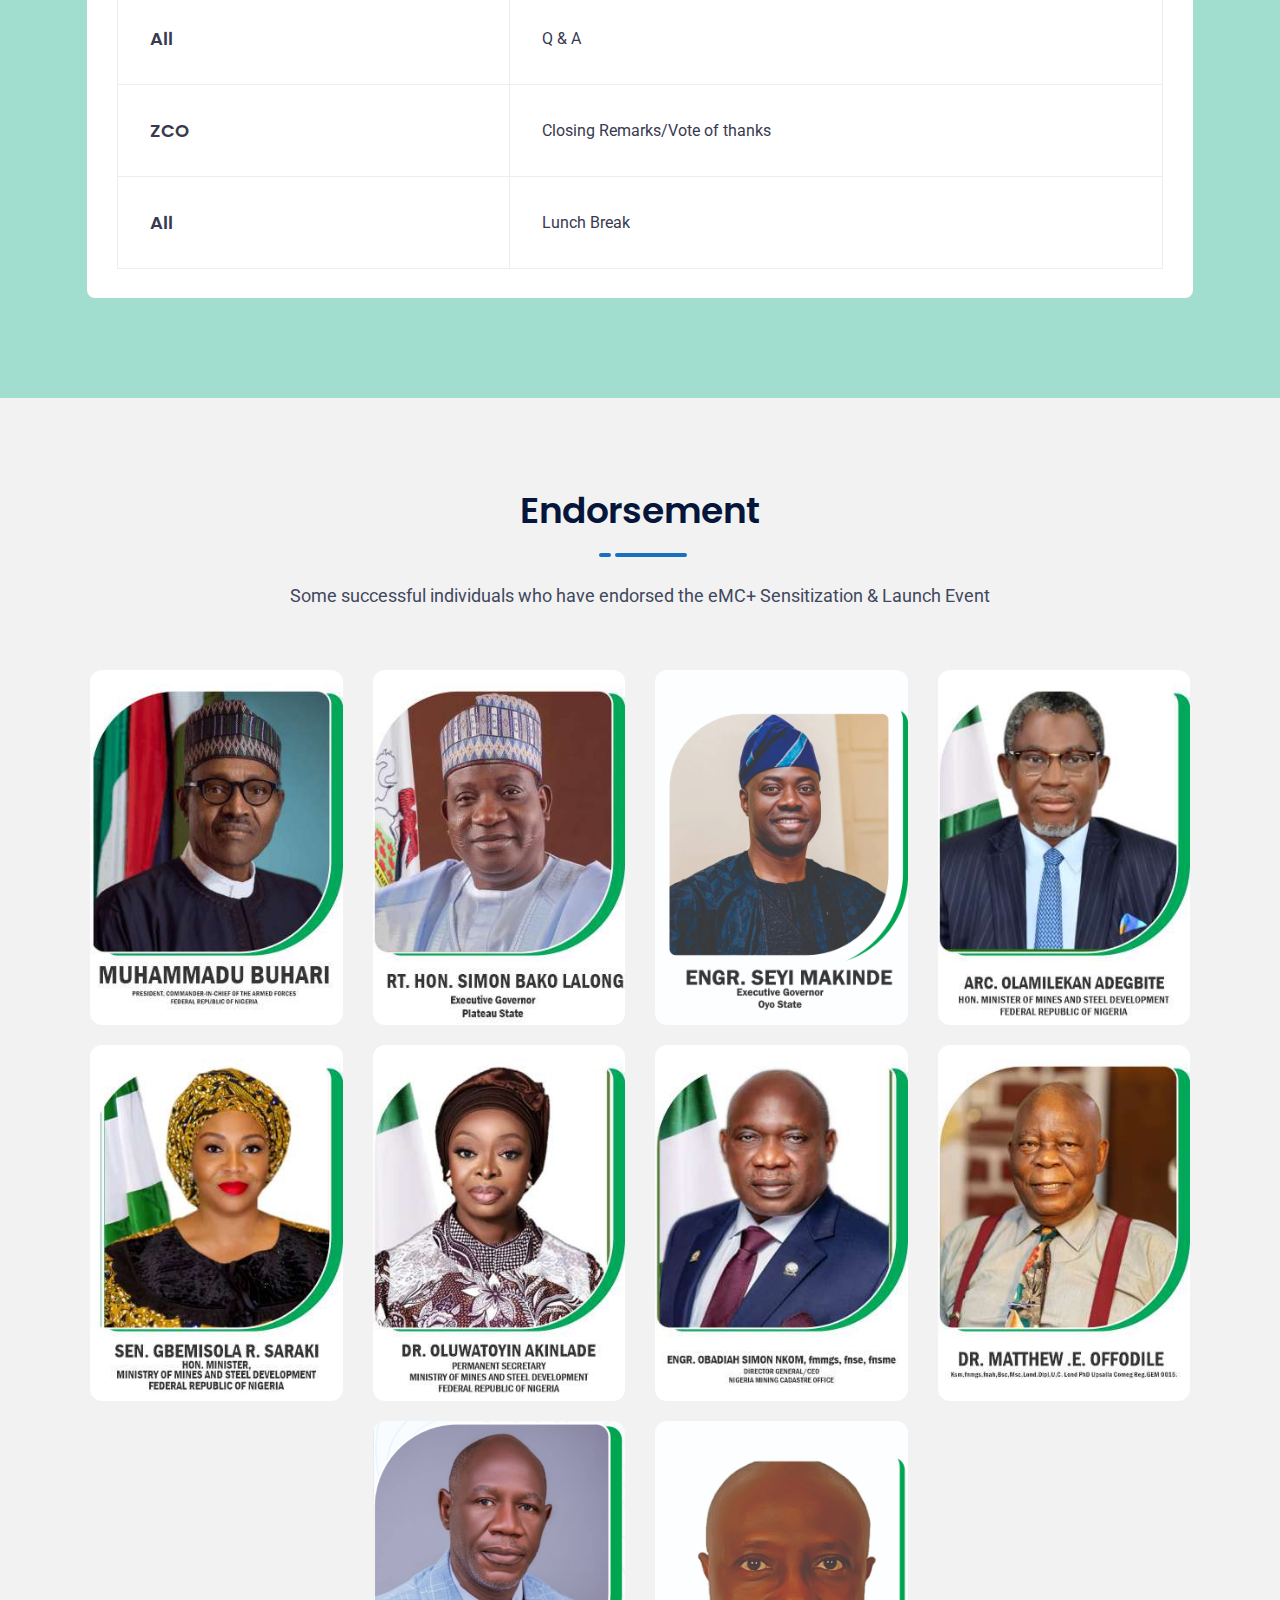
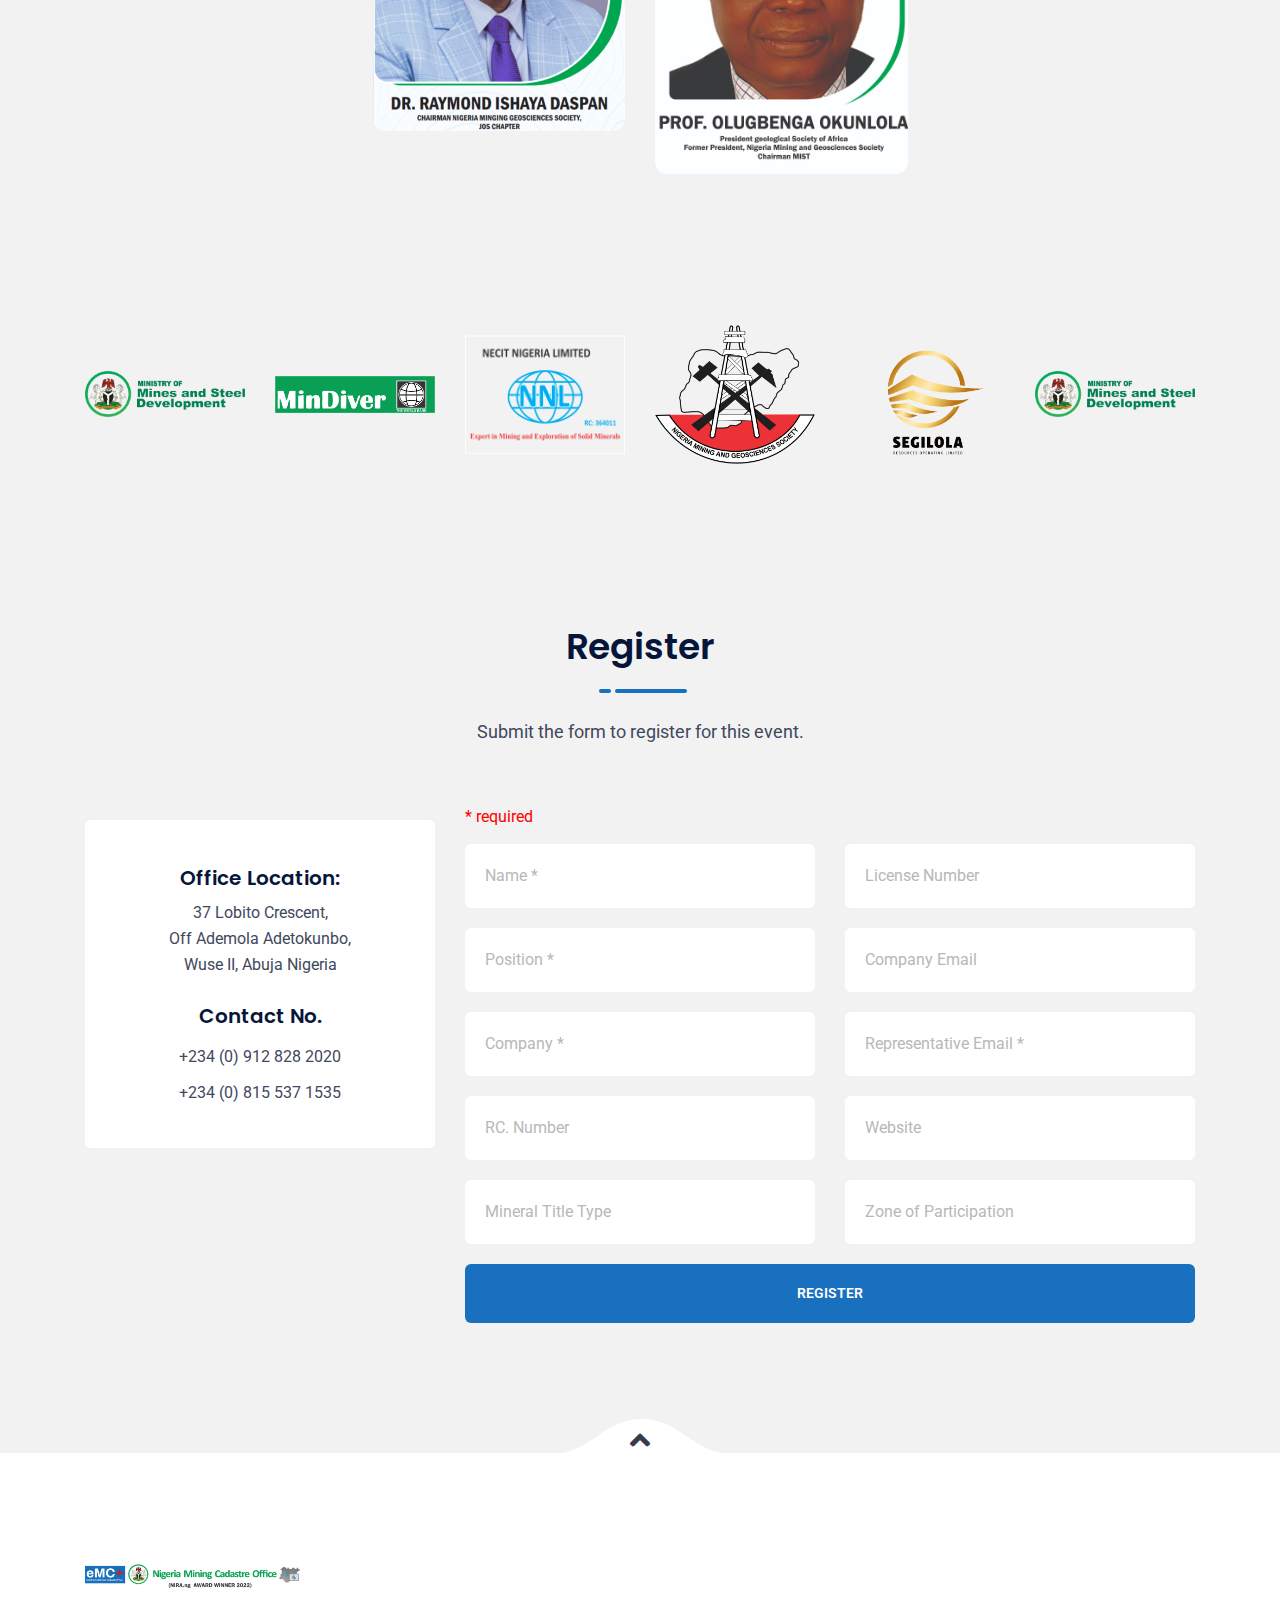
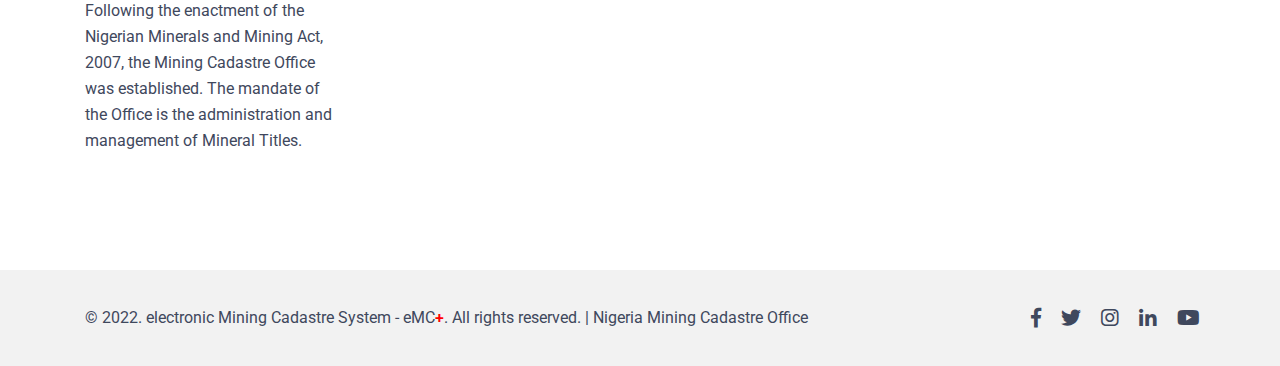
==== commit 1ca07eeb: "update" ====
--- a/index.html
+++ b/index.html
@@ -685,7 +685,7 @@
     <!-- end contact section -->
 	<!-- floating -->
 	<a href="http://www.miningcadastre.gov.ng/" class="float">
-		<i class="fa fa-chevron-left" ></i>
+		<span>Back to NMCO</span><i class="fa fa-chevron-left" ></i>
 	</a>
     <!-- footer section start here -->
     <section class="footer-section">
--- a/assets/css/style.css
+++ b/assets/css/style.css
@@ -782,13 +782,16 @@
 .float {
   z-index: 11111111;
   position: fixed;
-  width: 60px;
+  width: fit-content;
   height: 60px;
   bottom: 60px;
   right: 60px;
+  padding: 0 10px;
+  gap: 5px;
   background-color: #21b43d;
+  color: white;
   text-align: center;
-  border-radius: 50%;
+  border-radius: 20px;
   box-shadow: 2px 2px 3px #999;
   display: flex;
   justify-items: center;
